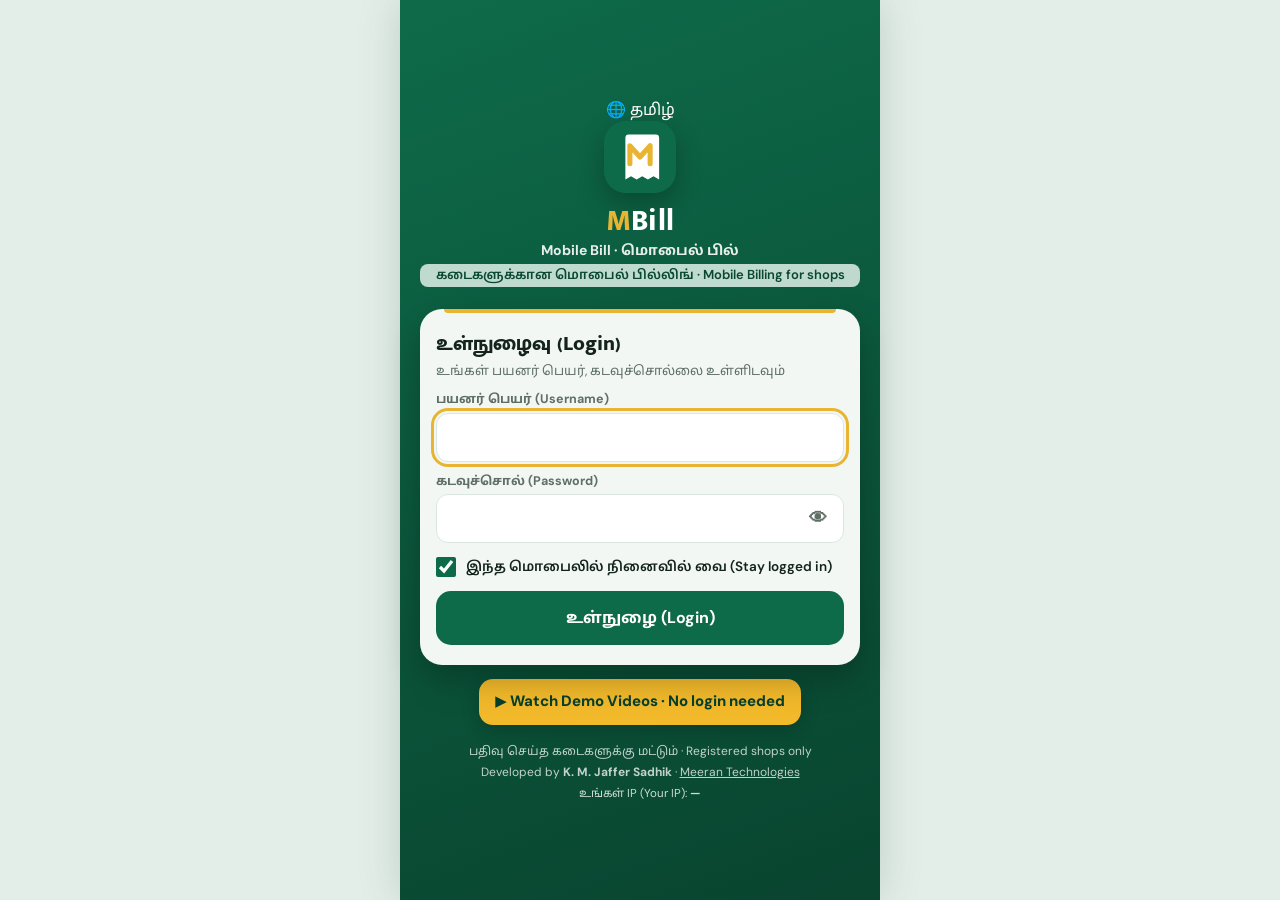
==== mbill/index.html @ f4f19a77 "jj" ====
<!DOCTYPE html>
<html lang="ta">
<head>
<meta charset="utf-8">
<meta name="viewport" content="width=device-width, initial-scale=1, viewport-fit=cover">
<meta name="theme-color" content="#0e6b4a">
<link rel="manifest" href="manifest.json">
<meta name="mobile-web-app-capable" content="yes">
<meta name="apple-mobile-web-app-capable" content="yes">
<meta name="apple-mobile-web-app-title" content="MBill">
<link rel="apple-touch-icon" href="icons/icon-192.png">
<title>MBill | Mobile Bill</title>
<link rel="icon" href="data:image/svg+xml,%3Csvg%20viewBox%3D%220%200%2064%2064%22%20xmlns%3D%22http%3A//www.w3.org/2000/svg%22%3E%3Crect%20width%3D%2264%22%20height%3D%2264%22%20rx%3D%2216%22%20fill%3D%22%230e6b4a%22/%3E%3Cpath%20d%3D%22M18%2012h28a3%203%200%200%201%203%203v37l-5-3-5%203-5-3-5%203-5-3-5%203V15a3%203%200%200%201%203-3z%22%20fill%3D%22%23fff%22/%3E%3Cpath%20d%3D%22M23%2038V22l9%2010%209-10v16%22%20fill%3D%22none%22%20stroke%3D%22%23e9b431%22%20stroke-width%3D%224.5%22%20stroke-linecap%3D%22round%22%20stroke-linejoin%3D%22round%22/%3E%3C/svg%3E">
<meta name="description" content="MBill (Mobile Bill): நைட்டி, சுடிதார், குர்தா, பட்டியாலா, இன்னர் மற்றும் லேடீஸ் ஐட்டங்கள். சைஸ் தேர்வு செய்து பில் WhatsApp-ல் பெறுங்கள்.">
<meta property="og:title" content="MBill · Mobile Bill">
<meta property="og:description" content="கடைகளுக்கான மொபைல் பில்லிங் · சைஸ், ரேட், WhatsApp பில்.">
<meta property="og:type" content="website">
<link rel="preconnect" href="https://fonts.googleapis.com">
<link rel="preconnect" href="https://fonts.gstatic.com" crossorigin>
<link href="https://fonts.googleapis.com/css2?family=DM+Sans:wght@500;700&family=Mukta+Malar:wght@600;800&family=Noto+Sans+Tamil:wght@400;600;700&family=Noto+Sans+Devanagari:wght@400;700&family=Noto+Sans+Telugu:wght@400;700&family=Noto+Sans+Kannada:wght@400;700&family=Noto+Sans+Malayalam:wght@400;700&family=Noto+Sans+Arabic:wght@400;700&display=swap" rel="stylesheet">
<style>
:root{
  --leaf:#0e6b4a; --leaf-d:#09442f; --leaf-l:#dff0e7;
  --gold:#e9b431; --gold-l:#fbe7ac;
  --ink:#14231c; --muted:#5f6f66; --line:#dbe6df;
  --bg:#f2f7f4; --card:#fff; --wa:#1faa59; --bad:#b3261e;
  --body:'DM Sans','Noto Sans Tamil','Noto Sans Devanagari','Noto Sans Telugu','Noto Sans Kannada','Noto Sans Malayalam','Noto Sans Arabic','Latha','Nirmala UI',system-ui,sans-serif;
  --head:'Mukta Malar','DM Sans','Noto Sans Tamil','Noto Sans Devanagari','Noto Sans Telugu','Noto Sans Kannada','Noto Sans Malayalam','Latha',system-ui,sans-serif;
}
*{box-sizing:border-box;margin:0;padding:0;-webkit-tap-highlight-color:transparent}
body{font-family:var(--body);background:#d9e6de;color:var(--ink);line-height:1.45}
button{font:inherit;color:inherit;cursor:pointer;border:0;background:none}
input,textarea{font:inherit;color:inherit}
:focus-visible{outline:3px solid var(--gold);outline-offset:2px}
.app{max-width:480px;margin:0 auto;min-height:100vh;background:var(--bg);position:relative;box-shadow:0 0 40px rgba(9,68,47,.18);padding-bottom:calc(96px + env(safe-area-inset-bottom,0px))}

/* ---- app bar ---- */
.bar{position:sticky;top:0;z-index:20;background:var(--leaf);color:#fff;padding:calc(10px + env(safe-area-inset-top,0px)) 16px 10px;display:flex;align-items:center;gap:12px}
.bar .mark{width:42px;height:42px;border-radius:13px;background:var(--gold);color:var(--leaf-d);display:grid;place-items:center;font-family:var(--head);font-weight:800;font-size:24px;flex:none}
.bar .back{width:42px;height:42px;border-radius:13px;background:rgba(255,255,255,.16);font-size:22px;font-weight:700;flex:none}
.bar h1{font-family:var(--head);font-size:20px;line-height:1.15;font-weight:800}
.bar small{display:block;font-size:11.5px;opacity:.9;font-weight:600;color:var(--gold-l)}
.find{position:sticky;top:calc(64px + env(safe-area-inset-top,0px));z-index:19;background:var(--bg);padding:10px 16px 8px}
.find input{width:100%;height:46px;border-radius:14px;border:1.5px solid var(--line);background:#fff;padding:0 14px 0 42px;font-size:15px}
.find span{position:absolute;left:30px;top:50%;transform:translateY(-38%);font-size:16px;pointer-events:none}
.pad{padding:6px 16px 0}

/* ---- hero ---- */
.hero{margin-top:6px;border-radius:22px;padding:22px 18px;text-align:center;color:#fff;background:linear-gradient(150deg,#0e6b4a 0%,#09442f 100%);position:relative;overflow:hidden}
.hero::after{content:"";position:absolute;inset:8px;border:1.5px solid rgba(233,180,49,.65);border-radius:16px;pointer-events:none}
.hero h2{font-family:var(--head);font-size:32px;font-weight:800;line-height:1.15;margin-top:6px}
.hero p{margin-top:8px;font-size:13px;font-weight:600;opacity:.9}
.hero .pill{display:inline-block;margin-top:12px;background:var(--gold);color:var(--leaf-d);font-weight:700;font-size:13px;border-radius:20px;padding:5px 14px}

.how{background:var(--leaf-l);border-radius:18px;padding:14px;margin-top:14px}
.how ol{list-style:none;display:grid;gap:8px}
.how li{display:flex;gap:10px;align-items:center;font-size:14px;font-weight:600}
.how li i{font-style:normal;width:24px;height:24px;border-radius:50%;background:var(--leaf);color:#fff;display:grid;place-items:center;font-size:12.5px;font-weight:700;flex:none}

.h2{font-family:var(--head);font-size:19px;font-weight:800;margin:20px 0 10px}
.tiles{display:grid;grid-template-columns:1fr 1fr;gap:12px}
.tile{position:relative;text-align:left;background:var(--tint,#fff);border-radius:20px;padding:14px 14px 12px;min-height:138px;display:flex;flex-direction:column;border:2px solid transparent;transition:transform .12s}
.tile:active{transform:scale(.97)}
.tile .em{font-size:40px;line-height:1.1}
.tile b{font-family:var(--head);font-size:19px;font-weight:800;margin-top:auto;line-height:1.2}
.tile small{font-size:12px;color:var(--muted);font-weight:500}
.tile .cnt{font-size:11.5px;font-weight:700;color:var(--leaf-d);margin-top:3px}
.tile .got{position:absolute;top:10px;right:10px;background:var(--leaf);color:#fff;border-radius:11px;min-width:24px;height:24px;padding:0 8px;font-size:12.5px;font-weight:700;display:grid;place-items:center}
.tile.has{border-color:var(--leaf)}

/* ---- item cards ---- */
.group{font-family:var(--head);font-weight:800;font-size:15px;margin:16px 0 6px;color:var(--leaf-d)}
.list{display:grid;gap:12px;margin-top:6px}
.item{background:var(--card);border:1px solid var(--line);border-radius:18px;padding:12px}
.item .top{display:flex;gap:12px;align-items:center}
.item .ico{width:50px;height:50px;border-radius:15px;display:grid;place-items:center;font-size:27px;flex:none;background:var(--tint,#eef);overflow:hidden}
.item .ico img{width:100%;height:100%;object-fit:cover}
.phbox{display:flex;gap:12px;align-items:center}
.phbox .pv{width:96px;height:96px;border-radius:14px;background:#f1f3f2;display:flex;align-items:center;justify-content:center;font-size:40px;overflow:hidden;flex:none}
.phbox .pv img{width:100%;height:100%;object-fit:cover}
.phbox .b{display:flex;flex-direction:column;gap:6px;flex:1}
.ordc{display:block;width:100%;text-align:left;background:#fff;border:1px solid var(--line);border-radius:14px;padding:11px 12px;margin-top:8px}
.ordc .r1{display:flex;justify-content:space-between;gap:8px;align-items:center}
.ordc small{display:block;color:#666;font-size:12px;margin-top:3px}
.ost{font-size:11px;font-weight:800;border-radius:8px;padding:3px 7px;white-space:nowrap;background:#fff1cc;color:#7a5300}
.ost.new{background:#fdecea;color:#9b1c1c}.ost.accepted{background:#e0f2fe;color:#075985}.ost.billed{background:#ede9fe;color:#4c1d95}
.ost.out{background:#fff1cc;color:#7a5300}.ost.delivered{background:#dcf5e3;color:#14592b}.ost.cancelled{background:#eee;color:#666}
.item .nm b{display:block;font-size:15.5px;font-weight:700;line-height:1.25}
.item .nm small{font-size:12px;color:var(--muted)}
.lbl{font-size:11.5px;font-weight:700;color:var(--muted);margin:10px 0 6px}
.sizes{display:flex;flex-wrap:wrap;gap:8px}
.sz{position:relative;min-width:48px;height:40px;padding:0 12px;border-radius:12px;border:1.5px solid var(--line);background:#fff;font-weight:700;font-size:14px}
.sz.on{background:var(--leaf);border-color:var(--leaf);color:#fff}
.sz i{position:absolute;top:-7px;right:-6px;background:var(--gold);color:var(--leaf-d);font-style:normal;font-size:11px;font-weight:800;min-width:19px;height:19px;border-radius:10px;display:grid;place-items:center;padding:0 5px}
.buy{display:flex;align-items:center;justify-content:space-between;margin-top:12px;padding-top:10px;border-top:1px dashed var(--line)}
.rate b{font-family:var(--head);font-size:24px;font-weight:800;color:var(--leaf-d);line-height:1}
.rate small{display:block;font-size:11px;color:var(--muted);font-weight:600;margin-top:2px}
.add{min-width:92px;height:40px;border-radius:12px;border:1.5px solid var(--leaf);color:var(--leaf);font-weight:700;font-size:14.5px;background:#fff}
.step{display:flex;align-items:center;height:40px;border-radius:12px;background:var(--leaf);color:#fff;flex:none}
.step button{width:38px;height:40px;font-size:21px;font-weight:700;color:#fff}
.step span{min-width:34px;text-align:center;font-size:15px;font-weight:700}
.step .qin{width:60px;height:32px;margin:0 2px;border:1.5px solid #fff;border-radius:9px;background:#fff;color:var(--ink,#1b2b34);text-align:center;font-size:16px;font-weight:800;padding:0;-moz-appearance:textfield}
.step .qin:focus{outline:2px solid var(--gold);outline-offset:1px}
.bl .step .qin{height:28px;width:56px}
.addq{display:flex;align-items:center;gap:6px}
.qin0{width:62px;height:40px;border:1.5px solid var(--line);border-radius:12px;background:#fff;text-align:center;font-size:15px;font-weight:700;padding:0;min-width:0}
.qin0:focus{outline:2px solid var(--leaf);outline-offset:1px}
.wbox{display:flex;align-items:center;gap:6px;flex:none}
.win{width:78px;height:40px;border:1.5px solid var(--line,#d9dee3);border-radius:10px;padding:0 8px;font-size:15px;font-weight:700;text-align:center;background:#fff}
.wbox select,.r2.wr select{height:40px;border:1.5px solid var(--line,#d9dee3);border-radius:10px;background:#fff;font-size:14px;font-weight:700;padding:0 4px}
.wdel{height:34px;min-width:34px;border-radius:10px;background:#fdecea;color:#9b1c1c;font-weight:800}
.wsum{margin:6px 2px 0;font-size:13px;color:var(--muted,#667)}
.r2.wr{display:flex;flex-wrap:wrap;align-items:center;gap:6px}
.r2.wr .win{height:34px;width:70px}.r2.wr select{height:34px}
.wl{font-size:12.5px;color:var(--muted,#667)}
.rin{width:76px;height:32px;border:1.5px solid var(--leaf,#2e7d32);border-radius:9px;padding:0 6px;font-size:14px;font-weight:700;text-align:center}
.rchg{color:#b45309}
.item.flash{animation:flashit 2.4s ease}
@keyframes flashit{0%,60%{box-shadow:0 0 0 3px #f5b301}100%{box-shadow:none}}
.bar-bc{display:flex;gap:8px;margin:0 0 10px}.bar-bc input{flex:1;height:44px;border:1.5px solid #d9dee3;border-radius:12px;padding:0 12px;font-size:15px}.bar-bc button{height:44px;padding:0 16px;border-radius:12px;background:var(--leaf,#2e7d32);color:#fff;font-weight:700}
.none{padding:46px 12px;text-align:center;color:var(--muted)}
.none b{display:block;font-size:42px;margin-bottom:6px}
footer{padding:26px 16px 8px;text-align:center;font-size:12.5px;color:var(--muted)}
footer a{color:var(--leaf);font-weight:700}

/* ---- dock ---- */
.dock{position:fixed;left:50%;bottom:0;transform:translate(-50%,120%);width:min(100%,480px);padding:10px 14px calc(12px + env(safe-area-inset-bottom,0px));background:linear-gradient(to top,var(--bg) 70%,rgba(242,247,244,0));z-index:30;transition:transform .22s}
.dock.show{transform:translate(-50%,0)}
.dock button{width:100%;height:58px;border-radius:16px;background:var(--leaf);color:#fff;display:flex;align-items:center;gap:10px;padding:0 18px;box-shadow:0 8px 22px rgba(9,68,47,.35);font-weight:700;font-size:15.5px}
.dock .n{background:var(--gold);color:var(--leaf-d);border-radius:10px;padding:2px 10px;font-size:14px;font-weight:800}
.dock .tot{font-family:var(--head);font-size:20px;font-weight:800}
.dock .go{margin-left:auto;font-size:14.5px}

/* ---- bill sheet ---- */
.veil{position:fixed;inset:0;background:rgba(10,30,22,.55);z-index:40;opacity:0;pointer-events:none;transition:opacity .2s}
.veil.on{opacity:1;pointer-events:auto}
.sheet{position:fixed;left:50%;bottom:0;width:min(100%,480px);max-height:92vh;overflow:auto;background:var(--bg);border-radius:24px 24px 0 0;z-index:50;transform:translate(-50%,105%);transition:transform .26s ease;padding:18px 16px calc(24px + env(safe-area-inset-bottom,0px))}
.sheet.on{transform:translate(-50%,0)}
.sheet h2{font-family:var(--head);font-size:21px;font-weight:800;padding-right:44px}
.sheet .sub{font-size:13px;color:var(--muted);margin:2px 0 6px}
.x{position:absolute;right:14px;top:14px;width:36px;height:36px;border-radius:50%;background:#fff;font-weight:800;font-size:16px}
.box{background:#fff;border:1px solid var(--line);border-radius:16px;padding:12px;margin-top:12px}
.box h3{font-size:14px;font-weight:700;margin-bottom:6px}
.bl{padding:9px 0;border-bottom:1px solid var(--line)}
.bl:last-child{border:0}
.bl .r1{display:flex;justify-content:space-between;gap:10px;align-items:flex-start}
.bl .nm{font-size:14.5px;font-weight:700;line-height:1.25}
.bl .nm small{display:block;font-weight:500;color:var(--muted);font-size:11.5px}
.bl .amt{font-family:var(--head);font-weight:800;font-size:17px;white-space:nowrap}
.bl .r2{display:flex;align-items:center;justify-content:space-between;margin-top:6px;font-size:13px;font-weight:600;color:var(--muted)}
.bl .r2 b{color:var(--ink)}
.bl .step{height:34px}
.bl .step button{height:34px;width:34px}
.sum{background:var(--leaf-l);border-radius:16px;padding:14px;margin-top:12px}
.sum div{display:flex;justify-content:space-between;font-size:14px;font-weight:600;padding:3px 0}
.sum .gt{border-top:1.5px dashed var(--leaf);margin-top:6px;padding-top:10px;font-family:var(--head);font-size:24px;font-weight:800;color:var(--leaf-d)}
.fld{display:block;margin-top:10px;font-size:12.5px;font-weight:700;color:var(--muted)}
.fld input{display:block;width:100%;margin-top:4px;border:1.5px solid var(--line);border-radius:12px;padding:12px;font-size:16px;font-weight:600;background:#fff}
.fld .err{display:none;color:var(--bad);font-size:12px;font-weight:600;margin-top:3px}
.fld.bad input{border-color:var(--bad)}
.fld.bad .err{display:block}
.pre{display:flex;gap:8px}
.pre b{display:grid;place-items:center;border:1.5px solid var(--line);border-radius:12px;background:#fff;padding:0 12px;margin-top:4px;font-size:16px}
.pre .fldin{flex:1}
.cta{display:flex;align-items:center;justify-content:center;gap:8px;width:100%;margin-top:14px;height:54px;border-radius:15px;background:var(--wa);color:#fff;font-weight:700;font-size:16px;text-decoration:none}
.cta.ghost{background:#fff;color:var(--ink);border:1.5px solid var(--line)}
.manual{display:flex;align-items:center;gap:12px;width:100%;text-align:left;margin-top:14px;background:#fff;border:2px dashed var(--leaf);border-radius:18px;padding:12px 14px}
.manual .pl{width:42px;height:42px;border-radius:13px;background:var(--leaf);color:#fff;display:grid;place-items:center;font-size:24px;font-weight:700;flex:none}
.manual b{display:block;font-size:15px;font-weight:700;line-height:1.3}
.manual small{font-size:12px;color:var(--muted);font-weight:500}
.frm .two{display:grid;grid-template-columns:1fr 1fr;gap:10px}
.qtyrow{display:flex;align-items:center;justify-content:space-between;margin-top:14px}
.qtyrow .step{height:44px}.qtyrow .step button{height:44px;width:46px}
.prev{margin-top:14px;background:var(--leaf-l);border-radius:14px;padding:12px 14px;display:flex;justify-content:space-between;align-items:center;font-weight:700;font-size:14px}
.prev b{font-family:var(--head);font-size:22px;color:var(--leaf-d)}
.ok{text-align:center;padding-top:6px}
.ok .tick{width:68px;height:68px;border-radius:50%;background:var(--leaf-l);display:grid;place-items:center;font-size:32px;margin:0 auto 8px}
.ok pre{text-align:left;white-space:pre-wrap;word-break:break-word;font:500 12.5px/1.55 var(--body);background:#fff;border:1px solid var(--line);border-radius:12px;padding:12px;margin-top:12px;max-height:260px;overflow:auto}
.toast{position:fixed;left:50%;bottom:112px;transform:translate(-50%,24px);background:var(--ink);color:#fff;border-radius:12px;padding:10px 16px;font-size:13.5px;font-weight:600;z-index:80;opacity:0;pointer-events:none;transition:.22s;max-width:calc(100% - 32px);text-align:center}
.toast.on{opacity:1;transform:translate(-50%,0)}
.lock{overflow:hidden}
/* ---- login ---- */
body:not(.authed) .app, body:not(.authed) .dock{display:none}
body.authed .login{display:none}
.login{max-width:480px;margin:0 auto;min-height:100vh;min-height:100dvh;display:flex;flex-direction:column;justify-content:center;padding:calc(28px + env(safe-area-inset-top,0px)) 20px calc(28px + env(safe-area-inset-bottom,0px));background:linear-gradient(160deg,#0e6b4a 0%,#09442f 100%);color:#fff;box-shadow:0 0 40px rgba(9,68,47,.18)}
.login .brand{text-align:center;margin-bottom:22px}
.login .lmark{width:72px;height:72px;border-radius:22px;background:var(--gold);color:var(--leaf-d);display:grid;place-items:center;font-family:var(--head);font-weight:800;font-size:40px;margin:0 auto 12px;box-shadow:0 10px 26px rgba(0,0,0,.25)}
.login h1{font-family:var(--head);font-size:28px;font-weight:800;line-height:1.15;margin-top:4px}
.login .tag{font-size:13px;font-weight:600;opacity:.85;margin-top:4px}
.lcard{background:var(--bg);color:var(--ink);border-radius:22px;padding:20px 16px;box-shadow:0 14px 34px rgba(0,0,0,.25);position:relative}
.lcard::before{content:"";position:absolute;left:24px;right:24px;top:0;height:4px;border-radius:0 0 4px 4px;background:var(--gold)}
.lcard h2{font-family:var(--head);font-size:21px;font-weight:800}
.lcard .sub{font-size:13px;color:var(--muted);margin-top:2px}
.pw{position:relative}
.pw input{padding-right:52px}
.pw .eye{position:absolute;right:4px;bottom:4px;width:44px;height:42px;border-radius:10px;font-size:18px}
.rem{display:flex;align-items:center;gap:10px;margin-top:14px;font-size:13.5px;font-weight:600}
.rem input{width:20px;height:20px;accent-color:var(--leaf)}
.lerr{display:none;margin-top:12px;background:#fdecea;color:var(--bad);border-radius:12px;padding:10px 12px;font-size:13px;font-weight:700}
.lerr.on{display:block}
.lcard .cta{background:var(--leaf)}
.lcard .cta:disabled{opacity:.55;cursor:not-allowed}
.lfoot{text-align:center;font-size:12px;opacity:.75;margin-top:18px}
.demoBtn{display:block;margin:14px auto 0;max-width:340px;text-align:center;background:#f2b92b;color:#07402c;font-weight:800;font-size:15px;padding:12px 16px;border-radius:14px;text-decoration:none;box-shadow:0 6px 18px rgba(0,0,0,.18)}
.demoBtn:hover{filter:brightness(1.06)}
.myip{font-size:11.5px;opacity:.8;margin-top:6px;font-variant-numeric:tabular-nums}
.cap{display:flex;gap:8px;align-items:stretch;margin:2px 0 8px}
.cap button.capimg{flex:1;min-width:0;border:1.5px solid var(--line);border-radius:12px;background:#fff;padding:2px;cursor:pointer;display:flex;align-items:center;justify-content:center;min-height:56px}
.cap button.capimg img{width:100%;max-width:230px;height:auto;display:block}
.cap button.caprf{flex:0 0 48px;border:1.5px solid var(--line);border-radius:12px;background:var(--leaf-l);color:var(--leaf-d);font-size:20px;cursor:pointer}
#lCap{letter-spacing:.35em;text-transform:uppercase;font-weight:800;font-size:20px;text-align:center}
#lCap::placeholder{letter-spacing:0;text-transform:none;font-weight:500;font-size:14px}
.lerr.blk{background:#fff3cd;color:#7a4b00}
.bar > div{flex:1;min-width:0}
.bar .out{flex:none;height:42px;border-radius:13px;background:rgba(255,255,255,.16);color:#fff;padding:0 10px;font-size:11.5px;font-weight:700;display:flex;flex-direction:column;align-items:center;justify-content:center;line-height:1.1;max-width:96px}
.bar .out span{font-size:16px}
.bar .net{flex:none;height:42px;min-width:42px;border-radius:13px;background:rgba(255,255,255,.16);color:#fff;padding:0 9px;font-size:16px;display:flex;align-items:center;justify-content:center;gap:4px}
.bar .net b{font-size:12px}.bar .net.off{background:#b45309}.bar .net.warn{background:#b91c1c}.bar .net.sync b{opacity:.9}
.bar .left-sp{margin-left:auto}
.offbar{display:none;background:#fef3c7;color:#78350f;font-size:12.5px;line-height:1.35;padding:7px 14px;border-bottom:1px solid #fcd34d;font-weight:600}.offbar.on{display:block}
.bar .out em{font-style:normal;white-space:nowrap;overflow:hidden;text-overflow:ellipsis;max-width:80px}
/* ---- rate change ---- */
.item .nm{flex:1;min-width:0}
.edit{flex:none;align-self:flex-start;height:34px;padding:0 10px;border-radius:10px;background:var(--gold-l);color:var(--leaf-d);font-size:12.5px;font-weight:800;border:1.5px solid var(--gold)}
.chg{display:inline-block;margin-left:6px;background:var(--gold);color:var(--leaf-d);font-size:10.5px;font-weight:800;border-radius:8px;padding:1px 7px;vertical-align:middle}
.rate .was{font-size:11px;color:var(--muted);text-decoration:line-through;font-weight:600;margin-left:6px}
.rrow{display:grid;grid-template-columns:64px 1fr;gap:10px;align-items:center;padding:8px 0;border-bottom:1px solid var(--line)}
.rrow:last-child{border:0}
.rrow .szb{height:44px;border-radius:12px;background:var(--leaf-l);color:var(--leaf-d);display:grid;place-items:center;font-weight:800;font-size:14px;text-align:center;line-height:1.1;padding:0 4px}
.rrow .fld{margin-top:0}
.rrow .fld input{margin-top:0}
.rrow .def{display:block;font-size:11.5px;font-weight:600;color:var(--muted);margin-top:3px}
.rrow .def.up{color:var(--leaf)}
.rrow .def.dn{color:var(--bad)}
.bump{display:flex;gap:8px;flex-wrap:wrap;margin-top:6px}
.bump button{height:36px;padding:0 12px;border-radius:10px;border:1.5px solid var(--line);background:#fff;font-weight:700;font-size:13px}
.admin{display:flex;align-items:center;gap:12px;width:100%;text-align:left;margin-top:12px;background:var(--gold-l);border:2px solid var(--gold);border-radius:18px;padding:12px 14px}
.admin .pl{width:42px;height:42px;border-radius:13px;background:var(--gold);color:var(--leaf-d);display:grid;place-items:center;font-size:21px;flex:none}
.admin b{display:block;font-size:15px;font-weight:700;line-height:1.3}
.admin small{font-size:12px;color:var(--muted);font-weight:500}
.cl{padding:10px 0;border-bottom:1px solid var(--line)}
.cl:last-child{border:0}
.cl .r1{display:flex;justify-content:space-between;gap:10px;align-items:center}
.cl b{font-size:14.5px}
.cl .ch{font-size:12.5px;color:var(--muted);font-weight:600;margin-top:4px;line-height:1.6}
.cl .ch s{opacity:.8}
.cl .ch strong{color:var(--leaf-d)}
.mini{height:32px;padding:0 10px;border-radius:9px;border:1.5px solid var(--line);background:#fff;font-size:12px;font-weight:700;flex:none}
.cta.leaf{background:var(--leaf)}
.cta.warn{background:#fff;color:var(--bad);border:1.5px solid #f0c9c6}
.two-b{display:grid;grid-template-columns:1fr 1fr;gap:10px}
.two-b .cta{margin-top:10px}
/* ---- groups & permanent items ---- */
.fld select{display:block;width:100%;margin-top:4px;border:1.5px solid var(--line);border-radius:12px;padding:12px;font-size:16px;font-weight:600;background:#fff;color:var(--ink);font-family:inherit}
.fld.bad select{border-color:var(--bad)}
.gtools{display:flex;gap:8px;flex-wrap:wrap;margin:4px 0 8px}
.gbtn{height:40px;padding:0 14px;border-radius:12px;background:var(--gold-l);border:1.5px solid var(--gold);color:var(--leaf-d);font-weight:800;font-size:13.5px}
.gbtn.plain{background:#fff;border-color:var(--line);color:var(--ink)}
.tile.addt{background:#fff;border:2px dashed var(--leaf);align-items:flex-start}
.tile.addt .em{width:46px;height:46px;border-radius:14px;background:var(--leaf);color:#fff;display:grid;place-items:center;font-size:28px;font-weight:700}
.tile .new{position:absolute;top:10px;right:10px;background:var(--gold);color:var(--leaf-d);border-radius:9px;padding:1px 8px;font-size:10.5px;font-weight:800}
.tile.has .new{display:none}
.picks{display:flex;flex-wrap:wrap;gap:8px;margin-top:6px}
.picks button{width:44px;height:44px;border-radius:12px;border:2px solid var(--line);background:#fff;font-size:22px}
.picks button.on{border-color:var(--leaf);box-shadow:0 0 0 2px var(--leaf-l)}
.picks .sw{background:var(--c)}
.gprev{display:flex;align-items:center;gap:12px;margin-top:14px;border-radius:16px;padding:12px;background:var(--tint)}
.gprev .em{font-size:34px}
.gprev b{font-family:var(--head);font-size:18px;display:block;line-height:1.2}
.gprev small{font-size:12px;color:var(--muted)}
.chips{display:flex;flex-wrap:wrap;gap:8px;margin-top:6px}
.chips button{height:38px;padding:0 12px;border-radius:11px;border:1.5px solid var(--line);background:#fff;font-weight:700;font-size:13px}
.chips button.on{background:var(--leaf);border-color:var(--leaf);color:#fff}
.fillrow{display:grid;grid-template-columns:1fr 1fr auto;gap:8px;align-items:end;margin-top:6px}
.fillrow .fld{margin-top:0}
.fillrow button{height:48px;padding:0 14px;border-radius:12px;background:var(--leaf);color:#fff;font-weight:700;font-size:13.5px}
.hint{font-size:12px;color:var(--muted);font-weight:600;margin-top:6px}
.perm{margin-top:14px;background:var(--gold-l);border:1.5px solid var(--gold);border-radius:14px;padding:10px 12px}
.perm .rem{margin-top:0}
.perm .fld{margin-top:8px}
/* ---- app name / company ---- */
.login .appn{font-family:var(--head);font-size:30px;font-weight:800;line-height:1.1;margin-top:6px;letter-spacing:.2px}
.login .appn span{color:var(--gold)}
.login .appta{font-size:14px;font-weight:700;opacity:.9;margin-top:2px}
.bar .appline{display:block;font-size:11px;font-weight:700;color:var(--gold-l);opacity:.95;letter-spacing:.3px;white-space:nowrap;overflow:hidden;text-overflow:ellipsis}
.bar h1.co{white-space:nowrap;overflow:hidden;text-overflow:ellipsis}
.hero .owner{display:inline-block;margin-top:10px;font-size:12px;font-weight:700;background:rgba(255,255,255,.14);border-radius:20px;padding:4px 12px}
footer .pw-by{margin-top:6px;font-size:11.5px;opacity:.85}
footer .pw-by b{color:var(--leaf)}
@media (prefers-reduced-motion:reduce){*{transition:none!important}}
/* ---- server version: admin panel, setup, menu ---- */
[hidden]{display:none!important}
.busy{position:fixed;inset:0;z-index:95;display:grid;place-items:center;background:rgba(242,247,244,.35);opacity:0;pointer-events:none;transition:opacity .15s}
.busy.on{opacity:1;pointer-events:auto}
.busy span{width:46px;height:46px;border-radius:50%;border:4px solid var(--leaf-l);border-top-color:var(--leaf);animation:spin .8s linear infinite}
@keyframes spin{to{transform:rotate(360deg)}}
.warnbox{display:flex;align-items:center;gap:10px;margin-top:12px;background:#fff4e5;border:1.5px solid #f3c27a;border-radius:14px;padding:10px 12px;font-size:13px;font-weight:700;color:#7a4a00}
.warnbox button{margin-left:auto;flex:none;height:34px;padding:0 12px;border-radius:10px;background:var(--leaf);color:#fff;font-weight:700;font-size:12.5px}
.choice{display:flex;gap:14px;align-items:center;width:100%;text-align:left;margin-top:12px;background:#fff;border:2px solid var(--line);border-radius:18px;padding:16px 14px}
.choice:active{border-color:var(--leaf)}
.choice .em{font-size:34px;flex:none}
.choice b{display:block;font-family:var(--head);font-size:17px;font-weight:800;line-height:1.25}
.choice small{font-size:12.5px;color:var(--muted);font-weight:500}
.mrow{display:flex;align-items:center;gap:10px;width:100%;text-align:left;margin-top:10px;background:#fff;border:1.5px solid var(--line);border-radius:14px;padding:14px;font-weight:700;font-size:15px}
.mrow.warnr{color:var(--bad)}
.adm-head{display:flex;align-items:center;justify-content:space-between;gap:10px;margin:20px 0 8px}
.adm-head .h2{margin:0}
.acard{background:#fff;border:1px solid var(--line);border-radius:16px;padding:12px}
.acard.off{opacity:.6}
.acard .r1{display:flex;justify-content:space-between;gap:10px;align-items:flex-start}
.acard .r1>div{min-width:0}
.acard b{display:block;font-size:15.5px;font-weight:700;line-height:1.25}
.acard small{font-size:12px;color:var(--muted);font-weight:600}
.acard .meta{font-size:12.5px;color:var(--muted);font-weight:600;margin-top:6px;line-height:1.6}
.acts{display:flex;flex-wrap:wrap;gap:6px;margin-top:10px}
.tag{flex:none;font-size:11px;font-weight:800;border-radius:8px;padding:2px 8px;background:var(--leaf-l);color:var(--leaf-d);white-space:nowrap}
.tag.t-admin{background:var(--gold-l);color:#7a5600}
.tag.on{background:var(--leaf);color:#fff}
.fld textarea{display:block;width:100%;margin-top:4px;border:1.5px solid var(--line);border-radius:12px;padding:12px;font-size:16px;font-weight:600;background:#fff;resize:vertical;min-height:64px;font-family:inherit;color:inherit}
.bh{padding:10px 0;border-bottom:1px solid var(--line)}
.bh:last-child{border:0}
.bh .r1{display:flex;justify-content:space-between;gap:10px}
.bh .amt{font-family:var(--head);font-size:17px;color:var(--leaf-d)}
.bh .meta{font-size:12px;color:var(--muted);font-weight:600;margin-top:2px}
.bh .acts{margin-top:6px}
.dl{display:grid;grid-template-columns:110px 1fr;gap:8px 10px;font-size:13.5px}
.dl dt{color:var(--muted);font-weight:700}
.dl dd{font-weight:600;word-break:break-word}
.cta:disabled{opacity:.6}
.ok .tick{font-size:30px}

/* ---- sales report ---- */
.rp-date{display:flex;align-items:center;gap:6px;margin-top:4px}
.rp-date input{flex:1;min-width:0;height:44px;border-radius:12px;border:1.5px solid var(--line);background:#fff;padding:0 10px;font-size:15px;font-weight:700}
.rp-date .nav{width:44px;height:44px;border-radius:12px;background:#fff;border:1.5px solid var(--line);font-size:18px;font-weight:800;flex:none}
.rp-date .nav:disabled{opacity:.35}
.rp-date .chip{height:44px;padding:0 12px;border-radius:12px;background:var(--gold-l);border:1.5px solid var(--gold);color:var(--leaf-d);font-weight:800;font-size:13px;flex:none}
.rp-hero{background:linear-gradient(135deg,var(--leaf),var(--leaf-d));color:#fff;border-radius:20px;padding:16px;margin-top:12px;position:relative;overflow:hidden}
.rp-hero:after{content:"";position:absolute;right:-30px;top:-30px;width:120px;height:120px;border-radius:50%;background:rgba(233,180,49,.18)}
.rp-hero .l{font-size:12.5px;font-weight:700;color:var(--gold-l)}
.rp-hero .v{font-family:var(--head);font-size:34px;font-weight:800;line-height:1.1;margin-top:2px}
.rp-hero .row{display:flex;flex-wrap:wrap;gap:14px;margin-top:10px;font-size:12.5px;font-weight:600;opacity:.95}
.rp-hero .row b{display:block;font-size:16px;font-family:var(--head)}
.rp-chg{display:inline-block;margin-top:8px;font-size:12px;font-weight:800;border-radius:20px;padding:3px 10px;background:rgba(255,255,255,.16)}
.rp-grid{display:grid;grid-template-columns:1fr 1fr;gap:10px;margin-top:10px}
.rp-k{background:#fff;border:1px solid var(--line);border-radius:16px;padding:12px}
.rp-k .l{font-size:11.5px;color:var(--muted);font-weight:700}
.rp-k .v{font-family:var(--head);font-size:21px;font-weight:800;color:var(--leaf-d);margin-top:2px;line-height:1.15}
.rp-k .s{font-size:11.5px;color:var(--muted);font-weight:600;margin-top:2px}
.rp-k.wide{grid-column:1/-1}
.up{color:#137a3f!important}.down{color:var(--bad)!important}
.rp-card{background:#fff;border:1px solid var(--line);border-radius:16px;padding:12px;margin-top:10px}
.rp-card h3{font-size:14px;font-weight:800;margin-bottom:8px;display:flex;justify-content:space-between;align-items:center;gap:8px}
.rp-card h3 small{font-size:11.5px;color:var(--muted);font-weight:600}
.rp-chart{width:100%;height:auto;display:block}
.rp-chart .bar{fill:var(--leaf);cursor:pointer}
.rp-chart .bar.sel{fill:var(--gold)}
.rp-chart .bar.zero{fill:var(--line)}
.rp-chart text{font-size:9px;fill:var(--muted);font-family:var(--body)}
.rp-chart .avg{stroke:var(--gold);stroke-dasharray:4 3;stroke-width:1.2}
.rp-hb{display:grid;grid-template-columns:auto 1fr auto;gap:6px 8px;align-items:center;font-size:12.5px;font-weight:600}
.rp-hb .t{height:10px;border-radius:6px;background:var(--leaf-l);overflow:hidden}
.rp-hb .t i{display:block;height:100%;background:var(--leaf);border-radius:6px}
.rp-hb .n{white-space:nowrap;color:var(--leaf-d);font-weight:800}
.rp-hb .k{max-width:150px;overflow:hidden;text-overflow:ellipsis;white-space:nowrap}
.rp-seg{display:inline-flex;background:var(--leaf-l);border-radius:10px;padding:3px;gap:2px}
.rp-seg button{font-size:11.5px;font-weight:800;padding:4px 10px;border-radius:8px;color:var(--leaf-d)}
.rp-seg button.on{background:#fff;box-shadow:0 1px 3px rgba(0,0,0,.1)}
.rp-share{display:grid;grid-template-columns:1fr 1fr 1fr;gap:8px;margin-top:12px}
.rp-share button{height:44px;border-radius:12px;background:#fff;border:1.5px solid var(--line);font-weight:800;font-size:12.5px}
.rp-share .wa{background:var(--wa);color:#fff;border-color:var(--wa)}
.bh .lines{font-size:12px;color:var(--ink);margin-top:6px;background:var(--bg);border-radius:10px;padding:6px 8px;display:none}
.bh.open .lines{display:block}
.bh .lines div{display:flex;justify-content:space-between;gap:8px;padding:2px 0}
.adm-sales{background:linear-gradient(135deg,var(--leaf),var(--leaf-d));color:#fff;border-radius:18px;padding:14px;margin-top:12px}
.adm-sales .top{display:grid;grid-template-columns:1fr 1fr;gap:10px}
.adm-sales .l{font-size:11.5px;color:var(--gold-l);font-weight:700}
.adm-sales .v{font-family:var(--head);font-size:24px;font-weight:800;line-height:1.15}
.adm-sales .s{font-size:11.5px;opacity:.85;font-weight:600}
.adm-sales table{width:100%;border-collapse:collapse;margin-top:12px;font-size:12.5px}
.adm-sales th{font-size:11px;color:var(--gold-l);text-align:right;font-weight:700;padding:4px 2px}
.adm-sales th:first-child,.adm-sales td:first-child{text-align:left}
.adm-sales td{padding:7px 2px;border-top:1px solid rgba(255,255,255,.14);text-align:right;font-weight:700}
.adm-sales td small{display:block;font-size:10.5px;opacity:.75;font-weight:600}
.adm-sales .go{color:var(--gold);font-weight:800;font-size:12px;text-decoration:underline;padding:0}
@media print{
  body{background:#fff}.app{box-shadow:none;max-width:none;padding:0}
  .bar,.find,.dock,footer,.rp-date,.rp-share,.acts,.rp-seg,.owntabs,.st-tools,.st-flt,.rp-br,#busy,#toast{display:none!important}
  .sr-wrap{overflow:visible;border:0}
  .rp-hero{-webkit-print-color-adjust:exact;print-color-adjust:exact}
  .bh .lines{display:block}
}

/* ---- barcode labels ---- */
#printArea{display:none}
@media print{
  body.plabels > *:not(#printArea){display:none!important}
  body.plabels #printArea{display:block!important}
  body.plabels{background:#fff!important;margin:0;padding:0}
}
/* ---- bill print (thermal 58 / 80 mm roll, or A4) ---- */
@media print{
  body.pbill > *:not(#printArea){display:none!important}
  body.pbill #printArea{display:block!important}
  body.pbill{background:#fff!important;margin:0;padding:0}
}
#printArea .rcpt{font-family:"Noto Sans Tamil",Arial,sans-serif;color:#000;background:#fff;box-sizing:border-box;line-height:1.35;-webkit-print-color-adjust:exact;print-color-adjust:exact}
#printArea .rcpt.t58{width:58mm;padding:2mm 5mm 4mm;font-size:10.5px}
#printArea .rcpt.t80{width:80mm;padding:2mm 4mm 5mm;font-size:12px}
#printArea .rcpt .c{text-align:center}
#printArea .rcpt h1{font-size:1.45em;margin:0;text-align:center;line-height:1.2}
#printArea .rcpt .m{font-size:.92em}
#printArea .rcpt hr{border:0;border-top:1px dashed #000;margin:1.5mm 0}
#printArea .rcpt table{width:100%;border-collapse:collapse}
#printArea .rcpt td{padding:.8mm 0;vertical-align:top}
#printArea .rcpt td.r{text-align:right;white-space:nowrap;padding-left:2mm}
#printArea .rcpt .sub{font-size:.9em}
#printArea .rcpt .tt td{font-weight:800;font-size:1.2em;border-top:1px solid #000;padding-top:1.4mm}
#printArea .rcpt.a4{width:186mm;padding:0;font-size:13px}
#printArea .rcpt.a4 h1{font-size:24px;text-align:left}
#printArea .rcpt.a4 table.ln{margin-top:4mm}
#printArea .rcpt.a4 table.ln th,#printArea .rcpt.a4 table.ln td{border:1px solid #888;padding:6px 8px}
#printArea .rcpt.a4 table.ln th{background:#eee;text-align:left}
#printArea .rcpt.a4 table.ln td.r,#printArea .rcpt.a4 table.ln th.r{text-align:right}
#printArea .rcpt.a4 .hd{display:flex;justify-content:space-between;gap:20px;border-bottom:2px solid #000;padding-bottom:3mm}
#printArea .rcpt.a4 .tot{margin-left:auto;width:70mm;margin-top:3mm}
#printArea .rcpt.a4 .tot td{padding:3px 0}
.pfm{display:flex;gap:6px;flex-wrap:wrap;margin:6px 0 2px}
.pfm button{height:36px;padding:0 12px;border-radius:10px;border:1.5px solid var(--line);background:#fff;font-weight:700;font-size:12.5px}
.pfm button.on{background:var(--leaf);color:#fff;border-color:var(--leaf)}
.bv-meta{font-size:12.5px;color:var(--muted);font-weight:600;line-height:1.5}
.bv-note{background:#fff7e6;border:1.5px solid #f3d9a4;color:#8a5a00;border-radius:12px;padding:8px 10px;font-size:12.5px;font-weight:700;margin:8px 0}
#printArea .lsheet{display:grid;justify-content:start;align-content:start;page-break-after:always;break-after:page}
#printArea .lsheet:last-child{page-break-after:auto;break-after:auto}
#printArea .lab,.lb-prev .lab{box-sizing:border-box;overflow:hidden;display:flex;flex-direction:column;align-items:center;justify-content:center;text-align:center;font-family:Arial,"Noto Sans Tamil",sans-serif;color:#000;padding:1mm 1.5mm;line-height:1.1}
#printArea .lab .co,.lb-prev .lab .co{font-size:6.5pt;font-weight:700;line-height:1.25;white-space:nowrap;overflow:hidden;max-width:100%}
#printArea .lab .nm,.lb-prev .lab .nm{font-size:7.5pt;font-weight:700;line-height:1.25;margin-bottom:.4mm;white-space:nowrap;overflow:hidden;text-overflow:ellipsis;max-width:100%}
#printArea .lab svg,.lb-prev .lab svg{display:block;width:100%;flex:1 1 auto;min-height:0}
#printArea .lab .ft,.lb-prev .lab .ft{display:flex;justify-content:space-between;width:100%;font-size:8pt;font-weight:700}
#printArea .lab .cd,.lb-prev .lab .cd{font-size:7pt;letter-spacing:.5px}
.lb-row{display:grid;grid-template-columns:1fr auto;gap:8px;align-items:center;padding:8px 0;border-bottom:1px dashed var(--line)}
.lb-row small{display:block;color:#777;font-size:11.5px}
.lb-row small.nocode{color:var(--bad);font-weight:700}
.lb-q{display:flex;align-items:center;gap:4px}
.lb-q button{width:34px;height:36px;border-radius:9px;border:1px solid var(--line);background:#fff;font-weight:800;font-size:17px}
.lb-q input{width:52px;height:36px;border:1px solid var(--line);border-radius:9px;text-align:center;font-weight:800;min-width:0}
.lb-q input.on{border-color:var(--leaf);background:var(--leaf-l)}
.lb-prev{display:flex;justify-content:center;padding:12px;background:#fff;border:1px dashed var(--line);border-radius:14px;margin-top:10px}
.lb-prev .lab{border:1px solid #bbb;border-radius:2px;background:#fff;zoom:2}
.lb-sum{position:sticky;bottom:0;background:linear-gradient(to top,var(--bg) 75%,transparent);padding:12px 0 calc(8px + env(safe-area-inset-bottom,0px));z-index:3;margin-top:8px}
.lb-dockbtn{width:100%;height:58px;border-radius:16px;background:var(--leaf);color:#fff;display:flex;align-items:center;gap:10px;padding:0 18px;box-shadow:0 8px 22px rgba(9,68,47,.35);font-weight:700;font-size:15.5px}
.lb-dockbtn:disabled{opacity:.55;box-shadow:none}
.lb-dockbtn .n{background:var(--gold);color:var(--leaf-d);border-radius:10px;padding:2px 10px;font-size:14px;font-weight:800}
.lb-dockbtn .go{margin-left:auto;font-size:14.5px}
.lb-crumb{display:flex;align-items:center;gap:8px;margin:10px 0 4px}
.lb-crumb b{flex:1;font-size:16px}
.lb-crumb button{border:1px solid var(--line);background:#fff;border-radius:10px;padding:7px 10px;font-weight:700;font-size:13px}

/* ---- barcode scanner ---- */
.find .scbtn{position:absolute;right:22px;top:50%;transform:translateY(-38%);width:40px;height:36px;border-radius:10px;background:var(--leaf);color:#fff;font-size:17px;display:grid;place-items:center}
.find input{padding-right:58px}
.bcrow{display:grid;grid-template-columns:64px 1fr 46px;gap:8px;align-items:center;padding:0 0 8px;border-bottom:1px solid var(--line);margin-top:-4px}
.bcrow .bci{height:40px;border:1.5px dashed var(--line);border-radius:10px;padding:0 10px;font-size:14px;font-weight:600;background:#fff;width:100%;font-family:ui-monospace,Menlo,monospace}
.bcrow .bcl{font-size:10.5px;color:var(--muted);font-weight:700;text-align:center}
.scbtn2{height:40px;border-radius:10px;background:var(--leaf-l);color:var(--leaf-d);font-size:18px;border:1.5px solid var(--leaf)}
.rrow.hasbc{border-bottom:0;padding-bottom:4px}
.bcf{display:grid;grid-template-columns:1fr 48px;gap:8px;align-items:end}
.bcf .fld input{font-family:ui-monospace,Menlo,monospace}
.bcf .scbtn2{height:48px;margin-bottom:0}
.codebox{font-family:ui-monospace,Menlo,monospace;font-size:20px;font-weight:800;text-align:center;letter-spacing:1px;padding:8px;word-break:break-all;color:var(--leaf-d)}
.scan{position:fixed;inset:0;z-index:90;background:#0b1410;color:#fff;display:none;flex-direction:column;padding:calc(10px + env(safe-area-inset-top,0px)) 14px calc(14px + env(safe-area-inset-bottom,0px));max-width:480px;margin:0 auto}
.scan.on{display:flex}
.sc-top{display:flex;justify-content:space-between;align-items:center;gap:10px}
.sc-top b{font-family:var(--head);font-size:19px;font-weight:800}
.sc-top button{width:42px;height:42px;border-radius:12px;background:rgba(255,255,255,.12);font-size:18px}
.sc-cam{position:relative;margin-top:10px;border-radius:18px;overflow:hidden;background:#000;flex:1;min-height:220px;max-height:46vh}
.sc-cam video{width:100%;height:100%;object-fit:cover;display:block}
.sc-frame{position:absolute;inset:0;display:grid;place-items:center;pointer-events:none}
.sc-frame i{width:80%;height:42%;border:3px solid var(--gold);border-radius:14px;box-shadow:0 0 0 999px rgba(0,0,0,.35);position:relative;overflow:hidden}
.sc-frame i:after{content:"";position:absolute;left:4%;right:4%;top:50%;height:2px;background:#ff4d4d;box-shadow:0 0 8px #ff4d4d;animation:scl 1.6s ease-in-out infinite}
@keyframes scl{0%,100%{transform:translateY(-34px)}50%{transform:translateY(34px)}}
.sc-msg{position:absolute;left:12px;right:12px;bottom:12px;font-size:13px;font-weight:700;background:rgba(0,0,0,.65);border-radius:10px;padding:8px 10px;text-align:center}
.sc-msg:empty{display:none}
.sc-hint{font-size:12.5px;opacity:.8;margin-top:8px;text-align:center;font-weight:600}
.sc-last{margin-top:8px;min-height:44px;display:flex;flex-direction:column;gap:4px}
.sc-last div{background:rgba(255,255,255,.1);border-radius:10px;padding:8px 10px;font-size:13.5px;font-weight:700}
.sc-last div.ok{background:rgba(31,170,89,.28)}
.sc-last div.bad{background:rgba(179,38,30,.35)}
.sc-man{display:grid;grid-template-columns:1fr auto;gap:8px;margin-top:8px}
.sc-man input{height:46px;border-radius:12px;border:0;padding:0 12px;font-size:16px;font-weight:700;font-family:ui-monospace,Menlo,monospace;color:var(--ink)}
.sc-man button{height:46px;padding:0 16px;border-radius:12px;background:var(--gold);color:var(--leaf-d);font-weight:800}
.sc-btns{display:grid;grid-template-columns:auto 1fr;gap:8px;margin-top:8px}
.sc-btns button{height:50px;border-radius:14px;font-weight:800;font-size:15px}
.sc-btns #scTorch{width:56px;background:rgba(255,255,255,.12)}
.sc-btns #scTorch.on{background:var(--gold)}
.sc-btns #scDone{background:var(--wa);color:#fff}
.sc-btns #scTorch[hidden]+#scDone{grid-column:1/-1}

/* ---- roles / branches / stock ---- */
.tag.t-owner{background:#e7e3ff;color:#3b2a8f}
.tag.t-stock{background:#ffe7d2;color:#8a3d00}
.tag.t-sales{background:var(--leaf-l);color:var(--leaf-d)}
.brchip{display:inline-flex;align-items:center;gap:6px;margin-top:10px;background:var(--leaf-l);color:var(--leaf-d);font-weight:800;font-size:13px;border-radius:20px;padding:6px 12px}
.rp-br{margin-top:8px}
.rp-br select{width:100%;height:44px;border-radius:12px;border:1.5px solid var(--line);background:#fff;padding:0 10px;font-size:15px;font-weight:700}
.rp-tbl{width:100%;border-collapse:collapse;font-size:13px}
.rp-tbl th{font-size:11px;color:var(--muted);font-weight:700;text-align:right;padding:4px 4px 6px}
.rp-tbl th:first-child,.rp-tbl td:first-child{text-align:left}
.rp-tbl td{padding:8px 4px;border-top:1px solid var(--line);text-align:right;font-weight:700;vertical-align:top}
.rp-tbl td small{display:block;font-size:11px;color:var(--muted);font-weight:600}
.rp-tbl tr.tap{cursor:pointer}
.rp-tbl .rp-bar{height:6px;border-radius:4px;background:var(--leaf-l);margin-top:5px;overflow:hidden}
.rp-tbl .rp-bar i{display:block;height:100%;background:var(--leaf)}
.st-sum{display:grid;grid-template-columns:repeat(3,1fr);gap:8px;margin-top:10px}
.st-sum div{background:#fff;border:1px solid var(--line);border-radius:14px;padding:10px;text-align:center}
.st-sum b{display:block;font-family:var(--head);font-size:20px;color:var(--leaf-d)}
.st-sum small{font-size:11px;color:var(--muted);font-weight:700}
.st-sum .neg b{color:var(--bad)}
.st-tools{display:grid;grid-template-columns:1fr 48px;gap:8px;margin-top:10px}
.st-tools input{height:46px;border-radius:12px;border:1.5px solid var(--line);padding:0 12px;font-size:15px;background:#fff}
.st-tools button{height:46px;border-radius:12px;background:var(--leaf);color:#fff;font-size:18px}
.st-flt{display:flex;gap:6px;margin-top:8px;flex-wrap:wrap}
.st-flt button{height:34px;padding:0 12px;border-radius:17px;border:1.5px solid var(--line);background:#fff;font-size:12.5px;font-weight:800}
.st-flt button.on{background:var(--leaf);border-color:var(--leaf);color:#fff}
.st-g{font-family:var(--head);font-size:16px;font-weight:800;margin:16px 0 6px}
.st-it{background:#fff;border:1px solid var(--line);border-radius:14px;padding:10px 12px;margin-top:8px}
.st-it b{font-size:14.5px;display:block}
.st-it small{font-size:11.5px;color:var(--muted);font-weight:600}
.st-sz{display:flex;flex-wrap:wrap;gap:6px;margin-top:8px}
.st-sz button{min-width:64px;border-radius:10px;border:1.5px solid var(--line);background:var(--bg);padding:5px 8px;text-align:center;line-height:1.15}
.st-sz button span{display:block;font-size:11px;color:var(--muted);font-weight:700}
.st-sz button b{font-family:var(--head);font-size:17px;color:var(--leaf-d)}
.st-sz button.neg{border-color:var(--bad);background:#fdecea}.st-sz button.neg b{color:var(--bad)}
.st-sz button.zero b{color:var(--muted)}
.st-big{font-family:var(--head);font-size:44px;font-weight:800;text-align:center;color:var(--leaf-d);line-height:1.1}
.st-big.neg{color:var(--bad)}
.st-in{display:grid;grid-template-columns:52px 1fr;gap:8px;margin-top:10px}
.st-in button{height:56px;border-radius:14px;background:var(--leaf-l);color:var(--leaf-d);font-size:22px;font-weight:800;border:1.5px solid var(--leaf)}
.st-in input{min-width:0;width:100%;height:56px;border-radius:14px;border:1.5px solid var(--line);font-size:26px;font-weight:800;text-align:center;font-family:var(--head)}
.st-q{display:grid;grid-template-columns:repeat(4,1fr);gap:6px;margin-top:8px}
.st-q button{height:42px;border-radius:12px;border:1.5px solid var(--line);background:#fff;font-weight:800}
.brl{display:grid;grid-template-columns:1fr auto auto;gap:6px;align-items:center;padding:8px 0;border-bottom:1px solid var(--line)}
.brl input{width:100%;height:42px;border-radius:10px;border:1.5px solid var(--line);padding:0 10px;font-size:15px;font-weight:700;min-width:0}
.brl small{grid-column:1/-1;font-size:11.5px;color:var(--muted);font-weight:600;margin-top:-2px}

/* ---- payments / stock report ---- */
.paysel{display:grid;grid-template-columns:repeat(auto-fill,minmax(96px,1fr));gap:8px;margin-top:8px}
.paysel button{min-height:54px;border-radius:14px;border:2px solid var(--line);background:#fff;font-weight:800;font-size:13.5px;line-height:1.15;padding:6px}
.paysel button span{display:block;font-size:18px}
.paysel button.on{border-color:var(--leaf);background:var(--leaf-l);color:var(--leaf-d);box-shadow:0 0 0 2px var(--leaf) inset}
.paysel.bad button{border-color:var(--bad)}
.paytag{display:inline-block;font-size:11px;font-weight:800;border-radius:8px;padding:1px 7px;background:var(--gold-l);color:#7a5600}
.paytag.k-exchange{background:#fdecea;color:#9b1c1c}
.exbox{background:#fff6f5;border:1.5px dashed #f0b4b0;border-radius:14px;padding:10px 12px;margin-top:10px}
.exbox h3{margin:0 0 6px;font-size:14.5px;color:#9b1c1c}
.exrow{display:flex;align-items:center;gap:10px;padding:7px 0;border-bottom:1px dashed #f3d0cd;width:100%;text-align:left;background:none}
.exrow:last-of-type{border-bottom:0}
.exrow .ck{width:24px;height:24px;border-radius:7px;border:2px solid #d9534f;display:flex;align-items:center;justify-content:center;font-weight:900;color:#fff;flex:none}
.exrow.on .ck{background:#d9534f}
.exrow div{flex:1;min-width:0}.exrow small{display:block;color:#777;font-size:11.5px}
.exsum{margin-top:8px;font-weight:700}.exsum div{display:flex;justify-content:space-between;padding:2px 0}
.exsum .bal{font-size:17px;color:var(--leaf-d);border-top:1px solid #f0c8c4;margin-top:4px;padding-top:6px}
.exsum .bad{color:var(--bad);font-size:12.5px;font-weight:700}
.paytag.k-upi{background:#e7e3ff;color:#3b2a8f}.paytag.k-card{background:#e0f2fe;color:#075985}.paytag.k-cash{background:var(--leaf-l);color:var(--leaf-d)}
.kinds{display:grid;grid-template-columns:repeat(3,1fr);gap:8px;margin-bottom:10px}
.kinds div{border-radius:12px;padding:8px;text-align:center;background:var(--bg)}
.kinds b{display:block;font-family:var(--head);font-size:17px}
.kinds small{font-size:11px;font-weight:700;color:var(--muted)}
.owntabs{display:grid;grid-template-columns:1fr 1fr;gap:6px;background:var(--leaf-l);border-radius:14px;padding:4px;margin-top:6px}
.owntabs button{height:42px;border-radius:11px;font-weight:800;font-size:14px;color:var(--leaf-d)}
.owntabs button.on{background:#fff;box-shadow:0 1px 4px rgba(0,0,0,.12)}
.sr-tbl{width:100%;border-collapse:collapse;font-size:12.5px;background:#fff}
.sr-tbl th{position:sticky;top:0;background:var(--leaf-l);color:var(--leaf-d);font-size:11px;font-weight:800;padding:6px 4px;text-align:right}
.sr-tbl th:first-child,.sr-tbl td:first-child{text-align:left}
.sr-tbl td{padding:6px 4px;border-top:1px solid var(--line);text-align:right;font-weight:700;vertical-align:top}
.sr-tbl td small{display:block;font-size:10.5px;color:var(--muted);font-weight:600}
.sr-tbl tr.grp td{background:var(--bg);font-family:var(--head);font-size:14px;font-weight:800;text-align:left;padding:8px 4px}
.sr-tbl .neg{color:var(--bad)}.sr-tbl .zero{color:#9aa69f}
.sr-wrap{overflow-x:auto;border:1px solid var(--line);border-radius:14px;margin-top:10px}
.pmrow{display:grid;grid-template-columns:1fr 118px;gap:6px;align-items:center;padding:8px 0;border-bottom:1px solid var(--line)}
.pmrow input,.pmrow select{height:42px;border-radius:10px;border:1.5px solid var(--line);padding:0 8px;font-size:14.5px;font-weight:700;width:100%;min-width:0;background:#fff}
.pmrow .r2{grid-column:1/-1;display:flex;justify-content:space-between;align-items:center;gap:8px}
.pmrow .r2 label{font-size:12.5px;font-weight:700;display:flex;gap:6px;align-items:center}
.pmrow .r2 input[type=checkbox]{width:20px;height:20px;flex:none}

/* ---- cost price ---- */
.bcrow .cst{font-family:inherit;border-style:solid;border-color:#e8d9a8;background:#fffaf0}
.bcrow .mg{font-size:11px;font-weight:800;color:var(--muted);text-align:center;line-height:1.1}
.bcrow .mg.up{color:#137a3f}.bcrow .mg.dn{color:var(--bad)}
.costfill{display:grid;grid-template-columns:1fr auto;gap:8px;align-items:end;margin-top:8px}
.costfill .fld{margin-top:0}
.costfill button{height:48px;padding:0 14px;border-radius:12px;background:var(--gold-l);border:1.5px solid var(--gold);color:var(--leaf-d);font-weight:800}
.sr-tbl .mgp{color:#137a3f}.sr-tbl .mgn{color:var(--bad)}

/* ---- pending bills ---- */
.pendbox{background:#fff8e6;border:1.5px solid var(--gold);border-radius:14px;padding:10px 12px;margin-top:10px;font-size:13px}
.pendbox h4{font-size:13.5px;font-weight:800;color:#7a5600;margin-bottom:4px}
.pendbox .pl{display:flex;justify-content:space-between;gap:8px;padding:3px 0;border-top:1px dashed #ecd9a0}
.pendbox .pl:first-of-type{border-top:0}
.pendbox small{color:var(--muted);font-weight:600}
.pendbox .tot{display:flex;justify-content:space-between;font-weight:800;margin-top:6px;padding-top:6px;border-top:1.5px solid var(--gold);color:var(--leaf-d)}
.cta.pend{background:var(--gold);color:var(--leaf-d)}
.pgrp{background:#fff;border:1px solid var(--line);border-radius:16px;padding:12px;margin-top:10px}
.pgrp .hd{display:flex;justify-content:space-between;align-items:flex-start;gap:8px}
.pgrp .hd b{font-size:16px}
.pgrp .hd small{display:block;font-size:12px;color:var(--muted);font-weight:600}
.pgrp .pi{border-top:1px dashed var(--line);padding:8px 0 4px;font-size:12.5px}
.pgrp .pi .meta{color:var(--muted);font-weight:700;font-size:11.5px;display:flex;justify-content:space-between;align-items:center;gap:6px}
.pgrp .old{color:var(--bad)}
.pbadge{background:var(--gold);color:var(--leaf-d);border-radius:10px;padding:1px 8px;font-size:12px;font-weight:800;margin-left:6px}

/* ---- pending search / user filter ---- */
.pq{display:grid;grid-template-columns:auto 1fr;gap:8px;align-items:center;margin-top:8px}
.pq b{font-size:15px;font-weight:800;color:var(--muted)}
.pq input{height:48px;border-radius:12px;border:1.5px solid var(--line);padding:0 12px;font-size:18px;font-weight:800;letter-spacing:1px;background:#fff;min-width:0;width:100%}
.ufl{display:grid;grid-template-columns:1fr 1fr;gap:8px;margin:4px 0 8px}
.ufl select,.ufl input{height:42px;border-radius:12px;border:1.5px solid var(--line);padding:0 10px;font-size:14px;font-weight:700;background:#fff;min-width:0;width:100%}

/* ---- purchase orders ---- */
.po-card{background:#fff;border:1px solid var(--line);border-radius:16px;padding:12px;margin-top:10px;display:block;width:100%;text-align:left}
.po-card .r1{display:flex;justify-content:space-between;gap:8px;align-items:flex-start}
.po-card b{font-size:15.5px}
.po-card small{display:block;font-size:12px;color:var(--muted);font-weight:600;margin-top:2px}
.po-card .amt{font-family:var(--head);font-size:17px;color:var(--leaf-d);white-space:nowrap}
.pst{font-size:11px;font-weight:800;border-radius:8px;padding:2px 8px;white-space:nowrap}
.pst.ordered{background:#e0f2fe;color:#075985}.pst.partial{background:var(--gold-l);color:#7a5600}
.pst.received{background:var(--leaf-l);color:var(--leaf-d)}.pst.cancelled{background:#fdecea;color:var(--bad)}
.pol{border:1px solid var(--line);border-radius:12px;padding:8px 10px;margin-top:8px;background:#fff}
.pol .hd{display:flex;justify-content:space-between;gap:8px;align-items:center;font-weight:800;font-size:13.5px}
.pol .g{display:grid;grid-template-columns:1fr 1fr 1fr;gap:6px;margin-top:6px}
.pol .g label{font-size:10.5px;font-weight:700;color:var(--muted)}
.pol .g input,.pol .g select{width:100%;min-width:0;height:40px;border-radius:10px;border:1.5px solid var(--line);padding:0 8px;font-size:15px;font-weight:700;background:#fff}
.pol .g.w{grid-template-columns:1fr 1fr}
.pol .by{height:30px!important;width:auto!important;font-size:12.5px!important;padding:0 6px!important;margin-left:6px}
.pol .wt{font-size:11px;font-weight:700;color:#7a5600;margin-top:4px}
.pol .am{text-align:right;font-size:12.5px;font-weight:800;color:var(--leaf-d);margin-top:4px}
.posug{margin-top:6px;display:flex;flex-direction:column;gap:6px}
.posug .it{border:1px solid var(--line);border-radius:12px;padding:8px 10px;background:#fff}
.posug .it b{font-size:13.5px}
.posug .sz{display:flex;flex-wrap:wrap;gap:6px;margin-top:6px}
.posug .sz button{height:32px;padding:0 10px;border-radius:9px;background:var(--leaf-l);color:var(--leaf-d);font-weight:800;font-size:12.5px;border:1.5px solid var(--leaf)}
.potot div{display:flex;justify-content:space-between;font-size:13.5px;font-weight:700;padding:2px 0}
.potot .gt{font-family:var(--head);font-size:20px;color:var(--leaf-d);border-top:1.5px dashed var(--leaf);margin-top:6px;padding-top:8px}
.po-tbl{width:100%;border-collapse:collapse;font-size:12.5px}
.po-tbl th{font-size:10.5px;color:var(--muted);text-align:right;padding:4px 3px;font-weight:700}
.po-tbl th:first-child,.po-tbl td:first-child{text-align:left}
.po-tbl td{border-top:1px solid var(--line);padding:6px 3px;text-align:right;font-weight:700;vertical-align:top}
.po-tbl td small{display:block;color:var(--muted);font-weight:600;font-size:10.5px}
.rcv{display:grid;grid-template-columns:1fr 84px;gap:8px;align-items:center;padding:8px 0;border-top:1px solid var(--line)}
.rcv:has(.rcvw){grid-template-columns:1fr 150px}.rcvw{display:flex;gap:4px}.rcvw select{height:42px;border-radius:10px;border:1.5px solid var(--line);font-weight:800;background:#fff}
.rcv input{height:42px;border-radius:10px;border:1.5px solid var(--line);text-align:center;font-size:17px;font-weight:800;width:100%}
.owntabs.t3{grid-template-columns:1fr 1fr 1fr}
.owntabs.t3 button{font-size:12.5px}
.owntabs.t4{grid-template-columns:repeat(4,1fr)}
.owntabs.t4 button{font-size:11.5px;padding:0 2px}
.tag.t-warehouse{background:#dff1ff;color:#0b4f80}
.wh-hero{background:linear-gradient(135deg,#0b4f80,#1679b8);color:#fff;border-radius:18px;padding:16px;margin-top:8px}
.wh-hero h2{margin:0;font-size:20px}.wh-hero p{margin:4px 0 0;opacity:.9;font-size:13px}
.wh-hero .row{display:grid;grid-template-columns:repeat(3,1fr);gap:8px;margin-top:12px}
.wh-hero .row div{background:rgba(255,255,255,.15);border-radius:12px;padding:8px;font-size:11.5px}
.wh-hero .row b{display:block;font-size:18px}
.whflow{display:flex;align-items:center;justify-content:center;gap:6px;flex-wrap:wrap;font-size:12px;font-weight:700;color:var(--leaf-d);margin:10px 0 2px}
.whflow span{background:var(--leaf-l);border-radius:9px;padding:5px 8px}
.tr-c{display:block;width:100%;text-align:left;background:#fff;border:1px solid var(--line);border-radius:14px;padding:11px 12px;margin-top:8px}
.tr-c .r1{display:flex;justify-content:space-between;gap:8px;align-items:center}
.tr-c small{display:block;color:#666;font-size:12px;margin-top:3px}
.trs{font-size:11px;font-weight:800;border-radius:8px;padding:3px 7px;white-space:nowrap}
.trs.sent{background:#fff1cc;color:#7a5300}.trs.received{background:#dcf5e3;color:#14592b}.trs.cancelled{background:#eee;color:#666}
.trin{display:block;width:100%;text-align:left;background:#fff8e1;border:1.5px solid #f2c94c;border-radius:14px;padding:10px 12px;margin-top:10px;font-weight:700}
.trl{display:grid;grid-template-columns:1fr 64px 26px;gap:6px;align-items:center;padding:7px 0;border-bottom:1px dashed var(--line)}
.trl small{display:block;color:#777;font-size:11.5px}.trl small.bad{color:var(--bad)}
.trl input{height:38px;border:1px solid var(--line);border-radius:9px;text-align:center;font-weight:800;width:100%;min-width:0}
.trsug{max-height:230px;overflow:auto}
.trsug .it{padding:6px 0;border-bottom:1px solid #f0f0f0}.trsug .it b{font-size:13.5px}
.trsug .szs{display:flex;flex-wrap:wrap;gap:5px;margin-top:4px}
.trsug .szs button{border:1px solid var(--line);border-radius:9px;padding:5px 8px;font-size:12px;background:#fff}
.trsug .szs button.zero{opacity:.45}
.lmark.mlogo{background:none;padding:0;overflow:hidden}.lmark.mlogo svg{width:100%;height:100%;display:block}
.brkind{font-size:11px;font-weight:800;border-radius:7px;padding:2px 6px;background:#dff1ff;color:#0b4f80;margin-left:4px}
.whcats{display:grid;grid-template-columns:repeat(3,1fr);gap:8px}.whcat{border:0;border-radius:12px;padding:10px 6px;display:flex;flex-direction:column;align-items:center;gap:4px;font:inherit;cursor:pointer}.whcat span{font-size:24px}.whcat b{font-size:12px}
.qa-al{display:block;width:100%;text-align:left;border:0;border-radius:14px;padding:12px 14px;margin:10px 0;font:inherit;line-height:1.45}.qa-al.bad{background:#fde2e2;color:#8a1c12;border:2px solid #f19c94;cursor:pointer}.qa-al.ok{background:#e3f4ea;color:#14532d}.qa-al.run{background:#fff4d6;color:#7a4b00}
.qa-head{display:flex;gap:8px;flex-wrap:wrap;margin:10px 0}.qa-head div{flex:1;min-width:110px;background:#fff;border-radius:12px;padding:8px 10px;border:1px solid #e3ebe6}.qa-head small{display:block;color:#5c6b63;font-size:11px}.qa-head b{font-size:13px;word-break:break-all}
.qa-r{padding:8px 0;border-bottom:1px solid #eef2ef}.qa-r .r1{display:flex;gap:6px;align-items:flex-start}.qa-r b{font-size:13px;flex:1}.qa-r small{display:block;color:#5c6b63;font-size:11.5px;margin-top:2px;word-break:break-word}.qa-r.fail b{color:#b42318}
.qa-run{display:grid;grid-template-columns:1fr auto;gap:2px 8px;width:100%;text-align:left;background:none;border:0;border-bottom:1px solid #eef2ef;padding:8px 4px;font:inherit;cursor:pointer}.qa-run.on{background:#eef7f1}.qa-run small{grid-column:1/-1;color:#5c6b63}
.chk{display:flex;gap:8px;align-items:flex-start;font-size:13px;margin:8px 0}
.sr-gbar{display:flex;gap:8px;margin:12px 0 4px}.sr-gbar select{flex:1;min-width:0;padding:10px;border-radius:12px;border:1.5px solid #cfe0d6;font:inherit;font-weight:700;background:#fff}
.sr-gtiles{display:grid;grid-template-columns:repeat(2,1fr);gap:10px;margin-top:10px}.sr-gt{display:flex;flex-direction:column;align-items:flex-start;gap:2px;text-align:left;background:#fff;border:1.5px solid #e1ebe5;border-radius:14px;padding:12px;font:inherit;cursor:pointer}
.sr-gt .e{font-size:26px}.sr-gt b{font-size:14px}.sr-gt small{color:#5c6b63;font-size:12px}.sr-gt small.neg{color:var(--bad);font-weight:700}

/* ================= DESKTOP / LAPTOP VIEW =================
   html.desk is set by VM (below): auto when the screen is >=1024px wide, or forced from the ☰ menu.
   Phones keep the original mobile layout untouched. */
html.desk body{background:#e4eee8}
html.desk .app{max-width:1360px;width:100%;padding-bottom:48px;box-shadow:0 0 0 1px var(--line),0 10px 40px rgba(9,68,47,.10)}
html.desk .bar{padding-left:28px;padding-right:28px}
html.desk .bar .back:hover,html.desk .bar .out:hover{background:rgba(255,255,255,.28)}
html.desk .find,html.desk .pad{padding-left:28px;padding-right:28px}
html.desk .find{max-width:820px}
html.desk .find span{left:42px}
html.desk .find .scbtn{right:38px}
html.desk .tiles{grid-template-columns:repeat(auto-fill,minmax(220px,1fr));gap:16px}
html.desk .tile:hover{transform:translateY(-3px);box-shadow:0 10px 24px rgba(9,68,47,.14)}
html.desk .list{grid-template-columns:repeat(auto-fill,minmax(400px,1fr));gap:16px;align-items:start}
html.desk .hero{padding:30px 28px}
html.desk .hero h2{font-size:40px}
html.desk .how ol{grid-template-columns:repeat(3,1fr)}
html.desk .admin,html.desk .bar-bc{max-width:none}
html.desk .st-sum{grid-template-columns:repeat(3,minmax(0,240px))}
html.desk .st-tools{grid-template-columns:minmax(260px,520px) 52px}
html.desk .rp-tbl{font-size:14.5px}
html.desk .rp-tbl td,html.desk .rp-tbl th{padding-left:10px;padding-right:10px}
html.desk .rp-card{margin-top:16px}
html.desk #view .ordc,html.desk #view .tr-c{max-width:none}
html.desk .group{font-size:17px}
/* menu / forms / bills open as a centred dialog instead of a bottom sheet */
html.desk .sheet{left:50%;top:50%;bottom:auto;width:min(760px,92vw);max-height:88vh;border-radius:22px;
  transform:translate(-50%,-46%) scale(.98);opacity:0;pointer-events:none;transition:transform .2s ease,opacity .2s ease;padding:24px 28px 28px;box-shadow:0 30px 80px rgba(9,30,22,.35)}
html.desk .sheet.on{transform:translate(-50%,-50%);opacity:1;pointer-events:auto}
html.desk .sheet h2{font-size:24px}
html.desk .mrow:hover,html.desk .tile:hover,html.desk .admin:hover,html.desk .ordc:hover,html.desk .tr-c:hover{border-color:var(--leaf)}
html.desk .mrow:hover{background:var(--leaf-l)}
html.desk .sheet .x{top:18px;right:20px}
/* the bill bar floats bottom-right like a cart */
html.desk .dock{left:auto;right:32px;bottom:26px;width:380px;transform:translateY(140%);padding:0;background:none}
html.desk .dock.show{transform:none}
html.desk .dock button:hover{background:var(--leaf-d)}
html.desk .toast{bottom:36px}
/* camera scanner: centred panel */
html.desk .scan{left:50%;right:auto;top:50%;bottom:auto;transform:translate(-50%,-50%);width:min(720px,94vw);max-width:none;max-height:90vh;border-radius:22px;padding:18px 20px 20px;box-shadow:0 0 0 100vmax rgba(10,30,22,.6)}
html.desk .sc-cam{max-height:none;height:min(52vh,420px);flex:none}
.sc-camsel{width:100%;height:40px;border-radius:12px;border:1.5px solid rgba(255,255,255,.25);background:rgba(255,255,255,.08);color:#fff;padding:0 10px;margin-top:8px;font-size:14px}
.sc-camsel option{color:#111}
.vm-chip{display:none}
html.desk .vm-chip{display:inline-flex;align-items:center;gap:6px;font-size:12px;font-weight:700;color:var(--leaf-d);background:var(--leaf-l);border-radius:20px;padding:4px 12px;margin:8px 0 0}
html.desk .kbd{font:700 11px/1 var(--body);background:#fff;border:1px solid var(--line);border-bottom-width:2px;border-radius:6px;padding:2px 6px}
</style>
</head>
<body>
<section class="login" id="login" aria-label="Login">
  <button type="button" class="langbtn" id="langBtn" data-langlabel aria-label="Language">🌐 தமிழ்</button>
  <div class="brand">
    <div class="lmark mlogo" aria-hidden="true"><svg viewBox="0 0 64 64" xmlns="http://www.w3.org/2000/svg"><rect width="64" height="64" rx="16" fill="#0e6b4a"/><path d="M18 12h28a3 3 0 0 1 3 3v37l-5-3-5 3-5-3-5 3-5-3-5 3V15a3 3 0 0 1 3-3z" fill="#fff"/><path d="M23 38V22l9 10 9-10v16" fill="none" stroke="#e9b431" stroke-width="4.5" stroke-linecap="round" stroke-linejoin="round"/></svg></div>
    <h1 class="appn" id="lApp"></h1>
    <p class="appta" id="lAppTa"></p>
    <p class="tag">கடைகளுக்கான மொபைல் பில்லிங் · Mobile Billing for shops</p>
  </div>
  <form class="lcard" id="loginForm" novalidate autocomplete="on">
    <h2>உள்நுழைவு (Login)</h2>
    <p class="sub">உங்கள் பயனர் பெயர், கடவுச்சொல்லை உள்ளிடவும்</p>
    <label class="fld">பயனர் பெயர் (Username)<input id="lUser" autocomplete="username" autocapitalize="none" spellcheck="false" required></label>
    <label class="fld">கடவுச்சொல் (Password)
      <div class="pw"><input id="lPass" type="password" autocomplete="current-password" required><button type="button" class="eye" id="lEye" aria-label="Show password">👁</button></div></label>
    <label class="rem"><input type="checkbox" id="lRem" checked>இந்த மொபைலில் நினைவில் வை (Stay logged in)</label>
    <div id="lCapBox" hidden>
      <div class="fld" style="margin-bottom:0">படத்தில் உள்ள எழுத்துகள் (Type the characters shown)</div>
      <div class="cap"><button type="button" class="capimg" id="lCapImg" aria-label="New captcha"><img id="lCapPic" alt="Captcha" width="230" height="64"></button><button type="button" class="caprf" id="lCapRf" aria-label="Refresh captcha">↻</button></div>
      <input id="lCap" maxlength="5" autocomplete="off" autocapitalize="characters" autocorrect="off" spellcheck="false" inputmode="text" enterkeyhint="go" placeholder="Captcha">
    </div>
    <div class="lerr" id="lErr" role="alert"></div>
    <button class="cta" id="lBtn" type="submit">உள்நுழை (Login)</button>
  </form>
  <a class="demoBtn" href="demo/" target="_blank" rel="noopener">▶ Watch Demo Videos · No login needed</a>
  <p class="lfoot">பதிவு செய்த கடைகளுக்கு மட்டும் · Registered shops only</p>
  <p class="lfoot dev" style="margin-top:4px">Developed by <b>K. M. Jaffer Sadhik</b> · <a href="https://meeran-technologies.duckdns.org" target="_blank" rel="noopener" style="color:inherit">Meeran Technologies</a></p>
  <p class="lfoot myip" style="margin-top:4px">உங்கள் IP (Your IP): <b class="myipv">…</b></p>
</section>
<div class="app">
  <header class="bar" id="bar"></header>
  <div class="offbar" id="offBar" role="status"></div>
  <div class="find" id="findBox"><span aria-hidden="true">🔍</span><input id="q" type="search" autocomplete="off" aria-label="Search items"><button class="scbtn" id="scanFind" aria-label="Scan barcode">📷</button></div>
  <main class="pad" id="view"></main>
  <footer>
    <p><strong id="footCo"></strong></p>
    <p id="footAddr" style="margin-top:2px"></p>
    <p id="callLine" style="margin-top:4px"></p>
    <p class="pw-by" id="footApp"></p>
    <p class="myip" style="text-align:center">உங்கள் IP (Your IP): <b class="myipv">…</b></p>
    <p class="myip" style="text-align:center">Developed by <b>K. M. Jaffer Sadhik</b> · Meeran Technologies</p>
  </footer>
</div>

<div id="printArea" aria-hidden="true"></div>
<div class="dock" id="dock"><button id="openBill" aria-label="View bill"><span class="n" id="dockN">0</span><span class="tot" id="dockT">₹0</span><span class="go">View bill ›</span></button></div>
<div class="veil" id="veil"></div>
<section class="sheet" id="sheet" role="dialog" aria-modal="true" aria-label="Details">
  <button class="x" data-close aria-label="Close">✕</button>
  <div id="sheetBody"></div>
</section>
<div class="toast" id="toast" role="status" aria-live="polite"></div>
<section class="scan" id="scan" role="dialog" aria-modal="true" aria-label="Barcode scanner">
  <div class="sc-top"><b id="scTitle">Barcode Scan</b><button id="scClose" aria-label="Close scanner">✕</button></div>
  <div class="sc-cam"><video id="scVideo" playsinline muted autoplay></video><div class="sc-frame"><i></i></div><p class="sc-msg" id="scMsg"></p></div>
  <select class="sc-camsel" id="scCam" hidden aria-label="Camera"></select>
  <p class="sc-hint" id="scHint"></p>
  <div class="sc-last" id="scLast"></div>
  <div class="sc-man"><input id="scCode" inputmode="text" autocomplete="off" autocapitalize="characters" spellcheck="false" placeholder="Barcode எண் type / USB scanner" aria-label="Barcode number"><button id="scAdd">சேர்</button></div>
  <div class="sc-btns"><button id="scTorch" hidden aria-label="Torch">🔦</button><button id="scDone">✓ முடிந்தது</button></div>
</section>
<div class="busy" id="busy" aria-hidden="true"><span></span></div>

<script>
/* ===== VIEW MODE: phone -> mobile view, laptop / desktop -> desktop view (auto by screen width; ☰ menu can switch) ===== */
const VM={
  get(){ try{ return localStorage.getItem("mb_view")||"auto"; }catch(e){ return "auto"; } },
  set(v){ try{ localStorage.setItem("mb_view",v); }catch(e){} VM.apply(); },
  isDesk(){ const m=VM.get(); return m==="desk" || (m==="auto" && window.innerWidth>=1024); },
  apply(){ const d=VM.isDesk(); document.documentElement.classList.toggle("desk",d); document.documentElement.classList.toggle("mob",!d); },
  label(){ return VM.isDesk() ? "📱 Mobile view-க்கு மாறு" : "🖥 Desktop (Laptop) view-க்கு மாறு"; }
};
VM.apply(); window.addEventListener("resize",()=>{ const was=document.documentElement.classList.contains("desk"); VM.apply(); if(was!==VM.isDesk() && typeof renderAll==="function" && typeof me!=="undefined" && me) try{ renderAll(true); }catch(e){} });
</script>
<script src="i18n.js"></script>
<script src="offline.js"></script>
<script>
/* ================= EDIT HERE ================= */
const APP_NAME     = "MBill";
const DEFAULT_PW   = "admin1234";        // default password for new users (same as the server default)
const APP_NAME_TA  = "Mobile Bill · மொபைல் பில்";
const COUNTRY_CODE = "91";          // WhatsApp bills go to COUNTRY_CODE + customer's 10-digit mobile
const API_BASE     = "api/";        // server API inside the same WAR (users, companies, groups, items, bills are stored on the server)

/* size sets */
const SIZES = {
  alpha:  ["M","L","XL","XXL"],
  alpha5: ["S","M","L","XL","XXL"],
  alpha3: ["M","L","XL"],
  alpha4s:["S","M","L","XL"],
  chest:  ["36","38","40","42","44"],
  bra:    ["32","34","36","38","40"],
  free:   ["Free size"]
};

/* SAMPLE groups & items - copied into a new company only when it chooses "Sample groups" on first login.
   groups: id, Tamil, English, emoji, tile colour      items: [Tamil, English, size set, rate of first size, rate step per size] */
const SAMPLE_CATS = [
  ["nighty","நைட்டி","Nighty","🌙","#e3e9ff"],
  ["churidar","சுடிதார்","Churidar","👗","#ffe1ea"],
  ["kurta","குர்தா","Kurta","👚","#dff1d8"],
  ["patiala","பட்டியாலா","Patiala","👖","#fff0c9"],
  ["inner","இன்னர்","Innerwear","🩱","#f1e4f6"],
  ["leggings","லெக்கிங்ஸ்","Leggings","🩳","#ffe7d2"],
  ["dupatta","துப்பட்டா","Dupatta & Scarf","🧣","#dcefec"]
];
const SAMPLE_RAW = {
 nighty:[["காட்டன் நைட்டி","Cotton Nighty","alpha",250,10],["பிரிண்டட் நைட்டி","Printed Nighty","alpha",300,20],["ஃபேன்சி நைட்டி","Fancy Nighty","alpha",380,20],["நைட் சூட் செட்","Night Suit Set","alpha",450,30]],
 churidar:[["காட்டன் சுடிதார் செட்","Cotton Churidar Set","chest",450,20],["பிரிண்டட் சுடிதார் செட்","Printed Churidar Set","chest",550,20],["டிசைனர் சுடிதார் செட்","Designer Churidar Set","chest",850,30],["சுடிதார் பாட்டம்","Churidar Bottom","chest",150,10]],
 kurta:[["காட்டன் குர்தா","Cotton Kurta","alpha5",300,20],["பிரிண்டட் குர்தா","Printed Kurta","alpha5",350,20],["ரேயான் குர்தா","Rayon Kurta","alpha5",400,20],["லாங் குர்த்தி","Long Kurti","alpha5",450,25]],
 patiala:[["பட்டியாலா பேண்ட்","Patiala Pant","alpha",220,10],["காட்டன் பட்டியாலா செட்","Cotton Patiala Set","alpha",480,20],["பிரிண்டட் பட்டியாலா செட்","Printed Patiala Set","alpha",520,20]],
 inner:[["பிரா","Bra","bra",120,5],["பேண்டீஸ்","Panty","alpha",40,5],["பாவாடை (ஸ்லிப்)","Slip / Petticoat","alpha3",120,10],["கேமிசோல்","Camisole","alpha4s",80,5]],
 leggings:[["காட்டன் லெக்கிங்ஸ்","Cotton Leggings","alpha",180,10],["ஆங்கிள் லெங்த் லெக்கிங்ஸ்","Ankle Length Leggings","alpha",200,10],["சுடிதார் லெக்கிங்ஸ்","Churidar Leggings","alpha",190,10]],
 dupatta:[["காட்டன் துப்பட்டா","Cotton Dupatta","free",120,0],["ஷிஃபான் துப்பட்டா","Chiffon Dupatta","free",150,0],["ஸ்கார்ஃப்","Scarf","free",80,0]]
};

/* ================= HELPERS ================= */
const $ = s => document.querySelector(s);
const inr = v => { const n=Number(v)||0; return "₹" + n.toLocaleString("en-IN",{minimumFractionDigits:Number.isInteger(n)?0:2,maximumFractionDigits:2}); };
const money = n => Math.round(n*100)/100;
const esc = s => String(s==null?"":s).replace(/[&<>"']/g,c=>({"&":"&amp;","<":"&lt;",">":"&gt;",'"':"&quot;","'":"&#39;"}[c]));
const parseKey = k => { const i=k.lastIndexOf("|"); return [k.slice(0,i),k.slice(i+1)]; };
const newId = p => p + Date.now().toString(36) + Math.floor(Math.random()*1296).toString(36);
const numIn = v => parseFloat(String(v==null?"":v).replace(/,/g,""));
const fmtDate = iso => { const d=new Date(iso); return isNaN(d) ? String(iso||"") : d.toLocaleString("en-IN",{day:"numeric",month:"short",year:"numeric",hour:"numeric",minute:"2-digit"}); };
function toast(t){ const el=$("#toast"); el.textContent=t; el.classList.add("on"); clearTimeout(toast.t); toast.t=setTimeout(()=>el.classList.remove("on"),2600); }
let busyN=0;
function busy(on){ busyN=Math.max(0,busyN+(on?1:-1)); $("#busy").classList.toggle("on",busyN>0); }

/* ================= SERVER API ================= */
const TOKEN_KEY="bmb_token";
let token=null;
try{ token=localStorage.getItem(TOKEN_KEY)||sessionStorage.getItem(TOKEN_KEY); }catch(e){}
function setToken(t,remember){
  token=t||null;
  try{ localStorage.removeItem(TOKEN_KEY); sessionStorage.removeItem(TOKEN_KEY); if(t) (remember?localStorage:sessionStorage).setItem(TOKEN_KEY,t); }catch(e){}
}
async function api(path,method,body,opt){
  opt=opt||{};
  const ac=typeof AbortController!=="undefined"?new AbortController():null, to=ac?setTimeout(()=>ac.abort(),opt.timeout||45000):0;
  let r;
  const down=()=>{ const er=new Error("இணையம் / server கிடைக்கவில்லை — இந்த வசதிக்கு internet தேவை"); er.status=0; er.offline=true; return er; };
  try{
    r=await fetch(API_BASE+path,{method:method||"GET",cache:"no-store",signal:ac?ac.signal:undefined,
      headers:Object.assign({"Content-Type":"application/json"},token?{"Authorization":"Bearer "+token}:{}),
      body:body===undefined?undefined:JSON.stringify(body)});
  }catch(e){ clearTimeout(to); OFF.net(false); throw down(); }
  clearTimeout(to);
  if(r.status===502||r.status===503||r.status===504){ OFF.net(false); throw down(); }
  let data=null; try{ data=await r.json(); }catch(e){ if(r.ok&&/text\/html/i.test(r.headers.get("content-type")||"")){ OFF.net(false); throw down(); } }
  OFF.net(true);
  if(r.status===401 && path!=="login" && !opt.quiet) sessionExpired((data&&data.error)||"");
  if(!r.ok){ const er=new Error((data&&data.error)||("Server error "+r.status)); er.status=r.status; er.data=data||{}; throw er; }
  return data||{};
}
function apiErr(e){ if(e && e.status!==401) toast(e.message||"Error"); }

/* ================= STATE ================= */
let me=null, company=null, defaultPw=false, adminData=null;
let catalog={version:0,setup:false,cats:[],items:[]};
let CATS=[], ITEMS=[], byId={}, catById={}, byCode={};
let cart={}, sel={}, customs={}, ovr={}, wu={};   // cart: "id|size"→qty (count) · "id|W"→grams (weight item) · ovr: rate typed at billing · wu: kg/g chosen for typing
let customQty=1, customFrom="home", customCat=null, cameFromHome=false;

const isAdmin = () => !!(me && (me.type==="admin"||me.type==="system"));   // admin-level: admin + system
const isSystem = () => !!(me && me.type==="system");     // system: creates admin / system users, sees every company
const isAL = t => t==="admin"||t==="system";
const isOwner = () => !!(me && me.type==="owner");   // reports only
const isStock = () => !!(me && me.type==="stock");   // sales + stock
const isWh = () => !!(me && me.type==="warehouse");
const isSales = () => !!(me && me.type==="sales");    // sales staff: no sales report, no wholesale (retailers / invoices / payments)
const canRate = () => !!(me && me.type!=="sales");      // sales staff cannot change the rate of an existing item    // warehouse: PO receive, warehouse stock, transfers to shops (no billing)
const canEdit = () => !!(me && company && !isOwner());     // admin (inside an opened company), sales and stock users manage groups / items
const canStock = () => !!(me && company && (isAdmin()||isStock()||isWh()));
const canSeeCost = () => !!(me && me.type!=="sales");   // cost price + profit: admin, owner, stock (never sales staff)
const TYPE_LABEL = {system:"🛡 System", admin:"⚙ Admin", owner:"👑 Owner", sales:"🧾 Sales", stock:"📦 Stock", warehouse:"🏭 Warehouse"};
const brIco = b => b && b.kind==="warehouse" ? "🏭" : "🏬";
let myBranch="";

function buildCatalog(){
  try{ I18N.learn((catalog.cats||[]).map(c=>[c.ta,c.en]).concat((catalog.items||[]).map(x=>[x.ta,x.en]))); }catch(e){}
  CATS=(catalog.cats||[]).map(c=>[c.id,c.ta,c.en||"",c.emoji||"🛍️",c.color||"#e8eef0"]);
  catById={}; CATS.forEach(c=>catById[c[0]]=c);
  ITEMS=[]; byId={}; byCode={};
  CATS.forEach(c=>(catalog.items||[]).filter(x=>x.cat===c[0]).forEach(x=>{
    const it={id:x.id,cat:x.cat,ta:x.ta,en:x.en||"",emoji:c[3],photo:x.photo||0,by:x.by==="weight"?"weight":"count",unit:x.unit==="g"?"g":"kg",sizes:x.sizes.map(z=>({size:z.size,rate:Number(z.rate),wrate:z.wrate==null?null:Number(z.wrate),code:z.code||"",cost:z.cost==null?null:Number(z.cost)}))};
    ITEMS.push(it); byId[it.id]=it;
    it.sizes.forEach(z=>{ if(z.code) byCode[z.code]={id:it.id,size:z.size}; });
  }));
}
function sampleCatalog(){
  const cats=SAMPLE_CATS.map(c=>({id:c[0],ta:c[1],en:c[2],emoji:c[3],color:c[4]})), items=[];
  SAMPLE_CATS.forEach(c=>(SAMPLE_RAW[c[0]]||[]).forEach(r=>items.push({
    id:"s_"+c[0]+"_"+r[1].toLowerCase().replace(/[^a-z0-9]+/g,"-").replace(/^-|-$/g,""), cat:c[0], ta:r[0], en:r[1],
    sizes:SIZES[r[2]].map((sz,i)=>({size:sz,rate:r[3]+r[4]*i}))})));
  return {cats,items};
}
let payModes=[], payPick="";
const PAY_ICON={cash:"💵",card:"💳",upi:"📱",other:"🧾"};
async function loadData(){
  let r;
  try{ r=await api("data","GET",undefined,{timeout:10000}); OFF.saveData(r); }
  catch(e){ const c=OFF.getData(); if(e.offline&&c) r={company:c.company,catalog:c.catalog,payModes:c.payModes}; else throw e; }
  company=r.company; catalog=r.catalog; payModes=r.payModes||[]; buildCatalog();
  try{ payPick=localStorage.getItem(ck("pay"))||""; }catch(e){ payPick=""; } if(!payModes.some(m=>m.id===payPick)) payPick=""; }

/* cart is kept on this phone, separately for every company */
const ck = n => "bmb_"+n+"_"+(company?company.id:"x");
function loadCart(){
  cart={}; customs={}; ovr={}; sel={};
  try{ const s=JSON.parse(localStorage.getItem(ck("cart"))||"{}"); for(const k in s){ const [id,size]=parseKey(k); const it=byId[id]; if(!it||!(s[k]>0)) continue;
    if(isW(it)){ if(size==="W") cart[k]=Math.min(9999999,s[k]|0); } else if(it.sizes.some(z=>z.size===size)) cart[k]=Math.min(999,s[k]|0); } }catch(e){}
  try{ const o=JSON.parse(localStorage.getItem(ck("ovr"))||"{}"); for(const k in o) if(cart[k]!==undefined && o[k]>0) ovr[k]=Number(o[k]); }catch(e){}
  try{ const c=JSON.parse(localStorage.getItem(ck("custom"))||"{}"); for(const id in c){ const v=c[id]; if(v&&v.name&&v.rate>0&&v.qty>0) customs[id]={name:String(v.name),size:String(v.size||""),rate:Number(v.rate),qty:Math.min(999,v.qty|0),wt:v.wt>0?v.wt|0:0,cat:String(v.cat||""),code:String(v.code||"")}; } }catch(e){}
}
function save(){ if(!company) return; try{ localStorage.setItem(ck("cart"),JSON.stringify(cart)); localStorage.setItem(ck("custom"),JSON.stringify(customs)); localStorage.setItem(ck("ovr"),JSON.stringify(ovr)); }catch(e){} }
function purgeCart(){ for(const k in cart){ const [id,size]=parseKey(k); if(!byId[id]||(isW(byId[id])?size!=="W":!byId[id].sizes.some(z=>z.size===size))){ delete cart[k]; delete ovr[k]; } } save(); }

/* every change to groups/items is saved on the server (with a version check, so two phones can't overwrite each other) */
let catBusy=false;
async function commitCatalog(mutate,okMsg){
  if(catBusy){ toast("சேமிக்கப்படுகிறது, காத்திருக்கவும்…"); return false; }
  const draft=JSON.parse(JSON.stringify({cats:catalog.cats||[],items:catalog.items||[]}));
  if(mutate(draft)===false){ toast("தரவு மாறியுள்ளது. மீண்டும் முயற்சிக்கவும்"); return false; }
  catBusy=true; busy(true);
  try{
    const r=await api("catalog","PUT",{version:catalog.version,cats:draft.cats,items:draft.items});
    catalog=r.catalog; buildCatalog(); purgeCart();
    if(okMsg) toast(okMsg);
    return true;
  }catch(e){
    if(e.status===409){ toast("வேறு மொபைலில் மாற்றம் நடந்தது — புதிய தரவு ஏற்றப்பட்டது. மீண்டும் முயற்சிக்கவும்"); try{ await loadData(); purgeCart(); }catch(x){} closeSheet(); renderAll(); }
    else apiErr(e);
    return false;
  }finally{ catBusy=false; busy(false); }
}

/* ================= ITEM IMPORT (CSV) ================= */
let impCsv="";
function openImport(){
  impCsv="";
  $("#sheetBody").innerHTML=`<h2>📥 ஐட்டம் Import (CSV)</h2>
    <p class="sub">Excel-ல் ஐட்டம் பட்டியல் தயார் செய்து <b>CSV UTF-8</b> ஆக Save செய்யவும். குரூப், ஐட்டம், size, விலை ஏற்றப்படும். ஏற்கனவே உள்ள பெயர் இருந்தால் விலை மட்டும் புதுப்பிக்கப்படும் (duplicate ஆகாது).</p>
    <div class="box"><p class="hint" style="margin:0 0 6px">Columns: group, group_en, emoji, item, item_en, size, rate, wholesale, cost, barcode, stock<br>தேவை: item, rate (மற்றவை விருப்பம்) · ஒரு size = ஒரு வரி</p>
      <a class="cta ghost" href="templates/dryfruits.csv" download="sample-items.csv">⬇ Sample CSV பதிவிறக்கு (Dry Fruit Palace)</a></div>
    <label class="cta ghost" style="display:block;text-align:center;cursor:pointer">📂 CSV கோப்பை தேர்வு செய்<input type="file" id="impFile" accept=".csv,.tsv,.txt,text/csv,text/plain" hidden></label>
    <p class="hint" id="impInfo" style="text-align:center"></p>
    ${isAdmin()?`<label class="rem"><input type="checkbox" id="impRep">இருக்கும் எல்லா ஐட்டங்களையும் நீக்கி மாற்று (Replace)</label>`:""}
    <button class="cta leaf" id="impGo" disabled>📥 Import செய்</button>
    <button class="cta ghost" data-close>மூடு</button>`;
  showSheet();
}
async function readImpFile(f){
  if(!f) return;
  let t=""; try{ t=await f.text(); }catch(e){ toast("கோப்பை படிக்க முடியவில்லை"); return; }
  impCsv=t; const n=Math.max(0,t.split(/\r?\n/).filter(x=>x.trim()).length-1);
  const bad=t.indexOf("\uFFFD")>=0;
  $("#impInfo").textContent=(bad?"⚠️ கோப்பு UTF-8 அல்ல — Excel-ல் 'CSV UTF-8' ஆக Save செய்யவும் · ":"")+"📄 "+f.name+" · "+n+" வரிகள்";
  $("#impGo").disabled=!n;
}
async function runImport(){
  if(!impCsv) return;
  const rep=!!($("#impRep")&&$("#impRep").checked);
  if(rep&&!confirm("இருக்கும் எல்லா ஐட்டம் / குரூப் நீக்கப்படும் (பில் வரலாறு அப்படியே இருக்கும்). உறுதியா?")) return;
  busy(true);
  try{
    const r=await api("catalog/import","POST",{csv:impCsv,replace:rep});
    catalog=r.catalog; buildCatalog(); purgeCart(); stockData=null; srData=null; impCsv="";
    const e=r.errors||[];
    $("#sheetBody").innerHTML=`<div class="ok"><div class="tick">📥</div><h2 style="padding:0">Import முடிந்தது</h2>
      <p class="sub">✅ புதிய ${r.added} · 🔄 புதுப்பிப்பு ${r.updated}${r.skipped?` · ⚠️ தவிர்த்தது ${r.skipped}`:""}${r.stockRows?` · 📦 ஸ்டாக் ${r.stockRows}`:""}</p>
      ${e.length?`<div class="warnbox" style="text-align:left">${e.map(esc).join("<br>")}</div>`:""}
      <button class="cta leaf" data-close>சரி</button></div>`;
    renderAll();
  }catch(e){ apiErr(e); } finally{ busy(false); }
}

/* ---- price list: download every item's prices as CSV, edit in Excel, upload to change them in bulk ---- */
let prCsv="", prFile="";
const csvQ = v => { const s=String(v==null?"":v); return /[",\n\r;]/.test(s)?'"'+s.replace(/"/g,'""')+'"':s; };
function priceCsv(){
  const cost=canSeeCost(), H=["item_id","group","group_en","item","item_en","size","sold_by","wt_unit","rate","wholesale"].concat(cost?["cost"]:[],["barcode"]), L=[H.join(",")];
  ITEMS.forEach(it=>{ const c=catById[it.cat]||[]; it.sizes.forEach(z=>{
    const r=[it.id,c[1]||"",c[2]||"",it.ta,it.en||"",isW(it)?"":z.size,isW(it)?"weight":"count",isW(it)?it.unit:"",z.rate,z.wrate!=null?z.wrate:""].concat(cost?[z.cost!=null?z.cost:""]:[],[z.code||""]);
    L.push(r.map(csvQ).join(",")); }); });
  return "\uFEFF"+L.join("\r\n")+"\r\n";
}
function openPrices(){
  prCsv=""; prFile="";
  const n=ITEMS.reduce((a,it)=>a+it.sizes.length,0);
  $("#sheetBody").innerHTML=`<h2>💲 விலைப்பட்டியல் CSV</h2>
    <p class="sub">எல்லா ஐட்டம் விலையையும் ஒரே நேரத்தில் மாற்ற: ① பட்டியலை Download செய்யவும் ② Excel-ல் <b>rate / wholesale / cost</b> மட்டும் திருத்தவும் ③ அதே கோப்பை Upload செய்யவும்.</p>
    <div class="box"><button class="cta leaf" id="prDown"${n?"":" disabled"}>⬇ விலைப்பட்டியல் Download (${n} வரிகள்)</button>
      <p class="hint" style="margin:8px 0 0">item_id, group, item, size ஆகியவற்றை மாற்ற வேண்டாம் — அவற்றை வைத்தே ஐட்டத்தை கண்டுபிடிக்கும். காலியாக விட்ட wholesale / cost மாறாது. புதிய ஐட்டம் சேர்க்க "ஐட்டம் Import" பயன்படுத்தவும்.</p></div>
    <label class="cta ghost" style="display:block;text-align:center;cursor:pointer">📂 திருத்திய CSV-ஐ தேர்வு செய்<input type="file" id="prFileIn" accept=".csv,.tsv,.txt,text/csv,text/plain" hidden></label>
    <div id="prPrev"></div>
    <button class="cta ghost" data-close>மூடு</button>`;
  showSheet();
}
function downloadPrices(){
  const blob=new Blob([priceCsv()],{type:"text/csv;charset=utf-8"}), a=document.createElement("a"), d=new Date();
  a.href=URL.createObjectURL(blob); a.download="price-list-"+(company&&company.name?company.name.replace(/[^A-Za-z0-9]+/g,"-").replace(/^-|-$/g,"")+"-":"")+d.getFullYear()+"-"+String(d.getMonth()+1).padStart(2,"0")+"-"+String(d.getDate()).padStart(2,"0")+".csv";
  document.body.appendChild(a); a.click(); setTimeout(()=>{ URL.revokeObjectURL(a.href); a.remove(); },500);
  toast("விலைப்பட்டியல் Download ஆனது");
}
async function readPriceFile(f){
  if(!f) return;
  let t=""; try{ t=await f.text(); }catch(e){ toast("கோப்பை படிக்க முடியவில்லை"); return; }
  prCsv=t; prFile=f.name;
  const bad=t.indexOf("\uFFFD")>=0;
  busy(true);
  try{
    const r=await api("catalog/import","POST",{csv:t,pricesOnly:true,preview:true});
    const ch=r.changes||[], e=r.errors||[], f4=v=>v==null?"—":inr(v);
    $("#prPrev").innerHTML=`<div class="box" style="margin-top:10px"><p class="sub" style="margin:0 0 6px">📄 ${esc(prFile)}${bad?" · ⚠️ UTF-8 அல்ல":""}</p>
      <p style="margin:0 0 6px"><b style="color:#137a3f">🔄 மாறும் விலை: ${r.changed}</b> · மாற்றம் இல்லாதவை: ${r.unchanged}${r.skipped?` · <span style="color:var(--bad)">⚠️ தவிர்த்தது: ${r.skipped}</span>`:""}</p>
      ${ch.length?`<div style="max-height:34vh;overflow:auto;font-size:12.5px">${ch.map(c=>`<div style="padding:3px 0;border-bottom:1px dashed var(--line)"><b>${esc(c[0])}</b> <small style="color:var(--muted)">${esc(c[1])} · ${esc(c[2])}</small><br>${f4(c[3])} → <b>${f4(c[4])}</b></div>`).join("")}${ch.length>=60?`<small style="color:var(--muted)">…முதல் 60 மாற்றங்கள் மட்டும் காட்டப்படுகிறது</small>`:""}</div>`:""}
      ${e.length?`<div class="warnbox" style="text-align:left;margin-top:8px">${e.map(esc).join("<br>")}</div>`:""}
      <button class="cta leaf" id="prApply"${r.changed?"":" disabled"} style="margin-top:10px">✅ ${r.changed} விலைகளை மாற்று</button></div>`;
  }catch(e){ prCsv=""; $("#prPrev").innerHTML=`<div class="warnbox" style="margin-top:10px">${esc(e.message||"Error")}</div>`; apiErr(e); }
  finally{ busy(false); }
}
async function applyPrices(){
  if(!prCsv) return;
  busy(true);
  try{
    const r=await api("catalog/import","POST",{csv:prCsv,pricesOnly:true});
    if(r.catalog){ catalog=r.catalog; buildCatalog(); purgeCart(); }
    prCsv=""; stockData=null; srData=null;
    $("#sheetBody").innerHTML=`<div class="ok"><div class="tick">💲</div><h2 style="padding:0">விலைகள் மாற்றப்பட்டன</h2>
      <p class="sub">🔄 ${r.changed} விலைகள் புதுப்பிக்கப்பட்டன${r.skipped?` · ⚠️ தவிர்த்தது ${r.skipped}`:""}</p><button class="cta leaf" data-close>சரி</button></div>`;
    renderAll();
  }catch(e){ apiErr(e); } finally{ busy(false); }
}

/* ================= CART HELPERS ================= */
const rateOf = (id,size) => byId[id].sizes.find(z=>z.size===size).rate;
const wrateOf = (id,size) => { const z=byId[id]&&byId[id].sizes.find(x=>x.size===size); return z?(z.wrate!=null?z.wrate:z.rate):0; };   // wholesale selling price (blank = retail)
const selSize = id => (byId[id].sizes.some(z=>z.size===sel[id]) ? sel[id] : byId[id].sizes[0].size);
/* ---- weight items: stock + cart are in grams; the item's rate is the price of 1 kg (or 1 g) ---- */
const isW = it => !!it && it.by==="weight";
const unitG = it => it.unit==="g" ? 1 : 1000;
const wKey = id => id+"|W";
const fmtG = g => g>=1000 ? (+(g/1000).toFixed(3))+" kg" : g+" g";
const toG = (v,u) => Math.round(u==="kg" ? v*1000 : v);
const wUnit = id => wu[id] || (byId[id]?byId[id].unit:"kg");
const fromG = (g,u) => u==="kg" ? +(g/1000).toFixed(3) : g;
const rateChangeOn = () => !!(company && company.rateChange);
const unitSel = (u,attr) => `<select ${attr} aria-label="Measure"><option value="kg"${u==="kg"?" selected":""}>kg</option><option value="g"${u==="g"?" selected":""}>g</option></select>`;
const lines = () => {
  const cat = Object.keys(cart).filter(k=>{ const [id,size]=parseKey(k); const it=byId[id]; return it&&(isW(it)?size==="W":it.sizes.some(z=>z.size===size)); })
    .map(k=>{ const [id,size]=parseKey(k); const it=byId[id];
      if(isW(it)){ const g=cart[k], ur=ovr[k]!=null?ovr[k]:it.sizes[0].rate, amt=money(ur*g/unitG(it));
        return {k,it,size:fmtG(g),rate:amt,qty:1,amt,wt:g,unitRate:ur,stdRate:it.sizes[0].rate,w:true}; }
      const std=rateOf(id,size), rate=ovr[k]!=null?ovr[k]:std; return {k,it,size,rate,stdRate:std,qty:cart[k],amt:money(rate*cart[k])}; })
    .sort((a,b)=>ITEMS.indexOf(a.it)-ITEMS.indexOf(b.it));
  const cus = Object.keys(customs).map(id=>{ const c=customs[id]; const L={k:"c:"+id,it:{ta:c.name,en:"",custom:true,grp:c.cat||""},size:c.size,rate:c.rate,qty:c.qty,amt:money(c.rate*c.qty)}; if(c.wt) L.wt=c.wt; return L; });
  return cat.concat(cus);
};
const pieces = () => lines().reduce((a,l)=>a+l.qty,0);
const grand  = () => money(lines().reduce((a,l)=>a+l.amt,0));

/* ================= VIEWS ================= */
function view(){
  if(!me) return "none";
  const h=location.hash.slice(1);
  if(h==="admin" && isAdmin()) return "admin";
  if(h==="inv" && (isAdmin()||isOwner())) return "inv";
  if(h==="qa" && isSystem()) return "qa";
  if(!company) return isAdmin() ? "admin" : "nocompany";
  if(isWh()&&catalog.setup&&catById[h]) return "cat";
  if(isWh()&&(h==="parties"||h==="money")) return h;
  if(isWh()) return ["stock","po","stockrep","tr","labels"].includes(h) && ((h!=="stock"&&h!=="labels")||catalog.setup) ? h : "wh";
  if(h==="tr" && (isOwner()||isAdmin()||isStock())) return "tr";
  if(h==="orders" && !isWh()) return "orders";
  if(h==="parties" && !isSales()) return "parties";
  if(h==="money" && (canPay()||canRecv())) return "money";
  if(h==="stockrep" && (isOwner()||isAdmin()||isStock())) return "stockrep";
  if(h==="po" && (isOwner()||isAdmin()||isStock())) return "po";
  if(isOwner() || (h==="report" && !isSales())) return "report";
  if(!catalog.setup) return "setup";
  if(h==="stock" && canStock()) return "stock";
  if(h==="labels" && canEdit()) return "labels";
  if(catById[h]) return "cat";
  return "home";
}
const curCat = () => view()==="cat" ? catById[location.hash.slice(1)] : null;
function coMark(){
  const n=String(company?company.name:"ப").trim()||"ப";
  try{ if(window.Intl&&Intl.Segmenter){ const f=new Intl.Segmenter("ta",{granularity:"grapheme"}).segment(n)[Symbol.iterator]().next().value; if(f) return f.segment; } }catch(e){}
  return Array.from(n)[0];
}
function renderBrand(){
  document.title = company ? `${company.name} | ${APP_NAME}` : `${APP_NAME} | ${APP_NAME_TA}`;
  $("#footCo").textContent = company ? company.name : APP_NAME;
  $("#footAddr").textContent = company ? [company.address,company.city].filter(Boolean).join(", ") : "";
  const ph = company && company.phone;
  $("#callLine").innerHTML = ph ? `அழைக்க: <a href="tel:+${COUNTRY_CODE}${esc(ph)}">${esc(ph)}</a>` : "";
  $("#footApp").innerHTML = company ? `Powered by <b>${esc(APP_NAME)}</b>` : "";
  if(!document.querySelector(".myipv")||document.querySelector(".myipv").textContent==="…") loadMyIp();
}
function renderBar(){
  const v=view(), c=curCat();
  let left;
  if(c) left=`<button class="back" id="back" aria-label="Back">←</button><div><h1>${esc(c[1])}</h1><small>${esc(c[2])}</small></div>`;
  else if(v==="admin") left=`${company?`<button class="back" id="toHome" aria-label="Back to billing">←</button>`:`<div class="mark" aria-hidden="true">⚙</div>`}<div><span class="appline">${esc(APP_NAME)}</span><h1 class="co">Admin Panel</h1></div>`;
  else if(v==="report") left=`${isOwner()?`<div class="mark" aria-hidden="true">📊</div>`:`<button class="back" id="toHome" aria-label="Back">←</button>`}<div><span class="appline">${esc(company.name)}${myBranch?" · "+esc(myBranch):""}</span><h1 class="co">விற்பனை அறிக்கை</h1></div>`;
  else if(v==="stock") left=`<button class="back" id="toHome" aria-label="Back">←</button><div><span class="appline">${esc(company.name)}${myBranch?" · "+esc(myBranch):""}</span><h1 class="co">${isWh()?"🏭 Warehouse ஸ்டாக்":"📦 ஸ்டாக் (Stock)"}</h1></div>`;
  else if(v==="money") left=`<button class="back" id="toHome" aria-label="Back">←</button><div><span class="appline">${esc(company.name)}${myBranch?" · "+esc(myBranch):""}</span><h1 class="co">💳 பணம் — வர / செலுத்த வேண்டியது</h1></div>`;
  else if(v==="parties") left=`<button class="back" id="toHome" aria-label="Back">←</button><div><span class="appline">${esc(company.name)}${myBranch?" · "+esc(myBranch):""}</span><h1 class="co">📒 Wholesale / Retailers</h1></div>`;
  else if(v==="orders") left=`${isOwner()?`<div class="mark" aria-hidden="true">🛒</div>`:`<button class="back" id="toHome" aria-label="Back">←</button>`}<div><span class="appline">${esc(company.name)}${myBranch?" · "+esc(myBranch):""}</span><h1 class="co">🛒 ஆர்டர்கள் (Online + கடை)</h1></div>`;
  else if(v==="qa") left=`<button class="back" id="toAdmin" aria-label="Back">←</button><div><span class="appline">${esc(APP_NAME)}</span><h1 class="co">🧪 Post-deploy Tests</h1></div>`;
  else if(v==="inv") left=`<button class="back" id="${isAdmin()?"toAdmin":"toHome"}" aria-label="Back">←</button><div><span class="appline">${esc(APP_NAME)}</span><h1 class="co">🧾 Software Invoice</h1></div>`;
  else if(v==="labels") left=`<button class="back" id="toHome" aria-label="Back">←</button><div><span class="appline">${esc(company.name)}</span><h1 class="co">🏷 Barcode Labels</h1></div>`;
  else if(v==="tr") left=`${isOwner()?`<div class="mark" aria-hidden="true">🚚</div>`:`<button class="back" id="toHome" aria-label="Back">←</button>`}<div><span class="appline">${esc(company.name)}${myBranch?" · "+esc(myBranch):""}</span><h1 class="co">🚚 Stock Transfers</h1></div>`;
  else if(v==="wh") left=`<div class="mark" aria-hidden="true">🏭</div><div><span class="appline">${esc(company.name)}</span><h1 class="co">${esc(myBranch||"Warehouse")}</h1></div>`;
  else if(v==="po") left=`${isOwner()?`<div class="mark" aria-hidden="true">📥</div>`:`<button class="back" id="${isStock()?"toStock":"toHome"}" aria-label="Back">←</button>`}<div><span class="appline">${esc(company.name)}${myBranch?" · "+esc(myBranch):""}</span><h1 class="co">Purchase Orders</h1></div>`;
  else if(v==="stockrep") left=`${isOwner()?`<div class="mark" aria-hidden="true">📦</div>`:`<button class="back" id="${isStock()?"toStock":"toHome"}" aria-label="Back">←</button>`}<div><span class="appline">${esc(company.name)}${myBranch?" · "+esc(myBranch):""}</span><h1 class="co">ஸ்டாக் அறிக்கை</h1></div>`;
  else left=`<div class="mark" aria-hidden="true">${esc(coMark())}</div><div><span class="appline">${esc(APP_NAME)}</span><h1 class="co">${esc(company?company.name:APP_NAME)}</h1></div>`;
  $("#bar").innerHTML = left + (me?`<span class="left-sp"></span>${OFF.chipHtml()}<button class="out" id="menuBtn" aria-label="Menu"><span aria-hidden="true">☰</span><em>${esc(me.user)}</em></button>`:"");
  $("#findBox").hidden = !(v==="home"||v==="cat");
  $("#q").placeholder = c ? `${c[1]} பகுதியில் தேடு / Barcode` : "ஐட்டம் பெயர் / Barcode எண் தேடு (Search)";
}
function heroHtml(){
  return `<section class="hero"><h2>${esc(company.name)}</h2>
    ${company.tagline?`<p>${esc(company.tagline)}</p>`:""}<span class="pill">${esc(APP_NAME)}</span><br>
    <span class="owner">👤 ${esc(me.name)} · ${esc(me.user)}${isSystem()?" · System":isAdmin()?" · Admin":""}${myBranch?" · 🏬 "+esc(myBranch):""}</span></section>`;
}
const pwWarn = () => defaultPw ? `<div class="warnbox">⚠️ Default password பயன்படுத்துகிறீர்கள். உடனே மாற்றவும்<button id="chgPw">மாற்று</button></div>` : "";
function ctl(id){
  const q=cart[id+"|"+selSize(id)];
  return q ? `<div class="step"><button data-act="dec" aria-label="Decrease">−</button><input class="qin" data-qin inputmode="numeric" value="${q}" aria-label="Quantity"><button data-act="inc" aria-label="Increase">+</button></div>`
           : `<div class="addq"><input class="qin0" data-qin0 inputmode="numeric" maxlength="3" placeholder="Qty" autocomplete="off" aria-label="Quantity (type e.g. 500)"><button class="add" data-act="inc">ADD</button></div>`;
}
/* weight item tile: type the weight, pick kg / g, ADD */
function wcard(it){
  const k=wKey(it.id), g=cart[k], u=wUnit(it.id), ul=it.unit;
  return `<article class="item witem" data-item="${esc(it.id)}" style="--tint:${catById[it.cat][4]}">
    <div class="top"><span class="ico" aria-hidden="true">${it.photo?`<img loading="lazy" src="${esc(photoSrc(it))}" alt="">`:esc(it.emoji)}</span><div class="nm"><b>${esc(it.ta)}</b><small>${esc(it.en)}</small></div>${canEdit()?`<button class="edit" data-edit="${esc(it.id)}" aria-label="Edit ${esc(it.ta)}">✏️ மாற்று</button>`:""}</div>
    <div class="buy"><div class="rate"><b>${inr(it.sizes[0].rate)}</b><small>⚖️ ஒரு ${ul}${it.sizes[0].wrate!=null&&it.sizes[0].wrate!==it.sizes[0].rate?` · Wholesale ${inr(it.sizes[0].wrate)}`:""}</small></div>
      <div class="wbox"><input class="win" data-win inputmode="decimal" autocomplete="off" placeholder="எடை" value="${g?fromG(g,u):""}" aria-label="Weight">${unitSel(u,'data-wu')}
        ${g?`<button class="wdel" data-wdel aria-label="Remove">✕</button>`:`<button class="add" data-wadd>ADD</button>`}</div></div>
    ${g?`<div class="wsum">${fmtG(g)} = <b>${inr(money((ovr[k]!=null?ovr[k]:it.sizes[0].rate)*g/unitG(it)))}</b></div>`:""}
  </article>`;
}
function card(it){
  if(isW(it)) return wcard(it);
  const s=selSize(it.id);
  return `<article class="item" data-item="${esc(it.id)}" style="--tint:${catById[it.cat][4]}">
    <div class="top"><span class="ico" aria-hidden="true">${it.photo?`<img loading="lazy" src="${esc(photoSrc(it))}" alt="">`:esc(it.emoji)}</span><div class="nm"><b>${esc(it.ta)}</b><small>${esc(it.en)}</small></div>${canEdit()?`<button class="edit" data-edit="${esc(it.id)}" aria-label="Edit ${esc(it.ta)}">✏️ மாற்று</button>`:""}</div>
    <div class="lbl">சைஸ் (Size)</div>
    <div class="sizes" role="group" aria-label="Size">${it.sizes.map(z=>{ const q=cart[it.id+"|"+z.size];
      return `<button class="sz ${z.size===s?'on':''}" data-size="${esc(z.size)}" aria-pressed="${z.size===s}">${esc(z.size)}${q?`<i>${q}</i>`:""}</button>`;}).join("")}</div>
    <div class="buy"><div class="rate"><b>${inr(rateOf(it.id,s))}</b><small>ஒரு துண்டு (per piece)${wrateOf(it.id,s)!==rateOf(it.id,s)?` · Wholesale ${inr(wrateOf(it.id,s))}`:""}</small></div><div>${ctl(it.id)}</div></div>
  </article>`;
}
function manualBtn(sub,prefill){
  return `<button class="manual" data-custom data-prefill="${esc(prefill||"")}"><span class="pl" aria-hidden="true">+</span><div><b>Custom ஐட்டம் சேர்க்க</b><small>${sub}</small></div></button>`;
}
function renderView(){
  const v=view(), q=$("#q").value.trim().toLowerCase();
  const match = it => !q || (it.ta+" "+it.en).toLowerCase().includes(q) || it.sizes.some(z=>z.code&&String(z.code).toLowerCase().includes(q));   // name OR typed / scanned barcode
  const empty = `<div class="none"><b>🔎</b>ஐட்டம் கிடைக்கவில்லை<br>No item found</div>`;
  let html="";
  if(v==="none") html="";
  else if(v==="admin"){ html=renderAdmin(); setTimeout(renderUserList,0); }
  else if(v==="report") html=renderReport();
  else if(v==="stock") html=renderStock();
  else if(v==="stockrep") html=renderStockRep();
  else if(v==="po") html=renderPoList();
  else if(v==="tr") html=renderTr();
  else if(v==="labels") html=renderLabels();
  else if(v==="qa") html=renderQa();
  else if(v==="inv") html=renderInv();
  else if(v==="orders") html=renderOrders();
  else if(v==="parties") html=renderParties();
  else if(v==="money") html=renderMoney();
  else if(v==="wh") html=renderWh();
  else if(v==="nocompany") html=`<div class="none"><b>🏬</b>உங்கள் கணக்கில் கம்பெனி இணைக்கப்படவில்லை.<br>Admin-ஐ தொடர்பு கொள்ளவும்.</div>`;
  else if(v==="setup"){
    html = heroHtml()+pwWarn()+`<h2 class="h2">தொடங்குவோம் 👋</h2>
      <p class="hint" style="font-size:13.5px">உங்கள் கடைக்கு இன்னும் குரூப் / ஐட்டம் எதுவும் இல்லை. எப்படி தொடங்க வேண்டும்?</p>
      <button class="choice" id="setupSample"><span class="em" aria-hidden="true">📋</span><div><b>Sample குரூப்புகளுடன் தொடங்கு</b><small>நைட்டி, சுடிதார், குர்தா, பட்டியாலா, இன்னர், லெக்கிங்ஸ், துப்பட்டா — ${Object.values(SAMPLE_RAW).reduce((a,l)=>a+l.length,0)} ஐட்டங்கள். பிறகு பெயர், ரேட் மாற்றலாம்</small></div></button>
      <button class="choice" id="setupEmpty"><span class="em" aria-hidden="true">✨</span><div><b>புதிதாக தொடங்கு</b><small>உங்கள் சொந்த குரூப், ஐட்டங்களை நீங்களே உருவாக்கலாம்</small></div></button>`;
  }
  else if(v==="cat"){
    const c=curCat(), list=ITEMS.filter(it=>it.cat===c[0] && match(it)), none=!q && !ITEMS.some(it=>it.cat===c[0]);
    const tools = canEdit() ? `<div class="gtools"><button class="gbtn" data-additem="${esc(c[0])}">➕ புது ஐட்டம் (Add item)</button><button class="gbtn plain" data-editgroup="${esc(c[0])}">✏️ குரூப் மாற்று</button></div>` : "";
    html = tools + (list.length ? `<div class="list">${list.map(card).join("")}</div>`
      : none ? `<div class="none"><b>${esc(c[3])}</b>இந்த குரூப்பில் இன்னும் ஐட்டம் இல்லை<br>மேலே உள்ள ➕ புது ஐட்டம் அழுத்தி சேர்க்கவும்</div>` : empty)
      + manualBtn("இந்த வகையில் இல்லையா? பெயர், சைஸ், ரேட் கொடுத்து சேர்க்கவும்");
  }
  else if(q){
    const parts=CATS.map(cc=>{ const list=ITEMS.filter(it=>it.cat===cc[0] && match(it));
      return list.length ? `<div class="group">${esc(cc[3])} ${esc(cc[1])}</div><div class="list">${list.map(card).join("")}</div>` : ""; }).join("");
    html = (parts || empty) + manualBtn("இல்லையா? \""+esc($("#q").value.trim())+"\" ஐ custom ஐட்டமாக சேர்க்கவும்",$("#q").value.trim());
  }
  else {
    html = heroHtml()+pwWarn()+`
      <div class="how"><ol>
        <li><i>1</i>வகையைத் தேர்வு செய்யுங்கள்</li>
        <li><i>2</i>சைஸ் தேர்வு செய்து ADD அழுத்தவும்</li>
        <li><i>3</i>பில் பார்த்து WhatsApp-ல் அனுப்புங்கள்</li></ol></div>
      <button class="admin" id="openPending"><span class="pl" aria-hidden="true">⏳</span><div><b>Pending பில்கள் <span class="pbadge" id="pendHomeN">${pendCount}</span></b><small>சேமித்து வைத்த பில்கள் · மொபைல் எண் வாரியாக · ஒரே பில்லாக அனுப்பலாம்</small></div></button>
      <div class="bar-bc"><input id="bcIn" inputmode="text" autocomplete="off" autocapitalize="characters" spellcheck="false" placeholder="🔢 Barcode எண்ணை type செய்யவும் (scan இல்லாமல்)" aria-label="Barcode number"><button id="bcGo">திற</button></div>
      <button class="admin" id="scanHome"><span class="pl" aria-hidden="true">📷</span><div><b>Barcode Scan செய்து பில் போடு</b><small>Mobile camera அல்லது USB / Bluetooth scanner · ஒவ்வொரு scan-உம் பில்லில் சேரும்</small></div></button>
      <button class="admin" id="voiceHome"><span class="pl" aria-hidden="true">🎤</span><div><b>Voice-ல் சொல்லி பில் போடு</b><small>பொருள் பெயர், ரேட், எண்ணிக்கை சொல்லுங்கள் · ஐட்டம் பட்டியலில் சேமிக்காமல் நேரடியாக பில்லில் சேரும்</small></div></button>
      ${manualBtn("பட்டியலில் இல்லாத பொருளை பெயர், சைஸ், ரேட் கொடுத்து சேர்க்கவும்")}
      <button class="admin" id="billHist"><span class="pl" aria-hidden="true">🧾</span><div><b>பில் வரலாறு (Bills)</b><small>இந்த கம்பெனியின் பில்கள், இன்றைய விற்பனை, மீண்டும் WhatsApp</small></div></button>
      ${isSales()?"":`<button class="admin" id="mParties"><span class="pl" aria-hidden="true">📒</span><div><b>Wholesale — Retailers</b><small>கடைகளுக்கு Invoice (கடன் / GST) · நிலுவை · பணம் பெற்றது</small></div></button>`}
      <button class="admin" id="mOrders"><span class="pl" aria-hidden="true">🛒</span><div><b>ஆர்டர்கள் <span class="pill" style="background:#fdecea;color:#9b1c1c" id="ordHomeN">${ordNew}</span> புதியவை</b><small>வாடிக்கையாளர் shop link மூலம் செய்த ஆர்டர்கள் · ஏற்று → பில் → டோர் டெலிவரி</small></div></button>
      ${canEdit()?`<button class="admin" id="openLabels"><span class="pl" aria-hidden="true">🏷</span><div><b>Barcode Labels Print</b><small>ஐட்டம் / சைஸ் வாரியாக sticker அச்சிட்டு ஒட்டுங்கள் → 📷 ஸ்கேன் செய்து பில்</small></div></button>`:""}
      ${canStock()?`<button class="admin" id="openStock"><span class="pl" aria-hidden="true">📦</span><div><b>ஸ்டாக் (Stock)</b><small>ஐட்டம் / சைஸ் வாரியாக கையிருப்பு · மாற்றலாம் · பில் போட்டால் தானாக குறையும்</small></div></button>`:""}
      ${isSales()?"":`<button class="admin" id="openReport"><span class="pl" aria-hidden="true">📊</span><div><b>விற்பனை அறிக்கை (Sales Report)</b><small>இன்றைய / தேதி வாரியான / மாத விற்பனை, அதிகம் விற்ற பொருட்கள்</small></div></button>`}
      <h2 class="h2">என்ன வேண்டும்?</h2>
      ${CATS.length?"":`<p class="hint" style="margin:-4px 0 10px">முதலில் ஒரு குரூப் உருவாக்கவும் (எ.கா. சேலை, நைட்டி)</p>`}
      <div class="tiles">${CATS.map(cc=>{
        const total=ITEMS.filter(it=>it.cat===cc[0]).length;
        const got=Object.keys(cart).filter(k=>{ const it=byId[parseKey(k)[0]]; return it&&it.cat===cc[0]; }).length;
        return `<button class="tile ${got?'has':''}" data-cat="${esc(cc[0])}" style="--tint:${cc[4]}">
          <span class="em" aria-hidden="true">${esc(cc[3])}</span>${got?`<span class="got" aria-label="${got} selected">${got}</span>`:""}
          <b>${esc(cc[1])}</b><small>${esc(cc[2])}</small><span class="cnt">${total} ஐட்டங்கள்</span></button>`;}).join("")}
        ${canEdit()?`<button class="tile addt" id="addGroup"><span class="em" aria-hidden="true">+</span><b>புது குரூப்</b><small>Add new group</small></button>`:""}</div>`;
  }
  $("#view").innerHTML=html;
  if(v==="labels") lbAfter();
}
function renderDock(){
  const v=view(), n=(v==="home"||v==="cat") ? pieces() : 0;
  $("#dock").classList.toggle("show",n>0);
  $("#dockN").textContent=n+(n===1?" pc":" pcs");
  $("#dockT").textContent=inr(grand());
}
function renderAll(scroll){ if(!me) return; renderBrand(); renderBar(); renderView(); renderDock(); if(scroll) window.scrollTo(0,0); }
function refreshCard(id){
  const el=document.querySelector(`[data-item="${CSS.escape(id)}"]`); if(!el||!byId[id]) return;
  const t=document.createElement("div"); t.innerHTML=card(byId[id]); el.replaceWith(t.firstElementChild);
}

/* ================= CART ACTIONS ================= */
function change(key,dir){
  if(key.startsWith("c:")){
    const id=key.slice(2), c=customs[id]; if(!c) return;
    const n=c.qty+dir; if(n<=0) delete customs[id]; else c.qty=Math.min(n,999);
    save(); renderDock(); if($("#sheet").classList.contains("on")) renderBillList(); return;
  }
  const q=cart[key]||0, nq=q+dir;
  if(nq<=0){ delete cart[key]; delete ovr[key]; } else cart[key]=Math.min(nq,999);
  save(); refreshCard(parseKey(key)[0]); renderDock();
  if($("#sheet").classList.contains("on")) renderBillList();
}
/* quantity typed in the box (tile or bill): 0 / blank removes the line */
function setQty(key,v){
  const n=Math.floor(Number(v)); const ok=isFinite(n)&&n>0;
  if(key.startsWith("c:")){ const id=key.slice(2), c=customs[id]; if(!c) return; if(ok) c.qty=Math.min(n,999); else delete customs[id]; }
  else { if(ok) cart[key]=Math.min(n,999); else { delete cart[key]; delete ovr[key]; } }
  save(); if(!key.startsWith("c:")) refreshCard(parseKey(key)[0]); renderDock(); if($("#sheet").classList.contains("on")) renderBillList();
}
/* weight typed in the box: value + kg/g -> grams (0 / blank removes) */
function setWeight(id,v,u,quiet){
  const it=byId[id]; if(!it) return; const k=wKey(id); u=u||wUnit(id); wu[id]=u;
  const n=Number(String(v).replace(",",".")), g=isFinite(n)&&n>0?toG(n,u):0;
  if(g<1||g>9999999){ if(String(v).trim()!==""&&!quiet) toast("சரியான எடையை உள்ளிடவும்"); if(String(v).trim()===""||g<1){ delete cart[k]; delete ovr[k]; } }
  else cart[k]=g;
  save(); refreshCard(id); renderDock(); if($("#sheet").classList.contains("on")) renderBillList();
}
/* rate typed in the bill (only when the company has "rate change" on) */
function setRate(key,v){
  const n=money(numIn(v)); if(!(isFinite(n)&&n>0&&n<=999999)){ toast("சரியான ரேட்டை உள்ளிடவும்"); renderBillList(); return; }
  if(key.startsWith("c:")){ const c=customs[key.slice(2)]; if(c){ if(c.wt&&c.unitRate){ c.unitRate=n; c.rate=money(n*c.wt/(c.unit==="g"?1:1000)); } else c.rate=n; } }
  else { const [id]=parseKey(key); const it=byId[id]; const std=isW(it)?it.sizes[0].rate:rateOf(id,parseKey(key)[1]); if(n===std) delete ovr[key]; else ovr[key]=n; }
  save(); if(byId[parseKey(key)[0]]) refreshCard(parseKey(key)[0]); renderDock(); renderBillList();
}

/* ================= SHEET ================= */
function showSheet(){ $("#veil").classList.add("on"); $("#sheet").classList.add("on"); document.documentElement.classList.add("lock"); $("#sheet").scrollTop=0; }
function closeSheet(){ $("#veil").classList.remove("on"); $("#sheet").classList.remove("on"); document.documentElement.classList.remove("lock"); }

/* ================= BILL ================= */
let pendPrev=null, pendTimer=null, billPendingOnly=false;
function renderBillList(){
  const L=lines(), el=$("#billList");
  if(!el) return;
  if(!L.length && !billPendingOnly){ closeSheet(); return; }
  if(!L.length){ el.innerHTML=`<p class="sub" style="margin:6px 0">புதிய ஐட்டம் இல்லை — கீழே உள்ள pending ஐட்டங்கள் மட்டும் பில்லாகும் (Scan / ஐட்டம் சேர்க்கலாம்)</p>`; $("#sumPcs").textContent="0 pcs"; $("#sumTot").textContent=inr(0); renderPendBox(); return; }
  const RC=rateChangeOn();
  el.innerHTML=L.map(l=>{
    const cu=l.it.custom&&customs[l.k.slice(2)];
    const sub=l.it.custom?`✏️ Custom item${l.it.grp?" · 📁 "+esc(l.it.grp):""}`:esc(l.it.en);
    let r2;
    if(l.w){      // weight item: typed weight (kg / g) · rate per kg / g
      const u=wUnit(l.it.id), ul=l.it.unit;
      r2=`<div class="r2 wr"><span class="wl">⚖️ எடை</span><input class="win" data-bwin inputmode="decimal" value="${fromG(l.wt,u)}" aria-label="Weight">${unitSel(u,'data-bwu')}
        <span class="wl">ரேட் / ${ul}</span>${RC?`<input class="rin" data-rin inputmode="decimal" value="${l.unitRate}" aria-label="Rate per ${ul}">`:`<b>${inr(l.unitRate)}</b>`}
        <button class="wdel" data-bdel aria-label="Remove">✕</button></div>`;
    } else if(cu&&cu.wt){   // custom weight line
      const u=cu.unit||"kg";
      r2=`<div class="r2 wr"><span class="wl">⚖️ ${esc(fmtG(cu.wt))}</span><span class="wl">ரேட் / ${u}</span>${RC?`<input class="rin" data-rin inputmode="decimal" value="${cu.unitRate||""}" aria-label="Rate">`:`<b>${inr(cu.unitRate||l.rate)}</b>`}
        <button class="wdel" data-bdel aria-label="Remove">✕</button></div>`;
    } else {
      r2=`<div class="r2"><span>Size: <b>${esc(l.size||"-")}</b> &nbsp;|&nbsp; Rate: ${RC?`<input class="rin" data-rin inputmode="decimal" value="${l.rate}" aria-label="Rate">`:`<b>${inr(l.rate)}</b>`}${l.stdRate!=null&&l.rate!==l.stdRate?` <small class="rchg">(அசல் ${inr(l.stdRate)})</small>`:""}</span>
        <div class="step"><button data-act="dec" aria-label="Decrease">−</button><input class="qin" data-qin inputmode="numeric" value="${l.qty}" aria-label="Quantity"><button data-act="inc" aria-label="Increase">+</button></div></div>`;
    }
    return `<div class="bl" data-key="${esc(l.k)}"><div class="r1"><div class="nm">${esc(l.it.ta)}<small>${sub}</small></div><div class="amt">${inr(l.amt)}</div></div>${r2}</div>`; }).join("");
  $("#sumPcs").textContent=pieces()+" pcs";
  $("#sumTot").textContent=inr(grand());
  renderPendBox(); renderExBox();
}
function openBill(pre){
  pre=pre||{}; billPendingOnly=!!pre.phone; pendPrev=null;
  $("#sheetBody").innerHTML=`
    <h2>உங்கள் பில்</h2><p class="sub">${esc(company.name)} · ஐட்டம், சைஸ், எண்ணிக்கை, ரேட்</p>
    <div class="box" id="billList"></div>
    <div class="two-b" style="margin-top:12px"><button class="cta leaf" id="scanBill" style="margin-top:0">📷 Barcode Scan</button><button class="cta ghost" id="addCustomBill" style="margin-top:0">➕ Custom item</button></div>
    <button class="cta ghost" id="voiceBill" style="margin-top:10px;color:#b91c1c;border-color:#f3c4c4">🎤 Voice-ல் சொல்லி சேர்</button>
    <div class="sum"><div><span>மொத்த எண்ணிக்கை</span><span id="sumPcs"></span></div><div class="gt"><span>மொத்த தொகை</span><span id="sumTot"></span></div></div>
    ${payModes.length?`<div class="box"><h3>பணம் செலுத்தும் முறை (Payment) *</h3><div class="paysel" id="paySel">${payModes.map(m=>`<button type="button" data-pay="${esc(m.id)}" class="${m.id===payPick?"on":""}"><span>${PAY_ICON[m.kind]||"🧾"}</span>${esc(m.name)}</button>`).join("")}</div></div>`:""}
    <div class="box"><h3>வாடிக்கையாளர் விவரம்</h3>
      <label class="fld">பெயர் (Name, optional)<input id="iName" maxlength="60" autocomplete="off"></label>
      <label class="fld" id="fPhone">பில் அனுப்ப மொபைல் எண் (Mobile)
        <div class="pre"><b>+${COUNTRY_CODE}</b><div class="fldin"><input id="iPhone" inputmode="numeric" maxlength="10" autocomplete="off" placeholder="10 இலக்க எண்"></div></div>
        <span class="err">சரியான 10 இலக்க மொபைல் எண்ணை உள்ளிடவும்</span></label>
    </div>
    <div id="pendBox"></div>
    <div id="exBox"></div>
    <button class="cta" id="send">பில்லை சேமித்து WhatsApp-ல் அனுப்பு</button>
    <button class="cta pend" id="savePending">⏸ சேமிக்க மட்டும் (Pending)</button>
    <p class="hint" style="text-align:center">Pending: மொபைல் எண்ணுக்கு சேமிக்கப்படும் · அதே எண்ணுக்கு "சேமித்து WhatsApp" அழுத்தும்போது இன்றைய எல்லா pending-களும் ஒரே பில்லாகும்</p>
    <div class="two-b"><button class="cta ghost" id="freshBill">🆕 புதிய பில்</button><button class="cta ghost" id="clearAll">🗑 எல்லாவற்றையும் நீக்கு</button></div>
    ${isSales()?"":`<button class="cta ghost" id="openWInv" style="color:#4c1d95;border-color:#d9ccf5">📒 Wholesale Invoice (Retailer-க்கு கடன் / GST)</button>`}
    <button class="cta ghost" id="openTakeOrder" style="color:#075985;border-color:#bfe0f5">📝 ஆர்டராக எடு (Take order) — பின்னர் பில் / டெலிவரி</button>
    <button class="cta ghost" id="openCancelBill" style="color:var(--bad);border-color:#f3c4c4">✖ இவற்றை ரத்து பில்லாக சேமி (Cancel bill)</button>
    <button class="cta ghost" id="openCfb" style="color:var(--bad);border-color:#f3c4c4">📱 மொபைல் எண் மூலம் பழைய பில்லிலிருந்து ரத்து</button>
    <p class="hint" style="text-align:center">ரத்து பில்: திருப்பி கொடுத்த / ரத்து செய்த ஐட்டங்களை மேலே சேர்த்து இதை அழுத்தவும் · பழைய பில் மாறாது · ஸ்டாக் திரும்ப சேரும்</p>`;
  if(pre.phone){ $("#iPhone").value=pre.phone; if(pre.customer) $("#iName").value=pre.customer; }
  else if(exNext){ $("#iPhone").value=exNext.phone; }
  exOpen=null; exPick=new Set();
  renderBillList(); showSheet();
  if(isWh()){ ["#paySel","#iName","#pendBox","#exBox","#send","#savePending","#openTakeOrder","#openCancelBill","#openCfb"].forEach(q=>{ const e=$(q); if(!e) return; (e.closest(".box")||e).style.display="none"; });
    $("#sheetBody").querySelectorAll("p.hint").forEach(e=>e.style.display="none");
    const w=$("#openWInv"); if(w){ w.className="cta"; w.style.cssText=""; } }
  if(pre.phone||$("#iPhone").value) checkPending();
}
/* pending of the typed mobile number (today, this branch) — shown before sending, joined into the bill by the server */
function checkPending(){
  clearTimeout(pendTimer);
  const ph=($("#iPhone")||{}).value||"";
  if(!/^[6-9]\d{9}$/.test(ph)){ pendPrev=null; renderPendBox(); exOpen=null; exPick=new Set(); renderExBox(); return; }
  pendTimer=setTimeout(async()=>{
    try{ const r=await api("pending?phone="+ph); if(($("#iPhone")||{}).value===ph){ pendPrev=r; pendPrev.phone=ph; renderPendBox(); } }catch(e){}
    try{ const x=await api("cancel-bills/open?phone="+ph); if(($("#iPhone")||{}).value===ph){ exOpen=x; exPick=new Set((x.cancels||[]).filter(c=>exNext&&exNext.ids.includes(c.id)).map(c=>c.id)); exNext=null; renderExBox(); } }catch(e){}
  },250);
}
/* ---- exchange: unused cancel bills (ரத்து பில்) of this mobile number are taken off the new bill ---- */
let exOpen=null, exPick=new Set(), exNext=null;
const exAmt=()=>exOpen?(exOpen.cancels||[]).filter(c=>exPick.has(c.id)).reduce((a,c)=>a+c.total,0):0;
const billGross=()=>grand()+(pendPrev&&pendPrev.count&&pendPrev.phone===(($("#iPhone")||{}).value||"")?pendPrev.total:0);
function renderExBox(){
  const box=$("#exBox"); if(!box) return;
  if(!exOpen||!(exOpen.cancels||[]).length){ box.innerHTML=""; syncPayNeed(); return; }
  const ex=exAmt(), g=billGross(), bal=money(g-ex);
  box.innerHTML=`<div class="exbox"><h3>🔁 Exchange — இந்த எண்ணுக்கு ரத்து பில் தொகை உள்ளது (${inr(exOpen.total)})</h3>
    ${exOpen.cancels.map(c=>`<button type="button" class="exrow ${exPick.has(c.id)?"on":""}" data-expick="${c.id}"><span class="ck">${exPick.has(c.id)?"✓":""}</span>
      <div><b>${esc(c.no)}</b> · ${inr(c.total)}<small>${esc(fmtDate(c.at))}${c.refBill?" · அசல் "+esc(c.refBill):""} · ${(c.lines||[]).map(l=>esc(l.name)+(l.size?" ("+esc(l.size)+")":"")+" × "+l.qty).join(", ")}</small></div></button>`).join("")}
    ${ex>0?`<div class="exsum"><div><span>புதிய பில் தொகை</span><span>${inr(g)}</span></div><div style="color:var(--bad)"><span>Exchange (ரத்து பில்)</span><span>− ${inr(ex)}</span></div>
      <div class="bal"><span>${bal>0?"வாங்க வேண்டிய மீதி":"மீதி"}</span><span>${bal<0?"—":inr(bal)}</span></div>
      ${bal<0?`<div class="bad">⚠️ புதிய பில் தொகை exchange தொகையை விட குறைவு — மேலும் ${inr(-bal)} க்கு ஐட்டம் சேர்க்கவும்</div>`:bal===0?`<div style="color:#137a3f;font-size:12.5px">✅ Nil balance — பணம் வாங்க தேவையில்லை</div>`:`<div style="font-size:12.5px;color:#555">மீதியை கீழே உள்ள முறையில் (Cash / UPI …) பெறவும்</div>`}</div>`
      :`<p class="hint" style="margin:6px 0 0">புதிய பில்லில் கழிக்க ரத்து பில்லை தேர்வு செய்யவும் (tick)</p>`}</div>`;
  syncPayNeed();
}
function syncPayNeed(){
  const ps=$("#paySel"); if(!ps) return; const box=ps.closest(".box");
  const nil=exAmt()>0 && money(billGross()-exAmt())===0;
  if(box) box.style.display=nil?"none":"";
}
function renderPendBox(){
  const box=$("#pendBox"); if(!box) return;
  const p=pendPrev;
  if(!p||!p.count){ box.innerHTML=billPendingOnly&&!lines().length?`<div class="pendbox">இந்த எண்ணுக்கு இன்று pending இல்லை</div>`:""; return; }
  const all=money(p.total+grand());
  box.innerHTML=`<div class="pendbox"><h4>⏳ இந்த எண்ணுக்கு இன்று Pending: ${p.count} · ${p.pieces} pcs · ${inr(p.total)}</h4>
    ${p.pending.map(x=>`${x.lines.map(l=>`<div class="pl"><span>${esc(l.name)}${l.size?" ("+esc(l.size)+")":""} × ${l.qty}</span><b>${inr(l.amt)}</b></div>`).join("")}<small>👤 ${esc(x.by)} · ${esc(fmtDate(x.at))}</small>`).join("")}
    <div class="tot"><span>Pending + இந்த பில் = ஒரே பில்</span><span>${inr(all)}</span></div></div>`;
}
async function savePendingBill(){
  const ph=$("#iPhone").value.trim(), ok=/^[6-9]\d{9}$/.test(ph);
  $("#fPhone").classList.toggle("bad",!ok);
  if(!ok){ toast("Pending-க்கு வாடிக்கையாளர் மொபைல் எண் தேவை"); $("#iPhone").focus(); return; }
  const L=lines(); if(!L.length){ toast("சேமிக்க புதிய ஐட்டம் இல்லை"); return; }
  busy(true);
  try{
    const r=await api("pending","POST",{customer:$("#iName").value.trim(),phone:ph,
      lines:L.map(l=>({id:l.it.custom?undefined:l.it.id,name:l.it.ta,en:l.it.en||"",size:l.size||"",qty:l.qty,rate:l.rate,wt:l.wt}))});
    cart={}; customs={}; ovr={}; save(); closeSheet(); renderAll(); loadPendingCount();
    toast(`⏸ Pending-ல் சேமிக்கப்பட்டது · ${ph} · இன்று மொத்தம் ${r.count} pending (${inr(r.total)})`);
  }catch(e){ apiErr(e); } finally{ busy(false); }
}
/* ---- pending list (home / menu) ---- */
let pendCount=0;
async function loadPendingCount(){
  if(!company||isOwner()||isWh()) return;
  try{ const r=await api("pending"); pendCount=r.count; pendAll=r; }catch(e){ return; }
  const el=$("#pendHomeN"); if(el) el.textContent=pendCount;
  if(view()==="home") renderView();
}
let pendAll=null;
async function openPendingList(){
  $("#sheetBody").innerHTML=`<h2>⏳ Pending பில்கள்</h2><p class="sub">ஏற்றுகிறது…</p>`; showSheet();
  setTimeout(()=>{ const i=$("#pendQ"); if(i) i.focus(); },400);
  try{ pendAll=await api("pending"); pendCount=pendAll.count; }catch(e){ apiErr(e); return; }
  renderPendingList();
}
function renderPendingList(){
  const r=pendAll, keep=($("#pendQ")&&$("#pendQ").value)||"";
  $("#sheetBody").innerHTML=`<h2>⏳ Pending பில்கள்</h2><p class="sub">${esc(myBranch||company.name)} · ${r.count} pending · ${inr(r.total)}</p>
    <div class="pq"><b>📱 +${COUNTRY_CODE}</b><input id="pendQ" inputmode="numeric" maxlength="10" autocomplete="off" placeholder="மொபைல் எண் / பெயர் தேடு" aria-label="Search mobile number" value="${esc(keep)}"></div>
    <div id="pendGroups"></div>
    <p class="hint">🧾 பில் போடு: அந்த எண்ணின் இன்றைய எல்லா pending-களும் ஒரே பில்லாகும் · 🛒 கார்ட்டில்: அந்த pending-ஐ கார்ட்டில் ஏற்றி நீக்கும் (பழைய pending-க்கும்)</p>
    <button class="cta ghost" data-close>மூடு (Close)</button>`;
  renderPendGroups();
}
/* only the groups re-render while typing, so the search box keeps focus */
function renderPendGroups(){
  const r=pendAll, box=$("#pendGroups"); if(!box||!r) return;
  const raw=(($("#pendQ")||{}).value||"").trim(), qd=raw.replace(/\D/g,""), qt=raw.toLowerCase();
  const groups={};
  r.pending.forEach(x=>(groups[x.phone]=groups[x.phone]||[]).push(x));
  let ph=Object.keys(groups);
  if(raw) ph=ph.filter(k=>(qd&&k.includes(qd)) || (!qd&&groups[k].some(x=>(x.customer||"").toLowerCase().includes(qt))));
  const full=/^[6-9]\d{9}$/.test(qd);
  const direct = full && !groups[qd] ? `<div class="pgrp"><div class="hd"><div><b>📱 ${esc(qd)}</b><small>இந்த எண்ணுக்கு pending இல்லை — புதிய பில் போடலாம்</small></div>
      <button class="mini" data-pendbill="${esc(qd)}" data-pendcust="">🧾 பில் போடு</button></div></div>` : "";
  box.innerHTML = direct + (ph.length?ph.map(k=>{ const g=groups[k], tot=money(g.reduce((a,x)=>a+x.total,0)), today=g.filter(x=>x.today).length, cust=(g.find(x=>x.customer)||{}).customer||"";
      return `<div class="pgrp"><div class="hd"><div><b>📱 ${esc(k)}</b><small>${cust?esc(cust)+" · ":""}${g.length} pending · ${inr(tot)}</small></div>
        ${today?`<button class="mini" data-pendbill="${esc(k)}" data-pendcust="${esc(cust)}">🧾 பில் போடு</button>`:""}</div>
        ${g.map(x=>`<div class="pi">${x.lines.map(l=>`${esc(l.name)}${l.size?" ("+esc(l.size)+")":""} × ${l.qty}`).join(" · ")}
          <div class="meta"><span class="${x.today?"":"old"}">👤 ${esc(x.by)} · ${esc(fmtDate(x.at))}${x.today?"":" · பழையது (இன்றைய பில்லில் சேராது)"} · ${inr(x.total)}</span>
          <span><button class="mini" data-pendload="${x.id}">🛒 கார்ட்டில்</button> <button class="mini" data-penddel="${x.id}">🗑</button></span></div></div>`).join("")}</div>`; }).join("")
      : direct ? "" : `<div class="none"><b>${raw?"🔎":"✅"}</b>${raw?"இந்த எண்ணுக்கு pending இல்லை":"Pending பில் இல்லை"}</div>`);
}
async function loadPendingToCart(id){
  const x=pendAll&&pendAll.pending.find(p=>p.id===id); if(!x) return;
  busy(true);
  try{ await api("pending/"+id,"DELETE"); }catch(e){ apiErr(e); busy(false); return; }
  busy(false);
  let skipped=0;
  x.lines.forEach(l=>{
    const it=l.id&&byId[l.id];
    if(it&&isW(it)&&l.wt){ const k=wKey(l.id); cart[k]=Math.min(9999999,(cart[k]||0)+l.wt*l.qty); const ur=money(l.rate*unitG(it)/l.wt); if(Math.abs(ur-it.sizes[0].rate)>0.01) ovr[k]=ur; }
    else if(it&&!isW(it)&&it.sizes.some(z=>z.size===l.size&&(z.rate===l.rate||rateChangeOn()))){ const k=l.id+"|"+l.size; cart[k]=Math.min(999,(cart[k]||0)+l.qty); const z=it.sizes.find(z=>z.size===l.size); if(z.rate!==l.rate) ovr[k]=l.rate; }
    else { const cid="x"+Date.now().toString(36)+Math.floor(Math.random()*1000); customs[cid]={name:l.name,size:l.size||"",rate:l.rate,qty:Math.min(999,l.qty),wt:l.wt||0,cat:"",code:""}; if(l.id) skipped++; }
  });
  save(); renderAll(); loadPendingCount();
  openBill({phone:x.phone,customer:x.customer});
  toast("கார்ட்டில் ஏற்றப்பட்டது"+(skipped?` · ${skipped} ஐட்டம் ரேட் மாறியதால் custom-ஆக`:""));
}
function billText(b){
  const c=company||{}, out=[];
  out.push(`*${c.name||APP_NAME}*`);
  const addr=[c.address,c.city].filter(Boolean).join(", "); if(addr) out.push(addr);
  const ph=[c.phone?`📞 ${c.phone}`:"", c.gstin?`GSTIN: ${c.gstin}`:""].filter(Boolean).join(" · "); if(ph) out.push(ph);
  out.push("",`பில் எண்: ${b.no}`,fmtDate(b.at));
  if(b.customer) out.push(`வாடிக்கையாளர்: ${b.customer}`);
  if(b.by) out.push(`பில் போட்டவர்: ${b.by}`);
  out.push("");
  (b.lines||[]).forEach((l,i)=>out.push(`${i+1}. ${l.name}${l.en?` (${l.en})`:""}`,`    ${l.size?`Size: ${l.size} | `:""}${l.qty} x ${inr(l.rate)} = ${inr(l.amt)}`));
  out.push("",`மொத்த எண்ணிக்கை: ${b.pieces} pcs`,`*மொத்த தொகை: ${inr(b.total)}*`);
  if(b.exchange>0) out.push(`🔁 Exchange (${b.exchangeRef}): − ${inr(b.exchange)}`,`*செலுத்திய மீதி: ${inr(b.paid)}*`);
  if(b.pay) out.push(`பணம்: ${b.pay}`);
  out.push("",String(c.footer||"நன்றி! மீண்டும் வருக ❤️").replace(/🙏/g,"❤️"));
  const sl=shopLink(b.phone); if(sl) out.push("",`🛒 வீட்டிலிருந்தே ஆர்டர் செய்ய (Online shop):`,sl);
  out.push("",`_${APP_NAME}_`);
  return out.join("\n");
}
/* ---- PDF + WhatsApp: the PDF is made in the phone (no server), then shared with the text through the phone's share sheet ---- */
const loadScript=src=>new Promise((ok,bad)=>{ if(document.querySelector(`script[src="${src}"]`)&&loadScript[src]) return ok(); const e=document.createElement("script"); e.src=src; e.onload=()=>{loadScript[src]=1;ok();}; e.onerror=bad; document.head.appendChild(e); });
async function htmlToPdf(doc,name,width){
  await loadScript("vendor/html2canvas.min.js"); await loadScript("vendor/jspdf.umd.min.js");
  doc=I18N.html(await I18N.settle(doc));
  const f=document.createElement("iframe"); f.style.cssText=`position:fixed;left:-10000px;top:0;width:${width}px;height:10px;border:0`; document.body.appendChild(f);
  try{
    f.contentDocument.open(); f.contentDocument.write(doc); f.contentDocument.close();
    await new Promise(r=>setTimeout(r,250)); if(f.contentDocument.fonts) await f.contentDocument.fonts.ready;
    const body=f.contentDocument.body; f.style.height=body.scrollHeight+40+"px";
    const cv=await html2canvas(body,{scale:2,backgroundColor:"#ffffff",windowWidth:width});
    const {jsPDF}=window.jspdf, wpt=width*0.75, hpt=cv.height/cv.width*wpt;
    const pdf=new jsPDF({unit:"pt",format:[wpt,hpt],orientation:hpt>wpt?"p":"l"});
    pdf.addImage(cv.toDataURL("image/jpeg",0.92),"JPEG",0,0,wpt,hpt);
    return new File([pdf.output("blob")],name.replace(/[^\w.-]+/g,"_")+".pdf",{type:"application/pdf"});
  }finally{ f.remove(); }
}
function billDoc(b){
  const c=company||{};
  return `<!doctype html><html><head><meta charset="utf-8"><style>body{font-family:"Noto Sans Tamil",Arial,sans-serif;color:#111;margin:0;padding:18px;font-size:13px;width:384px}
    h1{font-size:18px;margin:0;text-align:center}.c{text-align:center}.m{color:#444;font-size:12px}table{width:100%;border-collapse:collapse;margin-top:8px}td{padding:4px 0;vertical-align:top;border-bottom:1px dashed #bbb}
    td.r{text-align:right;white-space:nowrap}.t td{font-weight:bold;font-size:15px;border:0;border-top:2px solid #111}hr{border:0;border-top:1px dashed #999}</style></head><body>
    <h1>${esc(c.name||APP_NAME)}</h1>
    <div class="c m">${esc([c.address,c.city].filter(Boolean).join(", "))}${c.phone?"<br>📞 "+esc(c.phone):""}${c.gstin?" · GSTIN: "+esc(c.gstin):""}</div><hr>
    <div><b>பில் எண்: ${esc(b.no)}</b><br><span class="m">${esc(fmtDate(b.at))}${b.customer?" · "+esc(b.customer):""}${b.by?" · 👤 "+esc(b.by):""}</span></div>
    <table>${(b.lines||[]).map((l,i)=>`<tr><td>${i+1}. ${esc(l.name)}${l.en?` <span class="m">(${esc(l.en)})</span>`:""}<br><span class="m">${l.size?"Size "+esc(l.size)+" · ":""}${l.qty} × ${inr(l.rate)}</span></td><td class="r">${inr(l.amt)}</td></tr>`).join("")}
    <tr class="t"><td>மொத்தம் (${b.pieces} pcs)</td><td class="r">${inr(b.total)}</td></tr>
    ${b.exchange>0?`<tr><td>🔁 Exchange (${esc(b.exchangeRef)})</td><td class="r">− ${inr(b.exchange)}</td></tr><tr class="t"><td>செலுத்திய மீதி</td><td class="r">${inr(b.paid)}</td></tr>`:""}</table>
    ${b.pay?`<p>பணம்: <b>${esc(b.pay)}</b></p>`:""}<p class="c">${esc(String(c.footer||"நன்றி! மீண்டும் வருக ❤️").replace(/🙏/g,"❤️"))}</p><p class="c m">${esc(APP_NAME)}</p></body></html>`;
}
/* share PDF + text; phones without file sharing (desktop): download the PDF and open WhatsApp with the text */
let pdfReady=null;
function prepPdf(kind,obj,extra){ pdfReady={kind,file:null,err:null,p:(kind==="inv"?htmlToPdf(invoiceDoc(obj,extra,false),obj.no,794):htmlToPdf(billDoc(obj),obj.no,420)).then(f=>pdfReady&&(pdfReady.file=f)).catch(e=>pdfReady&&(pdfReady.err=e))}; }
async function sharePdf(phone,text){
  if(!pdfReady){ toast("PDF இல்லை"); return; }
  if(!pdfReady.file&&!pdfReady.err){ busy(true); try{ await pdfReady.p; }finally{ busy(false); } }
  const f=pdfReady.file; if(!f){ toast("PDF உருவாக்க முடியவில்லை — Text மட்டும் அனுப்புகிறது"); window.open(waUrl(phone,text),"_blank","noopener"); return; }
  if(navigator.canShare&&navigator.canShare({files:[f]})){
    try{ await navigator.share({files:[f],text,title:f.name}); return; }catch(e){ if(e&&e.name==="AbortError") return; }
  }
  const a=document.createElement("a"); a.href=URL.createObjectURL(f); a.download=f.name; document.body.appendChild(a); a.click(); a.remove(); setTimeout(()=>URL.revokeObjectURL(a.href),60000);
  toast("PDF download ஆனது — WhatsApp-ல் 📎 மூலம் இணைக்கவும்"); window.open(waUrl(phone,text),"_blank","noopener");
}
const PDF_HINT=`<p class="hint" style="text-align:center">📎 PDF + Text: போனில் Share திரை வரும் → <b>WhatsApp</b> → வாடிக்கையாளரைத் தேர்வு செய்யவும் (PDF-உடன் பில் text-உம் போகும்)</p>`;
const waUrl = (ph,text) => (ph?"https://wa.me/"+COUNTRY_CODE+ph:"https://wa.me/")+"?text="+encodeURIComponent(text);
/* queue-first: try the server (12 s); if the network is down, keep the document in the outbox with a reserved / temporary number */
async function sendDoc(kind,path,body,noQueue,mkView){
  body.clientId=OFF.newCid(kind==="bill"?"b":"x"); body.deviceId=OFF.device(); body.clientAt=new Date().toISOString(); body.catalogVersion=catalog.version;
  try{
    if(!OFF.online&&OFF.ok&&!noQueue) throw Object.assign(new Error("offline"),{offline:true,status:0});
    const r=await api(path,"POST",body,{timeout:12000});
    return {doc:kind==="bill"?r.bill:r.cancel,queued:false};
  }catch(e){
    if(!(e.offline&&OFF.ok)||noQueue) throw e;
    const n=OFF.takeNo(kind); body.offline=true; if(n.real) body.reservedSeq=n.seq;
    const view=mkView(n.no,n.seq); view.clientId=body.clientId; view.offline=true;
    await OFF.enqueue(kind,body,view);
    return {doc:view,queued:true};
  }
}
async function sendBill(){
  const ph=$("#iPhone").value.trim(), ok=/^[6-9]\d{9}$/.test(ph);
  $("#fPhone").classList.toggle("bad",!ok);
  if(!ok){ toast("மொபைல் எண்ணை சரி பார்க்கவும்"); return; }
  const L=lines();
  if(!L.length && !(pendPrev&&pendPrev.phone===ph&&pendPrev.count)){ toast("பில்லில் ஐட்டம் இல்லை"); return; }
  const exIds=[...exPick], ex=exAmt(), bal=money(billGross()-ex);
  if(exIds.length && bal<0){ toast("புதிய பில் தொகை exchange தொகையை விட குறைவு — மேலும் ஐட்டம் சேர்க்கவும்"); return; }
  if(!(exIds.length && bal===0) && payModes.length && !payModes.some(m=>m.id===payPick)){ const ps=$("#paySel"); if(ps){ ps.classList.add("bad"); ps.scrollIntoView({block:"center",behavior:"smooth"}); } toast("பணம் செலுத்தும் முறையை தேர்வு செய்யவும் (Cash / Card / UPI)"); return; }
  const btn=$("#send"); btn.disabled=true; busy(true);
  if(exIds.length && !OFF.online){ busy(false); btn.disabled=false; toast("Exchange-க்கு internet தேவை — Exchange இல்லாமல் பில் போடவும்"); return; }
  let bill, queued=false;
  try{
    const pm=payModes.find(m=>m.id===payPick), body={customer:$("#iName").value.trim(),phone:ph,payMode:payPick||undefined,exchange:exIds,
      lines:L.map(l=>({id:l.it.custom?undefined:l.it.id,name:l.it.ta,en:l.it.en||"",size:l.size||"",qty:l.qty,rate:l.rate,wt:l.wt}))};
    const total=money(L.reduce((a,l)=>a+l.amt,0)), pcs=L.reduce((a,l)=>a+l.qty,0);
    const x=await sendDoc("bill","bills",body,exIds.length,(no,seq)=>({id:null,no,seq,at:body.clientAt,customer:body.customer,phone:ph,by:me.name,byUser:me.user,
      lines:body.lines.map(l=>({id:l.id,name:l.name,en:l.en,size:l.size,qty:l.qty,rate:l.rate,amt:money(l.rate*l.qty),wt:l.wt})),pieces:pcs,total,
      pay:pm?pm.name:"",payKind:pm?pm.kind:"",exchange:0,exchangeRef:"",paid:total,branchId:""}));
    bill=x.doc; queued=x.queued;
    if(!queued){ stockData=null; srData=null; }   // bill reduced the stock
  }catch(e){ apiErr(e); if(btn.isConnected) btn.disabled=false; return; }
  finally{ busy(false); }
  cart={}; customs={}; ovr={}; save(); renderAll(); billPendingOnly=false; pendPrev=null; exOpen=null; exPick=new Set(); if(!queued) loadPendingCount(); OFF.applyPending();
  if(ordForBill&&ordForBill.phone===ph){ const of=ordForBill; ordForBill=null;
    if(queued) setTimeout(()=>toast("ஆர்டரை பில்லுடன் இணைக்க online-ல் ஆர்டர் பக்கத்தில் செய்யவும்"),900);
    else api("orders/"+of.id,"POST",{billNo:bill.no}).then(()=>{ ordData=null; loadOrderCount(); setTimeout(()=>toast(`ஆர்டர் ${of.no} → பில் ${bill.no} இணைக்கப்பட்டது`),900); }).catch(apiErr); }
  if(bill.mergedPending) setTimeout(()=>toast(`${bill.mergedPending} pending பில் இந்த பில்லில் சேர்க்கப்பட்டது`),300);
  const text=billText(bill), url=waUrl(ph,text);
  $("#sheetBody").innerHTML=`<div class="ok"><div class="tick">✓</div>
    <h2 style="padding:0">பில் ${esc(bill.no)} சேமிக்கப்பட்டது</h2>${queued?`<p class="sub" style="color:#b45309;font-weight:700">📴 Offline — இணையம் வந்ததும் தானாக server-க்கு அனுப்பப்படும்${/-C?T\d/.test(bill.no)?" (தற்காலிக எண் — அனுப்பியதும் இறுதி எண் கிடைக்கும்)":""}</p>`:""}${bill.mergedPending?`<p class="sub">⏳ ${bill.mergedPending} pending + புதிய ஐட்டங்கள் = ஒரே பில் · ${bill.pieces} pcs · ${inr(bill.total)}</p>`:""}
    <p class="sub">+${COUNTRY_CODE} ${esc(ph)} எண்ணுக்கு WhatsApp திறக்கும். அங்கு <b>Send</b> அழுத்தவும்.<br>திறக்கவில்லை என்றால் கீழே உள்ள பச்சை பட்டனை அழுத்தவும்.</p>
    <button class="cta" id="sharePdf" data-ph="${esc(ph)}">📎 PDF + Text — WhatsApp</button>${PDF_HINT}
    <a class="cta ghost" href="${esc(url)}" target="_blank" rel="noopener">💬 Text மட்டும் WhatsApp</a>
    <pre id="sum"></pre>
    <button class="cta ghost" id="copySum">Copy bill text</button>
    <button class="cta ghost" id="newBill">புதிய பில் (New bill)</button></div>`;
  $("#sum").textContent=text; shareText=text;
  prepPdf("bill",bill);
}
let shareText="";
let billCache=[];
let repData=null, repDate=null, repCo=null, repTop="month", repLoading=false, repBranch="";
async function openBills(){
  $("#sheetBody").innerHTML=`<h2>பில் வரலாறு</h2><p class="sub">${esc(company.name)}</p><div class="box"><p class="sub">ஏற்றுகிறது…</p></div>`; showSheet();
  try{
    let r, off=false;
    try{ r=await api("bills","GET",undefined,{timeout:10000}); const q=OFF.queuedViews("bill"); if(q.length) r.bills=q.concat(r.bills||[]); }
    catch(e){ if(e.offline&&OFF.ok){ r=OFF.billsView(); off=true; } else throw e; }
    billCache=r.bills||[];
    $("#sheetBody").innerHTML=`<h2>பில் வரலாறு</h2><p class="sub">${esc(company.name)} · சமீபத்திய ${billCache.length} பில்கள்${off?" · 📴 Offline (கடைசி 60 நாட்கள்)":""}</p>
      <div class="sum"><div><span>இன்று பில்கள்</span><span>${r.today.count}</span></div><div class="gt"><span>இன்றைய விற்பனை</span><span>${inr(r.today.total)}</span></div></div>
      <div class="box">${billCache.length ? billCache.map((b,i)=>`<div class="bh"><div class="r1"><b>${esc(b.no)}${b.offline?" ⏳":""}</b><b class="amt">${inr(b.total)}</b></div>
          <div class="meta">${esc(fmtDate(b.at))} · ${b.pieces} pcs${b.customer?" · "+esc(b.customer):""}${b.phone?" · "+esc(b.phone):""}${b.by?" · 👤 "+esc(b.by):""}${b.pay?` <span class="paytag k-${esc(b.payKind)}">${esc(b.pay)}</span>`:""}${b.exchange>0?` <span class="paytag k-exchange">🔁 −${inr(b.exchange)} · மீதி ${inr(b.paid)}</span>`:""}</div>
          <div class="acts"><button class="mini" data-bview="${i}">👁 பில் பார்</button><button class="mini" data-bprint="${i}">🖨 Print</button><button class="mini" data-bpdf="${i}">📎 PDF</button><button class="mini" data-bwa="${i}">WhatsApp</button><button class="mini" data-bcopy="${i}">Copy</button></div></div>`).join("")
        : `<p class="sub" style="margin:6px 0">இன்னும் பில் இல்லை</p>`}</div>
      <button class="cta ghost" id="mCancels">✖ ரத்து பில் வரலாறு (Cancel bills)</button>`;
  }catch(e){ apiErr(e); }
}

/* ================= VIEW BILL + PRINT (Bill history) ================= */
const PRINT_FMT={"58":{t:"58 mm Thermal",w:58},"80":{t:"80 mm Thermal (3 inch)",w:80},"a4":{t:"A4 / Laser / Inkjet"}};
function pfmt(){ try{ const v=localStorage.getItem("mb.pfmt"); return PRINT_FMT[v]?v:"80"; }catch(e){ return "80"; } }
function setPfmt(v){ if(!PRINT_FMT[v]) return; try{ localStorage.setItem("mb.pfmt",v); }catch(e){} }
const noEmoji = t => String(t||"").replace(/[\u{1F000}-\u{1FFFF}☀-➿️]/gu,"").replace(/\s{2,}/g," ").trim();
const lineWt = l => (l.wt>0 ? fmtG(l.wt*(l.qty||1)) : "");
function billView(i,from){
  const b=billCache[+i]; if(!b) return;
  const c=company||{};
  $("#sheetBody").innerHTML=`<h2>👁 ${esc(b.no)}${b.offline?" ⏳":""}</h2>
    <p class="bv-meta">${esc(c.name||"")}<br>${esc(fmtDate(b.at))}${b.customer?" · "+esc(b.customer):""}${b.phone?" · +"+COUNTRY_CODE+" "+esc(b.phone):""}${b.by?" · 👤 "+esc(b.by):""}${b.branch?" · 🏬 "+esc(b.branch):""}</p>
    ${b.offline?`<div class="bv-note">📴 இந்த பில் இன்னும் server-க்கு அனுப்பப்படவில்லை — இணையம் வந்ததும் தானாக sync ஆகும். Print / Share இப்போதும் வேலை செய்யும்.</div>`:""}
    <div class="box">${(b.lines||[]).map(l=>`<div class="bl"><div class="r1"><div class="nm">${esc(l.name)}<small>${esc(l.en||"")}</small></div><div class="amt">${inr(l.amt)}</div></div>
      <div class="r2"><span>${l.size?`Size: <b>${esc(l.size)}</b> | `:""}${lineWt(l)?"⚖️ "+esc(lineWt(l))+" | ":""}${l.qty} × ${inr(l.rate)}</span></div></div>`).join("")||`<p class="sub" style="margin:6px 0">ஐட்டம் விவரம் இல்லை</p>`}</div>
    <div class="sum"><div><span>மொத்த எண்ணிக்கை</span><span>${b.pieces} pcs</span></div>
      <div class="gt"><span>மொத்த தொகை</span><span>${inr(b.total)}</span></div>
      ${b.exchange>0?`<div><span>🔁 Exchange${b.exchangeRef?" ("+esc(b.exchangeRef)+")":""}</span><span>− ${inr(b.exchange)}</span></div><div style="font-weight:800"><span>செலுத்திய மீதி</span><span>${inr(b.paid)}</span></div>`:""}
      ${b.pay?`<div><span>பணம் செலுத்தும் முறை</span><span><span class="paytag k-${esc(b.payKind)}">${esc(b.pay)}</span></span></div>`:""}</div>
    <div class="fld" style="margin:10px 2px 0"><span style="font-size:12.5px;font-weight:700">🖨 Printer / தாள் அளவு</span>
      <div class="pfm" id="pfm">${Object.keys(PRINT_FMT).map(k=>`<button type="button" data-pfmt="${k}" class="${pfmt()===k?"on":""}">${esc(PRINT_FMT[k].t)}</button>`).join("")}</div></div>
    <button class="cta" data-bprint="${+i}">🖨 Print (அச்சிடு)</button>
    <button class="cta leaf" data-bpdf="${+i}">📎 PDF + Text — WhatsApp</button>
    <button class="cta ghost" data-bwa="${+i}">💬 Text மட்டும் WhatsApp</button>
    <button class="cta ghost" data-bcopy="${+i}">📋 Copy</button>
    ${from==="rep"?`<button class="cta ghost" data-close>மூடு</button>`:`<button class="cta ghost" id="mBills">← பில் வரலாறு</button>`}`;
  showSheet();
}
/* receipt HTML for #printArea — thermal roll (58 / 80 mm) or A4 */
function billPrintHtml(b,f){
  const c=company||{}, addr=[c.address,c.city].filter(Boolean).join(", "), foot=noEmoji(String(c.footer||"நன்றி! மீண்டும் வருக"));
  const L=b.lines||[];
  if(f==="a4"){
    return `<div class="rcpt a4" data-noi18n><div class="hd"><div><h1>${esc(c.name||APP_NAME)}</h1><div>${esc(addr)}</div><div>${c.phone?"Ph: "+esc(c.phone):""}${c.gstin?" · GSTIN: "+esc(c.gstin):""}</div></div>
      <div style="text-align:right"><b>பில் எண்: ${esc(b.no)}</b><br>${esc(fmtDate(b.at))}${b.customer?"<br>"+esc(b.customer):""}${b.phone?"<br>+"+COUNTRY_CODE+" "+esc(b.phone):""}${b.by?"<br>பில் போட்டவர்: "+esc(b.by):""}</div></div>
      <table class="ln"><tr><th>#</th><th>ஐட்டம்</th><th>Size</th><th class="r">Qty</th><th class="r">Rate</th><th class="r">Amount</th></tr>
      ${L.map((l,k)=>`<tr><td>${k+1}</td><td>${esc(l.name)}${l.en?` <span class="m">(${esc(l.en)})</span>`:""}</td><td>${esc(l.size||"")}${lineWt(l)?" "+esc(lineWt(l)):""}</td><td class="r">${l.qty}</td><td class="r">${Number(l.rate).toFixed(2)}</td><td class="r">${Number(l.amt).toFixed(2)}</td></tr>`).join("")}</table>
      <table class="tot"><tr><td>மொத்த எண்ணிக்கை</td><td class="r">${b.pieces} pcs</td></tr><tr class="tt"><td>மொத்த தொகை</td><td class="r">${inr(b.total)}</td></tr>
      ${b.exchange>0?`<tr><td>Exchange${b.exchangeRef?" ("+esc(b.exchangeRef)+")":""}</td><td class="r">− ${inr(b.exchange)}</td></tr><tr class="tt"><td>செலுத்திய மீதி</td><td class="r">${inr(b.paid)}</td></tr>`:""}
      ${b.pay?`<tr><td>பணம்</td><td class="r">${esc(b.pay)}</td></tr>`:""}</table>
      <p style="margin-top:10mm;text-align:center">${esc(foot)}</p></div>`;
  }
  return `<div class="rcpt t${f}" data-noi18n><h1>${esc(c.name||APP_NAME)}</h1>
    <div class="c m">${esc(addr)}${c.phone?"<br>Ph: "+esc(c.phone):""}${c.gstin?"<br>GSTIN: "+esc(c.gstin):""}</div><hr>
    <div><b>பில் எண்: ${esc(b.no)}</b><br><span class="m">${esc(fmtDate(b.at))}${b.customer?"<br>"+esc(b.customer):""}${b.by?"<br>பில் போட்டவர்: "+esc(b.by):""}</span></div><hr>
    <table>${L.map((l,k)=>`<tr><td>${k+1}. ${esc(l.name)}<br><span class="sub">${l.size?"Size "+esc(l.size)+" · ":""}${lineWt(l)?esc(lineWt(l))+" · ":""}${l.qty} × ${inr(l.rate)}</span></td><td class="r">${inr(l.amt)}</td></tr>`).join("")}
    <tr class="tt"><td>மொத்தம் (${b.pieces} pcs)</td><td class="r">${inr(b.total)}</td></tr>
    ${b.exchange>0?`<tr><td>Exchange${b.exchangeRef?" ("+esc(b.exchangeRef)+")":""}</td><td class="r">− ${inr(b.exchange)}</td></tr><tr class="tt"><td>செலுத்திய மீதி</td><td class="r">${inr(b.paid)}</td></tr>`:""}</table>
    ${b.pay?`<div class="m">பணம்: <b>${esc(b.pay)}</b></div>`:""}<hr><div class="c">${esc(foot)}</div><div class="c m" style="margin-top:1mm">${esc(APP_NAME)}</div></div>`;
}
function printBill(b){
  if(!b) return;
  const f=pfmt(), F=PRINT_FMT[f];
  let st=document.getElementById("bpPageCss"); if(!st){ st=document.createElement("style"); st.id="bpPageCss"; document.head.appendChild(st); }
  const pa=$("#printArea"); pa.innerHTML=I18N.html(billPrintHtml(b,f));
  let css=`@page{size:A4;margin:12mm}`;
  if(f!=="a4"){   // roll paper: Chrome ignores "auto" page height, so measure the receipt and give the exact length
    pa.style.cssText="display:block;position:fixed;left:-9999px;top:0";
    const hmm=Math.min(1500,Math.max(40,Math.ceil(pa.firstElementChild.getBoundingClientRect().height*25.4/96)+4));
    pa.style.cssText=""; css=`@page{size:${F.w}mm ${hmm}mm;margin:0}`;
  }
  st.textContent=`@media print{${css}}`;
  document.body.classList.add("pbill");
  const done=()=>{ document.body.classList.remove("pbill"); st.textContent=""; $("#printArea").innerHTML=""; window.removeEventListener("afterprint",done); };
  window.addEventListener("afterprint",done);
  setTimeout(()=>{ window.print(); setTimeout(done,3000); },80);
}
const todayIso=()=>new Date(Date.now()+330*60000).toISOString().slice(0,10);
/* ================= CANCEL BILL (ரத்து பில்) — made like a bill, saved as its own document ================= */
let cancelCache=[];
function openCancelForm(){
  const L=lines();
  if(!L.length){ toast("ரத்து செய்ய வேண்டிய ஐட்டங்களை முதலில் சேர்க்கவும்"); return; }
  const ph=($("#iPhone")||{}).value||"", nm=($("#iName")||{}).value||"";
  $("#sheetBody").innerHTML=`<h2 style="color:var(--bad)">✖ ரத்து பில் (Cancel bill)</h2><p class="sub">${esc(company.name)} · இந்த ஐட்டங்கள் தனி ரத்து பில்லாக சேமிக்கப்படும். ஏற்கனவே போட்ட பில் மாறாது.</p>
    <div class="box">${L.map(l=>`<div class="bl"><div class="r1"><div class="nm">${esc(l.it.ta)}<small>${l.it.custom?"✏️ Custom item":esc(l.it.en||"")}</small></div><div class="amt" style="color:var(--bad)">− ${inr(l.amt)}</div></div>
      <div class="r2"><span>Size: <b>${esc(l.size||"-")}</b> | ${l.qty} × ${inr(l.rate)}</span></div></div>`).join("")}</div>
    <div class="sum"><div><span>ரத்து எண்ணிக்கை</span><span>${pieces()} pcs</span></div><div class="gt" style="color:var(--bad)"><span>ரத்து தொகை</span><span>− ${inr(grand())}</span></div></div>
    <div class="box frm">
      <label class="fld" id="fCxReason">காரணம் *<input id="cxReason" maxlength="120" autocomplete="off" placeholder="எ.கா. வாடிக்கையாளர் திருப்பி கொடுத்தார் / தவறான ஐட்டம்"><span class="err">காரணம் தேவை</span></label>
      <div class="chips" style="flex-wrap:wrap">${["வாடிக்கையாளர் திருப்பி கொடுத்தார்","தவறான ஐட்டம் / சைஸ்","சேதம் (Damage)","வாங்கவில்லை"].map(r=>`<button type="button" data-cxr="${esc(r)}">${esc(r)}</button>`).join("")}</div>
      <label class="fld" id="fCxRef">அசல் பில் எண் (optional)<input id="cxRef" maxlength="30" autocomplete="off" autocapitalize="characters" placeholder="${esc((company.billPrefix||"INV")+"-0123")}" style="text-transform:uppercase"></label>
      <label class="fld">வாடிக்கையாளர் பெயர் (optional)<input id="cxName" maxlength="60" autocomplete="off" value="${esc(nm)}"></label>
      <label class="fld">மொபைல் (optional — WhatsApp அனுப்ப)<input id="cxPhone" inputmode="numeric" maxlength="10" autocomplete="off" value="${esc(ph)}"></label></div>
    <button class="cta" id="saveCancelBill" style="background:var(--bad)">✖ ரத்து பில்லை சேமி</button>
    <button class="cta ghost" id="backToBill">← பில்லுக்கு திரும்பு</button>`;
  showSheet();
}
async function saveCancelBill(){
  const reason=$("#cxReason").value.trim(), ph=$("#cxPhone").value.trim();
  $("#fCxReason").classList.toggle("bad",!reason); if(!reason){ toast("காரணம் தேவை"); return; }
  if(ph&&!/^[6-9]\d{9}$/.test(ph)){ toast("மொபைல் எண் தவறு"); return; }
  const L=lines(), btn=$("#saveCancelBill"); btn.disabled=true; busy(true);
  let cx;
  let queued=false;
  try{
    const body={reason,refBill:$("#cxRef").value.trim().toUpperCase(),customer:$("#cxName").value.trim(),phone:ph,
      lines:L.map(l=>({id:l.it.custom?undefined:l.it.id,name:l.it.ta,en:l.it.en||"",size:l.size||"",qty:l.qty,rate:l.rate,wt:l.wt}))};
    const x=await sendDoc("cancel","cancel-bills",body,false,cxView(body));
    cx=x.doc; queued=x.queued;
    if(!queued){ stockData=null; srData=null; repData=null; } }
  catch(e){ apiErr(e); if(btn.isConnected) btn.disabled=false; return; }
  finally{ busy(false); }
  cart={}; customs={}; ovr={}; save(); renderAll();
  const text=cancelText(cx);
  $("#sheetBody").innerHTML=`<div class="ok"><div class="tick" style="background:var(--bad)">✖</div>
    <h2 style="padding:0">ரத்து பில் ${esc(cx.no)} சேமிக்கப்பட்டது</h2>${offNote(queued)}<p class="sub">${cx.refBill?"அசல் பில் "+esc(cx.refBill)+" மாறவில்லை · ":""}ஸ்டாக் திரும்ப சேர்ந்தது · − ${inr(cx.total)}</p>
    ${cx.phone?`<a class="cta" href="${esc(waUrl(cx.phone,text))}" target="_blank" rel="noopener">WhatsApp-ல் அனுப்பு</a>`:""}
    <pre id="sum"></pre><button class="cta ghost" id="copySum">Copy</button>
    ${cx.phone&&cx.id?`<button class="cta leaf" data-exnew="${esc(cx.phone)}|${cx.id}">🔁 இதற்கு பதில் புதிய பில் (Exchange)</button>`:""}
    <button class="cta ghost" id="mCancels">✖ ரத்து பில் வரலாறு</button>
    <button class="cta ghost" id="newBill">புதிய பில் (New bill)</button></div>`;
  $("#sum").textContent=text;
}
/* local copy of a cancel bill made without internet */
const cxView = body => (no)=>{ const ls=body.lines.map(l=>({id:l.id,name:l.name,en:l.en,size:l.size,qty:l.qty,rate:l.rate,amt:money(l.rate*l.qty),wt:l.wt}));
  return {id:null,no,refBill:body.refBill||"",at:body.clientAt,customer:body.customer||"",phone:body.phone||"",by:me.name,pieces:ls.reduce((a,l)=>a+l.qty,0),
    total:money(ls.reduce((a,l)=>a+l.amt,0)),reason:body.reason,branchId:"",lines:ls,usedBill:""}; };
const offNote = q => q?`<p class="sub" style="color:#b45309;font-weight:700">📴 Offline — இணையம் வந்ததும் தானாக server-க்கு அனுப்பப்படும். ஸ்டாக் அப்போது சேரும்.</p>`:"";
function cancelText(b){
  const c=company||{}, out=[`*${c.name||APP_NAME}*`];
  const addr=[c.address,c.city].filter(Boolean).join(", "); if(addr) out.push(addr);
  out.push("",`*✖ ரத்து பில் (Cancel bill): ${b.no}*`,fmtDate(b.at));
  if(b.refBill) out.push(`அசல் பில்: ${b.refBill}`);
  if(b.customer) out.push(`வாடிக்கையாளர்: ${b.customer}`);
  out.push(`காரணம்: ${b.reason}`,`போட்டவர்: ${b.by}`,"");
  (b.lines||[]).forEach((l,i)=>out.push(`${i+1}. ${l.name}${l.en?` (${l.en})`:""}`,`    ${l.size?`Size: ${l.size} | `:""}${l.qty} x ${inr(l.rate)} = ${inr(l.amt)}`));
  out.push("",`ரத்து எண்ணிக்கை: ${b.pieces} pcs`,`*ரத்து தொகை: ${inr(b.total)}*`);
  return out.join("\n");
}
/* ---- cancel from an earlier bill: mobile number -> bills (this + earlier months) -> pick bill -> pick items ---- */
let cfb={phone:"",months:3,data:null,bill:null,q:{}};
function openCancelFromBill(phone){
  cfb.phone=phone||cfb.phone||""; cfb.bill=null;
  $("#sheetBody").innerHTML=`<h2 style="color:var(--bad)">✖ பில்லிலிருந்து ரத்து</h2><p class="sub">வாடிக்கையாளர் மொபைல் எண் → பில் → ரத்து செய்ய வேண்டிய ஐட்டங்கள். அசல் பில் மாறாது; தனி ரத்து பில் உருவாகும்.</p>
    <div class="box frm"><label class="fld" id="fCfbPhone">மொபைல் எண்<div class="pre"><b>+${COUNTRY_CODE}</b><div class="fldin"><input id="cfbPhone" inputmode="numeric" maxlength="10" autocomplete="off" placeholder="10 இலக்க எண்" value="${esc(cfb.phone)}"></div></div><span class="err">சரியான 10 இலக்க எண்</span></label>
      <div class="chips">${[[1,"இந்த மாதம்"],[3,"3 மாதம்"],[6,"6 மாதம்"],[12,"1 வருடம்"]].map(([m,l])=>`<button type="button" data-cfbm="${m}" class="${cfb.months===m?"on":""}">${l}</button>`).join("")}</div></div>
    <button class="cta leaf" id="cfbFind">🔎 பில்களை காட்டு</button>
    <div class="box frm"><label class="fld">அல்லது பில் / Invoice எண்<input id="cfbNo" maxlength="30" autocomplete="off" placeholder="எ.கா. LIBA-0123 / LIBA-W1042" style="text-transform:uppercase"></label>
      <button class="cta ghost" id="cfbNoGo" style="margin-top:6px">🔎 இந்த எண்ணின் பில்</button></div>
    <div id="cfbList"></div>
    <button class="cta ghost" data-close>மூடு</button>`;
  showSheet();
  if(/^[6-9]\d{9}$/.test(cfb.phone)) cfbFind(); else setTimeout(()=>{ const i=$("#cfbPhone"); if(i) i.focus(); },250);
}
async function cfbFind(){
  const ph=($("#cfbPhone").value||"").replace(/\D/g,"");
  $("#fCfbPhone").classList.toggle("bad",!/^[6-9]\d{9}$/.test(ph)); if(!/^[6-9]\d{9}$/.test(ph)){ toast("சரியான மொபைல் எண்ணை உள்ளிடவும்"); return; }
  cfb.phone=ph; busy(true);
  try{ cfb.data=await api("bills/by-phone?phone="+ph+"&months="+cfb.months,"GET",undefined,{timeout:10000}); }
  catch(e){ if(e.offline&&OFF.ok) cfb.data=OFF.billsByPhone(ph,cfb.months); else { apiErr(e); return; } } finally{ busy(false); }
  const B=cfb.data.bills||[], el=$("#cfbList"); if(!el) return;
  el.innerHTML=B.length?`<p class="hint">${cfb.data.offline?"📴 Offline (கடைசி 60 நாட்கள் பில்கள்) · ":""}${B.length} பில்கள் · ${esc(fmtDate(cfb.data.from).split(",")[0])} முதல் · ஒரு பில்லை தேர்வு செய்யவும்</p>`+B.map((b,i)=>`<button class="tr-c" data-cfbbill="${i}"${b.leftPieces?"":" disabled style=\"opacity:.55\""}>
      <div class="r1"><b>${esc(b.no)}</b><b>${inr(b.total)}</b></div>
      <small>${esc(fmtDate(b.at))} · ${b.pieces} pcs${b.customer?" · "+esc(b.customer):""}${b.branch?" · 🏬 "+esc(b.branch):""} · 👤 ${esc(b.by)}</small>
      <small>${b.lines.map(l=>`${esc(l.name)}${l.size?" ("+esc(l.size)+")":""} × ${l.qty}${l.cancelled?` <span style="color:var(--bad)">(ரத்து ${l.cancelled})</span>`:""}`).join(" · ")}</small>
      ${b.leftPieces?"":`<small style="color:var(--bad);font-weight:700">எல்லா ஐட்டமும் ஏற்கனவே ரத்து செய்யப்பட்டது</small>`}</button>`).join("")
    :`<div class="none" style="padding:18px"><b>🧾</b>இந்த எண்ணுக்கு இந்த காலத்தில் பில் இல்லை</div>`;
}
async function cfbByNo(no){
  no=String(no||"").trim().toUpperCase(); if(!no){ toast("பில் எண் தேவை"); return; }
  busy(true); let r;
  try{ r=await api("bills/for-cancel?no="+encodeURIComponent(no),"GET",undefined,{timeout:10000}); }
  catch(e){ if(e.offline&&OFF.ok){ const lb=OFF.billByNo(no); if(!lb){ toast("📴 Offline — இந்த எண்ணின் பில் இந்த போனில் இல்லை (கடைசி 60 நாட்கள் மட்டும்)"); return; } r={bill:lb}; } else { apiErr(e); return; } } finally{ busy(false); }
  cfb.bill=r.bill; cfb.q={}; cfb.fromNo=true; renderCfbBill(); showSheet();
}
function cfbOpenBill(i){
  const b=cfb.data.bills[i]; if(!b) return; cfb.bill=b; cfb.q={}; cfb.fromNo=false;
  renderCfbBill(); showSheet();
}
function renderCfbBill(){
  const b=cfb.bill;
  $("#sheetBody").innerHTML=`<h2 style="color:var(--bad)">✖ ${esc(b.no)} — ரத்து செய்ய ஐட்டங்கள்</h2>
    <p class="sub">${esc(fmtDate(b.at))} · ${inr(b.total)}${b.customer?" · "+esc(b.customer):""}${b.phone?` · +${COUNTRY_CODE} ${esc(b.phone)}`:""}${b.kind==="invoice"?`<br><b style="color:#4c1d95">📒 Wholesale Invoice · GST ${b.gstPct}% சேர்த்து ரத்து · Retailer நிலுவையில் கழிக்கப்படும் (Credit note) · ஸ்டாக் ${esc(b.branch||"")}-க்கு திரும்பும்</b>`:""}<br>ரத்து செய்ய வேண்டிய ஐட்டத்தின் எண்ணிக்கையை தேர்வு செய்யவும்</p>
    <div class="box">${b.lines.map((l,i)=>{ const q=cfb.q[i]||0;
      return `<div class="lb-row"><div><b>${esc(l.name)}</b>${l.size?" · "+esc(l.size):""}<small>வாங்கியது ${l.qty} × ${inr(l.rate)}${l.cancelled?` · <span style="color:var(--bad)">ஏற்கனவே ரத்து ${l.cancelled}</span>`:""} · மீதம் ${l.left}</small></div>
        ${l.left?`<div class="lb-q"><button type="button" data-cfbq="${i}" data-n="-1" aria-label="Less">−</button><input readonly value="${q}" class="${q?"on":""}" aria-label="Cancel qty"><button type="button" data-cfbq="${i}" data-n="1" aria-label="More">+</button></div>`:`<small style="color:var(--bad)">ரத்து ஆனது</small>`}</div>`; }).join("")}
      <div class="two-b" style="margin-top:8px"><button class="cta ghost" id="cfbAll" style="margin-top:0">எல்லாம் ரத்து</button><button class="cta ghost" id="cfbNone" style="margin-top:0">அழி</button></div></div>
    <div class="sum"><div><span>ரத்து எண்ணிக்கை</span><span>${cfbPcs()} pcs</span></div><div class="gt" style="color:var(--bad)"><span>ரத்து தொகை</span><span>− ${inr(cfbTotal())}</span></div></div>
    <div class="box frm"><label class="fld" id="fCfbReason">காரணம் *<input id="cfbReason" maxlength="120" autocomplete="off" placeholder="எ.கா. வாடிக்கையாளர் திருப்பி கொடுத்தார்" value="${esc(cfb.reason||"")}"><span class="err">காரணம் தேவை</span></label>
      <div class="chips" style="flex-wrap:wrap">${["வாடிக்கையாளர் திருப்பி கொடுத்தார்","தவறான ஐட்டம் / சைஸ்","சேதம் (Damage)","வாங்கவில்லை"].map(r=>`<button type="button" data-cfbr="${esc(r)}">${esc(r)}</button>`).join("")}</div></div>
    <button class="cta" id="cfbSave" style="background:var(--bad)">✖ ரத்து பில்லை சேமி</button>
    <button class="cta ghost" id="cfbBack">← பில்கள் பட்டியல்</button>`;
}
const cfbPcs=()=>Object.values(cfb.q).reduce((a,v)=>a+v,0);
const cfbTotal=()=>cfb.bill?Math.round(cfb.bill.lines.reduce((a,l,i)=>a+(cfb.q[i]||0)*l.rate,0)*(1+(cfb.bill.kind==="invoice"?(cfb.bill.gstPct||0)/100:0))*100)/100:0;
async function cfbSave(){
  const b=cfb.bill, reason=$("#cfbReason").value.trim();
  $("#fCfbReason").classList.toggle("bad",!reason); if(!reason){ toast("காரணம் தேவை"); return; }
  const lines=b.lines.map((l,i)=>({l,q:cfb.q[i]||0})).filter(x=>x.q>0).map(({l,q})=>({id:l.id||undefined,name:l.name,en:l.en||"",size:l.size||"",qty:q,rate:l.rate,wt:l.wt}));
  if(!lines.length){ toast("ரத்து செய்ய ஐட்டத்தை தேர்வு செய்யவும்"); return; }
  const btn=$("#cfbSave"); btn.disabled=true; busy(true);
  let cx;
  let queued=false;
  try{
    const cb={reason,refBill:b.no,customer:b.customer||"",phone:b.phone||"",lines};
    const x=await sendDoc("cancel","cancel-bills",cb,b.kind==="invoice",cxView(cb));
    cx=x.doc; queued=x.queued;
    if(!queued){ stockData=null; srData=null; repData=null; ptData=null; mnData=null; if(b.kind==="invoice"&&b.partyId&&typeof ptCur!=="undefined"&&ptCur&&ptCur.party&&ptCur.party.id===b.partyId){ try{ ptCur=await api("parties/"+b.partyId); }catch(_){} } } }
  catch(e){ apiErr(e); if(btn.isConnected) btn.disabled=false; return; } finally{ busy(false); }
  cfb.reason=""; const text=cancelText(cx);
  $("#sheetBody").innerHTML=`<div class="ok"><div class="tick" style="background:var(--bad)">✖</div>
    <h2 style="padding:0">ரத்து பில் ${esc(cx.no)} சேமிக்கப்பட்டது</h2>${offNote(queued)}<p class="sub">அசல் பில் ${esc(cx.refBill)} மாறவில்லை · ஸ்டாக் திரும்ப சேர்ந்தது · − ${inr(cx.total)}</p>
    ${cx.phone?`<a class="cta" href="${esc(waUrl(cx.phone,text))}" target="_blank" rel="noopener">WhatsApp-ல் அனுப்பு</a>`:""}
    <pre id="sum"></pre><button class="cta ghost" id="copySum">Copy</button>
    ${cx.phone&&cx.id?`<button class="cta leaf" data-exnew="${esc(cx.phone)}|${cx.id}">🔁 இதற்கு பதில் புதிய பில் (Exchange)</button>`:""}
    <button class="cta ghost" id="cfbAgain">✖ இதே எண்ணுக்கு மேலும் ரத்து</button>
    <button class="cta ghost" id="mCancels">✖ ரத்து பில் வரலாறு</button></div>`;
  $("#sum").textContent=text;
}
/* ---- sales / stock user takes an order for a customer (phone call, WhatsApp, counter) ---- */
let toMode="delivery";
function openTakeOrder(){
  const L=lines(); if(!L.length){ toast("ஆர்டருக்கு ஐட்டங்களை முதலில் சேர்க்கவும்"); return; }
  const ph=($("#iPhone")||{}).value||"", nm=($("#iName")||{}).value||"";
  $("#sheetBody").innerHTML=`<h2>📝 ஆர்டர் எடு (Take order)</h2><p class="sub">${esc(company.name)}${myBranch?" · "+esc(myBranch):""} · ஸ்டாக் இப்போது குறையாது — பில் போடும்போது குறையும்</p>
    <div class="box">${L.map(l=>`<div class="bl"><div class="r1"><div class="nm">${esc(l.it.ta)}<small>${l.it.custom?"✏️ Custom item":esc(l.it.en||"")}</small></div><div class="amt">${inr(l.amt)}</div></div>
      <div class="r2"><span>Size: <b>${esc(l.size||"-")}</b> | ${l.qty} × ${inr(l.rate)}</span></div></div>`).join("")}</div>
    <div class="sum"><div><span>எண்ணிக்கை</span><span>${pieces()} pcs</span></div><div class="gt"><span>ஆர்டர் தொகை</span><span>${inr(grand())}</span></div></div>
    <div class="box frm">
      <label class="fld" id="fToName">வாடிக்கையாளர் பெயர் *<input id="toName" maxlength="60" autocomplete="off" value="${esc(nm)}"><span class="err">பெயர் தேவை</span></label>
      <label class="fld" id="fToPhone">மொபைல் *<input id="toPhone" inputmode="numeric" maxlength="10" autocomplete="off" value="${esc(ph)}"><span class="err">10 இலக்க எண்</span></label>
      <div class="chips"><button type="button" data-tomode="delivery" class="${toMode==="delivery"?"on":""}">🚚 டோர் டெலிவரி</button><button type="button" data-tomode="pickup" class="${toMode==="pickup"?"on":""}">🏬 கடையில் பெறுவார்</button></div>
      <label class="fld" id="fToAddr"${toMode==="pickup"?" hidden":""}>டெலிவரி முகவரி *<textarea id="toAddr" rows="3" maxlength="300"></textarea><span class="err">முகவரி தேவை</span></label>
      <label class="fld">குறிப்பு (optional)<input id="toNotes" maxlength="300" autocomplete="off" placeholder="எ.கா. நாளை மாலை 6 மணிக்கு / Advance ₹200 பெறப்பட்டது"></label></div>
    <button class="cta leaf" id="saveTakeOrder">📝 ஆர்டரை சேமி</button>
    <button class="cta ghost" id="backToBill">← பில்லுக்கு திரும்பு</button>`;
  showSheet();
}
async function saveTakeOrder(){
  const name=$("#toName").value.trim(), phone=$("#toPhone").value.replace(/\D/g,""), addr=$("#toAddr").value.trim();
  $("#fToName").classList.toggle("bad",!name); $("#fToPhone").classList.toggle("bad",!/^[6-9]\d{9}$/.test(phone)); $("#fToAddr").classList.toggle("bad",toMode==="delivery"&&addr.length<8);
  if(!name||!/^[6-9]\d{9}$/.test(phone)||(toMode==="delivery"&&addr.length<8)){ toast("விவரங்களை சரி பார்க்கவும்"); return; }
  const L=lines(), btn=$("#saveTakeOrder"); btn.disabled=true; busy(true);
  let o;
  try{ o=(await api("orders","POST",{name,phone,mode:toMode,address:addr,notes:$("#toNotes").value.trim(),
      lines:L.map(l=>({id:l.it.custom?undefined:l.it.id,name:l.it.ta,en:l.it.en||"",size:l.size||"",qty:l.qty,rate:l.rate,wt:l.wt}))})).order; }
  catch(e){ apiErr(e); if(btn.isConnected) btn.disabled=false; return; } finally{ busy(false); }
  cart={}; customs={}; ovr={}; save(); renderAll(); ordData=null; loadOrderCount();
  const url=shopBase(company)?shopQ(shopBase(company),"o="+o.token):"";
  const msg=orderMsg(o,url);
  $("#sheetBody").innerHTML=`<div class="ok"><div class="tick" style="background:#075985">📝</div>
    <h2 style="padding:0">ஆர்டர் ${esc(o.no)} சேமிக்கப்பட்டது</h2><p class="sub">${esc(o.name)} · ${inr(o.total)} · ${o.mode==="pickup"?"🏬 பிக்அப்":"🚚 டெலிவரி"}<br>🛒 ஆர்டர்கள் (Online + கடை) பட்டியலில் உள்ளது → தயாரானதும் "பில்லாக மாற்று"</p>
    <a class="cta" href="${esc(waUrl(o.phone,msg))}" target="_blank" rel="noopener">💬 வாடிக்கையாளருக்கு WhatsApp (நிலை link)</a>
    <pre id="sum"></pre><button class="cta ghost" id="copySum">Copy</button>
    <button class="cta ghost" id="mOrders">🛒 ஆர்டர்கள் பட்டியல்</button>
    <button class="cta ghost" id="newBill">புதிய பில் (New bill)</button></div>`;
  $("#sum").textContent=msg;
}
/* ================= WHOLESALE: RETAILERS (PARTIES), TAX INVOICES ON CREDIT, PAYMENTS ================= */
let ptData=null, ptLoading=false, ptCur=null, invFormParty="", invForm=null;
const INV_ST={paid:"✅ செலுத்தப்பட்டது",partial:"🟡 பகுதி",unpaid:"⏳ நிலுவை"};
async function loadParties(){
  if(ptLoading||!company) return; ptLoading=true; busy(true);
  try{ const r=await api("parties"); r.co=company.id; ptData=r; }catch(e){ apiErr(e); ptData={co:company.id,error:e.message}; }
  finally{ ptLoading=false; busy(false); }
  if(view()==="parties") renderView();
}
function renderParties(){
  if(!ptData||ptData.co!==company.id){ if(!ptLoading) setTimeout(loadParties,0); return `<div class="none"><b>⏳</b>ஏற்றுகிறது…</div>`; }
  if(ptData.error) return `<div class="none"><b>⚠️</b>${esc(ptData.error)}</div>`;
  const q=(($("#ptq")||{}).value||"").trim().toLowerCase(), L=ptData.parties.filter(p=>!q||(p.name+" "+p.phone+" "+p.city+" "+p.contact).toLowerCase().includes(q));
  const tot=ptData.parties.reduce((a,p)=>a+p.billed,0), pd=ptData.parties.reduce((a,p)=>a+p.paid,0), cnt=ptData.parties.reduce((a,p)=>a+p.invoices,0);
  return `<section class="rp-hero"><div class="l">📒 Wholesale — retailers-இடம் வர வேண்டிய தொகை</div><div class="v">${inr(ptData.pending)}</div>
      <div class="row"><div><b>${ptData.parties.length}</b>Retailers</div><div><b>${cnt}</b>Invoices</div><div><b>${inr0(pd)}</b>பெற்றது</div><div><b style="color:#ffd2cc">${inr0(ptData.overdue)}</b>காலம் கடந்தது</div></div>
      <span class="rp-chg">மொத்த invoice ${inr0(tot)}</span></section>
    <button class="cta ghost" id="openMoney">💳 நிலுவை Invoices + பெற்ற தொகை (தேதி வாரியாக)</button>
    ${ptData.canEdit?`<button class="cta leaf" id="ptNew">➕ புதிய Retailer / கடை</button><p class="hint">Invoice போட: ஐட்டங்களை Cart-ல் சேர்த்து → View bill → "📒 Wholesale Invoice"</p>`:""}
    <div class="st-tools"><input id="ptq" type="search" placeholder="Retailer பெயர் / மொபைல் / ஊர் தேடு" value="${esc(q)}" autocomplete="off"></div>
    ${L.length?L.map(p=>`<button class="ordc" data-ptopen="${esc(p.id)}"><div class="r1"><b>${esc(p.name)}</b><b style="color:${p.pending>0?"var(--bad)":"#137a3f"}">${p.pending>0?inr(p.pending):"✅ நிலுவை இல்லை"}</b></div>
      <small>${esc([p.contact,p.phone,p.city].filter(Boolean).join(" · "))}${p.gstin?" · GST "+esc(p.gstin):""}</small>
      <small>🧾 ${p.invoices} invoice · மொத்தம் ${inr0(p.billed)} · பெற்றது ${inr0(p.paid)}${p.overdue>0?` · <b style="color:var(--bad)">காலம் கடந்தது ${inr0(p.overdue)}</b>`:""}</small></button>`).join("")
      :`<div class="none"><b>📒</b>${q?"பொருந்தும் retailer இல்லை":"இன்னும் retailer இல்லை"}</div>`}`;
}
function openPartyForm(p){
  p=p||{};
  $("#sheetBody").innerHTML=`<h2>${p.id?"✏️ Retailer விவரம்":"➕ புதிய Retailer"}</h2><p class="sub">Wholesale-ஆக வாங்கும் கடை / நிறுவனம்</p>
    <div class="box frm">
      <label class="fld" id="fPtName">கடை / நிறுவனம் பெயர் *<input id="ptName" maxlength="80" value="${esc(p.name||"")}"><span class="err">பெயர் தேவை</span></label>
      <label class="fld">தொடர்பு நபர்<input id="ptContact" maxlength="60" value="${esc(p.contact||"")}"></label>
      <label class="fld" id="fPtPhone">மொபைல் *<input id="ptPhone" inputmode="numeric" maxlength="10" value="${esc(p.phone||"")}"><span class="err">10 இலக்க எண்</span></label>
      <label class="fld" id="fPtGst">GSTIN (optional)<input id="ptGst" maxlength="15" style="text-transform:uppercase" value="${esc(p.gstin||"")}"><span class="err">15 எழுத்து</span></label>
      <label class="fld">முகவரி<textarea id="ptAddr" rows="2" maxlength="300">${esc(p.address||"")}</textarea></label>
      <label class="fld">ஊர்<input id="ptCity" maxlength="40" value="${esc(p.city||"")}"></label>
      <label class="fld">கடன் நாட்கள் (Credit days)<input id="ptDays" inputmode="numeric" maxlength="3" value="${p.creditDays!=null?p.creditDays:30}"></label></div>
    <button class="cta leaf" id="ptSave" data-ptid="${esc(p.id||"")}">சேமி</button><button class="cta ghost" data-close>ரத்து</button>`;
  showSheet();
}
async function saveParty(id){
  const b={id:id||"",name:$("#ptName").value.trim(),contact:$("#ptContact").value.trim(),phone:$("#ptPhone").value.replace(/\D/g,""),gstin:$("#ptGst").value.trim().toUpperCase(),
    address:$("#ptAddr").value.trim(),city:$("#ptCity").value.trim(),creditDays:parseInt($("#ptDays").value,10)||0};
  $("#fPtName").classList.toggle("bad",!b.name); $("#fPtPhone").classList.toggle("bad",!/^[6-9]\d{9}$/.test(b.phone)); $("#fPtGst").classList.toggle("bad",!!b.gstin&&!/^[0-9]{2}[A-Z0-9]{13}$/.test(b.gstin));
  if(!b.name||!/^[6-9]\d{9}$/.test(b.phone)||(b.gstin&&!/^[0-9]{2}[A-Z0-9]{13}$/.test(b.gstin))){ toast("விவரங்களை சரி பார்க்கவும்"); return; }
  busy(true);
  try{ const r=await api("parties","POST",b); ptData=null; toast("சேமிக்கப்பட்டது: "+r.party.name);
    if(invForm&&invForm.pickNew){ invFormParty=r.party.id; invForm=null; await openInvoiceForm(); } else { openParty(r.party.id); if(view()==="parties") loadParties(); } }
  catch(e){ apiErr(e); } finally{ busy(false); }
}
async function openParty(id){
  busy(true);
  try{ ptCur=await api("parties/"+encodeURIComponent(id)); }catch(e){ apiErr(e); return; } finally{ busy(false); }
  const P=ptCur.party, S=ptCur.summary, can=ptCur.canEdit;
  $("#sheetBody").innerHTML=`<h2>📒 ${esc(P.name)}</h2><p class="sub">${esc([P.contact,P.phone,P.city].filter(Boolean).join(" · "))}${P.gstin?"<br>GSTIN: "+esc(P.gstin):""}<br>கடன் நாட்கள்: ${P.creditDays}</p>
    <div class="sum"><div><span>Invoices</span><span>${S.invoices}</span></div><div><span>மொத்த invoice தொகை</span><span>${inr(S.billed)}</span></div>
      <div><span>செலுத்தியது</span><span style="color:#137a3f">${inr(S.paid)}</span></div>
      <div class="gt" style="color:${S.pending>0?"var(--bad)":"#137a3f"}"><span>நிலுவை (வர வேண்டியது)</span><span>${inr(S.pending)}</span></div>
      ${S.overdue>0?`<div style="color:var(--bad);font-weight:800"><span>காலம் கடந்தது (Overdue)</span><span>${inr(S.overdue)}</span></div>`:""}</div>
    ${can&&S.pending>0?`<button class="cta leaf" id="ptPay">💰 பணம் பெற்றது — பதிவு செய்</button>`:""}
    ${can?`<button class="cta" id="ptInv">🧾 இவருக்கு புதிய Invoice</button>`:""}
    <a class="cta ghost" href="${esc(waUrl(P.phone,partyStatement(ptCur)))}" target="_blank" rel="noopener">📤 Statement WhatsApp</a>
    <h3 style="margin:14px 2px 4px">🧾 Invoices</h3>
    ${ptCur.invoices.length?ptCur.invoices.map((v,i)=>`<button class="ordc" data-ptinv="${i}"><div class="r1"><b>${esc(v.no)}</b><span class="ost ${v.status==="paid"?"delivered":v.status==="partial"?"out":"new"}">${INV_ST[v.status]}${v.overdue?" · காலம் கடந்தது":""}</span></div>
      <small>${esc(fmtDate(v.at))} · ${v.pieces} pcs${v.due?" · கடைசி தேதி "+esc(v.due):""}</small>
      <small>தொகை <b>${inr(v.total)}</b> · செலுத்தியது ${inr(v.paid)} · <b style="color:${v.balance>0?"var(--bad)":"#137a3f"}">மீதம் ${inr(v.balance)}</b></small></button>`).join(""):`<p class="hint">Invoice இல்லை</p>`}
    <h3 style="margin:14px 2px 4px">💰 பெற்ற தொகைகள்</h3>
    <div class="box">${ptCur.payments.length?ptCur.payments.map(x=>`<div class="r1" style="display:flex;justify-content:space-between;padding:5px 0;border-bottom:1px dashed var(--line)"><span>${esc(x.on)} · ${esc(x.mode)}${x.ref?" · "+esc(x.ref):""}<small style="display:block;color:#777">${x.billNo?esc(x.billNo)+" · ":""}${esc(x.by)}</small></span><b style="color:#137a3f">${inr(x.amount)}</b></div>`).join(""):`<p class="hint" style="margin:0">இன்னும் பணம் பெறவில்லை</p>`}</div>
    ${can?`<button class="cta ghost" id="ptEdit">✏️ Retailer விவரம் மாற்று</button>`:""}
    <button class="cta ghost" data-close>மூடு</button>`;
  showSheet();
}
function partyStatement(d){
  const P=d.party, S=d.summary, L=[`*${company.name}*`,`📒 கணக்கு விவரம் (Statement) — ${P.name}`,fmtDate(new Date().toISOString()),""];
  d.invoices.slice().reverse().forEach(v=>L.push(`${v.no} · ${String(v.at).slice(0,10)} · ${inr(v.total)} · செலுத்தியது ${inr(v.paid)} · மீதம் ${inr(v.balance)}${v.overdue?" ⚠️":""}`));
  L.push("",`மொத்த invoice: ${inr(S.billed)}`,`செலுத்தியது: ${inr(S.paid)}`,`*நிலுவை: ${inr(S.pending)}*`);
  if(S.overdue>0) L.push(`காலம் கடந்தது: ${inr(S.overdue)}`);
  L.push("","நன்றி ❤️"); return L.join("\n");
}
function openPayForm(billIdx){
  const P=ptCur.party, v=billIdx!=null?ptCur.invoices[billIdx]:null, max=v?v.balance:ptCur.summary.pending;
  $("#sheetBody").innerHTML=`<h2>💰 பணம் பெற்றது</h2><p class="sub">${esc(P.name)}${v?" · "+esc(v.no):" · பழைய invoice-களிலிருந்து முதலில் கழிக்கப்படும்"}<br>நிலுவை: <b>${inr(max)}</b></p>
    <div class="box frm"><label class="fld" id="fPpAmt">தொகை ₹ *<input id="ppAmt" inputmode="decimal" value="${max}"><span class="err">0 – ${max}</span></label>
      <label class="fld">தேதி<input type="date" id="ppDate" value="${todayIso()}" max="${todayIso()}"></label>
      <div class="chips" style="flex-wrap:wrap">${["Cash","UPI","Bank (NEFT)","Cheque"].map((m,i)=>`<button type="button" data-ppmode="${m}" class="${i===0?"on":""}">${m}</button>`).join("")}</div>
      <label class="fld">Reference (UPI ref / Cheque no.)<input id="ppRef" maxlength="60" autocomplete="off"></label></div>
    <button class="cta leaf" id="ppSave" data-ppbill="${v?v.id:""}">சேமி</button><button class="cta ghost" id="ppBack">← திரும்பு</button>`;
  showSheet();
}
async function savePayment(billId){
  const amt=Number($("#ppAmt").value), mode=(document.querySelector("[data-ppmode].on")||{}).dataset.ppmode||"Cash";
  if(!(amt>0)){ $("#fPpAmt").classList.add("bad"); toast("தொகை தவறு"); return; }
  busy(true);
  try{ ptCur=await api("parties/"+encodeURIComponent(ptCur.party.id)+"/payments","POST",{amount:amt,date:$("#ppDate").value,mode,ref:$("#ppRef").value.trim(),billId:billId||undefined});
    toast(inr(amt)+" பதிவானது"); ptData=null; openParty(ptCur.party.id); if(view()==="parties") loadParties(); }
  catch(e){ apiErr(e); } finally{ busy(false); }
}
function openInvoiceView(i){
  const v=ptCur.invoices[i], P=ptCur.party;
  $("#sheetBody").innerHTML=`<h2>🧾 ${esc(v.no)} <span class="ost ${v.status==="paid"?"delivered":v.status==="partial"?"out":"new"}">${INV_ST[v.status]}</span></h2>
    <p class="sub">${esc(P.name)} · ${esc(fmtDate(v.at))}${v.due?" · கடைசி தேதி "+esc(v.due):""} · ${esc(v.by)}</p>
    <div class="box">${v.lines.map(l=>`<div class="bl"><div class="r1"><div class="nm">${esc(l.name)}<small>${esc(l.en||"")}</small></div><div class="amt">${inr(l.amt)}</div></div><div class="r2"><span>Size: <b>${esc(l.size||"-")}</b> | ${l.qty} × ${inr(l.rate)}</span></div></div>`).join("")}</div>
    <div class="sum"><div><span>Taxable</span><span>${inr(v.taxable)}</span></div>${v.gst>0?`<div><span>GST ${v.gstPct}% (CGST ${v.gstPct/2}% + SGST ${v.gstPct/2}%)</span><span>${inr(v.gst)}</span></div>`:""}
      <div class="gt"><span>Invoice தொகை</span><span>${inr(v.total)}</span></div><div><span>செலுத்தியது</span><span style="color:#137a3f">${inr(v.paid)}</span></div>
      <div style="font-weight:800;color:${v.balance>0?"var(--bad)":"#137a3f"}"><span>மீதம்</span><span>${inr(v.balance)}</span></div></div>
    ${ptCur.canEdit&&v.balance>0?`<button class="cta leaf" data-ppfor="${i}">💰 இந்த invoice-க்கு பணம் பெற்றது</button>`:""}
    <button class="cta" data-invprint="${i}">🖨 Invoice Print / PDF</button>
    ${ptCur.canEdit?`<button class="cta ghost" data-cfbno="${esc(v.no)}" style="color:var(--bad);border-color:#f3c4c4">✖ இந்த Invoice-ல் ரத்து (Return / Credit note)</button>`:""}
    <button class="cta leaf" id="sharePdf" data-ph="${esc(P.phone||"")}">📎 PDF + Text — WhatsApp</button>${PDF_HINT}
    <a class="cta ghost" href="${esc(waUrl(P.phone,invoiceText(v,P)))}" target="_blank" rel="noopener">💬 Text மட்டும் WhatsApp</a>
    <button class="cta ghost" id="ppBack">← ${esc(P.name)}</button>`;
  showSheet(); shareText=invoiceText(v,P); prepPdf("inv",v,P);
}
function invoiceText(v,P){
  const c=company, L=[`*${c.name}*`,[c.address,c.city].filter(Boolean).join(", "),c.gstin?"GSTIN: "+c.gstin:"","",`*TAX INVOICE ${v.no}*`,fmtDate(v.at),`To: ${P.name}${P.gstin?" (GSTIN "+P.gstin+")":""}`,""];
  v.lines.forEach((l,i)=>L.push(`${i+1}. ${l.name}${l.size?" ("+l.size+")":""} — ${l.qty} × ${inr(l.rate)} = ${inr(l.amt)}`));
  L.push("",`Taxable: ${inr(v.taxable)}`); if(v.gst>0) L.push(`GST ${v.gstPct}%: ${inr(v.gst)}`);
  L.push(`*மொத்தம்: ${inr(v.total)}*`,`செலுத்தியது: ${inr(v.paid)}`,`*மீதம்: ${inr(v.balance)}*`); if(v.due) L.push(`கடைசி தேதி: ${v.due}`);
  L.push("","நன்றி ❤️"); return L.filter((x,i)=>x!==""||i>0).join("\n");
}
async function printInvoice(i){
  const w=window.open("","_blank"); if(!w){ toast("Popup அனுமதி தேவை"); return; }
  const d0=invoiceDoc(ptCur.invoices[i],ptCur.party,true); await I18N.settle(d0);
  w.document.write(I18N.html(d0)); w.document.close();
}
function invoiceDoc(v,P,print){
  const c=company, half=v.gstPct/2, cg=Math.round(v.gst*50)/100;
  return (`<!doctype html><html><head><meta charset="utf-8"><title>${esc(v.no)}</title><style>
    body{font-family:Arial,"Noto Sans Tamil",sans-serif;color:#111;margin:24px;font-size:13px}h1{margin:0;font-size:22px}table{width:100%;border-collapse:collapse;margin-top:12px}
    th,td{border:1px solid #999;padding:6px;text-align:left}th{background:#eef5f1}td.r,th.r{text-align:right}.hd{display:flex;justify-content:space-between;gap:20px}.box{border:1px solid #999;padding:8px;margin-top:10px}
    .tot td{font-weight:bold}.ttl{text-align:center;font-size:16px;font-weight:bold;margin:12px 0 0;letter-spacing:1px}@media print{body{margin:10mm}}</style></head><body>
    <div class="hd"><div><h1>${esc(c.name)}</h1><div>${esc([c.address,c.city].filter(Boolean).join(", "))}</div><div>📞 ${esc(c.phone||"")}${c.gstin?" · GSTIN: "+esc(c.gstin):""}</div></div>
      <div style="text-align:right"><b>Invoice No:</b> ${esc(v.no)}<br><b>Date:</b> ${esc(String(v.at).slice(0,10))}${v.due?`<br><b>Due:</b> ${esc(v.due)}`:""}</div></div>
    <div class="ttl">TAX INVOICE</div>
    <div class="box"><b>Bill To:</b> ${esc(P.name)}${P.contact?" ("+esc(P.contact)+")":""}<br>${esc([P.address,P.city].filter(Boolean).join(", "))}<br>📞 ${esc(P.phone)}${P.gstin?" · GSTIN: "+esc(P.gstin):""}</div>
    <table><tr><th>#</th><th>Item</th><th>Size</th><th class="r">Qty</th><th class="r">Rate</th><th class="r">Amount</th></tr>
    ${v.lines.map((l,k)=>`<tr><td>${k+1}</td><td>${esc(l.name)}${l.en?" / "+esc(l.en):""}</td><td>${esc(l.size||"")}</td><td class="r">${l.qty}</td><td class="r">${l.rate.toFixed(2)}</td><td class="r">${l.amt.toFixed(2)}</td></tr>`).join("")}
    <tr class="tot"><td colspan="5" class="r">Taxable value</td><td class="r">${v.taxable.toFixed(2)}</td></tr>
    ${v.gst>0?`<tr><td colspan="5" class="r">CGST ${half}%</td><td class="r">${cg.toFixed(2)}</td></tr><tr><td colspan="5" class="r">SGST ${half}%</td><td class="r">${(v.gst-cg).toFixed(2)}</td></tr>`:""}
    <tr class="tot"><td colspan="5" class="r">Invoice total</td><td class="r">₹ ${v.total.toFixed(2)}</td></tr>
    <tr><td colspan="5" class="r">Paid</td><td class="r">${v.paid.toFixed(2)}</td></tr><tr class="tot"><td colspan="5" class="r">Balance due</td><td class="r">₹ ${v.balance.toFixed(2)}</td></tr></table>
    ${v.notes?`<p>Note: ${esc(v.notes)}</p>`:""}<p style="margin-top:40px;text-align:right">For ${esc(c.name)}<br><br>Authorised signatory</p>
    <p style="color:#777;font-size:11px">Generated by ${esc(APP_NAME)}</p>${print?`<script>setTimeout(()=>print(),300)<\/script>`:""}</body></html>`);
}
/* new invoice from the cart */
async function openInvoiceForm(){
  const L=lines(); if(!L.length){ toast("Invoice-க்கு ஐட்டங்களை Cart-ல் சேர்க்கவும்"); return; }
  if(!ptData||ptData.co!==company.id){ busy(true); try{ const r=await api("parties"); r.co=company.id; ptData=r; }catch(e){ apiErr(e); return; } finally{ busy(false); } }
  const P=ptData.parties, canR=ptData.canRate;
  invForm=invForm||{gst:5,rates:{},paid:"",mode:"Cash"};
  const pid=invFormParty||(P[0]&&P[0].id)||"", party=P.find(x=>x.id===pid);
  $("#sheetBody").innerHTML=`<h2>📒 Wholesale Invoice</h2><p class="sub">${esc(company.name)} → Retailer · கடனுக்கு / GST உடன் · ஸ்டாக் குறையும்</p>
    <div class="box frm"><label class="fld" id="fIfParty">Retailer *<select id="ifParty"><option value="">— தேர்வு செய்யவும் —</option>${P.map(x=>`<option value="${esc(x.id)}"${x.id===pid?" selected":""}>${esc(x.name)}${x.pending>0?" · நிலுவை "+inr0(x.pending):""}</option>`).join("")}<option value="__new">➕ புதிய Retailer…</option></select></label>
      ${party&&party.pending>0?`<p class="hint" style="color:var(--bad)">⚠️ ஏற்கனவே நிலுவை ${inr(party.pending)}${party.overdue>0?" (காலம் கடந்தது "+inr(party.overdue)+")":""}</p>`:""}</div>
    <div class="box">${L.map(l=>`<div class="bl"><div class="r1"><div class="nm">${esc(l.it.ta)}<small>Size: ${esc(l.size||"-")} · ${l.qty} pcs</small></div>
      ${canR?`<div style="display:flex;align-items:center;gap:4px">₹<input class="bci" style="width:86px;text-align:right" data-ifrate="${esc(l.k)}" inputmode="decimal" value="${invForm.rates[l.k]!=null?invForm.rates[l.k]:lwRate(l)}"></div>`:`<div class="amt">${inr(money(lwRate(l)*l.qty))}<small style="display:block;font-weight:600;color:#777;font-size:11px">${l.qty} × ${inr(lwRate(l))}</small></div>`}</div>
      <div class="r2"><span>Retail ${inr(l.rate)} · <b>Wholesale ${inr(lwRate(l))}</b></span></div></div>`).join("")}
      <p class="hint">Wholesale விலை தானாக வரும்${canR?" · இந்த invoice-க்கு மட்டும் மாற்றலாம்":""}</p></div>
    <div class="box frm"><div class="fld">GST %<div class="chips" style="flex-wrap:wrap">${[0,5,12,18].map(g=>`<button type="button" data-ifgst="${g}" class="${invForm.gst===g?"on":""}">${g}%</button>`).join("")}</div></div>
      <label class="fld">கடன் நாட்கள் (Due)<input id="ifDays" inputmode="numeric" maxlength="3" value="${party?party.creditDays:30}"></label>
      <label class="fld">இப்போது பெற்ற தொகை ₹ (optional)<input id="ifPaid" inputmode="decimal" value="${esc(invForm.paid)}" placeholder="0"></label>
      <div class="chips">${["Cash","UPI","Bank (NEFT)","Cheque"].map(m=>`<button type="button" data-ifmode="${m}" class="${invForm.mode===m?"on":""}">${m}</button>`).join("")}</div>
      <label class="fld">குறிப்பு<input id="ifNotes" maxlength="300" placeholder="எ.கா. Transport: KPN · LR 1234"></label></div>
    <div class="sum" id="ifSum"></div>
    <button class="cta leaf" id="ifSave">📒 Invoice சேமி</button><button class="cta ghost" id="backToBill">← பில்லுக்கு திரும்பு</button>`;
  showSheet(); ifTotals();
}
const lwRate=l=>(l.it.custom||l.w)?l.rate:wrateOf(l.it.id,l.size);   // wholesale price of a cart line
function ifRates(){ document.querySelectorAll("[data-ifrate]").forEach(i=>{ invForm.rates[i.dataset.ifrate]=i.value; }); }
function ifTotals(){
  if(!invForm) return; ifRates();
  let tx=0; lines().forEach(l=>{ const r=invForm.rates[l.k]!=null?Number(invForm.rates[l.k]):lwRate(l); tx+=money((isFinite(r)?r:0)*l.qty); });
  const g=money(tx*invForm.gst/100), t=money(tx+g), pd=Number(($("#ifPaid")||{}).value)||0;
  const el=$("#ifSum"); if(el) el.innerHTML=`<div><span>Taxable</span><span>${inr(tx)}</span></div>${g>0?`<div><span>GST ${invForm.gst}%</span><span>${inr(g)}</span></div>`:""}<div class="gt"><span>Invoice தொகை</span><span>${inr(t)}</span></div>${pd>0?`<div><span>இப்போது பெற்றது</span><span>${inr(pd)}</span></div><div style="font-weight:800;color:var(--bad)"><span>கடன் (மீதம்)</span><span>${inr(money(t-pd))}</span></div>`:`<div style="font-weight:800;color:var(--bad)"><span>முழுவதும் கடன்</span><span>${inr(t)}</span></div>`}`;
}
async function saveInvoice(){
  ifRates();
  const pid=$("#ifParty").value; $("#fIfParty").classList.toggle("bad",!pid||pid==="__new"); if(!pid||pid==="__new"){ toast("Retailer-ஐ தேர்வு செய்யவும்"); return; }
  const L=lines(), body={partyId:pid,gstPct:invForm.gst,dueDays:parseInt($("#ifDays").value,10)||0,notes:$("#ifNotes").value.trim(),
    paid:{amount:Number($("#ifPaid").value)||0,mode:invForm.mode},
    lines:L.map(l=>({id:l.it.custom?undefined:l.it.id,name:l.it.ta,en:l.it.en||"",size:l.size||"",qty:l.qty,rate:invForm.rates[l.k]!=null?Number(invForm.rates[l.k]):lwRate(l),wt:l.wt}))};
  if(body.lines.some(x=>!(x.rate>0))){ toast("ரேட் தவறு"); return; }
  const btn=$("#ifSave"); btn.disabled=true; busy(true);
  try{ ptCur=await api("sales-invoices","POST",body); }catch(e){ apiErr(e); if(btn.isConnected) btn.disabled=false; return; } finally{ busy(false); }
  cart={}; customs={}; ovr={}; save(); renderAll(); invForm=null; invFormParty=""; ptData=null; stockData=null; srData=null; repData=null;
  const i=ptCur.invoices.findIndex(v=>v.id===ptCur.invoiceId); toast("Invoice "+ptCur.invoices[i].no+" சேமிக்கப்பட்டது");
  openInvoiceView(i);
}
async function openCancels(){
  $("#sheetBody").innerHTML=`<h2>✖ ரத்து பில் வரலாறு</h2><div class="box"><p class="sub">ஏற்றுகிறது…</p></div>`; showSheet();
  try{
    let r;
    try{ r=await api("cancel-bills","GET",undefined,{timeout:10000}); const q=OFF.queuedViews("cancel"); if(q.length) r.cancels=q.concat(r.cancels||[]); }
    catch(e){ if(e.offline&&OFF.ok) r=OFF.cancelsView(); else throw e; }
    cancelCache=r.cancels||[];
    $("#sheetBody").innerHTML=`<h2>✖ ரத்து பில் வரலாறு</h2><p class="sub">${esc(company.name)} · சமீபத்திய ${cancelCache.length} ரத்து பில்கள் · அசல் பில்கள் மாறாமல் உள்ளன</p>
      ${isOwner()?"":`<button class="cta" id="openCfb" style="background:var(--bad);margin-top:6px">📱 மொபைல் எண் மூலம் பில்லிலிருந்து ரத்து</button>`}
      <div class="sum"><div><span>இன்று ரத்து</span><span>${r.today.count} · ${inr(r.today.total)}</span></div><div class="gt" style="color:var(--bad)"><span>இந்த மாதம் ரத்து</span><span>${r.month.count} · ${inr(r.month.total)}</span></div></div>
      <div class="box">${cancelCache.length?cancelCache.map((b,i)=>`<div class="bh"><div class="r1"><b style="color:var(--bad)">${esc(b.no)}</b><b class="amt" style="color:var(--bad)">− ${inr(b.total)}</b></div>
        <div class="meta">${esc(fmtDate(b.at))} · ${b.pieces} pcs${b.refBill?" · அசல் "+esc(b.refBill):""}${b.customer?" · "+esc(b.customer):""} · 👤 ${esc(b.by)}<br>காரணம்: ${esc(b.reason)}${b.usedBill?` · <b style="color:#137a3f">🔁 ${esc(b.usedBill)}-ல் exchange</b>`:b.phone?` · <span style="color:#7a5600">exchange-க்கு உள்ளது</span>`:""}</div>
        <div class="lines">${(b.lines||[]).map(l=>`${esc(l.name)}${l.size?" ("+esc(l.size)+")":""} × ${l.qty}`).join(" · ")}</div>
        <div class="acts"><button class="mini" data-cxwa="${i}">WhatsApp</button><button class="mini" data-cxcopy="${i}">Copy</button></div></div>`).join("")
        :`<p class="sub" style="margin:6px 0">ரத்து பில் இல்லை</p>`}</div>`;
  }catch(e){ apiErr(e); }
}
function copyText(t){ (navigator.clipboard?navigator.clipboard.writeText(t):Promise.reject()).then(()=>toast("Copied"),()=>prompt("இதை copy செய்யவும்:",t)); }

/* ================= CUSTOM (ONE-TIME / PERMANENT) ITEM ================= */
function catOptions(selId,withNew){
  return CATS.map(c=>`<option value="${esc(c[0])}"${c[0]===selId?" selected":""}>${esc(c[3]+" "+c[1])}</option>`).join("")
    + (withNew?`<option value="__new">➕ புது குரூப் உருவாக்கு…</option>`:"");
}
let cBy="count";
const DEF_GROUP="பொது (General)";
const cWeightG = () => { const v=numIn(($("#cWt")||{}).value), u=($("#cWu")||{}).value||"kg"; return isFinite(v)&&v>0 ? toG(v,u) : 0; };
function updateCustomTotal(){
  const r=numIn($("#cRate").value);
  if(cBy==="weight"){ const v=numIn(($("#cWt")||{}).value), u=$("#cWu").value; $("#cRateL").textContent=`ரேட் ₹ (ஒரு ${u})`;
    $("#cTot").textContent=inr(isFinite(r)&&r>0&&isFinite(v)&&v>0?money(r*v):0); return; }
  $("#cTot").textContent=inr(isFinite(r)&&r>0?money(r*customQty):0);
}
/* mode switch (count / weight): rebuild the form, keep what was typed */
function cKeep(){ const d=customDraft(); openCustom(customFrom,"",{draft:d,mode:true}); }
function customDraft(){ return {name:$("#cName").value,size:($("#cSize")||{}).value||"",rate:$("#cRate").value,code:$("#cCode").value,qty:customQty,by:cBy,wt:($("#cWt")||{}).value||"",unit:($("#cWu")||{}).value||"kg",perm:!!($("#cPerm")&&$("#cPerm").checked)}; }
function openCustom(from,prefill,keep){
  customFrom=from; keep=keep||null;
  if(!keep||!keep.mode){ customQty=1; cBy="count"; }
  if(keep&&keep.draft){ cBy=keep.draft.by||"count"; customQty=keep.draft.qty||1; }
  if(!keep){ const c=curCat(); customCat=c?c[0]:(CATS[0]&&CATS[0][0]); }
  else if(keep.mode && $("#cCat")) customCat=$("#cCat").value;
  const W=cBy==="weight", dr=keep&&keep.draft||{};
  $("#sheetBody").innerHTML=`
    <h2>Custom ஐட்டம் சேர்க்க</h2><p class="sub">பட்டியலில் இல்லாத பொருளை கையால் பில்லில் சேர்க்கவும்</p>
    <div class="box frm">
      <label class="fld" id="fCName">பொருள் பெயர் (Item name)<input id="cName" maxlength="60" autocomplete="off" placeholder="எ.கா. பேபி ப்ரிண்ட் நைட்டி"><span class="err">பொருள் பெயரை உள்ளிடவும்</span></label>
      <label class="fld" id="fCCat">📁 எந்த குரூப்பில் சேர்க்க? (Group)<select id="cCat">${CATS.length?catOptions(customCat,canEdit()):`<option value="">${esc(DEF_GROUP)} — default</option>`}</select></label>
      ${CATS.length?"":`<p class="hint">குரூப் எதுவும் இல்லை — இந்த ஐட்டம் "${esc(DEF_GROUP)}" (default) குரூப்பில் சேரும்</p>`}
      <div class="chips" style="margin:4px 0 8px"><button type="button" data-cby="count" class="${W?"":"on"}">🔢 எண்ணிக்கை (Count)</button><button type="button" data-cby="weight" class="${W?"on":""}">⚖️ எடை (Weight)</button></div>
      ${W?`<div class="two">
        <label class="fld" id="fCWt">எடை (Weight)<input id="cWt" inputmode="decimal" autocomplete="off" placeholder="எ.கா. 250"><span class="err">சரியான எடையை உள்ளிடவும்</span></label>
        <label class="fld">அளவு (Measure)<select id="cWu" data-cwu><option value="kg">கிலோ (kg)</option><option value="g">கிராம் (g)</option></select></label></div>
      <label class="fld" id="fCRate"><span id="cRateL">ரேட் ₹ (ஒரு kg)</span><input id="cRate" inputmode="decimal" autocomplete="off" placeholder="எ.கா. 950"><span class="err">சரியான ரேட்டை உள்ளிடவும்</span></label>`
      :`<div class="two">
        <label class="fld">சைஸ் (Size, optional)<input id="cSize" maxlength="12" autocomplete="off" placeholder="எ.கா. L / 38"></label>
        <label class="fld" id="fCRate">ரேட் ₹ (ஒன்றுக்கு)<input id="cRate" inputmode="decimal" autocomplete="off" placeholder="எ.கா. 350"><span class="err">சரியான ரேட்டை உள்ளிடவும்</span></label>
      </div>
      <div class="qtyrow"><b style="font-size:14px">எண்ணிக்கை (Qty)</b>
        <div class="step"><button data-cq="dec" aria-label="Decrease">−</button><input class="qin" id="cQty" data-cqin inputmode="numeric" value="1" aria-label="Quantity"><button data-cq="inc" aria-label="Increase">+</button></div></div>`}
      <div class="bcf"><label class="fld" id="fCCode">Barcode (optional)<input id="cCode" maxlength="40" autocomplete="off" autocapitalize="characters" spellcheck="false" placeholder="Scan / type"><span class="err">இந்த barcode வேறு ஐட்டத்திற்கு உள்ளது</span></label><button type="button" class="scbtn2" id="cScan" aria-label="Scan barcode">📷</button></div>
      <div class="prev"><span>இந்த ஐட்டம் மொத்தம்</span><b id="cTot">₹0</b></div>
      ${canEdit()?`<div class="perm"><label class="rem"><input type="checkbox" id="cPerm">நிரந்தரமாக குரூப்பில் சேமி (Save permanently)</label>
        <p class="hint" id="cPermHint" hidden>அடுத்த முறை இந்த குரூப்பில் சாதாரண ஐட்டமாக தெரியும்</p></div>`:""}
    </div>
    <button class="cta leaf" id="customAdd">பில்லில் சேர்</button>
    <button class="cta ghost" id="customCancel">ரத்து (Cancel)</button>`;
  $("#cName").value=prefill||dr.name||"";
  if(dr.name!==undefined){ if($("#cSize")) $("#cSize").value=dr.size||""; $("#cRate").value=dr.rate||""; $("#cCode").value=dr.code||"";
    if(W){ $("#cWt").value=dr.wt||""; $("#cWu").value=dr.unit||"kg"; } else $("#cQty").value=customQty;
    if($("#cPerm")&&(dr.perm||!keep.mode)){ $("#cPerm").checked=true; togglePerm(); } updateCustomTotal(); }
  else if(W) updateCustomTotal();
  if(keep && keep.code){ $("#cCode").value=keep.code; if($("#cPerm")){ $("#cPerm").checked=true; togglePerm(); } setTimeout(()=>{ const i=$("#cName"); if(i) i.focus(); },250); }
  showSheet();
}
function togglePerm(){ const on=$("#cPerm").checked; $("#cPermHint").hidden=!on; }
async function submitCustom(){
  const W=cBy==="weight", name=$("#cName").value.trim(), size=W?"":$("#cSize").value.trim(), rate=money(numIn($("#cRate").value));
  const okN=name.length>0, okR=isFinite(rate)&&rate>0&&rate<=999999;
  $("#fCName").classList.toggle("bad",!okN); $("#fCRate").classList.toggle("bad",!okR);
  const g=W?cWeightG():0, unit=W?$("#cWu").value:"", okW=!W||(g>=1&&g<=9999999);
  if(W) $("#fCWt").classList.toggle("bad",!okW);
  if(!okN||!okR||!okW){ toast(W?"பெயர், எடை, ரேட்டை சரி பார்க்கவும்":"பெயர் மற்றும் ரேட்டை சரி பார்க்கவும்"); return; }
  const code=cleanCode($("#cCode").value);
  if(code && byCode[code]){ $("#fCCode").classList.add("bad"); const h=byCode[code]; toast("இந்த barcode ஏற்கனவே "+byId[h.id].ta+" ("+h.size+")-க்கு உள்ளது"); return; }
  const amt=W?money(rate*g/(unit==="g"?1:1000)):0;
  let catName=DEF_GROUP;
  if(canEdit() && $("#cPerm") && $("#cPerm").checked){
    let cat=$("#cCat").value;
    if(!CATS.length) cat="";
    else if(!catById[cat]){ toast("குரூப்பை தேர்வு செய்யவும் / உருவாக்கவும்"); return; }
    const sz=W?("1 "+unit):(size||"Free size").replace(/\|/g,"/").slice(0,12);
    const ex=cat?(catalog.items||[]).find(i=>i.cat===cat && i.ta.toLowerCase()===name.toLowerCase()):null;
    const id=ex?ex.id:newId("u"), qty=customQty, from=customFrom;
    const ok=await commitCatalog(d=>{
      if(!cat){ cat=newId("g"); d.cats.push({id:cat,ta:"பொது",en:"General",emoji:"🛍️",color:"#e8eef0"}); }
      const x=d.items.find(i=>i.id===id);
      const nz=code?{size:sz,rate,code}:{size:sz,rate};
      if(x){ const z=x.sizes.find(z=>z.size===sz); if(z){ z.rate=rate; if(code) z.code=code; } else x.sizes.push(nz); }
      else { const n={id,cat,ta:name.slice(0,60),en:"",sizes:[nz]}; if(W){ n.by="weight"; n.unit=unit; } d.items.push(n); }
    });
    if(!ok) return;
    const it=byId[id];
    if(it){ if(isW(it)){ cart[wKey(id)]=g; wu[id]=unit; save(); } else if(it.sizes.some(z=>z.size===sz)){ const k=id+"|"+sz; cart[k]=Math.min(999,(cart[k]||0)+qty); save(); } }
    renderAll(); toast("நிரந்தரமாக சேமிக்கப்பட்டது: "+(catById[cat]?catById[cat][1]:DEF_GROUP)+" › "+name);
    if(from==="bill") openBill(); else closeSheet();
    return;
  }
  { const cc=$("#cCat").value; if(cc&&catById[cc]) catName=catById[cc][1]; }
  if(W){
    const id="x"+Date.now().toString(36)+Math.floor(Math.random()*1000);
    customs[id]={name,size:fmtG(g),rate:amt,qty:1,wt:g,unit,unitRate:rate,cat:catName,code};
  } else {
    let id=Object.keys(customs).find(i=>{ const c=customs[i]; return !c.wt && c.name.toLowerCase()===name.toLowerCase() && c.size.toLowerCase()===size.toLowerCase() && c.rate===rate; });
    if(id){ customs[id].qty=Math.min(999,customs[id].qty+customQty); if(code) customs[id].code=code; customs[id].cat=catName; }
    else { id="x"+Date.now().toString(36)+Math.floor(Math.random()*1000); customs[id]={name,size,rate,qty:customQty,cat:catName,code}; }
  }
  save(); renderDock(); toast("சேர்க்கப்பட்டது: "+name+" · 📁 "+catName);
  if(customFrom==="bill") openBill(); else closeSheet();
}

/* ================= GROUPS & ITEMS ================= */
const EMOJIS=["🛍️","👗","👚","👕","🥻","🧕","👖","🩳","🩲","🧦","🧥","👙","🎀","👶","🧒","👜","💍","🧵","🌸","⭐"];
const TINTS=["#e3e9ff","#ffe1ea","#dff1d8","#fff0c9","#f1e4f6","#ffe7d2","#dcefec","#e8eef0","#fde2e2","#e0f2fe"];
const SET_LABEL={alpha:"M L XL XXL",alpha5:"S M L XL XXL",alpha3:"M L XL",alpha4s:"S M L XL",chest:"36 – 44",bra:"32 – 40",free:"Free size",custom:"✏️ வேறு சைஸ்"};
const parseSizes = t => [...new Set(String(t||"").split(/[,\n]+/).map(x=>x.trim().replace(/\|/g,"/").slice(0,12)).filter(Boolean))].slice(0,20);
let gForm=null, iForm=null, editItem=null;

/* icon + colour come from the group name (Tamil or English keywords); unknown names get 🛍️ and a colour fixed by the name */
const GROUP_LOOK=[
  [["நைட்டி","nighty","night","நைட்"],"🌙","#e3e9ff"],
  [["சேலை","saree","sari","புடவை"],"🥻","#fff0c9"],
  [["சுடிதார்","churidar","salwar","சல்வார்","அனார்கலி","anarkali"],"👗","#ffe1ea"],
  [["குர்த்தி","குர்தா","kurti","kurta","tunic","top","டாப்"],"👚","#dff1d8"],
  [["அபாயா","பர்தா","புர்கா","abaya","burqa","burkha","hijab","ஹிஜாப்"],"🧕","#e8eef0"],
  [["இன்னர்","inner","பிரா","bra ","bra","பேண்டீஸ்","panty","panties","lingerie","உள்ளாடை","petticoat","பாவாடை","slip","camisole"],"🩱","#f1e4f6"],
  [["லெக்கிங்ஸ்","legging","பேண்ட்","pant","பலாஸோ","palazzo","பட்டியாலா","patiala","jeans","ஜீன்ஸ்","trouser","bottom"],"👖","#ffe7d2"],
  [["பிளவுஸ்","blouse","ரவிக்கை"],"🎀","#dcefec"],
  [["துப்பட்டா","dupatta","shawl","ஷால்","stole","scarf","ஸ்கார்ஃப்"],"🧣","#fde2e2"],
  [["குழந்தை","கிட்ஸ்","kids","kid","baby","பேபி","child","frock","ஃப்ராக்"],"👶","#e0f2fe"],
  [["சட்டை","shirt","t-shirt","tshirt","டி-ஷர்ட்"],"👕","#e0f2fe"],
  [["வேட்டி","dhoti","லுங்கி","lungi","துண்டு","towel"],"🧵","#e8eef0"],
  [["ஸ்வெட்டர்","sweater","jacket","ஜாக்கெட்","coat","hoodie"],"🧥","#e3e9ff"],
  [["சாக்ஸ்","socks","sock"],"🧦","#fff0c9"],
  [["பை","bag","handbag","purse","பர்ஸ்"],"👜","#ffe7d2"],
  [["நகை","jewel","jewellery","jewelry","வளையல்","bangle","கம்மல்","earring","chain","செயின்"],"💍","#fbe7ac"],
  [["செருப்பு","footwear","slipper","sandal","shoe","ஷூ","செப்பல்"],"👡","#f1e4f6"],
  [["அழகு","cosmetic","makeup","மேக்கப்","lipstick"],"💄","#ffe1ea"],
  [["கவுன்","gown","party","பார்ட்டி","lehenga","லெஹங்கா"],"✨","#fde2e2"]];
function groupLook(ta,en){
  const t=(String(ta||"")+" "+String(en||"")).toLowerCase();
  for(const [keys,emoji,color] of GROUP_LOOK) if(keys.some(k=>t.includes(k.toLowerCase()))) return {emoji,color};
  let h=0; for(const ch of t.trim()) h=(h*31+ch.codePointAt(0))>>>0;
  return {emoji:"🛍️",color:TINTS[h%TINTS.length]};
}
function openGroupForm(id,ret){
  const g=id?(catalog.cats||[]).find(c=>c.id===id):null;
  gForm={id:g?g.id:null, emoji:g?g.emoji:"🛍️", color:g?g.color:TINTS[0], ret:ret||null, name0:g?(g.ta+"|"+(g.en||"")):null};
  $("#sheetBody").innerHTML=`
    <h2>${g?"குரூப் மாற்று":"புது குரூப் சேர்க்க"}</h2><p class="sub">நைட்டி, சுடிதார் போல புதிய குரூப் · server-ல் நிரந்தரமாக சேமிக்கப்படும்</p>
    <div class="box frm">
      <label class="fld" id="fGTa">குரூப் பெயர் (தமிழ்)<input id="gTa" maxlength="30" autocomplete="off" placeholder="எ.கா. சேலை"><span class="err">குரூப் பெயரை உள்ளிடவும்</span></label>
      <label class="fld">English பெயர் (optional)<input id="gEn" maxlength="30" autocomplete="off" placeholder="e.g. Saree"></label>
      <div class="gprev" id="gPrev"></div>
      <p class="hint">ஐகானும் நிறமும் குரூப் பெயருக்கு ஏற்ப தானாக அமையும் (எ.கா. சேலை 🥻, நைட்டி 🌙, அபாயா 🧕)</p>
    </div>
    <button class="cta leaf" id="groupSave">${g?"மாற்றத்தை சேமி":"குரூப்பை உருவாக்கு"}</button>
    ${g?`<div class="two-b"><button class="cta warn" id="groupDel">🗑 குரூப் நீக்கு</button><button class="cta ghost" id="groupCancel">ரத்து</button></div>`:`<button class="cta ghost" id="groupCancel">ரத்து (Cancel)</button>`}`;
  if(g){ $("#gTa").value=g.ta; $("#gEn").value=g.en||""; }
  groupPreview(); showSheet(); setTimeout(()=>{ const i=$("#gTa"); if(i) i.focus(); },250);
}
function groupPreview(){
  const el=$("#gPrev"); if(!el) return;
  const ta=$("#gTa").value.trim(), en=$("#gEn").value.trim();
  // new group: always from the name; existing group: only once its name is changed
  if(!gForm.id || gForm.name0!==ta+"|"+en){ const l=groupLook(ta,en); gForm.emoji=l.emoji; gForm.color=l.color; }
  el.style.setProperty("--tint",gForm.color);
  el.innerHTML=`<span class="em" aria-hidden="true">${gForm.emoji}</span><div><b>${esc($("#gTa").value.trim()||"குரூப் பெயர்")}</b><small>${esc($("#gEn").value.trim()||"Preview")}</small></div>`;
}
async function saveGroup(){
  const ta=$("#gTa").value.trim(), en=$("#gEn").value.trim();
  $("#fGTa").classList.toggle("bad",!ta); if(!ta){ toast("குரூப் பெயரை உள்ளிடவும்"); return; }
  if(CATS.find(c=>c[0]!==gForm.id && c[1].toLowerCase()===ta.toLowerCase())){ $("#fGTa").classList.add("bad"); toast("இந்த பெயரில் ஏற்கனவே குரூப் உள்ளது"); return; }
  const f=gForm, isNew=!f.id, id=f.id||newId("g");
  const ok=await commitCatalog(d=>{
    if(isNew){ d.cats.push({id,ta,en,emoji:f.emoji,color:f.color}); return; }
    const c=d.cats.find(x=>x.id===id); if(!c) return false; Object.assign(c,{ta,en,emoji:f.emoji,color:f.color});
  },(isNew?"புது குரூப்: ":"குரூப் மாற்றப்பட்டது: ")+ta);
  if(!ok) return;
  const ret=f.ret; gForm=null;
  if(ret && ret.type==="item"){ renderAll(); openItemForm(id,ret.draft); return; }
  if(ret && ret.type==="custom"){ renderAll(); customCat=id; openCustom(ret.from,"",{draft:ret.draft}); return; }
  closeSheet();
  if(location.hash.slice(1)===id) renderAll(); else { cameFromHome=true; $("#q").value=""; location.hash=id; }
}
async function deleteGroup(){
  const id=gForm.id, g=(catalog.cats||[]).find(c=>c.id===id), n=(catalog.items||[]).filter(i=>i.cat===id).length;
  if(!g) return;
  if(!confirm(`"${g.ta}" குரூப்${n?` மற்றும் அதில் உள்ள ${n} ஐட்டங்கள்`:""} நிரந்தரமாக நீக்கப்படும். உறுதியா?`)) return;
  const ok=await commitCatalog(d=>{ d.cats=d.cats.filter(c=>c.id!==id); d.items=d.items.filter(i=>i.cat!==id); },"குரூப் நீக்கப்பட்டது: "+g.ta);
  if(!ok) return;
  gForm=null; closeSheet();
  if(location.hash) location.hash=""; else renderAll();
}

function openItemForm(cat,draft){
  if(!CATS.length){ toast("முதலில் ஒரு குரூப் உருவாக்கவும்"); openGroupForm(null); return; }
  iForm={cat:catById[cat]?cat:CATS[0][0], by:(draft&&draft.by)||"count", unit:(draft&&draft.unit)||"kg", set:(draft&&draft.set)||"alpha", vals:(draft&&draft.vals)||{}, codes:(draft&&draft.codes)||{}, costs:(draft&&draft.costs)||{}};
  $("#sheetBody").innerHTML=`
    <h2>புது ஐட்டம் சேர்க்க</h2><p class="sub">எந்த குரூப்பிலும் நிரந்தர ஐட்டம் · சைஸ் வாரியாக ரேட்</p>
    <div class="box frm">
      <label class="fld">குரூப் (Group)<select id="iCat">${catOptions(iForm.cat,true)}</select></label>
      <label class="fld" id="fITa">ஐட்டம் பெயர் (தமிழ்)<input id="iTa" maxlength="60" autocomplete="off" placeholder="எ.கா. காட்டன் சேலை"><span class="err">ஐட்டம் பெயரை உள்ளிடவும்</span></label>
      <label class="fld">English பெயர் (optional)<input id="iEn" maxlength="60" autocomplete="off" placeholder="e.g. Cotton Saree"></label>
    </div>
    <div class="box"><h3>விற்பனை முறை (Sold by)</h3>
      <div class="chips"><button type="button" data-iby="count" class="${iForm.by==="count"?"on":""}">🔢 எண்ணிக்கை (Count)</button><button type="button" data-iby="weight" class="${iForm.by==="weight"?"on":""}">⚖️ எடை (Weight)</button></div>
      ${iForm.by==="weight"?`<div class="chips" style="margin-top:8px"><button type="button" data-iunit="kg" class="${iForm.unit==="kg"?"on":""}">கிலோ (kg)</button><button type="button" data-iunit="g" class="${iForm.unit==="g"?"on":""}">கிராம் (g)</button></div>
      <p class="hint">எடை ஐட்டம்: ரேட் ஒரு ${iForm.unit==="kg"?"கிலோவுக்கு":"கிராமுக்கு"} · பில்லில் எடையை type செய்யலாம் · ஸ்டாக் கிராமில் கணக்கிடப்படும்</p>`:""}</div>
    <div class="box"${iForm.by==="weight"?" hidden":""}><h3>சைஸ் (Sizes)</h3>
      <div class="chips">${Object.keys(SET_LABEL).map(k=>`<button type="button" data-iset="${k}" class="${k===iForm.set?"on":""}">${SET_LABEL[k]}</button>`).join("")}</div>
      <label class="fld" id="fISizes" ${iForm.set==="custom"?"":"hidden"}>சைஸ்களை comma போட்டு எழுதவும்<input id="iSizes" maxlength="200" autocomplete="off" placeholder="எ.கா. 28, 30, 32  அல்லது  2-3Y, 4-5Y"><span class="err">குறைந்தது ஒரு சைஸ் தேவை</span></label>
    </div>
    <div class="box"><h3>${iForm.by==="weight"?`ரேட் (ஒரு ${iForm.unit==="kg"?"கிலோவுக்கு":"கிராமுக்கு"})`:"ரேட் (ஒரு துண்டுக்கு)"}</h3>
      <div class="fillrow"${iForm.by==="weight"?" hidden":""}><label class="fld">முதல் சைஸ் ரேட் ₹<input id="iBase" inputmode="decimal" autocomplete="off" placeholder="350"></label>
        <label class="fld">ஒவ்வொரு சைஸுக்கும் கூடுதல் ₹<input id="iStep" inputmode="decimal" autocomplete="off" placeholder="0"></label>
        <button type="button" id="itemFill">நிரப்பு</button></div>
      <p class="hint">எ.கா. 350 + 20 → M ₹350, L ₹370, XL ₹390… (தனியாகவும் மாற்றலாம்)</p>
      ${canSeeCost()?`<div class="costfill"><label class="fld">அடக்க விலை — எல்லா சைஸுக்கும் (optional) ₹<input id="iCostAll" inputmode="decimal" autocomplete="off" placeholder="எ.கா. 220"></label><button type="button" id="itemCostFill">நிரப்பு</button></div>
      <p class="hint">அடக்க விலை கட்டாயம் இல்லை · லாபம் கணக்கிட மட்டும் · Sales staff-க்கும் வாடிக்கையாளர் பில்லிலும் தெரியாது</p>`:""}
      <div id="iRows" style="margin-top:6px"></div>
    </div>
    <button class="cta leaf" id="itemSave">ஐட்டத்தை சேமி (Save)</button>
    <button class="cta ghost" id="itemCancel">ரத்து (Cancel)</button>`;
  if(draft){ $("#iTa").value=draft.ta||""; $("#iEn").value=draft.en||""; $("#iSizes").value=draft.sizes||""; }
  renderIRows(); showSheet();
}
const curISizes = () => iForm.by==="weight" ? ["1 "+iForm.unit] : iForm.set==="custom" ? parseSizes($("#iSizes").value) : SIZES[iForm.set].slice();
/* cost (அடக்க விலை) is optional: "" = not known; returns NaN when typed but invalid */
const parseCost = v => { const t=String(v==null?"":v).trim(); if(!t) return null; const n=money(numIn(t)); return isFinite(n)&&n>=0&&n<=999999 ? n : NaN; };
function marginHint(el,rate,cost){
  if(!el) return;
  if(cost==null||!isFinite(cost)||!isFinite(rate)||rate<=0){ el.className="mg"; el.textContent=""; return; }
  const m=money(rate-cost), pc=Math.round(m*100/rate);
  el.className="mg "+(m>=0?"up":"dn"); el.textContent=`லாபம் ${inr(m)} · ${pc}%`;
}
function keepIVals(){ document.querySelectorAll("[data-isz]").forEach(i=>{ iForm.vals[i.dataset.isz]=i.value; }); iForm.codes=iForm.codes||{}; document.querySelectorAll("[data-icode]").forEach(i=>{ iForm.codes[i.dataset.icode]=i.value; });
  iForm.costs=iForm.costs||{}; document.querySelectorAll("[data-icost]").forEach(i=>{ iForm.costs[i.dataset.icost]=i.value; });
  iForm.wr=iForm.wr||{}; document.querySelectorAll("[data-iw]").forEach(i=>{ iForm.wr[i.dataset.iw]=i.value; }); }
function newCostHint(i){ const c=$("#icost"+i), r=$("[data-iri='"+i+"']"); if(c&&r) marginHint($("#icm"+i),money(numIn(r.value)),parseCost(c.value)); }
function renderIRows(){
  const list=curISizes();
  $("#iRows").innerHTML = list.length ? list.map((sz,i)=>`<div class="rrow"><span class="szb">${esc(sz)}</span>
      <label class="fld" id="if${i}"><input data-isz="${esc(sz)}" data-iri="${i}" inputmode="decimal" autocomplete="off" placeholder="₹" aria-label="Rate for size ${esc(sz)}"><span class="err">சரியான ரேட்</span></label></div>`).join("")
    : `<p class="hint">மேலே சைஸ்களை எழுதவும்</p>`;
  if(list.length) $("#iRows").innerHTML = list.map((sz,i)=>`<div class="rrow hasbc"><span class="szb">${esc(sz)}</span>
      <label class="fld" id="if${i}"><input data-isz="${esc(sz)}" data-iri="${i}" inputmode="decimal" autocomplete="off" placeholder="₹" aria-label="Rate for size ${esc(sz)}"><span class="err">சரியான ரேட்</span></label></div>
    <div class="bcrow"><span class="bcl">Wholesale ₹</span><input class="bci" id="iw${i}" data-iw="${esc(sz)}" inputmode="decimal" autocomplete="off" placeholder="காலி = Retail ரேட்" aria-label="Wholesale price for size ${esc(sz)}"></div>
    ${canSeeCost()?`<div class="bcrow"><span class="bcl">அடக்கம் ₹</span><input class="bci cst" id="icost${i}" data-icost="${esc(sz)}" data-cri="${i}" inputmode="decimal" autocomplete="off" placeholder="optional" aria-label="Cost for size ${esc(sz)}"><span class="mg" id="icm${i}"></span></div>`:""}
    <div class="bcrow"><span class="bcl">Barcode</span><input class="bci" id="ic${i}" data-icode="${esc(sz)}" maxlength="40" autocomplete="off" autocapitalize="characters" spellcheck="false" placeholder="optional" aria-label="Barcode for size ${esc(sz)}"><button type="button" class="scbtn2" data-scanfill="ic${i}" aria-label="Scan barcode for size ${esc(sz)}">📷</button></div>`).join("");
  iForm.codes=iForm.codes||{}; iForm.costs=iForm.costs||{};
  document.querySelectorAll("[data-isz]").forEach(i=>{ const v=iForm.vals[i.dataset.isz]; if(v!==undefined) i.value=v; });
  document.querySelectorAll("[data-icost]").forEach(i=>{ const v=iForm.costs[i.dataset.icost]; if(v!==undefined) i.value=v; });
  iForm.wr=iForm.wr||{}; document.querySelectorAll("[data-iw]").forEach(i=>{ const v=iForm.wr[i.dataset.iw]; if(v!==undefined) i.value=v; });
  list.forEach((sz,i)=>newCostHint(i));
  document.querySelectorAll("[data-icode]").forEach(i=>{ const v=iForm.codes[i.dataset.icode]; if(v!==undefined) i.value=v; });
}
function itemDraft(){ keepIVals(); return {ta:$("#iTa").value, en:$("#iEn").value, by:iForm.by, unit:iForm.unit, set:iForm.set, sizes:$("#iSizes").value, vals:iForm.vals, codes:iForm.codes, costs:iForm.costs}; }
async function saveItem(){
  const cat=$("#iCat").value, ta=$("#iTa").value.trim(), en=$("#iEn").value.trim(), list=curISizes();
  $("#fITa").classList.toggle("bad",!ta);
  if(iForm.set==="custom"&&iForm.by!=="weight") $("#fISizes").classList.toggle("bad",!list.length);
  let ok=!!ta && list.length>0 && !!catById[cat]; const sizes=[];
  document.querySelectorAll("[data-isz]").forEach((inp,i)=>{
    const v=money(numIn(inp.value)), good=isFinite(v)&&v>0&&v<=999999;
    const cost=parseCost(($("#icost"+i)||{}).value), cbad=Number.isNaN(cost); if($("#icost"+i)) $("#icost"+i).style.borderColor=cbad?"var(--bad)":"";
    const wraw=(($("#iw"+i)||{}).value||"").trim(), w=wraw===""?null:money(numIn(wraw)), wbad=w!=null&&!(isFinite(w)&&w>0&&w<=999999); if($("#iw"+i)) $("#iw"+i).style.borderColor=wbad?"var(--bad)":"";
    $("#if"+i).classList.toggle("bad",!good); if(!good||cbad||wbad) ok=false; else { const code=cleanCode(($("#ic"+i)||{}).value); const z={size:inp.dataset.isz,rate:v}; if(code) z.code=code; if(cost!=null) z.cost=cost; if(w!=null&&w!==v) z.wrate=w; sizes.push(z); }
  });
  if(!ok){ toast("பெயர், சைஸ், ரேட், அடக்க விலையை சரி பார்க்கவும்"); return; }
  const clash=codeClash(sizes,null); if(clash){ toast(clash); return; }
  if(ITEMS.some(it=>it.cat===cat && it.ta.toLowerCase()===ta.toLowerCase())){ $("#fITa").classList.add("bad"); toast("இந்த குரூப்பில் இதே பெயரில் ஐட்டம் உள்ளது"); return; }
  const done=await commitCatalog(d=>{ const n={id:newId("u"),cat,ta,en,sizes}; if(iForm.by==="weight"){ n.by="weight"; n.unit=iForm.unit; } d.items.push(n); },"புது ஐட்டம் சேர்க்கப்பட்டது: "+ta);
  if(!done) return;
  closeSheet(); iForm=null;
  if(location.hash.slice(1)===cat) renderAll(); else { cameFromHome=true; $("#q").value=""; location.hash=cat; }
}

function itemHint(i){
  const it=byId[editItem]; if(!it) return; const z=it.sizes[i], v=numIn($("#r"+i).value), el=$("#rd"+i);
  if(!isFinite(v)||v<=0){ el.className="def"; el.textContent=`இப்போது: ${inr(z.rate)}`; return; }
  const d=money(v-z.rate);
  el.className="def"+(d>0?" up":d<0?" dn":"");
  el.textContent = d===0 ? `இப்போது: ${inr(z.rate)}` : `இப்போது ${inr(z.rate)} · ${d>0?"+":"−"}${inr(Math.abs(d))}`;
}
function editCostHint(i){ const c=$("#ec"+i), r=$("#r"+i); if(c&&r) marginHint($("#ecm"+i),money(numIn(r.value)),parseCost(c.value)); }
function openItemEdit(id){
  const it=byId[id]; if(!it) return; editItem=id;
  $("#sheetBody").innerHTML=`
    <h2>ஐட்டம் மாற்றம்</h2><p class="sub">பெயர், குரூப், ரேட், barcode மாற்றலாம் · எல்லா மொபைலிலும் உடனே மாறும்</p>
    ${isW(it)?`<div class="box"><b>⚖️ எடை ஐட்டம் (Weight)</b><p class="hint" style="margin:4px 0 0">ரேட் = ஒரு ${it.unit==="kg"?"கிலோவுக்கு":"கிராமுக்கு"} · ஸ்டாக் கிராமில் · (${it.unit}) மாற்ற முடியாது — புதிய ஐட்டம் உருவாக்கவும்</p></div>`:""}
    <div class="box frm"><label class="fld" id="fETa">ஐட்டம் பெயர் (தமிழ்)<input id="eTa" maxlength="60" autocomplete="off"><span class="err">பெயரை உள்ளிடவும்</span></label>
      <label class="fld">English பெயர் (optional)<input id="eEn" maxlength="60" autocomplete="off"></label>
      <label class="fld">குரூப் (Group)<select id="eCat">${catOptions(it.cat,false)}</select></label></div>
    <div class="box"><h3>📷 ஐட்டம் படம் (Online shop-ல் தெரியும்)</h3><div class="phbox"><div class="pv" id="phPrev">${it.photo?`<img src="${esc(photoSrc(it))}" alt="">`:esc(it.emoji)}</div>
      <div class="b"><label class="cta leaf" style="margin:0;text-align:center;cursor:pointer">📷 படம் எடு / தேர்வு செய்<input type="file" id="phFile" accept="image/*" hidden></label>
      ${it.photo?`<button class="cta ghost" id="phDel" style="margin:0">🗑 படத்தை நீக்கு</button>`:""}</div></div></div>
    <div class="box"><h3>ரேட் — Retail & Wholesale விலை${canRate()?"":` <small style="font-weight:600;color:var(--muted)">🔒 Sales user ரேட் மாற்ற முடியாது</small>`}</h3>${it.sizes.map((z,i)=>`
      <div class="rrow hasbc"><span class="szb">${esc(z.size)}</span>
        <label class="fld" id="rf${i}"><input id="r${i}" data-ri="${i}" inputmode="decimal" autocomplete="off" value="${z.rate}" aria-label="Rate for size ${esc(z.size)}"${canRate()?"":` readonly style="background:#f1f1f1;color:#666"`}>
          <span class="def" id="rd${i}"></span><span class="err">சரியான ரேட்டை உள்ளிடவும்</span></label></div>
      <div class="bcrow"><span class="bcl">Wholesale ₹</span><input class="bci" id="ew${i}" inputmode="decimal" autocomplete="off" placeholder="காலி = Retail ரேட்" value="${z.wrate==null?"":z.wrate}"${canRate()?"":` readonly style="background:#f1f1f1;color:#666"`} aria-label="Wholesale price for size ${esc(z.size)}"></div>
      ${canSeeCost()?`<div class="bcrow"><span class="bcl">அடக்கம் ₹</span><input class="bci cst" id="ec${i}" data-eci="${i}" inputmode="decimal" autocomplete="off" placeholder="optional" value="${z.cost==null?"":z.cost}" aria-label="Cost for size ${esc(z.size)}"><span class="mg" id="ecm${i}"></span></div>`:""}
      <div class="bcrow"><span class="bcl">Barcode</span><input class="bci" id="bc${i}" maxlength="40" autocomplete="off" autocapitalize="characters" spellcheck="false" placeholder="optional" value="${esc(z.code||"")}" aria-label="Barcode for size ${esc(z.size)}"><button type="button" class="scbtn2" data-scanfill="bc${i}" aria-label="Scan barcode for size ${esc(z.size)}">📷</button></div>`).join("")}
    </div>
    <div class="box"${canRate()||canSeeCost()?"":" hidden"}>${canRate()?`<h3>எல்லா சைஸுக்கும் ஒரே நேரத்தில் கூட்ட / குறைக்க</h3>`:""}
      <div class="bump"${canRate()?"":" hidden"}>${[-50,-20,-10,10,20,50].map(n=>`<button data-bump="${n}">${n>0?"+":"−"}₹${Math.abs(n)}</button>`).join("")}</div>
      ${canSeeCost()?`<div class="costfill"><label class="fld">அடக்க விலை — எல்லா சைஸுக்கும் (optional) ₹<input id="eCostAll" inputmode="decimal" autocomplete="off" placeholder="எ.கா. 220"></label><button type="button" id="editCostFill">நிரப்பு</button></div>
      <p class="hint">அடக்க விலை கட்டாயம் இல்லை · காலியாக விட்டால் "தெரியாது"</p>`:""}</div>
    <button class="cta leaf" id="itemEditSave">சேமி (Save)</button>
    <div class="two-b"><button class="cta warn" id="itemDel">🗑 ஐட்டம் நீக்கு</button><button class="cta ghost" id="itemEditCancel">ரத்து (Cancel)</button></div>`;
  $("#eTa").value=it.ta; $("#eEn").value=it.en;
  it.sizes.forEach((z,i)=>{ itemHint(i); editCostHint(i); });
  showSheet();
}
async function saveItemEdit(){
  const it=byId[editItem]; if(!it) return;
  let ok=true; const vals={}, codes={}, costs={}, wrs={};
  it.sizes.forEach((z,i)=>{
    if($("#ew"+i)){ const raw=$("#ew"+i).value.trim(), w=raw===""?null:money(numIn(raw)); if(w!=null&&!(isFinite(w)&&w>0&&w<=999999)){ ok=false; $("#ew"+i).style.borderColor="var(--bad)"; } else { wrs[z.size]=w; $("#ew"+i).style.borderColor=""; } }
    if($("#ec"+i)){ const cost=parseCost($("#ec"+i).value); if(Number.isNaN(cost)){ ok=false; $("#ec"+i).style.borderColor="var(--bad)"; } else { costs[z.size]=cost; $("#ec"+i).style.borderColor=""; } }
    const v=money(numIn($("#r"+i).value)), good=isFinite(v)&&v>0&&v<=999999;
    $("#rf"+i).classList.toggle("bad",!good); if(!good) ok=false; else vals[z.size]=v;
    codes[z.size]=cleanCode(($("#bc"+i)||{}).value);
  });
  const clash=codeClash(it.sizes.map(z=>({size:z.size,code:codes[z.size]})),editItem); if(clash){ toast(clash); return; }
  const ta=$("#eTa").value.trim(), en=$("#eEn").value.trim(), cat=$("#eCat").value;
  $("#fETa").classList.toggle("bad",!ta);
  if(!ok||!ta){ toast("பெயர் / ரேட் / அடக்க விலையை சரி பார்க்கவும்"); return; }
  const id=editItem;
  const done=await commitCatalog(d=>{
    const x=d.items.find(i=>i.id===id); if(!x) return false;
    x.ta=ta; x.en=en; if(d.cats.some(c=>c.id===cat)) x.cat=cat;
    x.sizes=x.sizes.map(z=>{ const n={size:z.size,rate:vals[z.size]!==undefined?vals[z.size]:z.rate}, c=codes[z.size]!==undefined?codes[z.size]:(z.code||"");
      const wv=wrs[z.size]!==undefined?wrs[z.size]:(z.wrate==null?null:z.wrate); if(wv!=null&&wv!==n.rate) n.wrate=wv;
      const k=costs[z.size]!==undefined?costs[z.size]:(z.cost==null?null:z.cost); if(c) n.code=c; if(k!=null) n.cost=k; return n; });
  },"சேமிக்கப்பட்டது: "+ta);
  if(!done) return;
  closeSheet(); renderAll();
}
async function deleteItem(){
  const it=byId[editItem]; if(!it) return;
  if(!confirm(`"${it.ta}" ஐட்டம் நிரந்தரமாக நீக்கப்படும். உறுதியா?`)) return;
  const id=editItem;
  if(await commitCatalog(d=>{ d.items=d.items.filter(i=>i.id!==id); },"ஐட்டம் நீக்கப்பட்டது: "+it.ta)){ closeSheet(); renderAll(); }
}

/* ================= SETUP (new company) ================= */
async function setupCompany(mode){
  const ok=await commitCatalog(d=>{ if(mode==="sample"){ const s=sampleCatalog(); d.cats=s.cats; d.items=s.items; } },
    mode==="sample"?"Sample குரூப்புகள் சேர்க்கப்பட்டன. பெயர், ரேட் மாற்றலாம்":"தயார்! முதலில் ஒரு புது குரூப் உருவாக்கவும்");
  if(ok){ renderAll(true); if(mode!=="sample") setTimeout(()=>openGroupForm(null),300); }
}

/* ================= MENU / ACCOUNT ================= */
function openMenu(){
  $("#sheetBody").innerHTML=`<h2>${esc(me.name)}</h2>
    <p class="sub">@${esc(me.user)} · ${TYPE_LABEL[me.type]||esc(me.type)}${company?" · "+esc(company.name):""}${myBranch?" · 🏬 "+esc(myBranch):""}</p>
    ${company&&!isOwner()&&!isWh()?`<button class="mrow" id="mSync">🔄 Sync / Offline${OFF.pend().length?" ("+OFF.pend().length+" காத்திருக்கிறது)":""}</button>`:""}
    ${company&&!isOwner()&&!isWh()?`<button class="mrow" id="mBills">🧾 பில் வரலாறு (Bills)</button><button class="mrow" id="mPending">⏳ Pending பில்கள் (${pendCount})</button>`:""}
    ${company&&(isAdmin()||isOwner()||isStock()||isWh())?`<button class="mrow" id="mMoney">💳 பணம் அறிக்கை — வர வேண்டியது / செலுத்த வேண்டியது</button>`:""}
    ${company&&!isSales()?`<button class="mrow" id="mParties">📒 Wholesale — Retailers / Invoices / நிலுவை</button>`:""}
    ${company&&!isWh()?`<button class="mrow" id="mOrders">🛒 ஆர்டர்கள் (Online + கடை)${ordNew?` (🆕 ${ordNew})`:""}</button><button class="mrow" id="mShop">🔗 Online shop link</button>`:""}
    ${company&&!isWh()&&!isOwner()?`<button class="mrow" id="openCfb">✖ பில் ரத்து — மொபைல் எண் மூலம்</button>`:""}
    ${company&&!isWh()?`<button class="mrow" id="mCancels">✖ ரத்து பில் வரலாறு (Cancel bills)</button>`:""}
    ${company&&!isWh()&&!isSales()?`<button class="mrow" id="mReport">📊 விற்பனை அறிக்கை (Report)</button>`:""}
    ${canEdit()&&catalog.setup?`<button class="mrow" id="mLabels">🏷 Barcode Labels Print</button>`:""}
    ${company&&(isAdmin()||isStock())?`<button class="mrow" id="mImport">📥 ஐட்டம் Import (CSV / Excel)</button><button class="mrow" id="mPrices">💲 விலைப்பட்டியல் CSV (Download / Upload)</button>`:""}
    ${canStock()&&catalog.setup?`<button class="mrow" id="mStock">${isWh()?"🏭 Warehouse ஸ்டாக்":"📦 ஸ்டாக் (Stock)"}</button>`:""}
    ${company&&(isOwner()||isAdmin()||isStock()||isWh())?`<button class="mrow" id="mStockRep">📋 ஸ்டாக் அறிக்கை (Stock report)</button><button class="mrow" id="mPo">📥 Purchase Orders</button><button class="mrow" id="mSup">🏭 Supplier விவரம் (Suppliers)</button><button class="mrow" id="mTr">🚚 Stock Transfers (Warehouse → கிளை)</button>`:""}
    ${company?`<button class="mrow" id="mCompany">🏬 கம்பெனி விவரம் (Company)</button>`:""}
    ${isAdmin()||isOwner()?`<button class="mrow" id="mInv">🧾 Software Invoice (${esc(APP_NAME)})</button>`:""}
    ${isAdmin()?`<button class="mrow" id="mAdmin">⚙ Admin Panel — Users / Companies</button>`:""}
    <button class="mrow" id="mView">${VM.label()}</button>
    <button class="mrow" id="mLang">🌐 மொழி / Language <em data-langlabel style="font-style:normal;margin-left:auto;opacity:.7"></em></button>
    <button class="mrow" id="mPw">🔑 கடவுச்சொல் மாற்று (Password)</button>
    <button class="mrow" id="mClear">🧹 Browser டேட்டா அழி (Clear data)</button>
    <button class="mrow warnr" id="mLogout">⏻ வெளியேறு (Logout)</button>`;
  showSheet();
}
function openCompanyInfo(){
  const c=company, row=(k,v)=>v?`<dt>${k}</dt><dd>${esc(v)}</dd>`:"";
  $("#sheetBody").innerHTML=`<h2>${esc(c.name)}</h2><p class="sub">${esc(c.tagline||"கம்பெனி விவரம்")}</p>
    <div class="box"><dl class="dl">${row("உரிமையாளர்",c.owner)}${row("மொபைல்",c.phone)}${row("முகவரி",c.address)}${row("ஊர்",c.city)}${row("GSTIN",c.gstin)}${row("Email",c.email)}${row("Bill prefix",c.billPrefix)}${row("பில் கடைசி வரி",c.footer)}</dl></div>
    ${isAdmin()?`<button class="cta leaf" id="mEditCompany">✏️ விவரம் மாற்று</button>`:`<p class="hint">விவரம் மாற்ற Admin-ஐ தொடர்பு கொள்ளவும்</p>`}`;
  showSheet();
}
function openPw(){
  $("#sheetBody").innerHTML=`<h2>கடவுச்சொல் மாற்று</h2><p class="sub">@${esc(me.user)}</p>
    <div class="box frm">
      <label class="fld" id="fpOld">பழைய கடவுச்சொல்<input id="pOld" type="password" autocomplete="current-password"><span class="err">பழைய கடவுச்சொல் தேவை</span></label>
      <label class="fld" id="fpNew">புது கடவுச்சொல் (குறைந்தது 6)<input id="pNew" type="password" autocomplete="new-password"><span class="err">குறைந்தது 6 எழுத்து</span></label>
      <label class="fld" id="fpNew2">மீண்டும் புது கடவுச்சொல்<input id="pNew2" type="password" autocomplete="new-password"><span class="err">இரண்டும் ஒன்றாக இல்லை</span></label>
    </div>
    <button class="cta leaf" id="pwSave">சேமி</button>`;
  showSheet(); setTimeout(()=>{ const i=$("#pOld"); if(i) i.focus(); },250);
}
async function savePw(){
  const o=$("#pOld").value, n=$("#pNew").value, n2=$("#pNew2").value;
  $("#fpOld").classList.toggle("bad",!o); $("#fpNew").classList.toggle("bad",n.length<6); $("#fpNew2").classList.toggle("bad",n!==n2);
  if(!o||n.length<6||n!==n2) return;
  busy(true);
  try{ await api("password","POST",{old:o,new:n}); defaultPw=false; closeSheet(); renderAll(); toast("கடவுச்சொல் மாற்றப்பட்டது"); }
  catch(e){ apiErr(e); } finally{ busy(false); }
}

/* ================= ADMIN PANEL ================= */
async function loadAdmin(){
  try{ const [ov,sl,qa,ss]=await Promise.all([api("admin/overview"),api("admin/sales").catch(()=>null),api("admin/tests/alert").catch(()=>null),api("admin/sessions").catch(()=>null)]); adminData=ov; adminData.sales=sl; adminData.qa=qa;
    adminData.sess={}; adminData.sessN=0; ((ss&&ss.sessions)||[]).forEach(x=>{ adminData.sess[x.userId]=(adminData.sess[x.userId]||0)+1; adminData.sessN++; }); }
  catch(e){ apiErr(e); if(!adminData) adminData={companies:[],users:[]}; }
  if(view()==="admin") renderView();
}
/* ---- post-deploy (live) tests: results, alert for failures, rollback request ---- */
let qaData=null, qaSel=null, qaFlt="bad", qaLoading=false, qaPoll=null;
function qaBanner(q){
  if(!isSystem()) return "";
  const tile=`<button class="admin" id="openQa" style="margin:10px 0"><span class="pl" aria-hidden="true">🧪</span><div><b>Post-deploy Tests — Build ${esc(q?q.build:"")}</b><small>ஒவ்வொரு deploy-க்குப் பிறகும் தானாக இயங்கும் · முடிவுகள் · முந்தைய build ஒப்பீடு · Rollback</small></div></button>`;
  if(!q||!q.last) return tile;
  const L=q.last;
  if(q.running) return `<div class="qa-al run">⏳ Build ${esc(q.build)} — tests இயங்குகிறது…</div>`+tile;
  if(L.failed>0) return `<button class="qa-al bad" id="openQa">🚨 <b>ALERT: ${L.failed} test தோல்வி</b>${L.regressions?` · ${L.regressions} regression (முந்தைய build-ல் சரியாக இருந்தது)`:""}<br><small>Build ${esc(L.build)} · ${esc(fmtDate(L.at))} · பார்த்து தேவையெனில் Rollback செய்யவும் →</small></button>`+tile;
  return `<div class="qa-al ok">✅ Build ${esc(L.build)} — ${L.passed}/${L.total} tests சரி${L.warned?` · ⚠️ ${L.warned} எச்சரிக்கை`:""}</div>`+tile;
}
async function loadQa(){
  if(qaLoading) return; qaLoading=true;
  try{ qaData=await api("admin/tests"+(qaSel?"?run="+qaSel:"")); }catch(e){ apiErr(e); qaData={error:e.message}; } finally{ qaLoading=false; }
  clearTimeout(qaPoll); if(qaData&&qaData.running) qaPoll=setTimeout(()=>{ if(view()==="qa"){ qaSel=null; loadQa(); } },3000);
  if(view()==="qa") renderView();
}
async function qaRerun(){ busy(true); try{ await api("admin/tests/run","POST",{}); toast("Tests தொடங்கியது"); qaSel=null; setTimeout(loadQa,800); }catch(e){ apiErr(e); } finally{ busy(false); } }
async function qaRollback(){
  const D=qaData&&qaData.deploy, info=D&&D.info||{};
  const withDb=$("#qaDb")&&$("#qaDb").checked;
  if(!confirm(`Build ${info.current||qaData.build} → முந்தைய build ${info.previous} க்கு திரும்ப (Rollback)?${withDb?"\n\n⚠️ Database-ம் deploy-க்கு முந்தைய backup-க்கு திரும்பும் — அதன் பிறகு போட்ட பில்கள் அழியும்!":""}`)) return;
  busy(true); try{ const r=await api("admin/rollback","POST",{withDb}); qaData.deploy=r; toast("Rollback கோரப்பட்டது — 1-2 நிமிடத்தில் நடக்கும்"); renderView(); }catch(e){ apiErr(e); } finally{ busy(false); }
}
function renderQa(){
  if(!qaData){ if(!qaLoading) setTimeout(loadQa,0); return `<div class="none"><b>⏳</b>ஏற்றுகிறது…</div>`; }
  if(qaData.error) return `<div class="none"><b>⚠️</b>${esc(qaData.error)}</div>`;
  const q=qaData, R=q.run, D=q.deploy||{}, info=D.info||{}, rb=D.rollback;
  const res=(q.results||[]), cnt=k=>res.filter(x=>k==="bad"?x.status!=="pass":k==="all"?true:x.status===k).length;
  const shown=res.filter(x=>qaFlt==="bad"?x.status!=="pass":qaFlt==="all"?true:x.status===qaFlt);
  const ST={pass:"✅",fail:"❌",warn:"⚠️"};
  return `<section class="qa-head"><div><small>இயங்கும் Build</small><b>${esc(q.build)}</b></div>${info.previous?`<div><small>முந்தைய Build</small><b>${esc(info.previous)}</b></div>`:""}${info.deployedAt?`<div><small>Deploy</small><b>${esc(info.deployedAt)}</b></div>`:""}</section>
    ${q.running?`<div class="qa-al run">⏳ Tests இயங்குகிறது… (தானாக refresh ஆகும்)</div>`:""}
    ${R?`<div class="qa-al ${R.failed?"bad":"ok"}">${R.failed?`🚨 <b>${R.failed} தோல்வி</b>`:"✅ <b>எல்லாம் சரி</b>"} · ${R.passed} pass · ${R.warned} warn · மொத்தம் ${R.total}${R.regressions?` · <b>${R.regressions} regression</b>`:""}<br><small>Run #${R.id} · ${esc(fmtDate(R.at))} · ${esc(R.trigger)}${R.prevBuild?` · ஒப்பீடு: build ${esc(R.prevBuild)}`:""}</small></div>`:`<div class="none" style="padding:14px">இன்னும் test run இல்லை</div>`}
    <button class="cta leaf" id="qaRerun"${q.running?" disabled":""}>▶ இப்போது Tests இயக்கு</button>
    <div class="box"><h3>↩ Build Rollback</h3>
      ${!D.ctl?`<p class="hint">இந்த server-ல் rollback வசதி அமைக்கப்படவில்லை. Server-ல் <code>sudo bash deploy/oracle/setup.sh &lt;domain&gt;</code> மீண்டும் இயக்கவும் (deploy/oracle/README.md).</p>`
      :!info.previous?`<p class="hint">முந்தைய build இல்லை (முதல் deploy). அடுத்த update-க்குப் பிறகு rollback கிடைக்கும்.</p>`
      :D.requested?`<p class="hint">⏳ Rollback கோரப்பட்டுள்ளது — server ஒரு நிமிடத்துக்குள் செய்யும். பிறகு இந்த பக்கத்தை refresh செய்யவும்.</p>`
      :`<p class="hint">இப்போதைய build ${esc(q.build)} → <b>${esc(info.previous)}</b>. App மட்டும் பழைய பதிப்புக்கு மாறும்; தரவு அப்படியே இருக்கும்.</p>
        <label class="chk"><input type="checkbox" id="qaDb"> Database-ஐயும் deploy-க்கு முந்தைய backup-க்கு மாற்று${info.backup?` (${esc(String(info.backup).split("/").pop())})`:""} — ⚠️ அதன் பிறகு போட்ட பில்கள் அழியும்</label>
        <button class="cta" id="qaRollback" style="background:var(--bad)">↩ முந்தைய Build-க்கு Rollback</button>`}
      ${rb?`<p class="hint">கடைசி rollback: <b>${esc(rb.state||"")}</b> · ${esc(rb.at||"")}${rb.to?" → "+esc(rb.to):""}${rb.message?"<br>"+esc(rb.message):""}</p>`:""}</div>
    <div class="chips">${[["bad","❌⚠️ பிரச்சனை"],["fail","❌ Fail"],["warn","⚠️ Warn"],["pass","✅ Pass"],["all","எல்லாம்"]].map(([k,l])=>`<button data-qaflt="${k}" class="${qaFlt===k?"on":""}">${l} (${cnt(k)})</button>`).join("")}</div>
    <div class="box">${shown.length?shown.map(x=>`<div class="qa-r ${x.status}"><div class="r1"><span>${ST[x.status]||""}</span><b>${esc(x.name)}</b>${x.regression?`<span class="tag" style="background:#fde2e2;color:#b42318">REGRESSION</span>`:""}</div>
        <small>${esc(x.detail)}${x.prev?` · முந்தைய build: ${ST[x.prev]||esc(x.prev)}`:""} · <code>${esc(x.code)}</code></small></div>`).join(""):`<p class="sub" style="margin:6px 0">${qaFlt==="bad"?"✅ பிரச்சனை எதுவும் இல்லை":"இல்லை"}</p>`}</div>
    <h2 class="h2">முந்தைய Runs</h2>
    <div class="box">${(q.runs||[]).map(x=>`<button class="qa-run${R&&R.id===x.id?" on":""}" data-qarun="${x.id}"><b>#${x.id} · ${esc(x.build)}</b><span>${x.status==="running"?"⏳":x.failed?`❌ ${x.failed}`:"✅"} ${x.passed}/${x.total}</span><small>${esc(fmtDate(x.at))} · ${esc(x.trigger)}</small></button>`).join("")}</div>`;
}
function renderAdmin(){
  if(!adminData) return `<div class="none"><b>⏳</b>ஏற்றுகிறது…</div>`;
  const cs=adminData.companies, us=adminData.users;
  return `${pwWarn()}${qaBanner(adminData.qa)}${adminSalesHtml(adminData.sales)}
    ${isSystem()?`<button class="admin" id="openInv" style="margin:10px 0"><span class="pl" aria-hidden="true">🧾</span><div><b>Software Invoices — எல்லா கம்பெனிகள்</b><small>மாதம் வாரியாக · பில் × கட்டணம் · Payment received · WhatsApp</small></div></button>`:""}
    <div class="adm-head"><h2 class="h2">கம்பெனிகள் · ${cs.length}</h2><button class="gbtn" id="addCompany">➕ புது கம்பெனி</button></div>
    ${cs.length?`<div class="list">${cs.map(c=>`<article class="acard">
        <div class="r1"><div><b>${esc(c.name)}</b><small>${esc([c.owner,c.city].filter(Boolean).join(" · ")||c.tagline||"")}</small></div>${company&&company.id===c.id?`<span class="tag on">திறந்துள்ளது</span>`:""}</div>
        <div class="meta">📞 ${esc(c.phone||"-")}${c.gstin?` · GST ${esc(c.gstin)}`:""}<br>🌐 ${esc(shopBase(c).replace(/^https?:\/\//,""))}<br>👤 ${c.userCount} users · 🗂 ${c.groupCount} குரூப் · 👗 ${c.itemCount} ஐட்டம் · 🧾 ${c.billCount} பில்</div>
        <div class="acts"><button class="mini" data-opencomp="${esc(c.id)}">🧾 Billing திற</button><button class="mini" data-editcomp="${esc(c.id)}">✏️ விவரம்</button><button class="mini" data-usersof="${esc(c.id)}">👥 Users · ${c.userCount}</button><button class="mini" data-adduserfor="${esc(c.id)}">👤 User சேர்</button><button class="mini" data-loadtpl="${esc(c.id)}">📦 Master data</button><button class="mini" data-openshop="${esc(c.id)}">🌐 Website</button><button class="mini" data-addbranch="${esc(c.id)}">➕ கிளை சேர்</button><button class="mini" data-branches="${esc(c.id)}">🏬 கிளைகள் · ${(c.branches||[]).length}</button><button class="mini" data-paymodes="${esc(c.id)}">💳 Payment · ${(c.payModes||[]).filter(m=>m.active).length}</button></div>
      </article>`).join("")}</div>`:`<div class="none"><b>🏬</b>இன்னும் கம்பெனி இல்லை.<br>➕ புது கம்பெனி அழுத்தவும்</div>`}
    <div class="adm-head" id="usersHead"><h2 class="h2">பயனர்கள் · ${us.length}</h2><button class="gbtn" id="addUser">➕ புது User</button></div>
    ${isSystem()?`<button class="cta ghost" id="openBlk" style="margin:0 0 8px">🚫 தடை செய்யப்பட்ட IP-கள் (Blocked IPs)</button>`:""}
    <button class="cta ghost" id="openSess" style="margin:0 0 8px">🟢 இப்போது login ஆனவர்கள் (Active sessions)${adminData.sessN?" · "+adminData.sessN:""}</button>
    <div class="ufl"><select id="uFilterCo" aria-label="Filter users by company"><option value="">🏬 எல்லா கம்பெனிகளும் (${us.length})</option>
        <option value="__admin"${uFilterCo==="__admin"?" selected":""}>⚙ Admin / System users (${us.filter(u=>isAL(u.type)).length})</option>
        ${cs.map(c=>`<option value="${esc(c.id)}"${uFilterCo===c.id?" selected":""}>${esc(c.name)} (${us.filter(u=>u.companyId===c.id).length})</option>`).join("")}</select>
      <input id="uFilterQ" type="search" placeholder="பெயர் / username தேடு" autocomplete="off" aria-label="Search users"></div>
    <div class="list" id="userList"></div>`;
}
let uFilterCo=(()=>{ try{ return localStorage.getItem("bmb_ufilter")||""; }catch(e){ return ""; } })();
function renderUserList(){
  const box=$("#userList"); if(!box||!adminData) return;
  const q=(($("#uFilterQ")||{}).value||"").trim().toLowerCase();
  let us=adminData.users;
  if(uFilterCo==="__admin") us=us.filter(u=>isAL(u.type));
  else if(uFilterCo) us=us.filter(u=>u.companyId===uFilterCo);
  if(q) us=us.filter(u=>(u.name+" "+u.user+" "+(u.branchName||"")).toLowerCase().includes(q));
  box.innerHTML = us.length ? us.map(u=>`<article class="acard ${u.active?"":"off"}">
        <div class="r1"><div><b>${esc(u.name)}</b><small>@${esc(u.user)}${u.id===me.id?" (நீங்கள்)":""}</small></div><span class="tag t-${u.type}">${TYPE_LABEL[u.type]||esc(u.type)}</span></div>
        <div class="meta">${!isAL(u.type)?`🏬 ${esc(u.companyName||"— கம்பெனி இல்லை —")}${u.branchName?" · "+esc(u.branchName):u.type==="owner"?" · எல்லா கிளைகள்":""}`:"எல்லா கம்பெனி, user-களையும் நிர்வகிக்கலாம்"}${u.active?"":` · <b style="display:inline;color:var(--bad);font-size:inherit">நிறுத்தப்பட்டது</b>`}</div>
        <div class="meta">🔐 ${u.maxSessions?u.maxSessions+" session":"session வரம்பில்லை"} · ⏱ ${u.idleMinutes?u.idleMinutes+" நிமிடம் idle → logout":"தானாக logout இல்லை"}${(adminData.sess||{})[u.id]?` · <b style="color:#137a3f">🟢 ${(adminData.sess||{})[u.id]} login</b>`:""}</div>
        <div class="acts"><button class="mini" data-edituser="${esc(u.id)}">✏️ மாற்று</button><button class="mini" data-shareuser="${esc(u.id)}">📲 WhatsApp</button>${u.id!==me.id?`<button class="mini" data-deluser="${esc(u.id)}">🗑 நீக்கு</button>`:""}</div>
      </article>`).join("") : `<div class="none"><b>👤</b>பொருந்தும் user இல்லை</div>`;
}
let kForm=null;
function openCompanyForm(id,ret){
  const c=id?(adminData&&adminData.companies.find(x=>x.id===id))||(company&&company.id===id?company:null):null;
  kForm={id:c?c.id:null, ret:ret||null};
  $("#sheetBody").innerHTML=`<h2>${c?"கம்பெனி விவரம் மாற்று":"புது கம்பெனி"}</h2><p class="sub">இந்த விவரங்கள் app-லும் WhatsApp பில்லிலும் வரும்</p>
    <div class="box frm">
      <label class="fld" id="fkName">கம்பெனி பெயர் *<input id="kName" maxlength="60" autocomplete="off" placeholder="எ.கா. அல்-அமீன் டெக்ஸ்டைல்ஸ்"><span class="err">பெயர் தேவை</span></label>
      <label class="fld">Tagline (பெயருக்கு கீழே)<input id="kTag" maxlength="60" autocomplete="off" placeholder="எ.கா. ஜவுளி & ரெடிமேட்"></label>
      <label class="fld">உரிமையாளர் (Owner)<input id="kOwner" maxlength="60" autocomplete="off"></label>
      <label class="fld" id="fkPhone">மொபைல் எண் *<input id="kPhone" inputmode="numeric" maxlength="10" autocomplete="off" placeholder="10 இலக்க எண்"><span class="err">சரியான 10 இலக்க எண்</span></label>
      <label class="fld">முகவரி (Address)<textarea id="kAddr" maxlength="200" rows="2"></textarea></label>
      <div class="two"><label class="fld">ஊர் (City)<input id="kCity" maxlength="40" autocomplete="off"></label>
        <label class="fld" id="fkPrefix">Bill prefix<input id="kPrefix" maxlength="8" autocomplete="off" placeholder="INV" style="text-transform:uppercase"><span class="err">A-Z, 0-9</span></label></div>
      <label class="fld" id="fkFee">🧾 Software கட்டணம் — ஒரு பில்லுக்கு ₹ (மாத invoice)<input id="kFee" inputmode="decimal" autocomplete="off" placeholder="0.25" value="0.25"><span class="err">0 – 1000 ₹</span></label>
      <label class="fld" id="fkGst">GSTIN (optional)<input id="kGst" maxlength="15" autocomplete="off" style="text-transform:uppercase"><span class="err">15 எழுத்து GSTIN</span></label>
      <label class="fld">Email (optional)<input id="kEmail" type="email" maxlength="80" autocomplete="off"></label>
      <label class="fld" id="fkWa">💬 Online ஆர்டர் WhatsApp எண் (காலி = மேலே உள்ள மொபைல்)<input id="kWa" inputmode="numeric" maxlength="10" autocomplete="off"><span class="err">சரியான 10 இலக்க எண்</span></label>
      ${c?`<div class="meta" style="margin:2px 0 8px">🌐 Website: ${esc(shopBase(c))}</div>`:tplBlock("k")}
      <label class="fld">பில் கடைசி வரி<input id="kFoot" maxlength="120" autocomplete="off" placeholder="நன்றி! மீண்டும் வருக 🙏"></label>
      <label class="rem"><input type="checkbox" id="kRc">✏️ பில் போடும்போது ரேட் மாற்ற அனுமதி (Rate change)</label>
      <label class="rem"><input type="checkbox" id="kOs">📦 முன்பதிவு (Pre-order): ஸ்டாக் இல்லாவிட்டாலும் ஆர்டர் எடுக்க அனுமதி</label>
      <p class="hint" style="margin:-2px 0 6px">இதை நிறுத்தினால் ஸ்டாக் 0 உள்ள ஐட்டத்துக்கு Online shop-ல் "ஆர்டர் செய்" வேலை செய்யாது.</p>
    </div>
    <button class="cta leaf" id="compSave">${c?"சேமி":"கம்பெனியை உருவாக்கு"}</button>
    ${c?`<div class="two-b"><button class="cta warn" id="compDel">🗑 நீக்கு</button><button class="cta ghost" id="compCancel">ரத்து</button></div>`:`<button class="cta ghost" id="compCancel">ரத்து (Cancel)</button>`}`;
  if(c){ $("#kName").value=c.name||""; $("#kTag").value=c.tagline||""; $("#kOwner").value=c.owner||""; $("#kPhone").value=c.phone||""; $("#kAddr").value=c.address||"";
    $("#kCity").value=c.city||""; $("#kPrefix").value=c.billPrefix||""; $("#kGst").value=c.gstin||""; $("#kEmail").value=c.email||""; $("#kFoot").value=c.footer||""; $("#kWa").value=c.shopWa||""; $("#kOs").checked=!!c.orderNoStock; $("#kRc").checked=!!c.rateChange; $("#kFee").value=c.billFee!=null?c.billFee:"0.25"; }
  if(!c&&$("#kOs")) $("#kOs").checked=true;                 // new company: pre-order on
  showSheet(); if(!c) setTimeout(()=>{ const i=$("#kName"); if(i) i.focus(); },250);
}
async function saveCompany(){
  const b={id:kForm.id||"", name:$("#kName").value.trim(), tagline:$("#kTag").value.trim(), owner:$("#kOwner").value.trim(),
    phone:$("#kPhone").value.replace(/\D/g,""), address:$("#kAddr").value.trim(), city:$("#kCity").value.trim(),
    gstin:$("#kGst").value.trim().toUpperCase(), email:$("#kEmail").value.trim(), billPrefix:$("#kPrefix").value.trim().toUpperCase(),
    footer:$("#kFoot").value.trim(), rateChange:$("#kRc").checked, orderNoStock:$("#kOs").checked, shopWa:$("#kWa").value.replace(/\D/g,""), billFee:$("#kFee").value.trim()===""?0.25:Number($("#kFee").value.trim())};
  const okF=isFinite(b.billFee)&&b.billFee>=0&&b.billFee<=1000; $("#fkFee").classList.toggle("bad",!okF); if(!okF){ toast("ஒரு பில்லுக்கான கட்டணம் தவறு"); return; }
  const okN=!!b.name, okP=/^[6-9]\d{9}$/.test(b.phone), okG=!b.gstin||/^[0-9]{2}[A-Z0-9]{13}$/.test(b.gstin), okX=!b.billPrefix||/^[A-Z0-9]{1,8}$/.test(b.billPrefix);
  $("#fkName").classList.toggle("bad",!okN); $("#fkPhone").classList.toggle("bad",!okP); $("#fkGst").classList.toggle("bad",!okG); $("#fkPrefix").classList.toggle("bad",!okX);
  const okW=!b.shopWa||/^[6-9]\d{9}$/.test(b.shopWa); $("#fkWa").classList.toggle("bad",!okW);
  if(!okN||!okP||!okG||!okX||!okW){ toast("விவரங்களை சரி பார்க்கவும்"); return; }
  if(!b.id){ const tb=tplBody("k"); if(tb){ b.template=tb.template; b.templateStock=tb.stock; } }
  busy(true);
  try{
    const r=await api("admin/company","POST",b);
    if(company && company.id===r.company.id) company=r.company;
    const ret=kForm.ret; kForm=null;
    await loadAdmin();
    toast((b.id?"சேமிக்கப்பட்டது: ":"புது கம்பெனி: ")+r.company.name+tplToast(r));
    if(ret && ret.type==="user"){ ret.draft.companyId=r.company.id; openUserForm(ret.draft.id,ret.draft); }
    else closeSheet();
    renderAll();
  }catch(e){ apiErr(e); } finally{ busy(false); }
}
async function deleteCompany(){
  const c=adminData.companies.find(x=>x.id===kForm.id); if(!c) return;
  if(c.userCount){ toast("இந்த கம்பெனியில் users உள்ளனர். முதலில் அவர்களை நீக்கவும் / மாற்றவும்"); return; }
  if(!confirm(`"${c.name}" கம்பெனி நீக்கப்படும் (அதன் குரூப், ஐட்டம், பில்கள் server-ல் archive ஆகும்). உறுதியா?`)) return;
  busy(true);
  try{ await api("admin/company/"+encodeURIComponent(c.id),"DELETE"); if(company&&company.id===c.id){ company=null; catalog={version:0,setup:false,cats:[],items:[]}; buildCatalog(); }
    kForm=null; closeSheet(); await loadAdmin(); renderAll(); toast("கம்பெனி நீக்கப்பட்டது"); }
  catch(e){ apiErr(e); } finally{ busy(false); }
}
/* ---- ready-made master data (templates) ---- */
const TPL=[{id:"dryfruits",name:"🥜 Dry Fruit Palace — நட்ஸ், பேரீச்சை, உலர் பழம், விதை, பருப்பு, எண்ணெய், அரிசி, மசாலா, மளிகை (165 ஐட்டம்)"}];
function tplBlock(p,pick){
  return `<div class="fld" id="${p}TplBox">📦 Master data — தயார் ஐட்டம் பட்டியல் ஏற்று<select id="${p}Tpl">${pick?"":`<option value="">— வேண்டாம் (காலியாக தொடங்கு) —</option>`}${TPL.map(t=>`<option value="${esc(t.id)}">${esc(t.name)}</option>`).join("")}</select>
    <span class="hint" id="${p}TplCnt"></span>
    <p class="hint">குரூப், ஐட்டம், size, விலை (மாதிரி விலை) எல்லாம் ஏற்றப்படும்; பின்னர் கடையின் விலைக்கு மாற்றலாம். ஏற்கனவே உள்ள ஐட்டங்களை அழிக்காது.</p>
    <label class="fld">தொடக்க ஸ்டாக் — ஒவ்வொரு size-க்கும், எல்லா கடைகளிலும் (0 = வேண்டாம்)<input id="${p}TplStock" inputmode="numeric" maxlength="6" value="100"></label></div>`;
}
function tplBody(p){
  const t=$("#"+p+"Tpl"); if(!t||!t.value) return null;
  const q=($("#"+p+"TplStock").value||"").trim();
  return {template:t.value, stock:/^\d{1,6}$/.test(q)?Number(q):100};
}
function tplToast(r){
  if(r&&r.template) return " · 📦 "+r.template.added+" புதிய, "+r.template.updated+" புதுப்பிப்பு ஐட்டம்";
  if(r&&r.templateError) return " · ⚠️ Master data: "+r.templateError;
  return "";
}
function openTplSheet(id){
  const c=adminData&&adminData.companies.find(x=>x.id===id); if(!c) return;
  $("#sheetBody").innerHTML=`<h2>📦 Master data ஏற்று</h2><p class="sub">${esc(c.name)} · தற்போது ${c.itemCount||0} ஐட்டம்</p>
    <div class="box frm">${tplBlock("t",true)}
      <label class="rem"><input type="checkbox" id="tReplace">இருக்கும் எல்லா ஐட்டங்களையும் நீக்கி புதிதாக ஏற்று (Replace)</label></div>
    <button class="cta leaf" id="tplGo" data-tplcomp="${esc(id)}">📦 ஏற்று</button><button class="cta ghost" data-close>மூடு</button>`;
  showSheet();
}
async function loadTpl(id){
  const b=tplBody("t"); if(!b) return;
  const rep=$("#tReplace").checked;
  if(rep&&!confirm("இந்த கம்பெனியின் இருக்கும் ஐட்டம் / குரூப் எல்லாம் நீக்கப்படும் (பில் வரலாறு அப்படியே இருக்கும்). உறுதியா?")) return;
  busy(true);
  try{ const r=await api("admin/company/"+encodeURIComponent(id)+"/template","POST",{template:b.template,stock:b.stock,replace:rep});
    if(company&&company.id===id){ try{ const d=await api("data"); catalog=d.catalog||catalog; buildCatalog(); purgeCart(); }catch(_){} }
    stockData=null; srData=null; closeSheet(); await loadAdmin();
    toast("📦 "+r.added+" புதிய, "+r.updated+" புதுப்பிப்பு ஐட்டம் ஏற்றப்பட்டது"+(r.stockRows?" · ஸ்டாக் "+r.stockRows:"")); }
  catch(e){ apiErr(e); } finally{ busy(false); }
}
/* ---- admin: active sessions ---- */
let sessData=null;
const ago = sec => sec<60 ? "இப்போது" : sec<3600 ? Math.floor(sec/60)+" நிமிடம் முன்" : sec<86400 ? Math.floor(sec/3600)+" மணி முன்" : Math.floor(sec/86400)+" நாள் முன்";
async function openSessions(){
  busy(true); try{ sessData=(await api("admin/sessions")).sessions; }catch(e){ apiErr(e); return; } finally{ busy(false); }
  renderSessions(); showSheet();
}
function renderSessions(){
  const by={}; sessData.forEach(x=>{ (by[x.userId]=by[x.userId]||[]).push(x); });
  $("#sheetBody").innerHTML=`<h2>🟢 Active sessions · ${sessData.length}</h2><p class="sub">இப்போது login-ல் உள்ள user-கள் · ஒரு session-ஐ முடிக்க ❌ அழுத்தவும்</p>
    <button class="cta ghost" id="sessRefresh" style="height:42px">🔄 புதுப்பி</button>
    ${sessData.length?Object.values(by).map(g=>{ const x=g[0]; return `<div class="box"><div style="display:flex;justify-content:space-between;gap:8px;align-items:center"><div><b>${esc(x.name)}</b> <small style="color:var(--muted)">@${esc(x.user)}</small><br><small style="color:var(--muted)">${TYPE_LABEL[x.type]||esc(x.type)}${x.company?" · "+esc(x.company):""} · ${g.length}/${x.maxSessions||"∞"} session${x.idleMinutes?" · "+x.idleMinutes+" நிமிடம் idle limit":""}</small></div>
        ${g.some(y=>!y.current)?`<button class="mini" data-sesskuser="${esc(x.userId)}">எல்லாவற்றையும் முடி</button>`:""}</div>
      ${g.map(y=>`<div style="display:flex;justify-content:space-between;gap:8px;align-items:center;padding:7px 0;border-top:1px dashed var(--line)"><div style="font-size:13px">📱 ${esc(y.device||"—")}${y.current?` <span class="tag on">இது நீங்கள்</span>`:""}<br><small style="color:var(--muted)">🌐 ${esc(y.ip||"—")} · login ${esc(fmtDate(y.loginAt))}<br>கடைசி செயல்: ${ago(y.idleSec)}</small></div>
        ${y.current?"":`<button class="mini" data-sesskill="${esc(y.sid)}" aria-label="End session">❌</button>`}</div>`).join("")}</div>`; }).join(""):`<div class="none"><b>🟢</b>யாரும் login-ல் இல்லை</div>`}
    <button class="cta ghost" data-close>மூடு (Close)</button>`;
}
let blkData=[];
async function openBlocked(){
  busy(true); try{ blkData=(await api("admin/blocked-ips")).blocked; }catch(e){ apiErr(e); return; } finally{ busy(false); }
  renderBlocked(); showSheet();
}
function renderBlocked(){
  const act=blkData.filter(x=>x.active), old=blkData.filter(x=>!x.active).slice(0,10);
  $("#sheetBody").innerHTML=`<h2>🚫 Blocked IPs · ${act.length}</h2><p class="sub">ஒரு நாளில் 10 முறைக்கு மேல் தவறான login முயற்சி செய்த IP-கள் · Unblock அழுத்தினால் உடனே மீண்டும் login செய்யலாம்</p>
    <button class="cta ghost" id="blkRefresh" style="height:42px">🔄 புதுப்பி</button>
    ${act.length?act.map(x=>`<div class="box"><div style="display:flex;justify-content:space-between;gap:8px;align-items:center"><div><b style="font-variant-numeric:tabular-nums">${esc(x.ip)}</b><br><small style="color:var(--muted)">${esc(x.blockedAt)} · ${esc(String(x.fails))} fails${x.lastUser?" · @"+esc(x.lastUser):""}</small></div>
      <button class="mini" data-unblock="${esc(x.ip)}">Unblock</button></div></div>`).join(""):`<div class="none"><b>✅</b>தடை செய்யப்பட்ட IP எதுவும் இல்லை</div>`}
    ${old.length?`<p class="sub" style="margin-top:12px">சமீபத்தில் unblock செய்யப்பட்டவை</p>`+old.map(x=>`<div class="box" style="opacity:.75"><b style="font-variant-numeric:tabular-nums">${esc(x.ip)}</b> <small style="color:var(--muted)">· ${esc(x.unblockedAt||"")} · ${esc(x.unblockedBy||"")}</small></div>`).join(""):""}
    <button class="cta ghost" data-close>மூடு (Close)</button>`;
}
async function unblockIp(ip){
  if(!confirm(ip+" — இந்த IP-ஐ unblock செய்யவா?")) return;
  busy(true);
  try{ const r=await api("admin/blocked-ips/unblock","POST",{ip}); blkData=r.blocked; toast("Unblock செய்யப்பட்டது"); renderBlocked(); }
  catch(e){ apiErr(e); } finally{ busy(false); }
}
async function killSession(body){
  if(!confirm(body.sid?"இந்த session-ஐ முடிக்கவா? அந்த device உடனே logout ஆகும்.":"இந்த user-ன் எல்லா session-களையும் முடிக்கவா?")) return;
  busy(true);
  try{ const r=await api("admin/sessions/kill","POST",body); sessData=r.sessions; toast(r.killed+" session முடிக்கப்பட்டது"); renderSessions(); loadAdmin(); }
  catch(e){ apiErr(e); } finally{ busy(false); }
}
let uForm=null;
function openUserForm(id,draft){
  const u=id?adminData.users.find(x=>x.id===id):null;
  uForm={id:u?u.id:null, type:(draft&&draft.type)||(u?u.type:"sales")};
  const bid=(draft&&draft.branchId)||(u&&u.branchId)||"";
  const cid=(draft&&draft.companyId)||(u&&u.companyId)||"";
  $("#sheetBody").innerHTML=`<h2>${u?"User மாற்று":"புது User சேர்க்க"}</h2><p class="sub">${u?"@"+esc(u.user):"Login விவரம் உருவாக்கி கடைக்கு அனுப்பலாம்"}</p>
    <div class="box frm">
      <div class="fld">User type<div class="chips"><button type="button" data-utype="sales">🧾 Sales</button><button type="button" data-utype="stock">📦 Stock</button><button type="button" data-utype="warehouse">🏭 Warehouse</button><button type="button" data-utype="owner">👑 Owner</button>${isSystem()?`<button type="button" data-utype="admin">⚙ Admin</button><button type="button" data-utype="system">🛡 System</button>`:""}</div><p class="hint" id="uTypeHint"></p></div>
      <label class="fld" id="fuComp">எந்த கம்பெனியை சேர்ந்தவர்? *<select id="uComp"><option value="">— தேர்வு செய்யவும் —</option>${adminData.companies.map(c=>`<option value="${esc(c.id)}"${c.id===cid?" selected":""}>${esc(c.name)}</option>`).join("")}<option value="__new">➕ புது கம்பெனி உருவாக்கு…</option></select><span class="err">கம்பெனியை தேர்வு செய்யவும்</span></label>
      <label class="fld" id="fuBranch">எந்த கிளை? (Branch) *<select id="uBranch" data-sel="${esc(bid)}"></select><span class="err">கிளையை தேர்வு செய்யவும்</span></label>
      <label class="fld" id="fuName">பெயர் *<input id="uName" maxlength="60" autocomplete="off" placeholder="எ.கா. அமீன்"><span class="err">பெயர் தேவை</span></label>
      <label class="fld" id="fuUser">Username * (login-க்கு)<input id="uUser" maxlength="30" autocomplete="off" autocapitalize="none" spellcheck="false" placeholder="எ.கா. ameen"><span class="err">3-30 எழுத்து: a-z 0-9 . _ -</span></label>
      <label class="fld" id="fuPass">${u?"புது கடவுச்சொல் (மாற்ற மட்டும்)":"கடவுச்சொல் *"}<div class="pw"><input id="uPass" maxlength="100" autocomplete="off" placeholder="குறைந்தது 6 எழுத்து"><button type="button" class="eye" id="uGen" aria-label="Generate password">🎲</button></div><span class="err">குறைந்தது 6 எழுத்து</span></label>
      <div class="two"><label class="fld" id="fuMaxS">அதிகபட்ச Session<input id="uMaxS" inputmode="numeric" maxlength="2" value="${esc(String(draft&&draft.maxSessions!==undefined?draft.maxSessions:u?u.maxSessions:2))}"><small class="hint">ஒரே நேரத்தில் எத்தனை இடங்களில் login (0 = வரம்பில்லை)</small></label>
        <label class="fld" id="fuIdle">Idle logout (நிமிடம்)<input id="uIdle" inputmode="numeric" maxlength="4" value="${esc(String(draft&&draft.idleMinutes!==undefined?draft.idleMinutes:u?u.idleMinutes:10))}"><small class="hint">பயன்படுத்தாவிட்டால் தானாக logout (0 = இல்லை)</small></label></div>
      ${u?`<label class="rem"><input type="checkbox" id="uActive">கணக்கு செயலில் (Active)</label>`:`<div id="fuTpl">${tplBlock("u")}</div>`}
    </div>
    <button class="cta leaf" id="userSave">${u?"சேமி":"User-ஐ உருவாக்கு"}</button>
    <button class="cta ghost" id="userCancel">ரத்து (Cancel)</button>`;
  if(u){ $("#uName").value=u.name; $("#uUser").value=u.user; $("#uActive").checked=!!u.active; }
  else $("#uPass").value=DEFAULT_PW;              // new users get the default password (demo phase); change it here if needed
  if(draft){ if(draft.name!==undefined) $("#uName").value=draft.name; if(draft.user!==undefined) $("#uUser").value=draft.user; if(draft.password) $("#uPass").value=draft.password; if($("#uActive")&&draft.active!==undefined) $("#uActive").checked=draft.active; }
  syncUType(); showSheet();
}
const U_HINT={
  system:"🛡 System: Admin-ன் எல்லா வசதிகளும் + Admin / System user-களை உருவாக்கலாம்; எல்லா admin-களின் கம்பெனி / user-களையும் பார்க்கலாம்; Software Invoice, Post-deploy Tests",
  admin:"தான் உருவாக்கிய கம்பெனி, கிளை, user-களை நிர்வகிக்கலாம்; தன் கம்பெனியின் billing / stock-ஐ திறக்கலாம் (மற்ற admin-களின் கம்பெனி தெரியாது)",
  owner:"தன் கம்பெனியின் விற்பனை அறிக்கை மட்டும் — எல்லா கிளைகள், கிளை வாரியாக, user வாரியாக. பில் போட முடியாது",
  sales:"தன் கிளையில் பில் போடலாம்; குரூப், ஐட்டம், பில் வரலாறு, கிளையின் அறிக்கை",
  stock:"Sales-ன் எல்லா வசதிகளும் + தன் கிளையின் ஸ்டாக் பார்க்க / மாற்ற (மைனஸ் அனுமதி) · Warehouse அனுப்பும் சரக்கை பெறலாம்",
  warehouse:"🏭 Warehouse மட்டும்: Purchase Order பெறுதல் / சரிபார்த்தல், warehouse ஸ்டாக், கிளைகளுக்கு சரக்கு அனுப்புதல் (Transfer), எல்லா கிளை ஸ்டாக் அறிக்கை. பில் போட முடியாது"};
function syncUType(){
  document.querySelectorAll("[data-utype]").forEach(b=>b.classList.toggle("on",b.dataset.utype===uForm.type));
  $("#fuComp").hidden = isAL(uForm.type);
  if($("#fuTpl")) $("#fuTpl").hidden = isAL(uForm.type);
  $("#fuBranch").hidden = !(uForm.type==="sales"||uForm.type==="stock"||uForm.type==="warehouse");
  $("#uTypeHint").textContent = U_HINT[uForm.type]||"";
  fillUBranches();
}
function fillUBranches(){
  const sel=$("#uBranch"); if(!sel) return;
  const c=adminData.companies.find(x=>x.id===$("#uComp").value), keep=sel.value||sel.dataset.sel||"";
  const tc=$("#uTplCnt"); if(tc) tc.textContent=c?(c.itemCount?"ℹ️ இந்த கம்பெனியில் ஏற்கனவே "+c.itemCount+" ஐட்டம் உள்ளது":"ℹ️ இந்த கம்பெனியில் இன்னும் ஐட்டம் எதுவும் இல்லை"):"";
  const wh=uForm&&uForm.type==="warehouse", bs=(c&&c.branches||[]).filter(b=>(b.kind==="warehouse")===wh);
  sel.innerHTML=bs.length?bs.map(b=>`<option value="${esc(b.id)}"${b.id===keep?" selected":""}>${brIco(b)} ${esc(b.name)}</option>`).join("")
    :`<option value="">${c?(wh?"— Warehouse இல்லை: கிளைகள் பகுதியில் 🏭 Warehouse சேர்க்கவும் —":"— கடை கிளை இல்லை —"):"— கம்பெனியை முதலில் தேர்வு செய்யவும் —"}</option>`;
}
const userDraft = () => ({id:uForm.id, type:uForm.type, companyId:$("#uComp").value, branchId:$("#uBranch")?$("#uBranch").value:"", name:$("#uName").value, user:$("#uUser").value, password:$("#uPass").value, active:$("#uActive")?$("#uActive").checked:true, maxSessions:$("#uMaxS").value, idleMinutes:$("#uIdle").value});
async function saveUser(){
  const d=userDraft(); d.user=d.user.trim().toLowerCase(); d.name=d.name.trim();
  const okU=/^[a-z0-9._-]{3,30}$/.test(d.user), okN=!!d.name, okC=isAL(d.type)||(d.companyId&&d.companyId!=="__new"), okP=uForm.id?(!d.password||d.password.length>=6):d.password.length>=6;
  const okB=!(d.type==="sales"||d.type==="stock"||d.type==="warehouse")||!!d.branchId;
  $("#fuUser").classList.toggle("bad",!okU); $("#fuName").classList.toggle("bad",!okN); $("#fuComp").classList.toggle("bad",!okC); $("#fuPass").classList.toggle("bad",!okP); $("#fuBranch").classList.toggle("bad",!okB);
  const okS=/^\d{1,2}$/.test(String(d.maxSessions).trim())&&+d.maxSessions<=20, okI=/^\d{1,4}$/.test(String(d.idleMinutes).trim())&&+d.idleMinutes<=1440;
  $("#fuMaxS").classList.toggle("bad",!okS); $("#fuIdle").classList.toggle("bad",!okI);
  if(!okU||!okN||!okC||!okP||!okB||!okS||!okI){ toast(!okS?"அதிகபட்ச Session: 0-20":!okI?"Idle logout: 0-1440 நிமிடம்":"விவரங்களை சரி பார்க்கவும்"); return; }
  busy(true);
  try{
    const body={id:d.id||"",user:d.user,name:d.name,type:d.type,companyId:!isAL(d.type)?d.companyId:"",branchId:(d.type==="sales"||d.type==="stock"||d.type==="warehouse")?d.branchId:"",password:d.password,active:d.active,maxSessions:+d.maxSessions,idleMinutes:+d.idleMinutes};
    const tb=(!d.id&&!isAL(d.type))?tplBody("u"):null; if(tb){ body.template=tb.template; body.templateStock=tb.stock; }
    const r=await api("admin/user","POST",body);
    uForm=null; await loadAdmin(); renderAll();
    if(tb||r.templateError){ if(company&&company.id===d.companyId){ try{ const dd=await api("data"); catalog=dd.catalog||catalog; buildCatalog(); purgeCart(); stockData=null; srData=null; renderAll(); }catch(_){} } setTimeout(()=>toast((r.template?"✅":"")+tplToast(r).replace(/^ · /,"")),400); }
    if(d.password) openCreds(r.user,d.password); else { closeSheet(); toast("சேமிக்கப்பட்டது: "+r.user.name); }
  }catch(e){ apiErr(e); } finally{ busy(false); }
}
/* ---- share one user's login (username, password, login link + company details) on WhatsApp to any number ---- */
const knownPw={};                       // user id -> password the admin set / typed in this browser session (the server only stores a hash)
function userShareText(u,pw){
  const c=adminData.companies.find(x=>x.id===u.companyId), link=location.href.split("#")[0], L=[`*${APP_NAME}* — Login விவரம்`,""];
  if(c){
    L.push(`🏬 *${c.name}*`);
    if(c.tagline) L.push(c.tagline);
    if(c.owner) L.push(`உரிமையாளர்: ${c.owner}`);
    const ad=[c.address,c.city].filter(Boolean).join(", "); if(ad) L.push(`📍 ${ad}`);
    if(c.phone) L.push(`📞 ${c.phone}`);
    if(c.email) L.push(`✉️ ${c.email}`);
    if(c.gstin) L.push(`GSTIN: ${c.gstin}`);
    L.push("");
  } else L.push("⚙ Admin","");
  L.push(`👤 ${u.name} (${TYPE_LABEL[u.type]||u.type})`);
  if(c&&u.branchName) L.push(`🏪 கிளை: ${u.branchName}`);
  L.push(`Username: ${u.user}`,`Password: ${pw||"________"}`,"",`🔗 Login: ${link}`,"","முதல் login-க்கு பிறகு password-ஐ மாற்றவும்.");
  return L.join("\n");
}
const rndPw = () => { const a="abcdefghjkmnpqrstuvwxyzABCDEFGHJKLMNPQRSTUVWXYZ23456789"; let s=""; const r=crypto.getRandomValues(new Uint8Array(8)); r.forEach(x=>s+=a[x%a.length]); return s; };
function openShareUser(id){
  const u=adminData.users.find(x=>x.id===id); if(!u) return;
  const c=adminData.companies.find(x=>x.id===u.companyId), pw=knownPw[id]||"";
  $("#sheetBody").innerHTML=`<h2>📲 WhatsApp-ல் அனுப்பு</h2><p class="sub">@${esc(u.user)} · ${esc(u.name)}${c?" · "+esc(c.name):""}</p>
    <div class="box frm">
      <label class="fld" id="shPhFld">WhatsApp எண் *<input id="shPh" inputmode="tel" maxlength="16" autocomplete="off" placeholder="10 இலக்க மொபைல் / country code உடன்" value="${esc((c&&c.phone)||"")}"><span class="err">சரியான எண்ணை உள்ளிடவும்</span></label>
      <label class="fld" id="shPwFld">Password *<div class="pw"><input id="shPw" maxlength="100" autocomplete="off" placeholder="${pw?"":"புதிய password (குறைந்தது 6)"}" value="${esc(pw)}"><button type="button" class="mini" id="shGen">🎲</button></div>
        <small class="hint">${pw?"இந்த password-ஐ நீங்கள் இந்த session-ல் அமைத்தீர்கள்.":"பாதுகாப்புக்காக பழைய password சேமிக்கப்படுவதில்லை — புதிய password கொடுத்தால் அது இந்த user-க்கு அமைக்கப்பட்டு அனுப்பப்படும்."}</small><span class="err">குறைந்தது 6 எழுத்து</span></label>
    </div>
    <pre id="shTxt" style="white-space:pre-wrap"></pre>
    <button class="cta leaf" id="shSend">📲 WhatsApp-ல் அனுப்பு</button>
    <button class="cta ghost" id="shCopy">Copy</button><button class="cta ghost" data-close>மூடு (Close)</button>`;
  $("#sheetBody").dataset.shareUser=id; shareRefresh(); showSheet();
}
function shareRefresh(){ const id=$("#sheetBody").dataset.shareUser, u=adminData.users.find(x=>x.id===id); if(u&&$("#shTxt")) $("#shTxt").textContent=userShareText(u,$("#shPw").value.trim()); }
const shareNum = v => { const d=String(v||"").replace(/\D/g,""); return d.length===10?COUNTRY_CODE+d:d; };
async function shareUserSend(copyOnly){
  const id=$("#sheetBody").dataset.shareUser, u=adminData.users.find(x=>x.id===id); if(!u) return;
  const pw=$("#shPw").value.trim(), ph=shareNum($("#shPh").value);
  const okP=/^\d{10,15}$/.test(ph), okW=pw.length>=6;
  $("#shPhFld").classList.toggle("bad",!copyOnly&&!okP); $("#shPwFld").classList.toggle("bad",!okW);
  if(!okW||(!copyOnly&&!okP)){ toast("விவரங்களை சரி பார்க்கவும்"); return; }
  if(pw!==knownPw[id]){                                   // a new password typed: set it on the user first
    busy(true);
    try{
      await api("admin/user","POST",{id:u.id,user:u.user,name:u.name,type:u.type,companyId:u.companyId||"",branchId:u.branchId||"",password:pw,active:u.active,maxSessions:u.maxSessions,idleMinutes:u.idleMinutes});
      knownPw[id]=pw; toast("Password அமைக்கப்பட்டது");
    }catch(e){ apiErr(e); return; } finally{ busy(false); }
  }
  const text=userShareText(u,pw);
  if(copyOnly) return copyText(text);
  window.open("https://wa.me/"+ph+"?text="+encodeURIComponent(text),"_blank","noopener");
}
function openCreds(u,pw){
  knownPw[u.id]=pw;
  const c=adminData.companies.find(x=>x.id===u.companyId);
  const link=location.href.split("#")[0];
  const text=[`*${APP_NAME}* — Login விவரம்`, c?`கம்பெனி: ${c.name}`:"⚙ Admin", `பெயர்: ${u.name}`, `Username: ${u.user}`, `Password: ${pw}`, "", `Link: ${link}`, "", "முதல் login-க்கு பிறகு ☰ menu → கடவுச்சொல் மாற்று"].join("\n");
  const ph=c&&c.phone;
  $("#sheetBody").innerHTML=`<div class="ok"><div class="tick">👤</div><h2 style="padding:0">User தயார்: @${esc(u.user)}</h2>
    <p class="sub">இந்த login விவரத்தை கடைக்கு அனுப்பவும்</p><pre id="credTxt"></pre>
    <a class="cta" href="${esc(waUrl(ph||"",text))}" target="_blank" rel="noopener">WhatsApp-ல் அனுப்பு${ph?" ("+esc(ph)+")":""}</a>
    <button class="cta ghost" id="credCopy">Copy</button><button class="cta ghost" data-close>மூடு (Close)</button></div>`;
  $("#credTxt").textContent=text; showSheet();
}
async function deleteUser(id){
  const u=adminData.users.find(x=>x.id===id); if(!u) return;
  if(!confirm(`"${u.name}" (@${u.user}) நீக்கப்படும். உறுதியா?`)) return;
  busy(true);
  try{ await api("admin/user/"+encodeURIComponent(id),"DELETE"); await loadAdmin(); toast("User நீக்கப்பட்டது"); }
  catch(e){ apiErr(e); } finally{ busy(false); }
}
async function openCompanyBilling(id,go){
  busy(true);
  try{
    const s=await api("admin/open","POST",{companyId:id}); company=s.company;
    await loadData(); loadCart(); cameFromHome=false; $("#q").value="";
    repData=null; repBranch=""; stockData=null; stockBr=""; srData=null; srBranch=""; poData=null; poBr="";
    const want=go?"#"+go:"";
    if(location.hash!==want) location.hash=want; else renderAll(true);
    toast(company.name+(go==="report"?" — அறிக்கை":" — billing திறக்கப்பட்டது"));
  }catch(e){ apiErr(e); } finally{ busy(false); }
}

/* ================= LOGIN / SESSION ================= */
function lerr(t){ const el=$("#lErr"); el.textContent=t; el.classList.toggle("on",!!t); }
/* ---- language: English by default; the language a user picks is remembered for THAT user and used at their next login ---- */
let loginPicked=null, lastSess=null;
window.onLangPick=code=>{
  if(me&&token){ me.lang=code; if(lastSess){ lastSess.user.lang=code; try{ OFF.saveSess(lastSess); }catch(e){} } api("me/lang","POST",{lang:code},{quiet:true,timeout:8000}).catch(()=>{}); }
  else loginPicked=code;            // picked on the login page: applies to this login and is saved with the user
};
async function enter(s,opt){
  opt=opt||{};
  lastSess=s;
  { const want=loginPicked||s.user.lang||"en";
    if(loginPicked&&loginPicked!==s.user.lang&&!opt.cached){ s.user.lang=loginPicked; api("me/lang","POST",{lang:loginPicked},{quiet:true,timeout:8000}).catch(()=>{}); }
    loginPicked=null; try{ await I18N.set(want,true); }catch(e){} }
  me=s.user; company=s.company||null; defaultPw=!!s.defaultPassword; myBranch=s.branch?s.branch.name:"";
  lastAct=Date.now(); lastPing=lastAct;
  if(!opt.cached) OFF.saveSess(s);
  if(company) await OFF.openCompany(company.id);
  repData=null; repBranch=""; stockData=null; srData=null; srBranch="";
  if(company && !isOwner()){ await loadData(); loadCart(); pendCount=0; if(!opt.cached){ setTimeout(loadPendingCount,0); setTimeout(loadOrderCount,0); } }
  else { catalog={version:0,setup:false,cats:[],items:[]}; buildCatalog(); cart={}; customs={}; ovr={}; }
  document.body.classList.add("authed");
  if(isAdmin() && !company && location.hash!=="#admin"){ history.replaceState(null,"","#admin"); }
  renderAll(true);
  if(isAdmin()&&!opt.cached) loadAdmin();
  if(company&&!isOwner()&&!isWh()) OFF.start();
}
/* ---- login captcha + "Your IP" + blocked IP ---- */
let capId="", capOn=false;
async function loadCaptcha(){
  const box=$("#lCapBox"), inp=$("#lCap"); if(inp) inp.value="";
  try{
    const c=await api("captcha","GET",undefined,{quiet:true,timeout:10000});
    capOn=!!c.enabled; capId=c.id||""; box.hidden=!capOn;
    if(capOn) $("#lCapPic").src=c.image;
    $("#lBtn").disabled=false; lerr("");
  }catch(e){
    if(e.status===403 && e.data && e.data.blocked){ blockedUi(e.message); return; }
    if(e.status===429){ lerr(e.message); return; }
    capOn=false; box.hidden=true;                      // offline: server will still insist on the captcha if it is enabled
  }
}
function blockedUi(msg){
  capOn=false; capId=""; $("#lCapBox").hidden=true; $("#lBtn").disabled=true; lerr(msg); $("#lErr").classList.add("blk");
}
async function loadMyIp(){
  try{ const r=await api("myip","GET",undefined,{quiet:true,timeout:8000}); document.querySelectorAll(".myipv").forEach(n=>n.textContent=r.ip||"—"); }
  catch(e){ document.querySelectorAll(".myipv").forEach(n=>n.textContent="—"); }
}
async function doLogin(e){
  e.preventDefault();
  const u=$("#lUser").value.trim().toLowerCase(), p=$("#lPass").value, cap=($("#lCap").value||"").trim();
  if(!u||!p){ lerr("பயனர் பெயர் மற்றும் கடவுச்சொல்லை உள்ளிடவும்"); return; }
  if(capOn && !cap){ lerr("படத்தில் உள்ள Captcha எழுத்துகளை உள்ளிடவும்"); $("#lCap").focus(); return; }
  $("#lBtn").disabled=true; lerr(""); $("#lErr").classList.remove("blk"); busy(true);
  try{
    const r=await api("login","POST",{user:u,pass:p,remember:$("#lRem").checked,captchaId:capId,captcha:cap});
    setToken(r.access_token||r.token,$("#lRem").checked); $("#lPass").value="";
    await enter(r);
    toast("வணக்கம் · "+me.name+(company?" · "+company.name:""));
  }catch(err){
    $("#lPass").value="";
    if(err.data && err.data.blocked){ blockedUi(err.message); busy(false); return; }
    lerr(err.message);
    if(err.status!==0){ await loadCaptcha(); lerr(err.message); }    // every attempt needs a fresh picture
    ($("#lCapBox").hidden?$("#lPass"):$("#lCap")).focus();
  }
  finally{ if(!$("#lErr").classList.contains("blk")) $("#lBtn").disabled=false; busy(false); }
}
function showLogin(msg){
  loginPicked=null; try{ I18N.set("en",true); }catch(e){}      // the login page is always English
  me=null; company=null; adminData=null; closeSheet(); document.body.classList.remove("authed"); renderBrand();
  $("#lPass").value=""; lerr(msg||""); window.scrollTo(0,0);
  loadCaptcha().then(()=>{ if(msg) lerr(msg); }); loadMyIp();
  setTimeout(()=>{ const i=$("#lUser").value?$("#lPass"):$("#lUser"); if(i) i.focus(); },50);
}
/* ---- idle auto-logout: the user's idle limit (minutes) comes from the server; any tap / key / scroll counts as use and keeps the server session alive ---- */
let lastAct=Date.now(), lastPing=0;
function noteAct(){
  lastAct=Date.now();
  if(me && token && lastAct-lastPing>30000){ lastPing=lastAct; api("ping","POST",undefined,{quiet:true,timeout:8000}).catch(()=>{}); }
}
["pointerdown","keydown","touchstart","wheel","scroll"].forEach(ev=>addEventListener(ev,noteAct,{passive:true,capture:true}));
function idleCheck(){
  const m=me&&me.idleMinutes; if(!me||!token||!m) return;
  if(Date.now()-lastAct>m*60000) idleLogout(m);
}
async function idleLogout(m){
  try{ await api("logout","POST",undefined,{timeout:4000,quiet:true}); }catch(e){}
  OFF.dropSess(); setToken(null); history.replaceState(null,"",location.pathname+location.search);
  showLogin(`${m} நிமிடம் பயன்படுத்தாததால் தானாக logout ஆனது. மீண்டும் login செய்யவும்`);
}
setInterval(idleCheck,15000); document.addEventListener("visibilitychange",()=>{ if(!document.hidden) idleCheck(); });
function sessionExpired(msg){ if(!me) return; setToken(null); showLogin(msg||"Session முடிந்தது. மீண்டும் login செய்யவும்"); }
async function logout(){
  const np=OFF.pend().length;
  if(!confirm(np?`⚠️ ${np} பில்/ரத்து இன்னும் server-க்கு அனுப்பப்படவில்லை. அவை இந்த போனில் பாதுகாப்பாக இருக்கும்; இதே user மீண்டும் login செய்தால் அனுப்பப்படும். வெளியேறவா?`:"வெளியேற வேண்டுமா? (Logout)")) return;
  try{ await api("logout","POST",undefined,{timeout:5000,quiet:true}); }catch(e){}
  OFF.dropSess(); setToken(null); history.replaceState(null,"",location.pathname+location.search); showLogin();
}
/* Clear this browser's copy of the app: login, saved carts, offline cache + queue, service worker. Server data is untouched. */
async function clearAppData(){
  const np=OFF.pend().length;
  if(!confirm(np?`⚠️ ${np} பில்/ரத்து இன்னும் server-க்கு அனுப்பப்படவில்லை — டேட்டாவை அழித்தால் அவை நிரந்தரமாக போய்விடும்!\n\nமுதலில் இணையத்தில் இணைந்து sync ஆக விடவும்.\n\nஆனாலும் அழிக்கவா?`
      :"இந்த browser-ல் சேமித்த டேட்டா (login, cache, offline நகல், சேமித்த cart) அழிக்கப்படும்; ஆப் மீண்டும் ஏற்றப்படும். Server-ல் உள்ள பில்/ஸ்டாக் எதுவும் அழியாது.\n\nதொடரவா?")) return;
  busy(true);
  try{ if(!np) await api("logout","POST",undefined,{timeout:4000,quiet:true}); }catch(e){}
  const step=async f=>{ try{ await f(); }catch(e){} };
  await step(async()=>{ const rs=await navigator.serviceWorker.getRegistrations(); await Promise.all(rs.map(r=>r.unregister())); });
  await step(async()=>{ const ks=await caches.keys(); await Promise.all(ks.map(k=>caches.delete(k))); });
  await step(()=>new Promise(res=>{ const q=indexedDB.databases?indexedDB.databases():Promise.resolve([]); q.then(ds=>Promise.all((ds||[]).map(d=>new Promise(r=>{ const x=indexedDB.deleteDatabase(d.name); x.onsuccess=x.onerror=x.onblocked=()=>r(); }))).then(res)).catch(res); setTimeout(res,2500); }));
  try{ localStorage.clear(); sessionStorage.clear(); }catch(e){}
  location.replace(location.pathname);
}
$("#loginForm").addEventListener("submit",doLogin);
$("#lEye").addEventListener("click",()=>{ const i=$("#lPass"), show=i.type==="password"; i.type=show?"text":"password"; $("#lEye").textContent=show?"🙈":"👁"; });



/* ================= BARCODE ================= */
/* Phone camera: native BarcodeDetector (Android Chrome) or the bundled ZXing library (iPhone / others).
   USB / Bluetooth scanners type the code + Enter: caught anywhere on the billing screens. Camera needs HTTPS. */
const SCAN_FORMATS=["ean_13","ean_8","upc_a","upc_e","code_128","code_39","code_93","itf","codabar","qr_code","data_matrix"];
const cleanCode = c => String(c==null?"":c).replace(/[^\x21-\x7E]/g,"").slice(0,40);
const findCode = c => byCode[c] ? c : (Object.keys(byCode).find(k=>k.toLowerCase()===String(c).toLowerCase()) || c);   // typed letters may differ in case
let scanS=null, pendingCode=null;

/* returns an error text when a barcode in `sizes` is already used by another item / size (or twice in the list) */
function codeClash(sizes,itemId){
  const seen={};
  for(const z of sizes){
    if(!z.code) continue;
    if(seen[z.code]) return "ஒரே barcode இரண்டு சைஸில்: "+z.code;
    seen[z.code]=1;
    const h=byCode[z.code];
    if(h && !(h.id===itemId && h.size===z.size)) return "Barcode "+z.code+" ஏற்கனவே "+byId[h.id].ta+" ("+h.size+")-க்கு உள்ளது";
  }
  return "";
}
function loadZxing(){
  if(window.ZXing) return Promise.resolve();
  return loadZxing.p || (loadZxing.p=new Promise((ok,no)=>{ const sc=document.createElement("script"); sc.src="vendor/zxing.min.js"; sc.onload=ok; sc.onerror=()=>{ loadZxing.p=null; no(new Error("zxing")); }; document.head.appendChild(sc); }));
}
function zxFormats(){
  const F=ZXing.BarcodeFormat;
  return ["EAN_13","EAN_8","UPC_A","UPC_E","CODE_128","CODE_39","CODE_93","ITF","CODABAR","QR_CODE","DATA_MATRIX"].map(k=>F[k]).filter(v=>v!==undefined);
}
function scanMsg(t){ $("#scMsg").textContent=t||""; }
function scanResult(t,ok){
  const box=$("#scLast"), d=document.createElement("div");
  d.className=ok?"ok":"bad"; d.textContent=t; box.prepend(d);
  while(box.children.length>2) box.lastChild.remove();
}
function beep(ok){
  try{ navigator.vibrate&&navigator.vibrate(ok?60:[60,60,60]); }catch(e){}
  try{ const a=beep.ctx||(beep.ctx=new (window.AudioContext||window.webkitAudioContext)()); const o=a.createOscillator(), g=a.createGain();
    o.frequency.value=ok?1650:330; g.gain.value=.08; o.connect(g); g.connect(a.destination); o.start(); o.stop(a.currentTime+(ok?.09:.25)); }catch(e){}
}
async function openScanner(opts){
  closeScanner(true);
  const s=scanS={opts, last:"", lastAt:0};
  $("#scTitle").textContent=opts.title||"Barcode Scan";
  $("#scHint").textContent=opts.hint||"Barcode-ஐ மஞ்சள் கட்டத்திற்குள் வைக்கவும்";
  $("#scLast").innerHTML=""; $("#scCode").value=""; $("#scTorch").hidden=true; $("#scTorch").classList.remove("on");
  $("#scDone").textContent=opts.done||"✓ முடிந்தது";
  $("#scan").classList.add("on"); document.documentElement.classList.add("lock"); $("#scCam").hidden=true;
  if(VM.isDesk()) setTimeout(()=>{ try{ $("#scCode").focus(); }catch(e){} },120);   // laptop: USB scanner / keyboard types straight into the box
  try{ beep.ctx||(beep.ctx=new (window.AudioContext||window.webkitAudioContext)()); }catch(e){}
  if(!window.isSecureContext || !navigator.mediaDevices || !navigator.mediaDevices.getUserMedia){
    scanMsg("📵 Mobile camera-க்கு HTTPS link தேவை. கீழே barcode எண்ணை type செய்யலாம் / USB scanner பயன்படுத்தலாம்"); return;
  }
  scanMsg("📷 Camera திறக்கிறது…");
  try{
    let camId=""; try{ camId=localStorage.getItem("mb_cam")||""; }catch(e){}
    const vc=camId?{deviceId:{exact:camId},width:{ideal:1280},height:{ideal:720}}:{facingMode:{ideal:"environment"},width:{ideal:1280},height:{ideal:720}};
    let stream; try{ stream=await navigator.mediaDevices.getUserMedia({audio:false,video:vc}); }catch(e){ if(!camId) throw e; try{ localStorage.removeItem("mb_cam"); }catch(_){} stream=await navigator.mediaDevices.getUserMedia({audio:false,video:{facingMode:{ideal:"environment"}}}); }
    if(scanS!==s){ stream.getTracks().forEach(t=>t.stop()); return; }
    s.stream=stream;
    const v=$("#scVideo"); v.srcObject=stream; try{ await v.play(); }catch(e){}
    const tr=stream.getVideoTracks()[0], cap=tr&&tr.getCapabilities?tr.getCapabilities():{};
    try{ const devs=(await navigator.mediaDevices.enumerateDevices()).filter(d=>d.kind==="videoinput"), sel=$("#scCam");
      if(devs.length>1){ const cur=(tr.getSettings&&tr.getSettings().deviceId)||""; sel.innerHTML=devs.map((d,i)=>`<option value="${esc(d.deviceId)}"${d.deviceId===cur?" selected":""}>📷 ${esc(d.label||("Camera "+(i+1)))}</option>`).join(""); sel.hidden=false; sel.onchange=()=>{ try{ localStorage.setItem("mb_cam",sel.value); }catch(e){} openScanner(opts); }; } else sel.hidden=true; }catch(e){}
    $("#scTorch").hidden=!cap.torch;
    if("BarcodeDetector" in window){
      try{ const sup=await BarcodeDetector.getSupportedFormats(), f=SCAN_FORMATS.filter(x=>sup.includes(x)); if(f.length) s.detector=new BarcodeDetector({formats:f}); }catch(e){}
    }
    if(!s.detector){
      await loadZxing();
      const H=new Map(); H.set(ZXing.DecodeHintType.TRY_HARDER,true); H.set(ZXing.DecodeHintType.POSSIBLE_FORMATS,zxFormats());
      s.zx=new ZXing.MultiFormatReader(); s.zx.setHints(H);
    }
    if(scanS!==s) return;
    scanMsg(""); scanLoop(s);
  }catch(e){
    if(scanS!==s) return;
    scanMsg(e&&e.name==="NotAllowedError" ? "📵 Camera அனுமதி மறுக்கப்பட்டது. Browser-ல் 🔒 → Camera → Allow செய்யவும். அல்லது எண்ணை type செய்யவும்"
          : e&&e.message==="zxing" ? "Scanner ஏற்ற முடியவில்லை. எண்ணை type செய்யவும்" : "📵 Camera திறக்க முடியவில்லை. எண்ணை type செய்யவும்");
  }
}
function scanLoop(s){
  if(scanS!==s) return;
  const v=$("#scVideo"), next=()=>{ if(scanS===s) s.timer=setTimeout(()=>scanLoop(s), s.detector?120:200); };
  if(v.readyState<2 || !v.videoWidth){ next(); return; }
  const W=v.videoWidth, H=v.videoHeight, cw=Math.round(W*.86), ch=Math.round(H*.6);
  const cv=s.cv||(s.cv=document.createElement("canvas"));
  if(cv.width!==cw) cv.width=cw; if(cv.height!==ch) cv.height=ch;
  const ctx=s.ctx||(s.ctx=cv.getContext("2d",{willReadFrequently:true}));
  ctx.drawImage(v,(W-cw)/2,(H-ch)/2,cw,ch,0,0,cw,ch);
  if(s.detector){
    s.detector.detect(cv).then(r=>{ if(r&&r.length) gotScan(r[0].rawValue); }).catch(()=>{}).finally(next);
  }else{
    try{ const r=s.zx.decodeWithState(new ZXing.BinaryBitmap(new ZXing.HybridBinarizer(new ZXing.HTMLCanvasElementLuminanceSource(cv)))); if(r) gotScan(r.getText()); }
    catch(e){ /* nothing found in this frame */ }
    next();
  }
}
function gotScan(raw,manual){
  const s=scanS; if(!s) return;
  const code=cleanCode(raw); if(code.length<(manual?1:3)){ if(manual) toast("சரியான barcode எண் இல்லை"); return; }
  const now=Date.now();
  // the same tag kept in front of the camera counts once; move it away (~1.2 s) and show it again for the next piece
  if(!manual && code===s.last && now-s.lastAt<1200){ s.lastAt=now; return; }
  s.last=code; s.lastAt=now;
  const keep=s.opts.onCode(code)===true;
  if(!keep && scanS===s) closeScanner();
}
function closeScanner(silent){
  const s=scanS; scanS=null;
  if(s){ clearTimeout(s.timer); if(s.stream) s.stream.getTracks().forEach(t=>t.stop()); }
  const v=$("#scVideo"); if(v) v.srcObject=null;
  $("#scan").classList.remove("on");
  if(!silent && !$("#sheet").classList.contains("on")) document.documentElement.classList.remove("lock");
  if(!silent && s && s.opts.onClose) s.opts.onClose();
}
async function toggleTorch(){
  const s=scanS, tr=s&&s.stream&&s.stream.getVideoTracks()[0]; if(!tr) return;
  const on=!$("#scTorch").classList.contains("on");
  try{ await tr.applyConstraints({advanced:[{torch:on}]}); $("#scTorch").classList.toggle("on",on); }catch(e){ toast("Torch இல்லை"); }
}

/* open an item's card (its group), scroll to it, highlight it; weight items get the cursor in the weight box */
function focusItem(id,msg,wfocus){
  const it=byId[id]; if(!it) return;
  const go=()=>{ const el=document.querySelector(`[data-item="${CSS.escape(id)}"]`); if(!el) return; el.scrollIntoView({block:"center"}); el.classList.add("flash"); setTimeout(()=>el.classList.remove("flash"),2500);
    if(wfocus){ const w=el.querySelector("[data-win]"); if(w) w.focus(); } };
  if(msg) toast(msg);
  if(location.hash.slice(1)===it.cat){ $("#q").value=""; renderAll(); setTimeout(go,60); }
  else { cameFromHome=true; $("#q").value=""; location.hash=it.cat; setTimeout(go,150); }
}
/* barcode number typed (no camera needed): registered -> the item opens (count items are also added); unknown -> link / add dialog */
function typeBarcode(raw){
  const code=findCode(cleanCode(raw));
  if(code.length<1){ toast("சரியான barcode எண்ணை type செய்யவும்"); return; }
  const h=byCode[code];
  if(!h||!byId[h.id]){ beep(false); openUnknownCode(code,$("#billList")?"bill":"home"); return; }
  const it=byId[h.id];
  if(isW(it)){ scanToCart(code); return; }
  scanToCart(code); focusItem(h.id,"");
}
/* billing scan: each code adds one piece to the bill; unknown code -> ask what to do */
function scanToCart(code){
  code=findCode(code);
  const hit=byCode[code];
  if(hit && byId[hit.id] && isW(byId[hit.id])){            // weight item: the weight is not on the tag — open the item to type it
    beep(true); closeScanner(true); if($("#sheet").classList.contains("on")) closeSheet();
    focusItem(hit.id,"⚖️ "+byId[hit.id].ta+" — எடையை உள்ளிடவும்",true); return false;
  }
  if(hit && byId[hit.id]){
    const k=hit.id+"|"+hit.size; cart[k]=Math.min(999,(cart[k]||0)+1); save();
    refreshCard(hit.id); renderDock(); if($("#billList")) renderBillList();
    const it=byId[hit.id]; beep(true);
    const msg=`✅ ${it.ta} (${hit.size}) · ${inr(rateOf(hit.id,hit.size))} — பில்லில் ${cart[k]}`;
    if(scanS) scanResult(msg,true); else toast(msg);
    return true;
  }
  const cid=Object.keys(customs).find(i=>customs[i].code===code);
  if(cid){
    const c=customs[cid]; c.qty=Math.min(99,c.qty+1); save(); renderDock(); if($("#billList")) renderBillList(); beep(true);
    const msg=`✅ ${c.name}${c.size?" ("+c.size+")":""} — பில்லில் ${c.qty}`;
    if(scanS) scanResult(msg,true); else toast(msg);
    return true;
  }
  beep(false);
  const back=$("#billList")?"bill":"home";
  closeScanner(true); openUnknownCode(code,back);
  return false;
}
function startCartScan(){
  openScanner({title:"📷 பில்லில் சேர்க்க Scan", hint:"ஒவ்வொரு scan-உம் 1 பீஸ் பில்லில் சேரும் · அடுத்த பொருளை காட்டவும்",
    done:"✓ முடிந்தது — பில் பார்", onCode:scanToCart,
    onClose:()=>{ if(pieces()>0 && !$("#billList")) openBill(); }});
}
function openUnknownCode(code,back){
  pendingCode={code,back:back||"home"};
  $("#sheetBody").innerHTML=`<h2>புதிய Barcode</h2><p class="sub">இந்த barcode உங்கள் பட்டியலில் இல்லை. என்ன செய்யலாம்?</p>
    <div class="box"><div class="codebox">${esc(code)}</div></div>
    ${canEdit()&&ITEMS.length?`<button class="cta leaf" id="ucLink">🔗 ஏற்கனவே உள்ள ஐட்டம் / சைஸுடன் இணை</button><p class="hint">எ.கா. "காட்டன் நைட்டி – XL" க்கு இந்த barcode. அடுத்த முறை scan செய்தவுடன் தானாக சேரும்</p>`:""}
    <button class="cta ${canEdit()&&ITEMS.length?"ghost":"leaf"}" id="ucCustom">✏️ புது ஐட்டமாக சேர் (பெயர், ரேட்)</button>
    <button class="cta ghost" id="ucRescan">📷 மீண்டும் Scan</button>
    <button class="cta ghost" id="ucCancel">ரத்து (Cancel)</button>`;
  showSheet();
}
function openLinkCode(){
  const pc=pendingCode; if(!pc) return;
  const first=ITEMS[0];
  $("#sheetBody").innerHTML=`<h2>Barcode இணைக்க</h2><p class="sub">இந்த barcode எந்த ஐட்டம், எந்த சைஸுக்கு?</p>
    <div class="box"><div class="codebox">${esc(pc.code)}</div></div>
    <div class="box frm">
      <label class="fld">ஐட்டம் (Item)<select id="lkItem">${CATS.map(c=>{ const its=ITEMS.filter(i=>i.cat===c[0]); return its.length?`<optgroup label="${esc(c[3]+" "+c[1])}">${its.map(i=>`<option value="${esc(i.id)}">${esc(i.ta)}${i.en?" · "+esc(i.en):""}</option>`).join("")}</optgroup>`:""; }).join("")}</select></label>
      <label class="fld">சைஸ் (Size)<select id="lkSize"></select></label>
      <p class="hint" id="lkWarn"></p>
    </div>
    <button class="cta leaf" id="lkSave">🔗 இணைத்து பில்லில் சேர்</button>
    <button class="cta ghost" id="lkBack">← பின்செல்</button>`;
  if(first) lkSizes();
  showSheet();
}
function lkSizes(){
  const it=byId[$("#lkItem").value]; if(!it) return;
  $("#lkSize").innerHTML=it.sizes.map(z=>`<option value="${esc(z.size)}">${esc(z.size)} · ${inr(z.rate)}${z.code?" · ▮ "+esc(z.code):""}</option>`).join("");
  lkWarn();
}
function lkWarn(){
  const it=byId[$("#lkItem").value], z=it&&it.sizes.find(z=>z.size===$("#lkSize").value);
  $("#lkWarn").textContent = z&&z.code ? `⚠️ இந்த சைஸுக்கு ஏற்கனவே barcode ${z.code} உள்ளது — புதியதால் மாற்றப்படும்` : "";
}
async function saveLinkCode(){
  const pc=pendingCode, id=$("#lkItem").value, size=$("#lkSize").value;
  if(!pc||!byId[id]) return;
  const ok=await commitCatalog(d=>{ const x=d.items.find(i=>i.id===id); if(!x) return false; const z=x.sizes.find(z=>z.size===size); if(!z) return false; z.code=pc.code; },
    "Barcode இணைக்கப்பட்டது: "+byId[id].ta+" ("+size+")");
  if(!ok) return;
  const k=id+"|"+size; if(byId[id]&&!isW(byId[id])&&byId[id].sizes.some(z=>z.size===size)){ cart[k]=Math.min(999,(cart[k]||0)+1); save(); }
  pendingCode=null; renderAll();
  if(pc.back==="bill") openBill(); else closeSheet();
}
/* 📷 next to a barcode field: fill the field */
function scanFill(inputId){
  openScanner({title:"Barcode Scan", hint:"இந்த சைஸின் tag barcode-ஐ scan செய்யவும்", onCode:code=>{
    const el=$("#"+inputId); if(el){ el.value=code; el.dispatchEvent(new Event("input",{bubbles:true})); }
    const h=byCode[code]; beep(!h);
    if(h) toast("⚠️ இந்த barcode ஏற்கனவே "+byId[h.id].ta+" ("+h.size+")-க்கு உள்ளது");
    else toast("Barcode: "+code);
    return false;
  }});
}
/* 📷 in the custom item form: a known code is billed directly, an unknown one fills the field */
function scanCustom(){
  openScanner({title:"Custom ஐட்டம் Barcode", hint:"Tag barcode-ஐ scan செய்யவும்", onCode:code=>{
    if(byCode[code]){ const from=customFrom; scanToCart(code); toast("இந்த பொருள் பட்டியலில் உள்ளது — பில்லில் சேர்க்கப்பட்டது"); if(from==="bill") openBill(); else closeSheet(); return false; }
    const el=$("#cCode"); if(el){ el.value=code; $("#fCCode").classList.remove("bad"); }
    beep(true); toast("Barcode: "+code+" · பெயர், ரேட் கொடுக்கவும்");
    if($("#cPerm") && !$("#cPerm").checked){ $("#cPerm").checked=true; togglePerm(); }
    return false;
  }});
}
/* USB / Bluetooth barcode scanners act as a fast keyboard ending with Enter */
const wedge={buf:"",t:0};
document.addEventListener("keydown",e=>{
  if(!me||!company||e.ctrlKey||e.metaKey||e.altKey) return;
  const tg=e.target, tag=tg&&tg.tagName;
  if(tag==="INPUT"||tag==="TEXTAREA"||tag==="SELECT") return;          // typing in a field: let the field have it
  if($("#scan").classList.contains("on")) return;
  const v=view(); if(!(v==="home"||v==="cat")) return;
  if($("#sheet").classList.contains("on") && !$("#billList")) return;    // other dialogs open
  const now=Date.now(); if(now-wedge.t>90) wedge.buf=""; wedge.t=now;
  if(e.key==="Enter"){ if(wedge.buf.length>=3){ e.preventDefault(); const c=wedge.buf; wedge.buf=""; scanToCart(cleanCode(c)); } return; }
  if(e.key.length===1) wedge.buf+=e.key;
});

/* ===== laptop helpers: scanner-ready box on the home screen, "/" jumps to search ===== */
function deskScanReady(){
  if(!VM.isDesk()||typeof view!=="function") return;
  const b=$("#bcIn"); if(!b||document.activeElement===b) return;
  b.placeholder="🔌 USB scanner தயார் — scan செய்யுங்கள் அல்லது எண் type செய்து Enter";
  if(!$("#sheet").classList.contains("on") && !$("#scan").classList.contains("on") && view()==="home" && !document.querySelector("#view input:focus, #q:focus")) b.focus({preventScroll:true});
}
(function(){ let tm=0; new MutationObserver(()=>{ clearTimeout(tm); tm=setTimeout(deskScanReady,80); }).observe($("#view"),{childList:true}); })();
document.addEventListener("keydown",e=>{
  if(!VM.isDesk()||!me||!company||e.ctrlKey||e.metaKey||e.altKey) return;
  const tag=e.target&&e.target.tagName; if(tag==="INPUT"||tag==="TEXTAREA"||tag==="SELECT") return;
  if(e.key==="/"&&!$("#sheet").classList.contains("on")&&!$("#scan").classList.contains("on")){ const q=$("#q"); if(q&&q.offsetParent){ e.preventDefault(); q.focus(); q.select(); } }
});


/* ================= STOCK ================= */
let stockData=null, stockLoading=false, stockBr="", stockFlt="all", stockEdit=null;
async function loadStock(){
  if(stockLoading||!company) return;
  stockLoading=true; busy(true);
  try{
    const r=await api("stock"+(stockBr?"?branch="+encodeURIComponent(stockBr):""));
    const m={}; (r.stock||[]).forEach(x=>m[x.item+"|"+x.size]=x);
    stockData={co:company.id, branch:r.branch, branchName:r.branchName, branches:r.branches||null, map:m};
    if(isWh()||isStock()){ try{ const t=await api("transfers?status=sent"); stockData.trIn=(t.transfers||[]).length; }catch(e){} }
  }catch(e){ apiErr(e); if(!stockData) stockData={co:company.id,error:e.message,map:{}}; }
  finally{ stockLoading=false; busy(false); }
  if(view()==="stock"||view()==="labels") renderView();
}
const stQty = (id,size) => { const x=stockData&&stockData.map[id+"|"+size]; return x?x.qty:0; };
const fmtW = v => (v<0?"−":"")+fmtG(Math.abs(v));      // weight stock is kept in grams
function renderStock(){
  if(!stockData || stockData.co!==company.id){ if(!stockLoading) setTimeout(loadStock,0); return `<div class="none"><b>⏳</b>ஸ்டாக் ஏற்றுகிறது…</div>`; }
  if(stockData.error) return `<div class="none"><b>⚠️</b>${esc(stockData.error)}</div>`;
  const q=($("#stq")&&$("#stq").value||"").trim().toLowerCase();
  let pcs=0, neg=0, zero=0;
  ITEMS.forEach(it=>it.sizes.forEach(z=>{ const v=stQty(it.id,z.size); if(v>0){ if(!isW(it)) pcs+=v; } else if(v<0) neg++; else zero++; }));
  const keep=(it,z)=>{ const v=stQty(it.id,z.size); return stockFlt==="neg"?v<0:stockFlt==="zero"?v===0:stockFlt==="low"?(v>0&&v<=(isW(it)?500:3)):true; };
  const match=it=>!q || (it.ta+" "+it.en).toLowerCase().includes(q) || it.sizes.some(z=>z.code&&z.code.toLowerCase()===q);
  const groups=CATS.map(c=>{
    const its=ITEMS.filter(it=>it.cat===c[0] && match(it) && it.sizes.some(z=>keep(it,z)));
    if(!its.length) return "";
    return `<div class="st-g">${esc(c[3]+" "+c[1])}</div>`+its.map(it=>`<div class="st-it"><b>${esc(it.ta)}</b>${it.en?`<small>${esc(it.en)}</small>`:""}
      <div class="st-sz">${it.sizes.filter(z=>keep(it,z)).map(z=>{ const v=stQty(it.id,z.size);
        return `<button data-stedit="${esc(it.id)}" data-stsize="${esc(z.size)}" class="${v<0?"neg":v===0?"zero":""}" aria-label="${esc(it.ta)} ${esc(z.size)} stock ${v}"><span>${isW(it)?"⚖️ "+esc(it.unit):esc(z.size)}</span><b>${isW(it)?fmtW(v):v}</b></button>`; }).join("")}</div></div>`).join("");
  }).join("");
  return `
    ${stockData.branches&&stockData.branches.length>1?`<div class="rp-br"><select id="stBranch" aria-label="Branch">${stockData.branches.map(b=>`<option value="${esc(b.id)}"${b.id===stockData.branch?" selected":""}>${brIco(b)} ${esc(b.name)}</option>`).join("")}</select></div>`
      :`<span class="brchip">${isWh()?"🏭 Warehouse":"🏬 கிளை"}: ${esc(stockData.branchName||"-")}</span>`}
    ${stockData.trIn?`<button class="trin" id="openTr">🚚 ${isWh()?`${stockData.trIn} transfer வழியில் (கிளை இன்னும் பெறவில்லை)`:`Warehouse-லிருந்து ${stockData.trIn} transfer வந்துள்ளது — சரிபார்த்து பெறவும் →`}</button>`:""}
    <div class="st-sum"><div><b>${pcs}</b><small>கையிருப்பு பீஸ்</small></div><div class="neg"><b>${neg}</b><small>மைனஸ் (−)</small></div><div><b>${zero}</b><small>இல்லை (0)</small></div></div>
    <div class="st-tools"><input id="stq" type="search" placeholder="ஐட்டம் தேடு / barcode" value="${esc(q)}" autocomplete="off" aria-label="Search stock"><button id="stScan" aria-label="Scan barcode">📷</button></div>
    <div class="st-flt">${[["all","எல்லாம்"],["neg","மைனஸ்"],["zero","0 ஸ்டாக்"],["low","குறைவு (1-3)"]].map(f=>`<button data-stflt="${f[0]}" class="${stockFlt===f[0]?"on":""}">${f[1]}</button>`).join("")}</div>
    <button class="admin" id="openPo" style="margin-top:10px"><span class="pl" aria-hidden="true">📥</span><div><b>Purchase Orders (கொள்முதல்)</b><small>Supplier-க்கு ஆர்டர் · சரக்கு வந்ததும் ஸ்டாக்கில் தானாக சேரும் · பணம் / பாக்கி</small></div></button>
    <button class="admin" id="openLabels" style="margin-top:10px"><span class="pl" aria-hidden="true">🏷</span><div><b>Barcode Labels Print</b><small>ஐட்டத்தில் ஒட்ட barcode sticker அச்சிடு · ஸ்கேன் செய்து பில் போடலாம்</small></div></button>
    ${isWh()||isStock()||isAdmin()?`<button class="admin" id="openTr" style="margin-top:10px"><span class="pl" aria-hidden="true">🚚</span><div><b>Stock Transfers</b><small>${isWh()?"Warehouse-லிருந்து கிளைகளுக்கு சரக்கு அனுப்பு":"Warehouse அனுப்பிய சரக்கை சரிபார்த்து பெறு"}</small></div></button>`:""}
    <button class="admin" id="openStockRep" style="margin-top:10px"><span class="pl" aria-hidden="true">📋</span><div><b>ஸ்டாக் அறிக்கை (Stock report)</b><small>மொத்த பீஸ், ஸ்டாக் மதிப்பு ₹, மைனஸ், 30 நாள் விற்பனை · Print / WhatsApp</small></div></button>
    <p class="hint">சைஸை தொட்டு ஸ்டாக் மாற்றலாம் · பில் போட்டால் தானாக குறையும் · மைனஸ் அனுமதி உண்டு</p>
    ${groups||`<div class="none"><b>📦</b>${q||stockFlt!=="all"?"பொருந்தும் ஐட்டம் இல்லை":"இன்னும் ஐட்டம் இல்லை"}</div>`}`;
}
function openStockEdit(id,size){
  const it=byId[id]; if(!it) return;
  const cur=stQty(id,size), x=stockData.map[id+"|"+size];
  stockEdit={id,size,mode:"set"};
  $("#sheetBody").innerHTML=`<h2>${esc(it.ta)}</h2><p class="sub">சைஸ் ${esc(size)} · 🏬 ${esc(stockData.branchName||"")}</p>
    <div class="box"><p class="sub" style="text-align:center">இப்போதைய ஸ்டாக்</p><div class="st-big ${cur<0?"neg":""}">${isW(it)?fmtW(cur):cur}</div>
      ${isW(it)?`<p class="hint" style="text-align:center">⚖️ எடை ஐட்டம் — கீழே கிராமில் (g) உள்ளிடவும் · 1 kg = 1000 g</p>`:""}
      ${x&&x.by?`<p class="hint" style="text-align:center">கடைசி மாற்றம்: ${esc(x.by)} · ${esc(fmtDate(x.at))}</p>`:""}</div>
    <div class="box frm">
      <div class="chips"><button type="button" data-stmode="set" class="on">✏️ புது மதிப்பு (Set)</button><button type="button" data-stmode="add">➕➖ வரவு / குறைப்பு</button></div>
      <p class="hint" id="stHint">புதிய மொத்த ஸ்டாக் எண்ணை உள்ளிடவும் (மைனஸ் அனுமதி)</p>
      <div class="st-in"><button type="button" id="stSign" aria-label="Plus or minus">±</button><input id="stVal" inputmode="numeric" autocomplete="off" value="${cur}" aria-label="Stock value"></div>
      <div class="st-q">${[-10,-1,1,10].map(n=>`<button type="button" data-stq="${n}">${n>0?"+":"−"}${Math.abs(n)}</button>`).join("")}</div>
      <p class="hint" id="stPrev"></p>
    </div>
    <button class="cta leaf" id="stSave">சேமி (Save)</button>
    <button class="cta ghost" data-close>ரத்து (Cancel)</button>`;
  stPreview(); showSheet();
  setTimeout(()=>{ const i=$("#stVal"); if(i){ i.focus(); i.select(); } },250);
}
function stNum(){ const t=String($("#stVal").value).trim().replace(/[^\d-]/g,""); if(!/^-?\d+$/.test(t)) return NaN; return parseInt(t,10); }
function stPreview(){
  if(!stockEdit) return; const v=stNum(), cur=stQty(stockEdit.id,stockEdit.size), el=$("#stPrev");
  if(!isFinite(v)){ el.textContent="முழு எண் உள்ளிடவும் (எ.கா. 12 அல்லது -3)"; return; }
  const nv=stockEdit.mode==="set"?v:cur+v;
  el.innerHTML=`${cur} → <b style="color:${nv<0?"var(--bad)":"var(--leaf-d)"}">${nv}</b>${nv<0?" (மைனஸ்)":""}`;
}
async function saveStockEdit(){
  const e=stockEdit; if(!e) return; const v=stNum();
  if(!isFinite(v)||Math.abs(v)>999999){ toast("சரியான முழு எண் உள்ளிடவும்"); return; }
  const body={item:e.id,size:e.size}; if(e.mode==="set") body.qty=v; else body.add=v;
  if(stockData.branches) body.branch=stockData.branch;
  busy(true);
  try{
    const r=await api("stock","PUT",body); stockData.map[e.id+"|"+e.size]=r.stock;
    closeSheet(); renderView(); toast(`சேமிக்கப்பட்டது: ${byId[e.id].ta} (${e.size}) = ${r.stock.qty}`);
    stockEdit=null;
  }catch(x){ apiErr(x); } finally{ busy(false); }
}
function stockScan(){
  openScanner({title:"📦 ஸ்டாக் — Barcode Scan", hint:"Scan செய்த ஐட்டத்தின் ஸ்டாக் திறக்கும்", onCode:code=>{
    const h=byCode[code];
    if(!h){ beep(false); toast("இந்த barcode பட்டியலில் இல்லை: "+code); return true; }
    beep(true); closeScanner(true); openStockEdit(h.id,h.size); return false;
  }});
}


/* ================= BRANCHES (admin) ================= */
let brCo=null;
let brKind="shop";
function openBranches(cid){
  brCo=cid; const c=adminData.companies.find(x=>x.id===cid); if(!c) return;
  const bs=c.branches||[];
  $("#sheetBody").innerHTML=`<h2>கிளைகள் / Warehouse</h2><p class="sub">${esc(c.name)} · 🏬 கடை = பில் + ஸ்டாக் · 🏭 Warehouse = சரக்கு வரவு + கிளைகளுக்கு அனுப்புதல்</p>
    <div class="box">${bs.map(b=>`<div class="brl"><input id="brn_${esc(b.id)}" value="${esc(b.name)}" maxlength="40" aria-label="Branch name">
        <button class="mini" data-brsave="${esc(b.id)}">💾</button>${bs.length>1?`<button class="mini" data-brdel="${esc(b.id)}" aria-label="Delete branch">🗑</button>`:"<span></span>"}
        <small>${b.kind==="warehouse"?`<span class="brkind">🏭 Warehouse</span> `:"🏬 கடை · "}👤 ${b.userCount} users</small></div>`).join("")}</div>
    <div class="box frm"><div class="chips"><button type="button" data-brkind="shop" class="${brKind==="shop"?"on":""}">🏬 கடை கிளை (Shop)</button><button type="button" data-brkind="warehouse" class="${brKind==="warehouse"?"on":""}">🏭 Warehouse</button></div>
      <label class="fld" id="fBrNew">${brKind==="warehouse"?"புது Warehouse பெயர்":"புது கிளை பெயர்"}<input id="brNew" maxlength="40" autocomplete="off" placeholder="${brKind==="warehouse"?"எ.கா. திருவான்மியூர் Warehouse":"எ.கா. திருச்சி / T.Nagar"}"><span class="err">பெயர் தேவை</span></label></div>
    <button class="cta leaf" id="brAdd">➕ ${brKind==="warehouse"?"Warehouse-ஐ சேர்":"கிளையை சேர்"}</button>
    <p class="hint">பில்கள் உள்ள கிளையை நீக்க முடியாது (அறிக்கைக்காக) — பெயரை மாற்றலாம்</p>
    <button class="cta ghost" data-close>மூடு (Close)</button>`;
  showSheet();
}
async function branchApi(fn,msg){
  busy(true);
  try{ await fn(); await loadAdmin(); openBranches(brCo); if(msg) toast(msg); }
  catch(e){ apiErr(e); } finally{ busy(false); }
}


/* ================= WAREHOUSE + STOCK TRANSFERS ================= */
let trData=null, trLoading=false, trFlt="all", trForm=null, trCur=null, whInfo=null, whLoading=false;
const TR_ST={sent:"🚚 வழியில்",received:"✅ பெறப்பட்டது",cancelled:"✖ ரத்து"};
async function loadWh(){
  if(whLoading||!company) return; whLoading=true; busy(true);
  try{ const [st,tr,po]=await Promise.all([api("stock"),api("transfers"),api("po")]);
    let pcs=0; (st.stock||[]).forEach(x=>{ if(x.qty>0) pcs+=x.qty; });
    const T=tr.transfers||[], P=po.orders||po.pos||po.list||[];
    whInfo={co:company.id,pcs,transit:T.filter(x=>x.status==="sent").length,transitPcs:T.filter(x=>x.status==="sent").reduce((a,x)=>a+(x.qty||0),0),
      sentToday:T.filter(x=>x.status!=="cancelled"&&String(x.at).slice(0,10)===new Date().toISOString().slice(0,10)).length,
      openPo:P.filter(x=>x.status&&x.status!=="received"&&x.status!=="cancelled").length,shops:tr.shops||[],recent:T.slice(0,5)}; }
  catch(e){ apiErr(e); whInfo={co:company.id,error:e.message}; }
  finally{ whLoading=false; busy(false); }
  if(view()==="wh") renderView();
}
function renderWh(){
  if(!whInfo||whInfo.co!==company.id){ if(!whLoading) setTimeout(loadWh,0); return `<div class="none"><b>⏳</b>Warehouse ஏற்றுகிறது…</div>`; }
  if(whInfo.error) return `<div class="none"><b>⚠️</b>${esc(whInfo.error)}</div>`;
  const w=whInfo;
  return `${pwWarn()}<section class="wh-hero"><h2>🏭 ${esc(myBranch||"Warehouse")}</h2><p>${esc(company.name)} · 👤 ${esc(me.name)} · சரக்கு வரவு, சரிபார்ப்பு, கிளைகளுக்கு அனுப்புதல்</p>
      <div class="row"><div><b>${w.pcs}</b>கையிருப்பு பீஸ்</div><div><b>${w.openPo}</b>வர வேண்டிய PO</div><div><b>${w.transitPcs}</b>வழியில் பீஸ் (${w.transit})</div></div></section>
    <div class="whflow"><span>🏭 Supplier</span>→<span>📥 PO சரிபார்ப்பு</span>→<span>🏭 Warehouse</span>→<span>🚚 Transfer</span>→<span>🏬 ${w.shops.map(b=>esc(b.name.replace(/\s*\(.*\)/,""))).join(" / ")||"கிளைகள்"}</span></div>
    <button class="admin" id="openPo" style="margin-top:10px"><span class="pl" aria-hidden="true">📥</span><div><b>Purchase Orders — சரக்கு வரவு</b><small>Supplier-க்கு ஆர்டர் · வந்த சரக்கை எண்ணி சரிபார்த்து பெறு → warehouse ஸ்டாக்கில் சேரும்</small></div></button>
    <button class="admin" id="trNew" style="margin-top:10px"><span class="pl" aria-hidden="true">🚚</span><div><b>கிளைக்கு சரக்கு அனுப்பு (New transfer)</b><small>Warehouse ஸ்டாக் குறையும் · கிளை பெற்றதும் அதன் ஸ்டாக்கில் சேரும்</small></div></button>
    <button class="admin" id="openTr" style="margin-top:10px"><span class="pl" aria-hidden="true">📋</span><div><b>Transfers பட்டியல்</b><small>வழியில் / பெறப்பட்டது / குறைவு வந்தது</small></div></button>
    <button class="admin" id="mParties" style="margin-top:10px"><span class="pl" aria-hidden="true">📒</span><div><b>Wholesale — Retailer விற்பனை</b><small>Warehouse ஸ்டாக்கிலிருந்து கடைகளுக்கு GST Invoice · நிலுவை · பணம் வரவு</small></div></button>
    ${catalog.setup&&CATS.length?`<h2 class="h2">📒 Retailer-க்கு விற்க — பிரிவு தேர்வு</h2><div class="whcats">${CATS.map(c=>`<button class="whcat" data-whcat="${esc(c[0])}" style="background:${esc(c[4])}"><span>${esc(c[3])}</span><b>${esc(c[1])}</b></button>`).join("")}</div>
    ${lines().length?`<button class="cta" id="openWInv" style="margin-top:10px">📒 Cart (${lines().length}) → Retailer Invoice</button>`:""}`:""}
    <button class="admin" id="openMoney" style="margin-top:10px"><span class="pl" aria-hidden="true">💳</span><div><b>பணம் அறிக்கை</b><small>Supplier-க்கு கொடுக்க வேண்டியது · Retailer-களிடம் வர வேண்டியது</small></div></button>
    <button class="admin" id="openLabels" style="margin-top:10px"><span class="pl" aria-hidden="true">🏷</span><div><b>Barcode Labels Print</b><small>வந்த சரக்கில் ஒட்ட sticker · PO / Transfer-லிருந்தும் அச்சிடலாம்</small></div></button>
    <button class="admin" id="whStock" style="margin-top:10px"><span class="pl" aria-hidden="true">📦</span><div><b>Warehouse ஸ்டாக்</b><small>ஐட்டம் / சைஸ் வாரியாக · மாற்றலாம்</small></div></button>
    <button class="admin" id="openStockRep" style="margin-top:10px"><span class="pl" aria-hidden="true">📊</span><div><b>எல்லா கிளை ஸ்டாக் அறிக்கை</b><small>எந்த கிளைக்கு எது தேவை என்று பார்த்து அனுப்ப</small></div></button>
    ${w.recent.length?`<h2 class="h2">சமீபத்திய Transfers</h2>${w.recent.map(trCard).join("")}`:""}`;
}
async function loadTr(){
  if(trLoading||!company) return; trLoading=true; busy(true);
  try{ const r=await api("transfers"+(trFlt!=="all"?"?status="+trFlt:"")); r.co=company.id; trData=r; }
  catch(e){ apiErr(e); trData={co:company.id,error:e.message}; }
  finally{ trLoading=false; busy(false); }
  if(view()==="tr") renderView();
}
function trCard(x){
  const short=x.status==="received"&&x.receivedQty<x.qty;
  return `<button class="tr-c" data-tropen="${x.id}"><div class="r1"><b>${esc(x.no)}</b><span class="trs ${esc(x.status)}">${TR_ST[x.status]||esc(x.status)}</span></div>
    <small>🏭 ${esc(x.from)} → 🏬 ${esc(x.to)}</small>
    <small>📦 ${x.qty} பீஸ்${x.status==="received"?` · பெற்றது ${x.receivedQty}${short?` · <b style="color:var(--bad)">குறைவு ${x.qty-x.receivedQty}</b>`:""}`:""} · ${esc(fmtDate(x.at))} · ${esc(x.by)}</small></button>`;
}
function renderTr(){
  if(!trData||trData.co!==company.id){ if(!trLoading) setTimeout(loadTr,0); return ownTabs("tr")+`<div class="none"><b>⏳</b>Transfers ஏற்றுகிறது…</div>`; }
  if(trData.error) return ownTabs("tr")+`<div class="none"><b>⚠️</b>${esc(trData.error)}</div>`;
  const L=trData.transfers||[];
  return `${ownTabs("tr")}
    <p class="hint" style="margin-top:8px">${isWh()?"உங்கள் warehouse-லிருந்து அனுப்பியவை":isStock()?"உங்கள் கிளைக்கு warehouse அனுப்பியவை — வந்ததும் எண்ணி \"பெற்றேன்\" அழுத்தவும்":"எல்லா warehouse → கிளை transfers"}</p>
    ${trData.canSend?`<button class="cta leaf" id="trNew">🚚 புது Transfer — கிளைக்கு அனுப்பு</button>`:""}
    <div class="st-flt">${[["all","எல்லாம்"],["sent","🚚 வழியில்"],["received","✅ பெறப்பட்டது"],["cancelled","ரத்து"]].map(f=>`<button data-trflt="${f[0]}" class="${trFlt===f[0]?"on":""}">${f[1]}</button>`).join("")}</div>
    ${L.length?L.map(trCard).join(""):`<div class="none"><b>🚚</b>Transfer இல்லை</div>`}`;
}
async function openTrDetail(id){
  busy(true);
  try{ trCur=(await api("transfers/"+id)).transfer; }catch(e){ apiErr(e); return; } finally{ busy(false); }
  const x=trCur, done=x.status==="received";
  $("#sheetBody").innerHTML=`<h2>🚚 ${esc(x.no)} <span class="trs ${esc(x.status)}">${TR_ST[x.status]||""}</span></h2>
    <p class="sub">🏭 ${esc(x.from)} → 🏬 ${esc(x.to)}<br>அனுப்பியவர்: ${esc(x.by)} · ${esc(fmtDate(x.at))}${x.receivedAt?`<br>${x.status==="cancelled"?"ரத்து":"பெற்றவர்"}: ${esc(x.receivedBy)} · ${esc(fmtDate(x.receivedAt))}`:""}</p>
    ${x.notes?`<p class="hint">📝 ${esc(x.notes)}</p>`:""}
    <div class="box"><table class="rp-tbl"><thead><tr><th>ஐட்டம் / சைஸ்</th><th>அனுப்பியது</th>${done?"<th>பெற்றது</th>":""}</tr></thead><tbody>
      ${x.lines.map(l=>`<tr><td>${esc(l.name)}<small>${esc(l.size)}</small></td><td>${l.qty}</td>${done?`<td style="${l.received<l.qty?"color:var(--bad);font-weight:800":""}">${l.received}${l.received<l.qty?` (−${l.qty-l.received})`:""}</td>`:""}</tr>`).join("")}
      <tr><td><b>மொத்தம்</b></td><td><b>${x.qty}</b></td>${done?`<td><b>${x.receivedQty}</b></td>`:""}</tr></tbody></table></div>
    ${x.canReceive?`<button class="cta leaf" id="trRecv">✅ சரக்கு வந்தது — சரிபார்த்து பெறு</button>`:""}
    ${canEdit()?`<button class="cta ghost" id="trLabels">🏷 இந்த சரக்குக்கு Barcode Labels (${done?x.receivedQty:x.qty})</button>`:""}
    <button class="cta ghost" id="trShare">📤 WhatsApp</button>
    ${x.canCancel?`<button class="cta ghost" id="trCancel" style="color:var(--bad)">✖ Transfer ரத்து (சரக்கு warehouse-க்கு திரும்பும்)</button>`:""}
    <button class="cta ghost" data-close>மூடு (Close)</button>`;
  showSheet();
}
function trText(x){
  const L=[`*${company.name}*`,`🚚 Stock Transfer ${x.no}`,`${x.from} → ${x.to}`,`${fmtDate(x.at)} · ${x.by}`,""];
  x.lines.forEach(l=>L.push(`• ${l.name} (${l.size}) × ${l.qty}${x.status==="received"?` · பெற்றது ${l.received}`:""}`));
  L.push("",`மொத்தம்: ${x.qty} பீஸ்`+(x.status==="received"?` · பெற்றது ${x.receivedQty}`:""),`நிலை: ${TR_ST[x.status]||x.status}`);
  return L.join("\n");
}
function openTrReceive(){
  const x=trCur;
  $("#sheetBody").innerHTML=`<h2>✅ ${esc(x.no)} — சரிபார்த்து பெறு</h2><p class="sub">ஒவ்வொரு ஐட்டத்தையும் எண்ணி வந்த அளவை உள்ளிடவும். குறைவாக வந்தால் குறைவு பதிவாகும்; வந்தவை மட்டும் ${esc(x.to)} ஸ்டாக்கில் சேரும்.</p>
    <div class="box">${x.lines.map(l=>`<div class="trl"><div><b>${esc(l.name)}</b><small>${esc(l.size)} · அனுப்பியது ${l.qty}</small></div><input id="trr${l.line}" data-trrline="${l.line}" inputmode="numeric" value="${l.qty}" aria-label="Received qty"><span></span></div>`).join("")}</div>
    <button class="cta leaf" id="trRecvSave">சேமி — ஸ்டாக்கில் சேர்</button><button class="cta ghost" data-close>ரத்து</button>`;
  showSheet();
}
async function saveTrReceive(){
  const x=trCur, lines=[]; let bad=false;
  x.lines.forEach(l=>{ const v=String($("#trr"+l.line).value).trim(); const n=/^\d+$/.test(v)?parseInt(v,10):NaN; const ok=n>=0&&n<=l.qty; $("#trr"+l.line).style.borderColor=ok?"":"var(--bad)"; if(!ok) bad=true; lines.push({line:l.line,qty:n}); });
  if(bad){ toast("வந்த அளவு 0 முதல் அனுப்பிய அளவு வரை மட்டும்"); return; }
  const short=lines.reduce((a,l,i)=>a+x.lines[i].qty-l.qty,0);
  if(short>0 && !confirm(`${short} பீஸ் குறைவாக வந்துள்ளது. குறைவுடன் பதிவு செய்யவா?`)) return;
  busy(true);
  try{ await api("transfers/"+x.id+"/receive","POST",{lines}); toast("பெறப்பட்டது — ஸ்டாக்கில் சேர்ந்தது"); stockData=null; srData=null; trData=null; whInfo=null; closeSheet(); openTrDetail(x.id); renderView(); }
  catch(e){ apiErr(e); } finally{ busy(false); }
}
async function cancelTr(){
  const x=trCur; if(!confirm(`${x.no} ரத்து செய்யவா? ${x.qty} பீஸ் ${x.from} ஸ்டாக்கிற்கு திரும்பும்.`)) return;
  busy(true);
  try{ await api("transfers/"+x.id+"/cancel","POST",{}); toast("ரத்து செய்யப்பட்டது"); stockData=null; srData=null; trData=null; whInfo=null; closeSheet(); renderView(); }
  catch(e){ apiErr(e); } finally{ busy(false); }
}
async function openTrForm(){
  busy(true);
  let st, info;
  try{ info=trData&&trData.co===company.id?trData:await api("transfers"); st=await api("stock"); }catch(e){ apiErr(e); return; } finally{ busy(false); }
  const avail={}; (st.stock||[]).forEach(x=>avail[x.item+"|"+x.size]=x.qty);
  trForm={from:st.branch, fromName:st.branchName, to:"", avail, lines:[], shops:info.shops||[], locations:info.locations||null};
  renderTrForm(); showSheet();
}
function renderTrForm(){
  const f=trForm;
  $("#sheetBody").innerHTML=`<h2>🚚 புது Transfer</h2><p class="sub">${f.locations?"":"🏭 "+esc(f.fromName)+" → கிளை"} · அனுப்பியதும் இங்கிருந்து ஸ்டாக் குறையும்; கிளை பெற்றதும் அங்கு சேரும்</p>
    <div class="box frm">
      ${f.locations?`<label class="fld">எங்கிருந்து (From)<select id="trFrom">${f.locations.map(b=>`<option value="${esc(b.id)}"${b.id===f.from?" selected":""}>${brIco(b)} ${esc(b.name)}</option>`).join("")}</select></label>`:""}
      <label class="fld" id="fTrTo">எந்த கிளைக்கு (To) *<select id="trTo"><option value="">— கிளையை தேர்வு செய்யவும் —</option>${f.shops.filter(b=>b.id!==f.from).map(b=>`<option value="${esc(b.id)}"${b.id===f.to?" selected":""}>🏬 ${esc(b.name)}</option>`).join("")}</select></label>
      <label class="fld">ஐட்டம் சேர் — பெயர் / barcode<input id="trQ" type="search" autocomplete="off" placeholder="எ.கா. சுடிதார் / LB0012"></label>
      <div class="trsug" id="trSug"></div>
    </div>
    <div class="box" id="trLines"></div>
    <label class="fld">குறிப்பு (optional)<input id="trNotes" maxlength="200" autocomplete="off" placeholder="எ.கா. வண்டி TN-09 / டிரைவர் ரஹீம்" value="${esc(f.notes||"")}"></label>
    <button class="cta leaf" id="trSave">🚚 அனுப்பு (Send)</button><button class="cta ghost" data-close>ரத்து</button>`;
  renderTrSug(); renderTrLines();
  const fr=$("#trFrom"); if(fr) fr.onchange=async()=>{ busy(true); try{ const st=await api("stock?branch="+encodeURIComponent(fr.value)); trForm.avail={}; (st.stock||[]).forEach(x=>trForm.avail[x.item+"|"+x.size]=x.qty); trForm.from=fr.value; trForm.lines=[]; trKeep(); renderTrForm(); }catch(e){ apiErr(e); } finally{ busy(false); } };
}
function trKeep(){ if(!trForm) return; trForm.to=($("#trTo")||{}).value||trForm.to; trForm.notes=($("#trNotes")||{}).value; document.querySelectorAll("[data-trqi]").forEach(i=>{ const l=trForm.lines[+i.dataset.trqi]; if(l) l.qty=i.value; }); }
function renderTrSug(){
  const el=$("#trSug"); if(!el||!trForm) return;
  const q=($("#trQ").value||"").trim().toLowerCase();
  const its=ITEMS.filter(it=>!q?it.sizes.some(z=>(trForm.avail[it.id+"|"+z.size]||0)>0):((it.ta+" "+it.en).toLowerCase().includes(q)||it.sizes.some(z=>z.code&&z.code.toLowerCase()===q))).slice(0,q?20:8);
  el.innerHTML=(!q?`<p class="hint">Warehouse-ல் உள்ளவை (தேடி மேலும் சேர்க்கலாம்):</p>`:"")+(its.map(it=>`<div class="it"><b>${esc(it.ta)}</b> <small>${esc(it.en||"")}</small><div class="szs">${it.sizes.map(z=>{ const a=trForm.avail[it.id+"|"+z.size]||0;
    return `<button type="button" class="${a>0?"":"zero"}" data-tradd="${esc(it.id+"|"+z.size)}">${esc(z.size)} · ${a}</button>`; }).join("")}</div></div>`).join("")||`<p class="hint">ஐட்டம் கிடைக்கவில்லை</p>`);
}
function trAddLine(key){
  trKeep();
  const [id,size]=key.split("|"), it=byId[id]; if(!it) return;
  const ex=trForm.lines.find(l=>l.id===id&&l.size===size);
  if(ex) ex.qty=(parseInt(ex.qty,10)||0)+1; else trForm.lines.push({id,size,name:it.ta,qty:1});
  renderTrLines(); toast(`${it.ta} (${size}) சேர்க்கப்பட்டது`);
}
function renderTrLines(){
  const el=$("#trLines"); if(!el) return;
  const L=trForm.lines;
  el.innerHTML=L.length?`<b>அனுப்பும் ஐட்டங்கள் (${L.length})</b>`+L.map((l,i)=>{ const a=trForm.avail[l.id+"|"+l.size]||0, n=parseInt(l.qty,10)||0;
    return `<div class="trl"><div><b>${esc(l.name)}</b><small class="${n>a?"bad":""}">${esc(l.size)} · கையிருப்பு ${a}${n>a?" — போதவில்லை":""}</small></div><input data-trqi="${i}" inputmode="numeric" value="${esc(String(l.qty))}" aria-label="Qty"><button type="button" class="mini" data-trdel="${i}" aria-label="Remove">✕</button></div>`; }).join("")
    +`<p class="hint">மொத்தம்: ${L.reduce((a,l)=>a+(parseInt(l.qty,10)||0),0)} பீஸ்</p>`:`<p class="hint" style="text-align:center">மேலே ஐட்டம் / சைஸை தொட்டு சேர்க்கவும்</p>`;
}
async function saveTrForm(){
  trKeep(); const f=trForm;
  $("#fTrTo").classList.toggle("bad",!f.to); if(!f.to){ toast("எந்த கிளைக்கு என்று தேர்வு செய்யவும்"); return; }
  if(!f.lines.length){ toast("ஐட்டம் சேர்க்கவும்"); return; }
  for(const l of f.lines){ const n=parseInt(l.qty,10); if(!(n>=1)||String(l.qty).trim()!==String(n)){ toast(`${l.name} (${l.size}): அளவு தவறு`); return; }
    if(n>(f.avail[l.id+"|"+l.size]||0)){ toast(`${l.name} (${l.size}): கையிருப்பு ${f.avail[l.id+"|"+l.size]||0} மட்டும்`); return; } }
  busy(true);
  try{ const r=await api("transfers","POST",{from:f.locations?f.from:undefined,to:f.to,notes:f.notes||"",lines:f.lines.map(l=>({itemId:l.id,size:l.size,qty:parseInt(l.qty,10)}))});
    trForm=null; trData=null; stockData=null; srData=null; whInfo=null; closeSheet(); toast(`${r.transfer.no} அனுப்பப்பட்டது → ${r.transfer.to}`);
    if(location.hash!=="#tr") location.hash="tr"; else loadTr();
    setTimeout(()=>openTrDetail(r.transfer.id),400); }
  catch(e){ apiErr(e); } finally{ busy(false); }
}

/* ================= BARCODE LABELS ================= */
// formats: sheet = A4 grid (cols x rows, label w x h mm, page margins mm), roll = one label per page (thermal / sticker roll printer)
const LB_FMT={
  a4_65:{t:"A4 · 65 (5×13) · 38×21mm",cols:5,rows:13,w:38.1,h:21.2,mt:10.7,ml:4.7,gx:2.5,gy:0},
  a4_40:{t:"A4 · 40 (4×10) · 48×25mm",cols:4,rows:10,w:48.5,h:25.4,mt:21.5,ml:8,gx:0,gy:0},
  a4_24:{t:"A4 · 24 (3×8) · 70×37mm",cols:3,rows:8,w:70,h:37,mt:0.5,ml:0,gx:0,gy:0},
  r50x25:{t:"Roll sticker · 50×25mm (thermal)",roll:1,w:50,h:25},
  r38x25:{t:"Roll sticker · 38×25mm (thermal)",roll:1,w:38,h:25},
  r2up:{t:"Roll 2-up · 2 × 38×25mm",roll:2,w:38,h:25,gx:2}};
let lb=(()=>{ let o={}; try{ o=JSON.parse(localStorage.getItem("bmbLabels")||"{}"); }catch(e){} return {fmt:LB_FMT[o.fmt]?o.fmt:"r50x25",price:o.price!==false,co:o.co!==false,q:{},sel:{},cat:null,src:""}; })();
function lbSave(){ try{ localStorage.setItem("bmbLabels",JSON.stringify({fmt:lb.fmt,price:lb.price,co:lb.co})); }catch(e){} }
function lbOpen(preset,src){
  if(preset){ lb.q=preset; lb.src=src||""; } else if(!Object.keys(lb.q).length) lb.src="";
  lb.cat=null;
  if(location.hash!=="#labels") location.hash="labels"; else renderView();
  if(preset) setTimeout(lbOpenSheet,350);
  if(canStock()&&(!stockData||stockData.co!==company.id)) setTimeout(loadStock,0);
}
function lbSet(k,v){ lb.q[k]=Math.max(0,Math.min(999,v|0)); if(!lb.q[k]) delete lb.q[k]; lbRefresh(k); lbTotal(); }
const lbSel = id => (byId[id].sizes.some(z=>z.size===lb.sel[id]) ? lb.sel[id] : byId[id].sizes[0].size);
function lbRefresh(k){
  const id=k.split("|")[0], el=document.querySelector(`[data-lbitem="${CSS.escape(id)}"]`); if(el&&byId[id]) el.outerHTML=lbCard(byId[id]);
  if($("#lbSheetList")) lbSheetList();
}
function lbTotal(){ let n=0, m=0, c=0; for(const k in lb.q){ if(lb.q[k]>0){ n+=lb.q[k]; c++; const [id,sz]=k.split("|"), z=byId[id]&&byId[id].sizes.find(x=>x.size===sz); if(!z||!z.code) m++; } }
  const d=$("#lbDock"); if(d){ d.disabled=!n; d.innerHTML=`<span class="n">${n} label${n===1?"":"s"}</span><span class="tot">${c} ஐட்டம்</span><span class="go">View labels ›</span>`; }
  const st=$("#lbSheetTot"); if(st) st.innerHTML=`<b>${n}</b> labels · ${c} ஐட்டம் / சைஸ்${m?` · <span style="color:var(--bad)">${m}-க்கு barcode இல்லை</span>`:""}`;
  const pb=$("#lbPrint"); if(pb) pb.disabled=!n; return n; }
function lbFill(how){
  ITEMS.forEach(it=>it.sizes.forEach(z=>{ const k=it.id+"|"+z.size;
    if(how==="stock"){ const v=stQty(it.id,z.size); if(v>0) lb.q[k]=v; else delete lb.q[k]; }
    else if(how==="one"&&(!lb.cat||it.cat===lb.cat)) lb.q[k]=Math.max(lb.q[k]||0,1); }));
  renderView(); if($("#lbSheetList")) lbSheetList(); toast(how==="stock"?"கையிருப்பு அளவு சேர்க்கப்பட்டது":"ஒவ்வொன்றுக்கும் 1 label சேர்க்கப்பட்டது");
}
function lbCard(it){
  const s=lbSel(it.id), q=lb.q[it.id+"|"+s]||0, z=it.sizes.find(x=>x.size===s), c=catById[it.cat];
  return `<article class="item" data-lbitem="${esc(it.id)}" style="--tint:${c?c[4]:"#eee"}">
    <div class="top"><span class="ico" aria-hidden="true">${it.photo?`<img loading="lazy" src="${esc(photoSrc(it))}" alt="">`:esc(it.emoji||(c?c[3]:"🏷"))}</span><div class="nm"><b>${esc(it.ta)}</b><small>${esc(it.en||"")}</small></div></div>
    <div class="lbl">சைஸ் (Size)</div>
    <div class="sizes" role="group" aria-label="Size">${it.sizes.map(x=>{ const n=lb.q[it.id+"|"+x.size];
      return `<button class="sz ${x.size===s?'on':''}" data-lbsz="${esc(x.size)}" aria-pressed="${x.size===s}">${esc(x.size)}${n?`<i>${n}</i>`:""}</button>`;}).join("")}</div>
    <div class="buy"><div class="rate"><b>${inr(z.rate)}</b><small class="${z.code?"":"nocode"}" style="${z.code?"":"color:var(--bad);font-weight:700"}">${z.code?esc(z.code):"barcode இல்லை"}${canStock()&&stockData&&stockData.map?" · ஸ்டாக் "+stQty(it.id,s):""}</small></div>
      <div>${q?`<div class="step"><button data-lbact="dec" aria-label="Decrease">−</button><input class="qin" data-lbqin inputmode="numeric" maxlength="3" value="${q}" aria-label="Labels"><button data-lbact="inc" aria-label="Increase">+</button></div>`:`<button class="add" data-lbact="inc">ADD</button>`}</div></div>
  </article>`;
}
function renderLabels(){
  const noCode=ITEMS.reduce((a,it)=>a+it.sizes.filter(z=>!z.code).length,0), hasStock=canStock()&&stockData&&stockData.co===company.id&&!stockData.error;
  const c=lb.cat&&catById[lb.cat];
  return `${lb.src?`<span class="brchip">🏷 ${esc(lb.src)} — வந்த அளவுக்கு labels சேர்க்கப்பட்டது</span>`:""}
    ${noCode?`<div class="warnbox">⚠️ ${noCode} சைஸுக்கு barcode இல்லை<button id="lbGen">தானாக உருவாக்கு</button></div>`:""}
    <div class="st-tools"><input id="lbq" type="search" placeholder="ஐட்டம் / barcode தேடு (எல்லா குரூப்பிலும்)" autocomplete="off" aria-label="Search"></div>
    ${c?`<div class="lb-crumb"><button id="lbBackCats">← குரூப்கள்</button><b>${esc(c[3]+" "+c[1])}</b><button data-lbfill="one">எல்லாம் +1</button></div>`
       :`<div class="st-flt">${hasStock?`<button data-lbfill="stock">📦 கையிருப்பு அளவு முழுவதும்</button>`:""}<button id="lbClear">✖ எல்லாம் அழி</button></div>`}
    <div id="lbList"></div>
    <div class="lb-sum"><button class="lb-dockbtn" id="lbDock" disabled></button></div>`;
}
function lbAfter(){ if(view()!=="labels") return; lbRenderList(); lbTotal(); }
function lbRenderList(){
  const el=$("#lbList"); if(!el) return;
  const q=(($("#lbq")||{}).value||"").trim().toLowerCase();
  if(q){
    const its=ITEMS.filter(it=>(it.ta+" "+it.en).toLowerCase().includes(q)||it.sizes.some(z=>z.code&&z.code.toLowerCase()===q)).slice(0,60);
    its.forEach(it=>{ const z=it.sizes.find(x=>x.code&&x.code.toLowerCase()===q); if(z) lb.sel[it.id]=z.size; });
    el.innerHTML=its.length?`<div class="list">${its.map(lbCard).join("")}</div>`:`<div class="none"><b>🔎</b>ஐட்டம் கிடைக்கவில்லை</div>`; return;
  }
  if(lb.cat&&catById[lb.cat]){
    const its=ITEMS.filter(it=>it.cat===lb.cat);
    el.innerHTML=its.length?`<div class="list">${its.map(lbCard).join("")}</div>`:`<div class="none"><b>📦</b>இந்த குரூப்பில் ஐட்டம் இல்லை</div>`; return;
  }
  el.innerHTML=`<h2 class="h2">குரூப்பை தேர்வு செய்யவும்</h2><div class="tiles">${CATS.map(cc=>{
      const total=ITEMS.filter(it=>it.cat===cc[0]).length;
      let got=0; for(const k in lb.q){ const it=byId[k.split("|")[0]]; if(it&&it.cat===cc[0]&&lb.q[k]>0) got+=lb.q[k]; }
      return `<button class="tile ${got?'has':''}" data-lbcat="${esc(cc[0])}" style="--tint:${cc[4]}">
        <span class="em" aria-hidden="true">${esc(cc[3])}</span>${got?`<span class="got" aria-label="${got} labels">${got}</span>`:""}
        <b>${esc(cc[1])}</b><small>${esc(cc[2])}</small><span class="cnt">${total} ஐட்டங்கள்</span></button>`;}).join("")}</div>`;
}
/* "View labels" sheet: what is selected + label size + preview + print (like View bill) */
function lbOpenSheet(){
  const F=LB_FMT[lb.fmt], hasStock=canStock()&&stockData&&stockData.co===company.id&&!stockData.error;
  $("#sheetBody").innerHTML=`<h2>🏷 Labels — அச்சிட தயார்</h2><p class="sub" id="lbSheetTot"></p>
    <div class="box" id="lbSheetList"></div>
    <div class="box frm"><div class="fld">Label அளவு / Printer<select id="lbFmtSel">${Object.keys(LB_FMT).map(k=>`<option value="${k}"${lb.fmt===k?" selected":""}>${esc(LB_FMT[k].t)}</option>`).join("")}</select></div>
      <label class="rem"><input type="checkbox" id="lbPrice"${lb.price?" checked":""}>விலை (MRP) காட்டு</label>
      <label class="rem"><input type="checkbox" id="lbCo"${lb.co?" checked":""}>கடை பெயர் காட்டு</label>
      <div class="lb-prev" id="lbPrev"></div>
      <p class="hint" id="lbHint"></p></div>
    <button class="cta leaf" id="lbPrint">🖨 Labels அச்சிடு (Print)</button>
    <button class="cta ghost" id="lbMore">➕ மேலும் ஐட்டம் சேர்</button>
    ${hasStock?`<button class="cta ghost" data-lbfill="stock">📦 கையிருப்பு அளவு முழுவதும் சேர்</button>`:""}
    <button class="cta ghost" id="lbClear" style="color:var(--bad)">✖ எல்லாம் அழி</button>`;
  lbSheetList(); lbPreview(); lbTotal(); showSheet();
}
function lbHintText(){ const F=LB_FMT[lb.fmt]; return `Print dialog-ல்: Margins = None, Scale = 100%${F.roll?", Paper size = "+(F.roll===2?(F.w*2+F.gx)+"×"+F.h:F.w+"×"+F.h)+" mm":", Paper = A4"}`; }
function lbSheetList(){
  const el=$("#lbSheetList"); if(!el) return;
  const rows=[];
  ITEMS.forEach(it=>it.sizes.forEach(z=>{ const k=it.id+"|"+z.size, n=lb.q[k]; if(!n) return;
    rows.push(`<div class="lb-row" data-lbkey="${esc(k)}"><div><b>${esc(it.ta)}</b> · ${esc(z.size)}<small class="${z.code?"":"nocode"}">${z.code?esc(z.code):"barcode இல்லை"} · ${inr0(z.rate)}</small></div>
      <div class="lb-q"><button type="button" data-lbinc="${esc(k)}" data-n="-1" aria-label="Less">−</button><input data-lbk="${esc(k)}" inputmode="numeric" value="${n}" class="on" aria-label="Labels"><button type="button" data-lbinc="${esc(k)}" data-n="1" aria-label="More">+</button></div></div>`); }));
  el.innerHTML=rows.length?rows.join(""):`<p class="hint" style="text-align:center">இன்னும் label சேர்க்கவில்லை — குரூப் → ஐட்டம் → சைஸ் → ADD</p>`;
}
function lbPreview(){
  const el=$("#lbPrev"); if(!el) return;
  const k=Object.keys(lb.q).find(x=>lb.q[x]>0); let it, z;
  if(k){ const [id,sz]=k.split("|"); it=byId[id]; z=it&&it.sizes.find(x=>x.size===sz); }
  if(!it){ it=ITEMS.find(i=>i.sizes.some(x=>x.code))||ITEMS[0]; if(!it){ el.innerHTML=""; return; } z=it.sizes.find(x=>x.code)||it.sizes[0]; }
  el.innerHTML=lbLabel(it,z,LB_FMT[lb.fmt]); const h=$("#lbHint"); if(h) h.textContent=lbHintText();
}
function lbLabel(it,z,F){
  const code=z.code||"", bars=code?barcodeSvg(code):"";
  return `<div class="lab" style="width:${F.w}mm;height:${F.h}mm">${lb.co?`<div class="co">${esc(company.name)}</div>`:""}<div class="nm">${esc(it.en||it.ta)}</div>
    ${bars||`<div style="flex:1;display:flex;align-items:center;font-size:8pt">NO BARCODE</div>`}<div class="cd">${esc(code)}</div>
    <div class="ft"><span>${esc(z.size)}</span>${lb.price?`<span>MRP ₹${esc(String(z.rate))}</span>`:""}</div></div>`;
}
async function lbGenCodes(){
  const miss=[]; ITEMS.forEach(it=>it.sizes.forEach(z=>{ if(!z.code) miss.push(it.id+"|"+z.size); }));
  if(!miss.length) return;
  if(!confirm(`${miss.length} சைஸுக்கு புது barcode (EAN-13) உருவாக்கி சேமிக்கவா?`)) return;
  const used=new Set(Object.keys(byCode));
  const base=(company.id||"x").split("").reduce((a,c)=>(a*31+c.charCodeAt(0))%9000,7)+1000;   // 4 digits per company
  let n=1; const gen={};
  miss.forEach(k=>{ let c; do{ const d12="2"+String(base).padStart(4,"0")+String(n++).padStart(7,"0"); c=d12+ean13Check(d12); }while(used.has(c)); used.add(c); gen[k]=c; });
  const ok=await commitCatalog(d=>{ d.items.forEach(it=>it.sizes.forEach(z=>{ const c=gen[it.id+"|"+z.size]; if(c&&!z.code) z.code=c; })); },miss.length+" barcode உருவாக்கப்பட்டது");
  if(ok) renderView();
}
function lbPrint(){
  const F=LB_FMT[lb.fmt], list=[];
  ITEMS.forEach(it=>it.sizes.forEach(z=>{ const n=lb.q[it.id+"|"+z.size]||0; for(let i=0;i<n;i++) list.push([it,z]); }));
  if(!list.length){ toast("எத்தனை label என்று உள்ளிடவும்"); return; }
  const nc=list.filter(x=>!x[1].code).length;
  if(nc && !confirm(`${nc} label-க்கு barcode இல்லை (ஸ்கேன் ஆகாது). "தானாக உருவாக்கு" அழுத்தாமல் தொடரவா?`)) return;
  if(list.length>3000){ toast("ஒரே நேரத்தில் 3000 label வரை"); return; }
  const per=F.roll?F.roll:F.cols*F.rows, pages=[];
  for(let i=0;i<list.length;i+=per) pages.push(list.slice(i,i+per));
  const pw=F.roll?(F.roll*F.w+(F.roll-1)*(F.gx||0)):210, ph=F.roll?F.h:297;
  const sheet=pg=>F.roll
    ? `<div class="lsheet" style="width:${pw}mm;height:${ph}mm;grid-template-columns:repeat(${F.roll},${F.w}mm);column-gap:${F.gx||0}mm">${pg.map(([it,z])=>lbLabel(it,z,F)).join("")}</div>`
    : `<div class="lsheet" style="width:${pw}mm;height:${ph}mm;padding:${F.mt}mm 0 0 ${F.ml}mm;box-sizing:border-box;grid-template-columns:repeat(${F.cols},${F.w}mm);grid-auto-rows:${F.h}mm;column-gap:${F.gx}mm;row-gap:${F.gy}mm">${pg.map(([it,z])=>lbLabel(it,z,F)).join("")}</div>`;
  let st=document.getElementById("lbPageCss"); if(!st){ st=document.createElement("style"); st.id="lbPageCss"; document.head.appendChild(st); }
  st.textContent=`@media print{@page{size:${pw}mm ${ph}mm;margin:0}}`;
  $("#printArea").innerHTML=pages.map(sheet).join("");
  document.body.classList.add("plabels");
  const done=()=>{ document.body.classList.remove("plabels"); st.textContent=""; window.removeEventListener("afterprint",done); };
  window.addEventListener("afterprint",done);
  setTimeout(()=>{ window.print(); setTimeout(done,1500); },80);
  toast(`${list.length} labels · ${pages.length} ${F.roll?"sticker":"பக்கம்"}`);
}
/* ---- barcode drawing (SVG): EAN-13 for valid 13-digit codes, else Code 128 ---- */
function ean13Check(d12){ let s=0; for(let i=0;i<12;i++) s+=(+d12[i])*(i%2?3:1); return String((10-s%10)%10); }
const EAN_L=["0001101","0011001","0010011","0111101","0100011","0110001","0101111","0111011","0110111","0001011"];
const EAN_PAR=["LLLLLL","LLGLGG","LLGGLG","LLGGGL","LGLLGG","LGGLLG","LGGGLL","LGLGLG","LGLGGL","LGGLGL"];
function eanBits(c){
  const L=EAN_L, R=L.map(x=>x.split("").map(b=>b==="1"?"0":"1").join(""));
  const Gc=R.map(x=>x.split("").reverse().join(""));
  let b="101"; const p=EAN_PAR[+c[0]];
  for(let i=1;i<7;i++) b+=(p[i-1]==="L"?L:Gc)[+c[i]];
  b+="01010"; for(let i=7;i<13;i++) b+=R[+c[i]]; return b+"101";
}
const C128=["212222","222122","222221","121223","121322","131222","122213","122312","132212","221213","221312","231212","112232","122132","122231","113222","123122","123221","223211","221132","221231","213212","223112","312131","311222","321122","321221","312212","322112","322211","212123","212321","232121","111323","131123","131321","112313","132113","132311","211313","231113","231311","112133","112331","132131","113123","113321","133121","313121","211331","231131","213113","213311","213131","311123","311321","331121","312113","312311","332111","314111","221411","431111","111224","111422","121124","121421","141122","141221","112214","112412","122114","122411","142112","142211","241211","221114","413111","241112","134111","111242","121142","121241","114212","124112","124211","411212","421112","421211","212141","214121","412121","111143","111341","131141","114113","114311","411113","411311","113141","114131","311141","411131","211412","211214","211232","2331112"];
function c128Codes(t){
  const codes=[]; let i=0, set=null;
  const digRun=k=>{ let n=0; while(k+n<t.length&&/\d/.test(t[k+n])) n++; return n; };
  while(i<t.length){
    const r=digRun(i);
    if((set===null&&r>=4&&r%2===0)||(set!=="C"&&r>=6)||(set==="C"&&r>=2)){
      const use=r%2?r-1:r;
      if(set!=="C"){ codes.push(set===null?105:99); set="C"; }
      for(let k=0;k<use;k+=2) codes.push(+t.substr(i+k,2)); i+=use;
    } else {
      if(set!=="B"){ codes.push(set===null?104:100); set="B"; }
      codes.push(t.charCodeAt(i)-32); i++;
    }
  }
  let sum=codes[0]; for(let k=1;k<codes.length;k++) sum+=codes[k]*k;
  codes.push(sum%103, 106); return codes;
}
function barcodeSvg(code){
  let bits;
  if(/^\d{13}$/.test(code) && ean13Check(code.slice(0,12))===code[12]) bits=eanBits(code);
  else { bits=""; c128Codes(code).forEach(c=>{ C128[c].split("").forEach((w,j)=>{ bits+=(j%2?"0":"1").repeat(+w); }); }); }
  const q=10, W=bits.length+q*2; let x=q, path="";
  for(let i=0;i<bits.length;){ if(bits[i]==="1"){ let j=i; while(bits[j]==="1") j++; path+=`M${q+i} 0h${j-i}v40h-${j-i}z`; i=j; } else i++; }
  return `<svg viewBox="0 0 ${W} 40" preserveAspectRatio="none" shape-rendering="crispEdges" xmlns="http://www.w3.org/2000/svg"><path d="${path}" fill="#000"/></svg>`;
}

/* ================= SOFTWARE INVOICES (MBill -> company) ================= */
let invData=null, invLoading=false, invCo="", invMonth="", invCur=null;
const ymNow=()=>{ const d=new Date(Date.now()+330*60000); return d.toISOString().slice(0,7); };   // India month
const ymPrev=()=>{ const [y,m]=ymNow().split("-").map(Number); const d=new Date(Date.UTC(y,m-2,1)); return d.toISOString().slice(0,7); };
const ymName=ym=>{ const [y,m]=String(ym).split("-").map(Number); return ["ஜனவரி","பிப்ரவரி","மார்ச்","ஏப்ரல்","மே","ஜூன்","ஜூலை","ஆகஸ்ட்","செப்டம்பர்","அக்டோபர்","நவம்பர்","டிசம்பர்"][m-1]+" "+y; };
const inr2=v=>"₹"+Number(v||0).toLocaleString("en-IN",{minimumFractionDigits:2,maximumFractionDigits:2});
async function loadInv(){
  if(invLoading) return; invLoading=true; busy(true);
  try{
    if(isAdmin()&&!invCo){ if(!invMonth) invMonth=ymPrev(); const r=await api("admin/invoices?month="+invMonth); r.kind="month"; invData=r; if(!adminData) await loadAdmin(); }
    else { const r=await api("invoices"+(isAdmin()?"?company="+encodeURIComponent(invCo):"")); r.kind="co"; invData=r; }
  }catch(e){ apiErr(e); invData={error:e.message}; }
  finally{ invLoading=false; busy(false); }
  if(view()==="inv") renderView();
}
const docsTxt=x=>`${x.bills} பில்${x.cancels?" + "+x.cancels+" ரத்து":""}`;
const invTag=st=>st==="paid"?`<span class="trs received">✅ Payment received</span>`:st==="unpaid"?`<span class="trs sent">⏳ நிலுவை</span>`:`<span class="trs cancelled">🔴 Live</span>`;
function renderInv(){
  if(!invData){ if(!invLoading) setTimeout(loadInv,0); return `<div class="none"><b>⏳</b>Invoice ஏற்றுகிறது…</div>`; }
  if(invData.error) return `<div class="none"><b>⚠️</b>${esc(invData.error)}</div>`;
  const r=invData;
  if(r.kind==="month"){
    const cos=(adminData&&adminData.companies)||[];
    return `<div class="box frm"><label class="fld">மாதம்<input type="month" id="invMonth" value="${esc(r.month)}" max="${ymNow()}"></label>
        <label class="fld">கம்பெனி<select id="invCoSel"><option value="">🏬 எல்லா கம்பெனிகளும்</option>${cos.map(c=>`<option value="${esc(c.id)}">${esc(c.name)}</option>`).join("")}</select></label></div>
      <section class="rp-hero"><div class="l">${esc(ymName(r.month))} ${r.live?"· 🔴 Live (இன்னும் முடியவில்லை)":"· Invoices"}</div><div class="v">${inr2(r.amount)}</div>
        <div class="row"><div><b>${inr0(r.paid)}</b>வசூல்</div><div><b>${inr0(r.due)}</b>நிலுவை</div><div><b>${r.rows.reduce((a,x)=>a+(x.invoice?x.invoice.docs:x.docs),0)}</b>பில் + ரத்து பில்</div></div></section>
      ${!r.live&&r.rows.some(x=>!x.invoice&&x.bills>0)?`<button class="cta leaf" id="invGen">⚙ இந்த மாத invoices இப்போதே உருவாக்கு</button>`:""}
      <p class="hint">ஒவ்வொரு மாதமும் 2-ம் தேதி காலை 8 மணிக்கு முந்தைய மாத invoices தானாக உருவாகும்</p>
      ${r.rows.map(x=>`<button class="tr-c" data-invopen="${esc(r.month)}" data-invco="${esc(x.companyId)}"><div class="r1"><b>${esc(x.company)}</b>${x.invoice?invTag(x.invoice.status):r.live?invTag("live"):x.bills?`<span class="trs cancelled">உருவாக்கவில்லை</span>`:""}</div>
        <small>${x.invoice?esc(x.invoice.no)+" · ":""}🧾 ${docsTxt(x.invoice||x)} × ₹${x.fee} = <b>${inr2(x.invoice?x.invoice.amount:x.amount)}</b>${x.invoice&&x.invoice.status==="paid"?" · பெற்றது "+inr2(x.invoice.paidAmount):""}</small></button>`).join("")||`<div class="none"><b>🧾</b>கம்பெனி இல்லை</div>`}`;
  }
  const co=r.company, L=r.live, S=r.statement;
  return `${isAdmin()?`<div class="lb-crumb"><button id="invAll">← எல்லா கம்பெனிகள்</button><b>${esc(co.name)}</b></div>`:""}
    <section class="rp-hero"><div class="l">🔴 Live invoice · ${esc(ymName(L.month))} (இதுவரை)</div><div class="v">${inr2(L.amount)}</div>
      <div class="row"><div><b>${L.bills}</b>பில்கள்</div><div><b>${L.cancels}</b>ரத்து பில்கள்</div><div><b>₹${L.fee}</b>ஒவ்வொன்றுக்கும்</div></div>
      <span class="rp-chg">இறுதி invoice: ${esc(fmtDate(L.generateOn))}</span></section>
    <button class="cta ghost" data-invopen="${esc(L.month)}" data-invco="${esc(co.id)}">📄 Live invoice — பில் வாரியாக பார்</button>
    <div class="rp-card"><h3>💰 Payment statement</h3><table class="rp-tbl"><tbody>
      <tr><td>மொத்த invoices</td><td><b>${inr2(S.billed)}</b></td></tr><tr><td>செலுத்தியது</td><td style="color:#137a3f"><b>${inr2(S.paid)}</b></td></tr>
      <tr><td>நிலுவை (Due)</td><td style="color:${S.due>0?"var(--bad)":"#137a3f"}"><b>${inr2(S.due)}</b></td></tr></tbody></table>
      ${r.invoices.length?`<table class="rp-tbl" style="margin-top:8px"><thead><tr><th>மாதம்</th><th>பில்</th><th>தொகை</th><th>நிலை</th></tr></thead><tbody>
      ${r.invoices.map(i=>`<tr class="tap" data-invopen="${esc(i.month)}" data-invco="${esc(co.id)}"><td>${esc(ymName(i.month))}<small>${esc(i.no)}</small></td><td>${i.docs}${i.cancels?`<small>✖ ${i.cancels}</small>`:""}</td><td>${inr2(i.amount)}</td>
        <td style="color:${i.status==="paid"?"#137a3f":"var(--bad)"};font-weight:800">${i.status==="paid"?"✅ "+esc(fmtDate(i.paidAt).split(",")[0]):"⏳ நிலுவை"}</td></tr>`).join("")}</tbody></table>`:`<p class="hint">இன்னும் invoice உருவாகவில்லை</p>`}</div>`;
}
async function openInvDetail(cid,month){
  busy(true);
  try{ invCur=await api("invoices/detail?month="+encodeURIComponent(month)+(isAdmin()?"&company="+encodeURIComponent(cid):"")); }catch(e){ apiErr(e); return; } finally{ busy(false); }
  renderInvSheet();
}
function renderInvSheet(){
  const d=invCur, i=d.invoice, co=d.company;
  $("#sheetBody").innerHTML=`<h2>🧾 ${i?esc(i.no):"Live invoice"} ${i?invTag(i.status):invTag("live")}</h2>
    <p class="sub"><b>${esc(APP_NAME)}</b> → ${esc(co.name)}${co.city?", "+esc(co.city):""} · 📞 ${esc(co.phone)}<br>காலம்: ${esc(d.from)} – ${esc(d.to)} (${esc(ymName(d.month))})${i?`<br>உருவாக்கியது: ${esc(fmtDate(i.generatedAt))}`:d.live?"<br>🔴 இந்த மாதம் இன்னும் முடியவில்லை — இதுவரையிலான கணக்கு":""}</p>
    <div class="potot"><div><span>${i?i.bills:d.billCount} பில் + ${i?i.cancels:d.cancelCount} ரத்து பில் = ${i?i.docs:d.docCount} × ₹${i?i.fee:co.billFee}</span><span></span></div><div style="font-size:18px"><b>மொத்தம்</b><b>${inr2(i?i.amount:d.amount)}</b></div>
      ${i&&i.status==="paid"?`<div style="color:#137a3f"><span>✅ பெற்றது ${esc(fmtDate(i.paidAt))}${i.paidRef?" · "+esc(i.paidRef):""}</span><span>${inr2(i.paidAmount)}</span></div>`:""}</div>
    <div class="box"><h3>📅 நாள் வாரியாக</h3><table class="rp-tbl"><thead><tr><th>தேதி</th><th>பில்</th><th>தொகை</th></tr></thead><tbody>
      ${d.days.map(x=>`<tr><td>${esc(x.date)}</td><td>${x.bills}</td><td>${inr2(x.amount)}</td></tr>`).join("")||`<tr><td colspan="3">பில் இல்லை</td></tr>`}</tbody></table></div>
    <details class="box"><summary><b>🧾 பில் வாரியாக (${d.bills.length}${d.bills.length<d.docCount?" / "+d.docCount:""}) · ✖ = ரத்து பில்</b></summary><table class="rp-tbl"><thead><tr><th>பில்</th><th>கிளை</th><th>பில் தொகை</th><th>கட்டணம்</th></tr></thead><tbody>
      ${d.bills.map(b=>`<tr><td${b.kind==="cancel"?` style="color:var(--bad)"`:""}>${b.kind==="cancel"?"✖ ":""}${esc(b.no)}<small>${esc(fmtDate(b.at))}</small></td><td>${esc(b.branch||"")}</td><td>${inr0(b.total)}</td><td>${inr2(b.fee)}</td></tr>`).join("")}</tbody></table></details>
    <button class="cta leaf" id="invWa">📤 WhatsApp ${isAdmin()?"— "+esc(co.phone)+" (கம்பெனி)":"— யாருக்கும் அனுப்பு"}</button>
    ${isAdmin()&&i?(i.status==="paid"?`<button class="cta ghost" id="invUnpay">↩ Payment received நீக்கு</button>`:`<button class="cta ghost" id="invPayOpen" style="color:#137a3f">✅ Payment received</button>`):""}
    <button class="cta ghost" id="invPrint">🖨 Print</button>
    <button class="cta ghost" data-close>மூடு (Close)</button>`;
  showSheet();
}
function invText(d){
  const i=d.invoice, co=d.company;
  const L=[`*${APP_NAME} — Software Invoice*`, i?`Invoice: ${i.no}`:`🔴 Live invoice (இதுவரை, ${fmtDate(new Date().toISOString())})`, `கம்பெனி: ${co.name}`, `காலம்: ${ymName(d.month)} (${d.from} – ${d.to})`, "",
    `பில்கள்: ${i?i.bills:d.billCount} + ரத்து பில்கள்: ${i?i.cancels:d.cancelCount} = ${i?i.docs:d.docCount} × ₹${i?i.fee:co.billFee}`, `*மொத்தம்: ${inr2(i?i.amount:d.amount)}*`];
  if(i) L.push(i.status==="paid"?`நிலை: ✅ Payment received ${fmtDate(i.paidAt)} (${inr2(i.paidAmount)})`:"நிலை: ⏳ செலுத்த வேண்டும்");
  if(d.days.length){ L.push("","நாள் வாரியாக:"); d.days.forEach(x=>L.push(`${x.date}: ${x.bills} பில் · ${inr2(x.amount)}`)); }
  L.push("","நன்றி 🙏 · "+APP_NAME); return L.join("\n");
}
function invShare(){
  const d=invCur; if(!d) return; const t=encodeURIComponent(invText(d));
  window.open(isAdmin()&&d.company.phone?`https://wa.me/${COUNTRY_CODE}${d.company.phone}?text=${t}`:`https://wa.me/?text=${t}`,"_blank");
}
function openInvPay(){
  const i=invCur.invoice;
  $("#sheetBody").innerHTML=`<h2>✅ Payment received</h2><p class="sub">${esc(i.no)} · ${esc(invCur.company.name)} · ${inr2(i.amount)}</p>
    <div class="box frm"><label class="fld">பெற்ற தொகை ₹<input id="ipAmt" inputmode="decimal" value="${i.amount}"></label>
      <label class="fld">தேதி<input type="date" id="ipDate" value="${new Date(Date.now()+330*60000).toISOString().slice(0,10)}"></label>
      <label class="fld">Reference (UPI ref / Cash)<input id="ipRef" maxlength="60" autocomplete="off" placeholder="எ.கா. UPI 4523… / Cash"></label></div>
    <button class="cta leaf" id="invPaySave">சேமி</button><button class="cta ghost" data-close>ரத்து</button>`;
  showSheet();
}
async function saveInvPay(paid){
  const i=invCur.invoice; busy(true);
  try{ const body=paid?{amount:$("#ipAmt").value.trim(),date:$("#ipDate").value,ref:$("#ipRef").value.trim()}:{paid:false};
    await api("admin/invoices/"+i.id+"/pay","POST",body); toast(paid?"Payment received பதிவானது":"Unpaid ஆக மாற்றப்பட்டது");
    await openInvDetail(invCur.company.id,invCur.month); invData=null; loadInv(); }
  catch(e){ apiErr(e); } finally{ busy(false); }
}
async function genInv(){
  busy(true);
  try{ const r=await api("admin/invoices/generate","POST",{month:invMonth}); toast(r.created+" invoices உருவாக்கப்பட்டது"); invData=null; loadInv(); }
  catch(e){ apiErr(e); } finally{ busy(false); }
}

/* ================= ITEM PHOTOS ================= */
const photoSrc=it=>`${API_BASE}items/${encodeURIComponent(it.id)}/photo?a=${encodeURIComponent(token||"")}&v=${it.photo}`;
function shrinkImage(file,max){
  return new Promise((ok,bad)=>{ const url=URL.createObjectURL(file), img=new Image();
    img.onload=()=>{ const k=Math.min(1,max/Math.max(img.width,img.height)), w=Math.round(img.width*k), h=Math.round(img.height*k);
      const cv=document.createElement("canvas"); cv.width=w; cv.height=h; const g=cv.getContext("2d"); g.fillStyle="#fff"; g.fillRect(0,0,w,h); g.drawImage(img,0,0,w,h);
      URL.revokeObjectURL(url); let q=.82, d=cv.toDataURL("image/jpeg",q); while(d.length>360000&&q>.4){ q-=.12; d=cv.toDataURL("image/jpeg",q); } ok(d); };
    img.onerror=()=>{ URL.revokeObjectURL(url); bad(new Error("படத்தை திறக்க முடியவில்லை")); }; img.src=url; });
}
async function uploadPhoto(file){
  const id=editItem, it=byId[id]; if(!it||!file) return;
  busy(true);
  try{ const data=await shrinkImage(file,720); const r=await api("items/"+encodeURIComponent(id)+"/photo","POST",{data}); it.photo=r.photo;
    const pv=$("#phPrev"); if(pv) pv.innerHTML=`<img src="${esc(photoSrc(it))}" alt="">`; toast("படம் சேமிக்கப்பட்டது"); renderView(); }
  catch(e){ apiErr(e); } finally{ busy(false); }
}
async function deletePhoto(){
  const id=editItem, it=byId[id]; if(!it||!confirm("படத்தை நீக்கவா?")) return;
  busy(true);
  try{ await api("items/"+encodeURIComponent(id)+"/photo","POST",{remove:true}); it.photo=0; const pv=$("#phPrev"); if(pv) pv.textContent=it.emoji; const b=$("#phDel"); if(b) b.remove(); renderView(); }
  catch(e){ apiErr(e); } finally{ busy(false); }
}

/* ================= ONLINE SHOP LINK + ONLINE ORDERS ================= */
/* each company's own web address: https://<domain>/s/<shop address>  (old shop.html?s=<code> links still work) */
function shopBase(c){
  c=c||company; if(!c) return "";
  if(c.shopSlug) return location.origin+"/s/"+encodeURIComponent(c.shopSlug);
  return c.shopCode?location.origin+location.pathname.replace(/[^/]*$/,"")+"shop.html?s="+encodeURIComponent(c.shopCode):"";
}
const shopQ=(base,q)=>base+(base.indexOf("?")<0?"?":"&")+q;
function shopLink(phone){
  const c=company; if(!c||(!c.shopSlug&&!c.shopCode)||c.shopEnabled===false) return "";
  const base=shopBase(c);
  return phone&&/^\d{10}$/.test(phone)?shopQ(base,"m="+phone):base;
}
let ordData=null, ordLoading=false, ordFlt="open", ordCur=null, ordNew=0, ordForBill=null;
const OST={new:"🆕 புதிய ஆர்டர்",accepted:"👍 ஏற்கப்பட்டது",billed:"🧾 பில் ஆனது",out:"🚚 டெலிவரியில்",delivered:"✅ டெலிவரி ஆனது",cancelled:"✖ ரத்து"};
async function loadOrders(){
  if(ordLoading||!company) return; ordLoading=true; busy(true);
  try{ const r=await api("orders?status="+ordFlt); r.co=company.id; ordData=r; ordNew=r.newCount; }
  catch(e){ apiErr(e); ordData={co:company.id,error:e.message}; } finally{ ordLoading=false; busy(false); }
  if(view()==="orders") renderView();
}
async function loadOrderCount(){ if(!company||isWh()) return; try{ const r=await api("orders?status=open"); ordNew=r.newCount; const el=$("#ordHomeN"); if(el) el.textContent=ordNew; }catch(e){} }
function renderOrders(){
  if(!ordData||ordData.co!==company.id){ if(!ordLoading) setTimeout(loadOrders,0); return `<div class="none"><b>⏳</b>ஆர்டர்கள் ஏற்றுகிறது…</div>`; }
  if(ordData.error) return `<div class="none"><b>⚠️</b>${esc(ordData.error)}</div>`;
  const L=ordData.orders||[];
  return `${ownTabs("orders")}
    <div class="st-flt" style="margin-top:10px">${[["open","நடப்பில் உள்ளவை"],["done","முடிந்தவை"],["all","எல்லாம்"]].map(f=>`<button data-ordflt="${f[0]}" class="${ordFlt===f[0]?"on":""}">${f[1]}</button>`).join("")}</div>
    ${!isOwner()&&!isAdmin()?`<p class="hint" style="margin:8px 2px 0">📝 போன் / WhatsApp ஆர்டர்: ஐட்டங்களை Cart-ல் சேர்த்து → View bill → "ஆர்டராக எடு"</p>`:""}
    <button class="admin" id="mShop" style="margin-top:6px"><span class="pl" aria-hidden="true">🔗</span><div><b>Online shop link</b><small>வாடிக்கையாளருக்கு அனுப்ப · ஒவ்வொரு பில்லின் WhatsApp-லும் தானாக சேரும்</small></div></button>
    ${L.length?L.map(o=>`<button class="ordc" data-ordopen="${o.id}"><div class="r1"><b>${esc(o.no)} · ${esc(o.name)}</b><span class="ost ${esc(o.status)}">${OST[o.status]||esc(o.status)}</span></div>
      <small>${o.source==="staff"?`📝 ${esc(o.takenBy)} எடுத்தது · `:"🌐 Online · "}${esc(fmtDate(o.at))} · ${o.pieces} pcs · <b>${inr(o.total)}</b> · ${o.mode==="pickup"?"🏬 பிக்அப்":"🚚 டெலிவரி"}${o.branch?" · "+esc(o.branch):""}</small>
      <small>${(o.lines||[]).map(l=>`${esc(l.name)} (${esc(l.size)})${l.wt?"":" × "+l.qty}${l.short?" 📦":""}`).join(" · ")}</small>${(o.lines||[]).some(l=>l.short)?`<small style="color:#b45309;font-weight:800">📦 முன்பதிவு — ஸ்டாக் வந்தவுடன் வழங்கவும்</small>`:""}</button>`).join("")
      :`<div class="none"><b>🛒</b>${ordFlt==="open"?"நடப்பில் ஆர்டர் இல்லை":"ஆர்டர் இல்லை"}</div>`}`;
}
function openOrder(id){
  const o=(ordData.orders||[]).find(x=>x.id===+id); if(!o) return; ordCur=o;
  const can=ordData.canAct, done=o.status==="delivered"||o.status==="cancelled";
  const statusUrl=shopBase(company)?shopQ(shopBase(company),"o="+o.token):"";
  $("#sheetBody").innerHTML=`<h2>🛒 ${esc(o.no)} <span class="ost ${esc(o.status)}">${OST[o.status]||""}</span></h2>
    <p class="sub">${o.source==="staff"?`📝 ${esc(o.takenBy)} எடுத்த ஆர்டர் · `:"🌐 Online ஆர்டர் · "}${esc(fmtDate(o.at))}${o.handledBy?" · 👤 "+esc(o.handledBy):""}${o.billNo?" · 🧾 "+esc(o.billNo):""}</p>
    <div class="box"><dl class="dl"><dt>பெயர்</dt><dd>${esc(o.name)}</dd><dt>மொபைல்</dt><dd><a href="tel:+${COUNTRY_CODE}${esc(o.phone)}">${esc(o.phone)}</a></dd>
      <dt>முறை</dt><dd>${o.mode==="pickup"?"🏬 கடையில் பெறுவார்":"🚚 டோர் டெலிவரி"}</dd>${o.mode!=="pickup"?`<dt>முகவரி</dt><dd>${esc(o.address)}</dd>`:""}
      <dt>கடை</dt><dd>${esc(o.branch||"-")}</dd>${o.notes?`<dt>குறிப்பு</dt><dd>${esc(o.notes)}</dd>`:""}</dl></div>
    <div class="box">${(o.lines||[]).map(l=>`<div class="bl"><div class="r1"><div class="nm">${esc(l.name)}<small>${esc(l.en||"")}</small></div><div class="amt">${inr(l.amt)}</div></div>
      <div class="r2"><span>${l.wt?"⚖️ <b>"+esc(l.size)+"</b>":"Size: <b>"+esc(l.size)+"</b> | "+l.qty+" × "+inr(l.rate)}${!l.wt&&byId[l.id]&&canStock()&&stockData&&stockData.map?` | ஸ்டாக் ${stQty(l.id,l.size)}`:""}</span></div>${l.short?`<div class="r2" style="color:#b45309;font-weight:800">📦 முன்பதிவு — ${l.wt?fmtG(l.short):l.short} குறைவு (ஸ்டாக் வந்தவுடன்)</div>`:""}</div>`).join("")}
      <div class="sum" style="margin-top:8px"><div class="gt"><span>மொத்தம் (${o.pieces} pcs)</span><span>${inr(o.total)}</span></div></div></div>
    ${can&&!done?`${o.status==="new"?`<button class="cta leaf" data-ordset="accepted">👍 ஆர்டரை ஏற்றுக்கொள் (Take over)</button>`:""}
      ${!o.billNo?`<button class="cta" id="ordToBill">🧾 பில்லாக மாற்று (Cart-ல் ஏற்று)</button>`:""}
      ${o.billNo&&o.status!=="out"&&o.mode!=="pickup"?`<button class="cta leaf" data-ordset="out">🚚 டெலிவரிக்கு அனுப்பப்பட்டது</button>`:""}
      ${o.billNo?`<button class="cta leaf" data-ordset="delivered">✅ ${o.mode==="pickup"?"வாடிக்கையாளர் பெற்றார்":"டெலிவரி ஆனது"}</button>`:""}
      <button class="cta ghost" data-ordset="cancelled" style="color:var(--bad)">✖ ஆர்டர் ரத்து</button>`:""}
    <a class="cta ghost" href="${esc(waUrl(o.phone,orderMsg(o,statusUrl)))}" target="_blank" rel="noopener">💬 வாடிக்கையாளருக்கு WhatsApp (நிலை link)</a>
    <button class="cta ghost" data-close>மூடு</button>`;
  showSheet();
  if(canStock()&&(!stockData||stockData.co!==company.id)) loadStock();
}
function orderMsg(o,url){
  return [`*${company.name}*`,`வணக்கம்!`,`${o.name} அவர்களே,`,`உங்கள் ஆர்டர் ${o.no} · ${inr(o.total)}`,`நிலை: ${OST[o.status]||o.status}`,o.billNo?`பில்: ${o.billNo}`:"",url?`ஆர்டர் நிலை பார்க்க: ${url}`:"","","நன்றி ❤️"].filter(x=>x!=="").join("\n");
}
async function setOrder(body){
  busy(true);
  try{ const r=await api("orders/"+ordCur.id,"POST",body); ordCur=r.order; const i=(ordData.orders||[]).findIndex(x=>x.id===ordCur.id); if(i>=0) ordData.orders[i]=ordCur; toast(OST[ordCur.status]||"சேமிக்கப்பட்டது"); openOrder(ordCur.id); loadOrderCount(); renderView(); }
  catch(e){ apiErr(e); } finally{ busy(false); }
}
function orderToBill(){
  const o=ordCur; if(!o) return;
  if(lines().length&&!confirm("Cart-ல் உள்ள ஐட்டங்கள் நீக்கப்பட்டு இந்த ஆர்டர் ஏற்றப்படும். சரியா?")) return;
  cart={}; customs={}; ovr={};
  let miss=0; (o.lines||[]).forEach(l=>{ const it=byId[l.id]; if(it&&isW(it)&&l.wt) cart[wKey(l.id)]=(cart[wKey(l.id)]||0)+l.wt*(l.qty||1); else if(it&&!isW(it)&&it.sizes.some(z=>z.size===l.size)) cart[l.id+"|"+l.size]=l.qty; else miss++; });
  save(); renderAll(); ordForBill={id:o.id,no:o.no,phone:o.phone,name:o.name};
  closeSheet(); if(location.hash==="#orders") location.hash="";
  setTimeout(()=>{ openBill({phone:o.phone,customer:o.name}); if(miss) toast(miss+" ஐட்டம் catalog-ல் இல்லை — Custom item-ஆக சேர்க்கவும்"); },250);
}
function openShopLink(){
  const url=shopLink("");
  $("#sheetBody").innerHTML=`<h2>🔗 Online shop</h2><p class="sub">${esc(company.name)} · வாடிக்கையாளர்கள் படம் பார்த்து, கடை / warehouse இருப்பை பார்த்து ஆர்டர் செய்யலாம். ஒவ்வொரு பில்லின் WhatsApp செய்தியிலும் இந்த link தானாக சேரும்.</p>
    ${url?`<div class="box" style="word-break:break-all;font-weight:700">${esc(url)}</div>
    <a class="cta leaf" href="${esc(url)}" target="_blank" rel="noopener">🛍 Shop-ஐ திற</a>
    <a class="cta" href="https://wa.me/?text=${encodeURIComponent(company.name+" — Online-ல் ஆர்டர் செய்ய: "+url)}" target="_blank" rel="noopener">📤 WhatsApp-ல் பகிர்</a>
    <button class="cta ghost" id="shopCopy">📋 Copy link</button>`:`<div class="warnbox">Online shop தற்போது நிறுத்தப்பட்டுள்ளது</div>`}
    <p class="hint" style="margin:8px 2px 0">💬 ஆர்டர்கள் வரும் WhatsApp: <b>${esc(company.shopWa||company.phone||"-")}</b></p>
    ${isOwner()||isAdmin()?`<div class="box frm" style="margin-top:10px">
      <label class="fld" id="fsSlug">🌐 Shop address (a-z, 0-9, -)<input id="shSlug" maxlength="40" autocomplete="off" autocapitalize="none" spellcheck="false" value="${esc(company.shopSlug||"")}"><span class="err">3 – 40 எழுத்து: a-z 0-9 - (ஆங்கிலம்)</span></label>
      <label class="fld" id="fsWa">💬 ஆர்டர் வரும் WhatsApp எண்<input id="shWa" inputmode="numeric" maxlength="10" autocomplete="off" placeholder="${esc(company.phone||"")}" value="${esc(company.shopWa||"")}"><span class="err">சரியான 10 இலக்க எண்</span></label>
      <p class="hint">வாடிக்கையாளர் ஆர்டர் செய்தவுடன் ஆர்டர் விவரம் இந்த WhatsApp எண்ணுக்கு செல்லும் (காலி = கம்பெனி மொபைல்). Address மாற்றினால் பழைய address வேலை செய்யாது.</p></div>
    <button class="cta leaf" id="shopSave">💾 Address / WhatsApp சேமி</button>
    <button class="cta ghost" id="shopToggle">${company.shopEnabled===false?"▶ Online shop-ஐ தொடங்கு":"⏸ Online shop-ஐ நிறுத்து"}</button>`:""}
    <button class="cta ghost" data-close>மூடு</button>`;
  showSheet();
}
async function shopSave(){
  const slug=$("#shSlug").value.trim().toLowerCase(), wa=$("#shWa").value.replace(/\D/g,"");
  const okS=/^[a-z0-9][a-z0-9-]{1,38}[a-z0-9]$/.test(slug)&&slug.indexOf("--")<0, okW=!wa||/^[6-9]\d{9}$/.test(wa);
  $("#fsSlug").classList.toggle("bad",!okS); $("#fsWa").classList.toggle("bad",!okW);
  if(!okS||!okW){ toast("விவரங்களை சரி பார்க்கவும்"); return; }
  busy(true);
  try{ const r=await api("shop-settings","POST",{slug,wa}); company=r.company; if(adminData) loadAdmin(); toast("சேமிக்கப்பட்டது"); openShopLink(); }
  catch(e){ apiErr(e); } finally{ busy(false); }
}
async function shopToggle(){
  busy(true);
  try{ const r=await api("shop-settings","POST",{enabled:company.shopEnabled===false}); company=r.company; openShopLink(); }
  catch(e){ apiErr(e); } finally{ busy(false); }
}
/* ================= SUPPLIER PAYMENTS (PO) + MONEY REPORT: payables / receivables ================= */
function openPoPay(){
  const po=poCur;
  $("#sheetBody").innerHTML=`<h2>💰 Supplier-க்கு பணம் செலுத்து</h2><p class="sub">${esc(po.no)} · ${esc(po.supplier)}<br>மொத்தம் ${inr(po.total)} · செலுத்தியது ${inr(po.paid)} · <b style="color:var(--bad)">பாக்கி ${inr(po.balance)}</b></p>
    <div class="box frm"><label class="fld" id="fPopAmt">தொகை ₹ *<input id="popAmt" inputmode="decimal" value="${po.balance}"><span class="err">0 – ${po.balance}</span></label>
      <label class="fld">செலுத்திய தேதி *<input type="date" id="popDate" value="${todayIso()}" max="${todayIso()}"></label>
      <div class="chips" style="flex-wrap:wrap">${["Cash","UPI","Bank (NEFT)","Cheque"].map((m,i)=>`<button type="button" data-popmode="${m}" class="${i===0?"on":""}">${m}</button>`).join("")}</div>
      <label class="fld">Reference (UPI ref / Cheque no.)<input id="popRef" maxlength="60" autocomplete="off"></label></div>
    <button class="cta leaf" id="poPaySave">சேமி</button><button class="cta ghost" id="poPayBack">← ${esc(po.no)}</button>`;
  showSheet();
}
async function savePoPay(){
  const amt=Number($("#popAmt").value), mode=(document.querySelector("[data-popmode].on")||{}).dataset.popmode||"Cash";
  if(!(amt>0)){ $("#fPopAmt").classList.add("bad"); toast("தொகை தவறு"); return; }
  busy(true);
  try{ const r=await api("po/"+poCur.id+"/pay","POST",{amount:amt,date:$("#popDate").value,mode,ref:$("#popRef").value.trim()});
    poData=null; mnData=null; toast(inr(amt)+" செலுத்தியது பதிவானது"); openPoDetail(r.po); if(view()==="po") loadPoList(); }
  catch(e){ apiErr(e); } finally{ busy(false); }
}
let mnData=null, mnLoading=false, mnTab=null;
const canPay=()=>isAdmin()||isOwner()||isStock()||isWh(), canRecv=()=>!isSales();
async function loadMoney(){
  if(mnLoading||!company) return; mnLoading=true; busy(true);
  if(!mnTab) mnTab=canRecv()?"recv":"pay";
  try{ const r=await api(mnTab==="pay"?"payables":"receivables"); r.co=company.id; r.tab=mnTab; mnData=r; }
  catch(e){ apiErr(e); mnData={co:company.id,tab:mnTab,error:e.message}; } finally{ mnLoading=false; busy(false); }
  if(view()==="money") renderView();
}
function renderMoney(){
  if(!mnData||mnData.co!==company.id){ if(!mnLoading) setTimeout(loadMoney,0); return `<div class="none"><b>⏳</b>ஏற்றுகிறது…</div>`; }
  const tabs=[...(canRecv()?[["recv","📥 வர வேண்டியது (Retailers)"]]:[]),...(canPay()?[["pay","📤 செலுத்த வேண்டியது (Suppliers)"]]:[])];
  const T=`<div class="owntabs" style="grid-template-columns:repeat(${tabs.length},1fr)">${tabs.map(([k,l])=>`<button data-mntab="${k}" class="${mnData.tab===k?"on":""}" style="font-size:12.5px">${l}</button>`).join("")}</div>`;
  if(mnData.error) return T+`<div class="none"><b>⚠️</b>${esc(mnData.error)}</div>`;
  const r=mnData, pay=r.tab==="pay";
  const payRows=r.payments.map(x=>`<tr${pay?` class="tap" data-mnpo="${x.poId}"`:` class="tap" data-mnparty="${esc(x.partyId)}"`}><td>${esc(x.on)}<small>${esc(x.mode)}${x.ref?" · "+esc(x.ref):""}</small></td><td>${esc(pay?x.supplier:x.party)}<small>${esc(x.no||"")}</small></td><td style="color:${x.amount<0?"var(--bad)":"#137a3f"};font-weight:800">${inr(x.amount)}</td></tr>`).join("");
  // payments grouped per day for a quick "how much on which date"
  const byDay={}; r.payments.forEach(x=>{ byDay[x.on]=(byDay[x.on]||0)+x.amount; });
  return `${T}
    <section class="rp-hero"><div class="l">${pay?"📤 Supplier-களுக்கு செலுத்த வேண்டிய பாக்கி":"📥 Retailer-களிடமிருந்து வர வேண்டியது"}</div><div class="v">${inr(r.due)}</div>
      <div class="row"><div><b>${r.pendingCount}</b>${pay?"பாக்கி உள்ள PO":"நிலுவை Invoice"}</div><div><b>${inr0(r.total)}</b>மொத்தம்</div><div><b>${inr0(r.paid)}</b>${pay?"செலுத்தியது":"பெற்றது"}</div>${!pay?`<div><b style="color:#ffd2cc">${inr0(r.overdue)}</b>காலம் கடந்தது</div>`:""}</div></section>
    ${pay?`<div class="rp-card"><h3>🏭 Supplier வாரியாக</h3><table class="rp-tbl"><thead><tr><th>Supplier</th><th>மொத்தம்</th><th>செலுத்தியது</th><th>பாக்கி</th></tr></thead><tbody>
      ${r.suppliers.map(x=>`<tr><td>${esc(x.name)}<small>${x.pendingPos} PO பாக்கி</small></td><td>${inr0(x.total)}</td><td>${inr0(x.paid)}</td><td style="color:${x.balance>0?"var(--bad)":"#137a3f"};font-weight:800">${inr0(x.balance)}</td></tr>`).join("")}</tbody></table></div>`:""}
    <div class="rp-card"><h3>${pay?"⏳ பாக்கி உள்ள Purchase Orders":"⏳ நிலுவை Invoices"} (${r.pendingCount})</h3>
      ${r.pending.length?`<table class="rp-tbl"><thead><tr><th>${pay?"PO / Supplier":"Invoice / Retailer"}</th><th>மொத்தம்</th><th>${pay?"செலுத்தியது":"பெற்றது"}</th><th>பாக்கி</th></tr></thead><tbody>
      ${r.pending.map(x=>`<tr class="tap" ${pay?`data-mnpo="${x.id}"`:`data-mnparty="${esc(x.partyId)}"`}><td>${esc(x.no)}<small>${esc(pay?x.supplier:x.party)} · ${esc(pay?x.date:String(x.at).slice(0,10))}${!pay&&x.due?" · கடைசி "+esc(x.due):""}${!pay&&x.overdue?" ⚠️":""}</small></td><td>${inr0(x.total)}</td><td>${inr0(x.paid)}</td><td style="color:var(--bad);font-weight:800">${inr0(x.balance)}</td></tr>`).join("")}</tbody></table>`:`<p class="hint">✅ பாக்கி இல்லை</p>`}</div>
    <div class="rp-card"><h3>📅 ${pay?"செலுத்திய":"பெற்ற"} தொகை — தேதி வாரியாக</h3>
      ${Object.keys(byDay).length?`<table class="rp-tbl"><thead><tr><th>தேதி</th><th>தொகை</th></tr></thead><tbody>${Object.keys(byDay).slice(0,31).map(k=>`<tr><td>${esc(k)}</td><td style="font-weight:800">${inr(byDay[k])}</td></tr>`).join("")}</tbody></table>
      <h3 style="margin-top:12px">விவரம்</h3><table class="rp-tbl"><thead><tr><th>தேதி / முறை</th><th>${pay?"Supplier / PO":"Retailer / Invoice"}</th><th>தொகை</th></tr></thead><tbody>${payRows}</tbody></table>`:`<p class="hint">இன்னும் பதிவு இல்லை</p>`}</div>`;
}
/* ================= STOCK REPORT ================= */
let srData=null, srLoading=false, srBranch="", srFlt="all", srMode="stock", srGrp="";
const srRows=r=>srGrp&&srGrp!=="*"?{...r,rows:r.rows.filter(x=>x.group===srGrp)}:r;   // stock report: only the chosen group
async function loadStockRep(){
  if(srLoading||!company) return;
  srLoading=true; busy(true);
  try{ const r=await api("stock/report"+(srBranch?"?branch="+encodeURIComponent(srBranch):"")); r.co=company.id; srData=r; }
  catch(e){ apiErr(e); srData={co:company.id,error:e.message}; }
  finally{ srLoading=false; busy(false); }
  if(view()==="stockrep") renderView();
}
function renderStockRep(){
  if(!srData||srData.co!==company.id){ if(!srLoading) setTimeout(loadStockRep,0); return ownTabs("stockrep")+`<div class="none"><b>⏳</b>ஸ்டாக் அறிக்கை ஏற்றுகிறது…</div>`; }
  if(srData.error) return ownTabs("stockrep")+`<div class="none"><b>⚠️</b>${esc(srData.error)}</div>`;
  const r=srData, bs=r.branches, multi=bs.length>1, S=r.summary;
  const q=($("#srq")&&$("#srq").value||"").trim().toLowerCase();
  const keep=x=>{ const t=x.total; if(srFlt==="neg"&&!x.qty.some(v=>v<0)) return false; if(srFlt==="zero"&&t!==0) return false; if(srFlt==="low"&&!(t>0&&t<=3)) return false; if(srFlt==="in"&&t<=0) return false;
    return !q||(x.name+" "+x.en+" "+x.group).toLowerCase().includes(q); };
  const R=srRows(r), rows=R.rows.filter(keep); let lastG=null;
  const cls=v=>v<0?"neg":v===0?"zero":"";
  const body=rows.map(x=>{ let h=""; if(x.group!==lastG){ lastG=x.group; h=`<tr class="grp"><td colspan="${(multi?bs.length+1:1)+2}">${esc(x.emoji+" "+x.group)}</td></tr>`; }
    return h+`<tr><td>${esc(x.name)}<small>${esc(x.size)} · ${inr0(x.rate)}</small></td>${multi?x.qty.map(v=>`<td class="${cls(v)}">${v}</td>`).join(""):""}<td class="${cls(x.total)}">${x.total}<small>${x.total>0?inr0(x.value):""}${x.total>0&&x.costValue!=null?" · அ "+inr0(x.costValue):""}</small></td><td>${x.sold30}</td></tr>`; }).join("");
  return `${ownTabs("stockrep")}
    ${r.canFilter&&r.allBranches&&r.allBranches.length>1?`<div class="rp-br"><select id="srBranch" aria-label="Branch"><option value="">🏬 எல்லா கிளைகளும் (All branches)</option>${r.allBranches.map(b=>`<option value="${esc(b.id)}"${b.id===r.branch?" selected":""}>${brIco(b)} ${esc(b.name)}</option>`).join("")}</select></div>`
      :`<span class="brchip">${brIco(bs[0])} ${esc(bs.map(b=>b.name).join(", "))}</span>`}
    ${r.transitPieces>0?`<button class="trin" id="openTr">🚚 வழியில் (in transit): ${r.transitPieces} பீஸ் · ${r.transitCount} transfer — எந்த கிளை ஸ்டாக்கிலும் இன்னும் சேரவில்லை</button>`:""}
    <section class="rp-hero"><div class="l">மொத்த ஸ்டாக் மதிப்பு (விற்பனை விலையில்)</div><div class="v">${inr(S.value)}</div>
      <div class="row"><div><b>${S.costValue>0?inr0(S.costValue):"—"}</b>அடக்க மதிப்பு</div><div><b>${S.costValue>0?inr0(S.margin):"—"}</b>எதிர்பார்க்கும் லாபம்${S.costedValue>0?" · "+Math.round(S.margin*100/S.costedValue)+"%":""}</div></div>
      <div class="row"><div><b>${S.pieces}</b>பீஸ் கையிருப்பு</div><div><b>${S.lines}</b>ஐட்டம் × சைஸ்</div><div><b>${S.negative}</b>மைனஸ்</div><div><b>${S.zero}</b>ஸ்டாக் 0</div></div>
      ${S.noCostPieces>0?`<span class="rp-chg">${S.noCostPieces} பீஸுக்கு அடக்க விலை இல்லை — அவை அடக்க மதிப்பில் சேரவில்லை</span>`:""}</section>
    ${multi?[["shop","🏬 கிளை வாரியாக ஸ்டாக் (கடைகள்)"],["warehouse","🏭 Warehouse ஸ்டாக்"]].map(([k,ttl])=>{ const L=bs.filter(b=>(b.kind==="warehouse")===(k==="warehouse")); return !L.length?"":`<div class="rp-card"><h3>${ttl}</h3><table class="rp-tbl"><thead><tr><th>${k==="warehouse"?"Warehouse":"கிளை"}</th><th>பீஸ்</th><th>விற்பனை மதிப்பு</th><th>அடக்க மதிப்பு</th><th>மைனஸ்</th></tr></thead><tbody>
      ${L.map(b=>`<tr class="tap" data-srbranch="${esc(b.id)}"><td>${esc(b.name)}</td><td>${b.pieces}</td><td>${inr0(b.value)}</td><td>${b.costValue>0?inr0(b.costValue):"—"}${b.costValue>0?`<small>லாபம் ${inr0(b.margin)}</small>`:""}</td><td class="${b.negative?"neg":""}" style="${b.negative?"color:var(--bad)":""}">${b.negative}</td></tr>`).join("")}</tbody></table></div>`; }).join(""):""}
    <div class="rp-seg" style="margin-top:12px;display:flex"><button data-srmode="stock" class="${srMode==="stock"?"on":""}" style="flex:1">📦 ஸ்டாக் பட்டியல்</button><button data-srmode="price" class="${srMode==="price"?"on":""}" style="flex:1">💲 விலை பட்டியல் (அடக்கம் / லாபம்)</button></div>
    <div class="st-tools"><input id="srq" type="search" placeholder="ஐட்டம் / குரூப் தேடு" value="${esc(q)}" autocomplete="off" aria-label="Search"><button id="srPrint" aria-label="Print">🖨</button></div>
    <div class="st-flt">${(srMode==="price"?[["all","எல்லாம்"],["nocost","அடக்கம் இல்லை"],["lowm","லாபம் < 25%"],["in","கையிருப்பு உள்ளவை"]]:[["all","எல்லாம்"],["in","கையிருப்பு உள்ளவை"],["low","குறைவு (1-3)"],["zero","0"],["neg","மைனஸ்"]]).map(f=>`<button data-srflt="${f[0]}" class="${srFlt===f[0]?"on":""}">${f[1]}</button>`).join("")}</div>
    ${srGroupBar(r)}
    ${!srGrp&&!q?srGroupTiles(r):srMode==="price"?priceListHtml(R,q):`<div class="sr-wrap"><table class="sr-tbl"><thead><tr><th>ஐட்டம் / சைஸ்</th>${multi?bs.map(b=>`<th>${b.kind==="warehouse"?"🏭 ":""}${esc(b.name)}</th>`).join(""):""}<th>${multi?"மொத்தம்":"ஸ்டாக்"}</th><th>30 நாள் விற்பனை</th></tr></thead>
      <tbody>${body||`<tr><td colspan="${(multi?bs.length+1:1)+2}" style="text-align:center;padding:20px">பொருந்தும் ஐட்டம் இல்லை</td></tr>`}</tbody></table></div>`}
    <div class="rp-share"><button class="wa" id="srShare">📤 WhatsApp</button><button id="srCopy">📋 Copy</button>${r.canEdit?`<button id="toStock">✏️ மாற்று</button>`:`<button id="srPrint2">🖨 Print</button>`}</div>
    <p class="hint">விற்பனை மதிப்பு = கையிருப்பு பீஸ் × விற்பனை ரேட் · அடக்க மதிப்பு = பீஸ் × அடக்க விலை (கொடுத்தவை மட்டும்) · ${esc(fmtDate(r.at))}</p>`;
}
/* group picker of the stock report: pick one group instead of the whole list */
function srGroups(r){ const m=new Map(); r.rows.forEach(x=>{ let g=m.get(x.group); if(!g){ g={name:x.group,emoji:x.emoji,lines:0,pcs:0,value:0,neg:0}; m.set(x.group,g); }
  g.lines++; g.pcs+=Math.max(0,x.total); g.value+=x.total>0?(x.value||0):0; if(x.total<0) g.neg++; }); return [...m.values()]; }
function srGroupBar(r){
  const G=srGroups(r);
  return `<div class="sr-gbar"><select id="srGrp" aria-label="Group"><option value="">🗂 குரூப் தேர்வு செய்யவும் (${G.length})</option>${G.map(g=>`<option value="${esc(g.name)}"${srGrp===g.name?" selected":""}>${esc(g.emoji+" "+g.name)} · ${g.pcs} பீஸ்</option>`).join("")}<option value="*"${srGrp==="*"?" selected":""}>📋 எல்லா குரூப்களும் (முழு பட்டியல்)</option></select>
    ${srGrp?`<button class="gbtn" data-srgrp="">🗂 குரூப்கள்</button>`:""}</div>`;
}
function srGroupTiles(r){
  return `<div class="sr-gtiles">${srGroups(r).map(g=>`<button class="sr-gt" data-srgrp="${esc(g.name)}"><span class="e">${esc(g.emoji)}</span><b>${esc(g.name)}</b>
    <small>${g.pcs} பீஸ் · ${g.lines} ஐட்டம்×சைஸ்</small><small>${inr0(g.value)}</small>${g.neg?`<small class="neg">⚠ ${g.neg} மைனஸ்</small>`:""}</button>`).join("")}</div>
    <p class="hint" style="text-align:center">ஒரு குரூப்பைத் தொட்டால் அதன் ஸ்டாக் ஐட்டங்கள் மட்டும் வரும் · தேடலில் எழுதினால் எல்லா குரூப்பிலும் தேடும்</p>`;
}
function priceListHtml(r,q){
  const keep=x=>{ const m=x.cost==null?null:(x.rate-x.cost)*100/x.rate;
    if(srFlt==="nocost"&&x.cost!=null) return false; if(srFlt==="lowm"&&!(m!=null&&m<25)) return false; if(srFlt==="in"&&x.total<=0) return false;
    return !q||(x.name+" "+x.en+" "+x.group).toLowerCase().includes(q); };
  let lastG=null;
  const body=r.rows.filter(keep).map(x=>{ let h=""; if(x.group!==lastG){ lastG=x.group; h=`<tr class="grp"><td colspan="6">${esc(x.emoji+" "+x.group)}</td></tr>`; }
    const m=x.cost==null?null:money(x.rate-x.cost), pc=m==null?null:Math.round(m*100/x.rate);
    const wm=x.cost==null?null:money(x.wrate-x.cost), wpc=wm==null||!x.wrate?null:Math.round(wm*100/x.wrate);
    return h+`<tr><td>${esc(x.name)}<small>${esc(x.size)}</small></td><td>${x.cost==null?`<span class="zero">—</span>`:inr0(x.cost)}</td><td>${inr0(x.rate)}</td>
      <td>${inr0(x.wrate)}${x.wrate!==x.rate?`<small>−${Math.round((x.rate-x.wrate)*100/x.rate)}%</small>`:`<small>= Retail</small>`}${wm!=null?`<small class="${wm>=0?"mgp":"mgn"}">லாபம் ${inr0(wm)}${wpc!=null?" · "+wpc+"%":""}</small>`:""}</td>
      <td class="${m==null?"":m>=0?"mgp":"mgn"}">${m==null?"—":inr0(m)}<small>${pc==null?"":pc+"%"}</small></td><td class="${x.total<0?"neg":x.total===0?"zero":""}">${x.total}</td></tr>`; }).join("");
  return `<div class="sr-wrap"><table class="sr-tbl"><thead><tr><th>ஐட்டம் / சைஸ்</th><th>அடக்கம்</th><th>Retail</th><th>Wholesale</th><th>லாபம் (Retail)</th><th>ஸ்டாக்</th></tr></thead>
    <tbody>${body||`<tr><td colspan="6" style="text-align:center;padding:20px">பொருந்தும் ஐட்டம் இல்லை</td></tr>`}</tbody></table></div>`;
}
function stockRepText(r){
  if(srMode==="price"){                              // price list: Retail + Wholesale for each item / size
    const P=[`*${company.name}*`,`💲 விலை பட்டியல் (Retail / Wholesale) · ${fmtDate(r.at)}`,""]; let g=null;
    r.rows.forEach(x=>{ if(x.group!==g){ g=x.group; P.push("",`*${x.emoji} ${x.group}*`); } P.push(`${x.name} (${x.size}): Retail ${inr0(x.rate)} · Wholesale ${inr0(x.wrate)}`); });
    P.push("",`— ${APP_NAME}`); return P.join("\n");
  }
  const L=[`*${company.name}*`,`📦 ஸ்டாக் அறிக்கை · ${fmtDate(r.at)}`,""];
  r.branches.forEach(b=>L.push(`🏬 ${b.name}: ${b.pieces} பீஸ் · ${inr0(b.value)}${b.negative?` · மைனஸ் ${b.negative}`:""}`));
  L.push(`*மொத்தம்: ${r.summary.pieces} பீஸ் · ${inr0(r.summary.value)}*`);
  if(r.summary.costValue>0) L.push(`அடக்க மதிப்பு: ${inr0(r.summary.costValue)} · எதிர்பார்க்கும் லாபம்: ${inr0(r.summary.margin)}${r.summary.noCostPieces?` (${r.summary.noCostPieces} பீஸுக்கு அடக்கம் இல்லை)`:""}`);
  const neg=r.rows.filter(x=>x.qty.some(v=>v<0)), low=r.rows.filter(x=>x.total>0&&x.total<=3);
  if(neg.length){ L.push("","*மைனஸ் ஸ்டாக்*"); neg.slice(0,25).forEach(x=>L.push(`${x.name} (${x.size}): ${x.qty.join(" / ")}`)); }
  if(low.length){ L.push("","*குறைவு (1-3)*"); low.slice(0,25).forEach(x=>L.push(`${x.name} (${x.size}): ${x.total}`)); }
  L.push("",`— ${APP_NAME}`); return L.join("\n");
}


/* ================= PAYMENT MODES (admin) ================= */
let pmCo=null;
const kindSel=(id,k)=>`<select id="${id}" aria-label="Type">${["cash","card","upi","other"].map(x=>`<option value="${x}"${x===k?" selected":""}>${KIND_LABEL[x]}</option>`).join("")}</select>`;
function openPayModes(cid){
  pmCo=cid; const c=adminData.companies.find(x=>x.id===cid); if(!c) return;
  const ms=c.payModes||[];
  $("#sheetBody").innerHTML=`<h2>Payment முறைகள்</h2><p class="sub">${esc(c.name)} · பில் போடும்போது இவற்றில் ஒன்றை தேர்வு செய்வார்கள்</p>
    <div class="box">${ms.map(m=>`<div class="pmrow"><input id="pmn_${esc(m.id)}" value="${esc(m.name)}" maxlength="30" aria-label="Name">${kindSel("pmk_"+m.id,m.kind)}
      <div class="r2"><label><input type="checkbox" id="pma_${esc(m.id)}"${m.active?" checked":""}>செயலில் (Active)</label><button class="mini" data-pmsave="${esc(m.id)}">💾 சேமி</button></div></div>`).join("")}</div>
    <div class="box frm"><h3>புது முறை</h3><div class="pmrow" style="border:0"><input id="pmNew" maxlength="30" placeholder="எ.கா. UPI - Jafar" aria-label="New name">${kindSel("pmNewK","upi")}</div></div>
    <button class="cta leaf" id="pmAdd">➕ சேர்</button>
    <p class="hint">ஒவ்வொருவரின் GPay / PhonePe-க்கும் தனி UPI முறை (எ.கா. "UPI - Jafar", "UPI - Sadik") உருவாக்கினால், அறிக்கையில் யாருடைய UPI-ல் எவ்வளவு வந்தது என்று தெரியும். பயன்படுத்திய முறையை நீக்க முடியாது — "செயலில்" எடுத்துவிடலாம்.</p>
    <button class="cta ghost" data-close>மூடு (Close)</button>`;
  showSheet();
}
async function payModeApi(body,msg){
  busy(true);
  try{ await api("admin/paymode","POST",Object.assign({companyId:pmCo},body)); await loadAdmin(); openPayModes(pmCo); toast(msg); }
  catch(e){ apiErr(e); } finally{ busy(false); }
}


/* ================= PURCHASE ORDERS ================= */
let poData=null, poLoading=false, poFlt="open", poBr="", poForm=null, poCur=null, poSup=null;
const PO_ST={ordered:"🕒 ஆர்டர் செய்தது",partial:"📦 பகுதி வந்தது",received:"✅ முழுவதும் வந்தது",cancelled:"❌ ரத்து"};
const PO_GST=[0,3,5,12,18,28];
const todayStr=()=>ymd(new Date());
async function loadPoList(){
  if(poLoading||!company) return; poLoading=true; busy(true);
  try{ const q=["status="+poFlt]; if(poBr) q.push("branch="+encodeURIComponent(poBr)); poData=await api("po?"+q.join("&")); poData.co=company.id; }
  catch(e){ apiErr(e); poData={co:company.id,error:e.message}; }
  finally{ poLoading=false; busy(false); }
  if(view()==="po") renderView();
}
function renderPoList(){
  const tabs=isOwner()||isAdmin()?ownTabs("po"):"";
  if(!poData||poData.co!==company.id){ if(!poLoading) setTimeout(loadPoList,0); return tabs+`<div class="none"><b>⏳</b>ஏற்றுகிறது…</div>`; }
  if(poData.error) return tabs+`<div class="none"><b>⚠️</b>${esc(poData.error)}</div>`;
  const os=poData.orders, due=os.filter(o=>o.status!=="cancelled").reduce((a,o)=>a+o.balance,0);
  return `${tabs}
    ${poData.branches&&poData.branches.length>1?`<div class="rp-br"><select id="poBranch" aria-label="Branch"><option value="">🏬 எல்லா கிளைகளும்</option>${poData.branches.map(b=>`<option value="${esc(b.id)}"${b.id===poBr?" selected":""}>${brIco(b)} ${esc(b.name)}</option>`).join("")}</select></div>`:myBranch?`<span class="brchip">🏬 கிளை: ${esc(myBranch)}</span>`:""}
    ${poData.canEdit&&catalog.setup?`<button class="cta leaf" id="poNew">➕ புதிய Purchase Order</button>`:""}
    <button class="cta ghost" id="openSup">🏭 Supplier விவரம் (Suppliers)</button>
    <button class="cta ghost" id="openMoney">💳 Supplier பாக்கி + செலுத்திய தொகை (தேதி வாரியாக)</button>
    <div class="st-flt" style="margin-top:12px">${[["open","நிலுவையில் (வர வேண்டியவை)"],["received","வந்தவை"],["cancelled","ரத்து"],["all","எல்லாம்"]].map(f=>`<button data-poflt="${f[0]}" class="${poFlt===f[0]?"on":""}">${f[1]}</button>`).join("")}</div>
    ${os.length&&due>0?`<p class="hint">இந்த பட்டியலில் supplier-க்கு செலுத்த வேண்டிய பாக்கி: <b style="color:var(--bad)">${inr(due)}</b></p>`:""}
    ${os.length?os.map(o=>`<button class="po-card" data-poopen="${o.id}">
      <div class="r1"><div><b>${esc(o.no)} · ${esc(o.supplier)}</b><small>📅 ${esc(dLabel(o.orderDate))}${o.expectedDate?` → டெலிவரி ${esc(dShort(o.expectedDate))}`:""}${poData.branch?"":" · 🏬 "+esc(o.branch)}</small>
        <small>📦 ${[o.qty?`${o.receivedQty}/${o.qty} பீஸ்`:"",o.wtG?`⚖️ ${fmtG(o.receivedWtG||0)}/${fmtG(o.wtG)}`:""].filter(Boolean).join(" + ")} வந்தது · 👤 ${esc(o.by)}</small></div>
        <div style="text-align:right"><span class="pst ${o.status}">${PO_ST[o.status]||o.status}</span><div class="amt">${inr0(o.total)}</div>${o.balance>0&&o.status!=="cancelled"?`<small style="color:var(--bad)">பாக்கி ${inr0(o.balance)}</small>`:""}</div></div></button>`).join("")
      :`<div class="none"><b>📥</b>Purchase Order இல்லை</div>`}`;
}
/* ---- Suppliers screen (list / details / add / edit) ---- */
let supData=null, supQ="";
const supCanEdit = () => !isOwner();
async function openSuppliers(){
  busy(true); try{ supData=(await api("suppliers")).suppliers; poSup=supData; }catch(e){ apiErr(e); return; } finally{ busy(false); }
  supQ=""; renderSuppliers(); showSheet();
}
function supListHtml(){
  const q=supQ.trim().toLowerCase(), ls=supData.filter(x=>!q||(x.name+" "+x.phone+" "+x.gstin+" "+x.address).toLowerCase().includes(q));
  return ls.length?ls.map(x=>`<button class="po-card" data-supopen="${esc(x.id)}"><div class="r1"><div><b>🏭 ${esc(x.name)}</b>
      <small>${[x.phone&&"📞 "+x.phone,x.gstin&&"GST "+x.gstin].filter(Boolean).map(esc).join(" · ")||"—"}</small>
      <small>📥 ${x.poCount} PO${x.lastOrder?" · கடைசி "+esc(dShort(x.lastOrder)):""}</small></div>
      <div style="text-align:right"><div class="amt">${inr0(x.total)}</div>${x.balance>0?`<small style="color:var(--bad)">பாக்கி ${inr0(x.balance)}</small>`:""}</div></div></button>`).join("")
    :`<div class="none"><b>🏭</b>${supData.length?"பொருந்தும் Supplier இல்லை":"Supplier இல்லை"}</div>`;
}
function renderSuppliers(){
  const due=supData.reduce((a,x)=>a+x.balance,0);
  $("#sheetBody").innerHTML=`<h2>🏭 Suppliers (${supData.length})</h2>
    <p class="sub">சரக்கு வாங்கும் Supplier-கள் · தொட்டால் விவரம்${due>0?` · மொத்த பாக்கி <b style="color:var(--bad)">${inr0(due)}</b>`:""}</p>
    ${supData.length>4?`<div class="st-tools"><input id="supQ" type="search" placeholder="பெயர் / மொபைல் / GST தேடு" autocomplete="off" value="${esc(supQ)}"></div>`:""}
    ${supCanEdit()?`<button class="cta leaf" id="supNew">➕ புதிய Supplier சேர்</button>`:""}
    <div id="supList">${supListHtml()}</div>
    <button class="cta ghost" data-close>மூடு (Close)</button>`;
}
function supDetail(id){
  const x=supData.find(y=>y.id===id); if(!x){ renderSuppliers(); return; }
  $("#sheetBody").innerHTML=`<h2>🏭 ${esc(x.name)}</h2>
    <div class="box"><p class="sub">📞 ${x.phone?`<a href="tel:${esc(x.phone)}">${esc(x.phone)}</a>`:"—"}</p><p class="sub">GST: ${esc(x.gstin||"—")}</p><p class="sub">📍 ${esc(x.address||"—")}</p></div>
    <div class="box"><div class="potot"><div><span>Purchase Orders (ரத்து தவிர)</span><span>${x.poCount}</span></div>${x.lastOrder?`<div><span>கடைசி ஆர்டர்</span><span>${esc(dLabel(x.lastOrder))}</span></div>`:""}
      <div><span>மொத்த கொள்முதல்</span><span>${inr(x.total)}</span></div><div><span>செலுத்தியது</span><span>${inr(x.paid)}</span></div>
      <div class="gt" style="color:${x.balance>0?"var(--bad)":"#137a3f"}"><span>பாக்கி</span><span>${inr(x.balance)}</span></div></div></div>
    ${supCanEdit()&&catalog.setup?`<button class="cta leaf" data-supnewpo="${esc(x.id)}">📥 இவருக்கு புதிய Purchase Order</button>`:""}
    ${supCanEdit()?`<button class="cta ghost" data-supedit="${esc(x.id)}">✏️ விவரம் மாற்று</button>`:""}
    ${supCanEdit()&&x.canDelete?`<button class="cta warn" data-supdel="${esc(x.id)}">🗑 நீக்கு (PO இல்லை)</button>`:""}
    <button class="cta ghost" id="supBack">← Supplier பட்டியல்</button>`;
}
function supForm(id){
  const x=id?supData.find(y=>y.id===id):null;
  $("#sheetBody").innerHTML=`<h2>${x?"Supplier மாற்று":"➕ புதிய Supplier"}</h2><p class="sub">* கட்டாயம்</p>
    <div class="box frm"><label class="fld">Supplier பெயர் *<input id="sfName" maxlength="60" autocomplete="off" value="${esc(x?x.name:"")}" placeholder="எ.கா. திருப்பூர் டெக்ஸ்டைல்ஸ்"></label>
      <div class="two"><label class="fld">மொபைல்<input id="sfPhone" inputmode="numeric" maxlength="10" autocomplete="off" value="${esc(x?x.phone:"")}"></label><label class="fld">GSTIN<input id="sfGst" maxlength="15" autocomplete="off" style="text-transform:uppercase" value="${esc(x?x.gstin:"")}"></label></div>
      <label class="fld">முகவரி / ஊர்<input id="sfAddr" maxlength="200" autocomplete="off" value="${esc(x?x.address:"")}"></label></div>
    <button class="cta leaf" id="supSave" data-supid="${esc(id||"")}">சேமி (Save)</button>
    <button class="cta ghost" id="${x?"supCancelEdit":"supBack"}" data-supid="${esc(id||"")}">ரத்து (Cancel)</button>`;
}
async function supSave(id){
  const body={id:id||undefined,name:$("#sfName").value.trim(),phone:$("#sfPhone").value.trim(),gstin:$("#sfGst").value.trim().toUpperCase(),address:$("#sfAddr").value.trim()};
  if(!body.name){ toast("Supplier பெயர் கொடுக்கவும்"); return; }
  busy(true);
  try{ const r=await api("suppliers","POST",body); supData=r.suppliers; poSup=supData; toast("Supplier சேமிக்கப்பட்டது"); supDetail(r.id); }
  catch(e){ apiErr(e); } finally{ busy(false); }
}
async function supDelete(id){
  const x=supData.find(y=>y.id===id); if(!x||!confirm("Supplier நீக்கவா? "+x.name)) return;
  busy(true);
  try{ const r=await api("suppliers/"+encodeURIComponent(id)+"/delete","POST",{}); supData=r.suppliers; poSup=supData; toast("நீக்கப்பட்டது"); renderSuppliers(); }
  catch(e){ apiErr(e); } finally{ busy(false); }
}
async function loadSuppliers(){ try{ poSup=(await api("suppliers")).suppliers; }catch(e){ poSup=poSup||[]; } }
/* ---- create / edit ---- */
async function openPoForm(po){
  await loadSuppliers();
  poForm=po?{id:po.id, supplierId:po.supplierId, newSup:false, orderDate:po.orderDate, expectedDate:po.expectedDate, supplierRef:po.supplierRef, notes:po.notes,
      other:po.other||"", discount:po.discount||"", paid:po.paid||"", lines:po.lines.map(l=>l.by==='weight'?{itemId:l.itemId,name:l.name,size:l.size,by:'weight',unit:l.unit,pu:l.unit,qty:fromG(l.qty,l.unit),unitCost:l.unitCost,gstPct:l.gstPct}:{itemId:l.itemId,name:l.name,size:l.size,qty:l.qty,unitCost:l.unitCost,gstPct:l.gstPct})}
    :{id:0, supplierId:poSup.length?"":"__new", newSup:!poSup.length, orderDate:todayStr(), expectedDate:"", supplierRef:"", notes:"", other:"", discount:"", paid:"", lines:[]};
  renderPoForm(); showSheet();
}
function renderPoForm(){
  const f=poForm;
  $("#sheetBody").innerHTML=`<h2>${f.id?"PO மாற்று":"புதிய Purchase Order"}</h2><p class="sub">${esc(company.name)}${myBranch?" · 🏬 "+esc(myBranch):""} · * கட்டாயம்</p>
    <div class="box frm"><h3>Supplier *</h3>
      <label class="fld"><select id="poSupSel">${poSup.length?`<option value="">— Supplier தேர்வு —</option>`:""}${poSup.map(x=>`<option value="${esc(x.id)}"${x.id===f.supplierId?" selected":""}>${esc(x.name)}${x.phone?" · "+esc(x.phone):""}</option>`).join("")}<option value="__new"${f.supplierId==="__new"?" selected":""}>➕ புது Supplier</option></select></label>
      <div id="poSupNew" ${f.supplierId==="__new"?"":"hidden"}>
        <label class="fld">Supplier பெயர் *<input id="psName" maxlength="60" autocomplete="off" placeholder="எ.கா. திருப்பூர் டெக்ஸ்டைல்ஸ்"></label>
        <div class="two"><label class="fld">மொபைல்<input id="psPhone" inputmode="numeric" maxlength="10" autocomplete="off"></label><label class="fld">GSTIN<input id="psGst" maxlength="15" autocomplete="off" style="text-transform:uppercase"></label></div>
        <label class="fld">முகவரி / ஊர்<input id="psAddr" maxlength="200" autocomplete="off"></label></div>
      <p class="hint" id="poSupInfo"></p></div>
    <div class="box frm"><h3>தேதி & விவரம்</h3>
      <div class="two"><label class="fld">ஆர்டர் தேதி *<input id="poDate" type="date" value="${esc(f.orderDate)}"></label><label class="fld">டெலிவரி எதிர்பார்ப்பு<input id="poExp" type="date" value="${esc(f.expectedDate||"")}"></label></div>
      <label class="fld">Supplier Invoice / DC / Ref எண்<input id="poRef" maxlength="40" autocomplete="off" value="${esc(f.supplierRef||"")}"></label></div>
    <div class="box"><h3>ஐட்டங்கள் * <small style="font-weight:600;color:var(--muted)">(${f.lines.length})</small></h3>
      <div class="st-tools" style="margin-top:4px"><input id="poQ" type="search" placeholder="ஐட்டம் தேடு / barcode" autocomplete="off"><button id="poScan" aria-label="Scan">📷</button></div>
      <div class="posug" id="poSug"></div>
      <button class="cta ghost" id="poCustom" style="margin-top:8px;height:44px">➕ பட்டியலில் இல்லாத பொருள்</button>
      <div id="poLines"></div></div>
    <div class="box frm"><h3>செலவு & பணம்</h3>
      <div class="two"><label class="fld">போக்குவரத்து / இதர ₹<input id="poOther" inputmode="decimal" value="${esc(f.other||"")}" placeholder="0"></label><label class="fld">தள்ளுபடி ₹<input id="poDisc" inputmode="decimal" value="${esc(f.discount||"")}" placeholder="0"></label></div>
      <label class="fld">Supplier-க்கு செலுத்தியது (Advance / Paid) ₹<input id="poPaid" inputmode="decimal" value="${esc(f.paid||"")}" placeholder="0"></label>
      <label class="fld">குறிப்பு (Notes)<input id="poNotes" maxlength="300" value="${esc(f.notes||"")}" placeholder="எ.கா. புது சரக்கு, டிசைன் விவரம்"></label>
      <div class="potot" id="poTot"></div></div>
    <button class="cta leaf" id="poSave">${f.id?"மாற்றத்தை சேமி":"PO-ஐ சேமி (Save)"}</button>
    <button class="cta ghost" data-close>ரத்து (Cancel)</button>`;
  supInfo(); renderPoLines();
}
function supInfo(){ const x=poSup&&poSup.find(s=>s.id===poForm.supplierId), el=$("#poSupInfo"); if(el) el.textContent=x?[x.phone&&"📞 "+x.phone,x.gstin&&"GST "+x.gstin,x.address].filter(Boolean).join(" · "):""; }
function poNum(v){ const n=numIn(v); return isFinite(n)?n:0; }
const poW = l => l.by==="weight";
const poGrams = l => toG(poNum(l.qty), l.unit||"kg");            /* weight line: quantity in grams */
const poAmt = l => money(poW(l) ? poNum(l.unitCost)*poGrams(l)/((l.pu||l.unit)==="kg"?1000:1) : poNum(l.qty)*poNum(l.unitCost));
const poQtyTxt = (q,l) => l.by==="weight" ? fmtG(q) : String(q);   /* q from the server: grams for weight lines */
function renderPoLines(){
  const f=poForm, box=$("#poLines"); if(!box) return;
  box.innerHTML=f.lines.map((l,i)=>`<div class="pol"><div class="hd"><span>${esc(l.name)}${l.size?` <small style="color:var(--muted)">(${esc(l.size)})</small>`:""}${l.itemId?"":` <span class="tag">புதிது</span><select class="by" data-pol="${i}" data-f="by" aria-label="Count or weight"><option value="count"${poW(l)?"":" selected"}>🔢 எண்ணிக்கை</option><option value="weight"${poW(l)?" selected":""}>⚖️ எடை</option></select>`}</span><button class="mini" data-poldel="${i}" aria-label="Remove">🗑</button></div>
      <div class="g${poW(l)?" w":""}"><label>${poW(l)?"எடை *":"அளவு (பீஸ்) *"}<input data-pol="${i}" data-f="qty" inputmode="${poW(l)?"decimal":"numeric"}" value="${l.qty}"></label>
        ${poW(l)?`<label>அலகு<select data-pol="${i}" data-f="unit"><option value="kg"${l.unit==="kg"?" selected":""}>kg</option><option value="g"${l.unit==="g"?" selected":""}>g</option></select></label>`:""}
        <label>${poW(l)?`அடக்க விலை ₹ / ${l.pu||l.unit}`:"அடக்க விலை ₹"}<input data-pol="${i}" data-f="unitCost" inputmode="decimal" value="${l.unitCost??""}"></label>
        <label>GST %<select data-pol="${i}" data-f="gstPct">${PO_GST.map(g=>`<option value="${g}"${Number(l.gstPct)===g?" selected":""}>${g}%</option>`).join("")}</select></label></div>
      <div class="am" id="pam${i}"></div></div>`).join("");
  poTotals();
}
function poTotals(){
  const f=poForm; let sub=0,gst=0,pcs=0,wg=0;
  f.lines.forEach((l,i)=>{ const a=poAmt(l); sub+=a; gst+=a*Number(l.gstPct||0)/100; if(poW(l)) wg+=poGrams(l); else pcs+=poNum(l.qty);
    const el=$("#pam"+i); if(el) el.textContent=`${inr(a)}${Number(l.gstPct)?` + GST ${inr(money(a*l.gstPct/100))}`:""}`; });
  const other=poNum($("#poOther")&&$("#poOther").value), disc=poNum($("#poDisc")&&$("#poDisc").value), paid=poNum($("#poPaid")&&$("#poPaid").value);
  const tot=money(sub+gst+other-disc), el=$("#poTot"); if(!el) return;
  el.innerHTML=`<div><span>${f.lines.length} ஐட்டம் · ${[pcs?pcs+" பீஸ்":"",wg?fmtG(wg):""].filter(Boolean).join(" + ")||"0"}</span><span>${inr(money(sub))}</span></div><div><span>GST</span><span>${inr(money(gst))}</span></div>
    ${other?`<div><span>இதர செலவு</span><span>+ ${inr(other)}</span></div>`:""}${disc?`<div><span>தள்ளுபடி</span><span>− ${inr(disc)}</span></div>`:""}
    <div class="gt"><span>மொத்தம்</span><span>${inr(tot)}</span></div>${paid?`<div><span>செலுத்தியது</span><span>${inr(paid)}</span></div><div style="color:var(--bad)"><span>பாக்கி</span><span>${inr(money(tot-paid))}</span></div>`:""}`;
}
function poSuggest(){
  const q=(($("#poQ")||{}).value||"").trim().toLowerCase(), box=$("#poSug"); if(!box) return;
  if(!q){ box.innerHTML=""; return; }
  const hit=byCode[q]||byCode[q.toUpperCase()];
  const its=hit?[byId[hit.id]]:ITEMS.filter(it=>(it.ta+" "+it.en).toLowerCase().includes(q)).slice(0,6);
  box.innerHTML=its.length?its.map(it=>`<div class="it"><b>${esc(it.ta)}</b>${it.en?` <small style="color:var(--muted)">${esc(it.en)}</small>`:""}
      <div class="sz">${isW(it)?`<button data-poadd="${esc(it.id)}" data-posz="${esc(it.sizes[0].size)}">+ ⚖️ எடையில் சேர் (kg / g)</button>`:it.sizes.map(z=>`<button data-poadd="${esc(it.id)}" data-posz="${esc(z.size)}">+ ${esc(z.size)}</button>`).join("")+`<button data-poadd="${esc(it.id)}" data-posz="*">+ எல்லா சைஸும்</button>`}</div></div>`).join("")
    :`<p class="hint">பொருந்தும் ஐட்டம் இல்லை · "பட்டியலில் இல்லாத பொருள்" மூலம் சேர்க்கலாம்</p>`;
}
function poAddLine(id,size){
  const it=byId[id]; if(!it) return;
  const last=poForm.lines.length?poForm.lines[poForm.lines.length-1].gstPct:5;
  (size==="*"?it.sizes:it.sizes.filter(z=>z.size===size)).forEach(z=>{
    const ex=poForm.lines.find(l=>l.itemId===id&&l.size===z.size);
    if(ex) ex.qty=poNum(ex.qty)+1; else poForm.lines.push(isW(it)?{itemId:id,name:it.ta,size:z.size,by:"weight",unit:it.unit,pu:it.unit,qty:1,unitCost:z.cost??"",gstPct:last}:{itemId:id,name:it.ta,size:z.size,qty:1,unitCost:z.cost??"",gstPct:last});
  });
  renderPoLines(); toast("சேர்க்கப்பட்டது: "+it.ta+(size==="*"?" (எல்லா சைஸ்)":" ("+size+")"));
}
function poScanItem(){
  openScanner({title:"📥 PO — Barcode Scan", hint:"ஒவ்வொரு scan-உம் PO-ல் 1 பீஸ் சேர்க்கும்", onCode:code=>{
    const h=byCode[code]; if(!h){ beep(false); scanResult("பட்டியலில் இல்லை: "+code,false); return true; }
    beep(true); poAddLine(h.id,h.size); const l=poForm.lines.find(x=>x.itemId===h.id&&x.size===h.size); scanResult(`✅ ${byId[h.id].ta} (${h.size}) — ${l.qty}`,true); return true; },
    onClose:()=>{ if(poForm) renderPoLines(); }});
}
async function savePoForm(){
  const f=poForm;
  const sup = f.supplierId==="__new" ? {name:$("#psName").value.trim(),phone:$("#psPhone").value.trim(),gstin:$("#psGst").value.trim().toUpperCase(),address:$("#psAddr").value.trim()}
            : f.supplierId ? {id:f.supplierId} : null;
  if(!sup || (f.supplierId==="__new" && !sup.name)){ toast("Supplier-ஐ தேர்வு செய்யவும் / பெயர் கொடுக்கவும்"); return; }
  if(!f.lines.length){ toast("குறைந்தது ஒரு ஐட்டம் சேர்க்கவும்"); return; }
  const bad=f.lines.find(l=>poW(l)?!(poGrams(l)>=1):!(poNum(l.qty)>=1)); if(bad){ toast("அளவை சரி பார்க்கவும்: "+bad.name); return; }
  const body={id:f.id||undefined, supplier:sup, orderDate:$("#poDate").value, expectedDate:$("#poExp").value, supplierRef:$("#poRef").value.trim(), notes:$("#poNotes").value.trim(),
    otherCharges:$("#poOther").value, discount:$("#poDisc").value, paid:$("#poPaid").value,
    lines:f.lines.map(l=>poW(l)?{itemId:l.itemId||"",name:l.name,size:l.size||"",by:"weight",unit:l.pu||l.unit,qty:poGrams(l),unitCost:l.unitCost===""?0:l.unitCost,gstPct:l.gstPct}:{itemId:l.itemId||"",name:l.name,size:l.size||"",qty:poNum(l.qty),unitCost:l.unitCost===""?0:l.unitCost,gstPct:l.gstPct})};
  busy(true);
  try{ const r=await api("po","POST",body); poForm=null; poData=null; toast((f.id?"PO மாற்றப்பட்டது: ":"PO சேமிக்கப்பட்டது: ")+r.po.no); openPoDetail(r.po); if(view()==="po") loadPoList(); }
  catch(e){ apiErr(e); } finally{ busy(false); }
}
/* ---- detail ---- */
async function openPoDetail(po){
  if(typeof po==="number"){ busy(true); try{ po=(await api("po/"+po)).po; }catch(e){ apiErr(e); return; } finally{ busy(false); } }
  poCur=po; const can=!isOwner(), rq=po.receivedQty;
  $("#sheetBody").innerHTML=`<h2>${esc(po.no)} <span class="pst ${po.status}" style="font-size:12px;vertical-align:middle">${PO_ST[po.status]||po.status}</span></h2>
    <p class="sub">🏬 ${esc(po.branch)} · 👤 ${esc(po.by)} · ${esc(fmtDate(po.at))}</p>
    <div class="box"><b style="font-size:15px">🏭 ${esc(po.supplier)}</b><p class="sub">${[po.supplierPhone&&"📞 "+po.supplierPhone,po.supplierGstin&&"GST "+po.supplierGstin,po.supplierAddress].filter(Boolean).map(esc).join(" · ")||""}</p>
      <p class="sub">📅 ஆர்டர்: ${esc(dLabel(po.orderDate))}${po.expectedDate?` · டெலிவரி: ${esc(dLabel(po.expectedDate))}`:""}${po.supplierRef?` · Ref: ${esc(po.supplierRef)}`:""}</p>
      ${po.notes?`<p class="sub">📝 ${esc(po.notes)}</p>`:""}${po.receivedAt?`<p class="sub">📦 கடைசி வரவு: ${esc(fmtDate(po.receivedAt))} · ${esc(po.receivedBy)}</p>`:""}</div>
    <div class="box" style="overflow-x:auto"><table class="po-tbl"><thead><tr><th>ஐட்டம்</th><th>ஆர்டர்</th><th>வந்தது</th><th>விலை</th><th>தொகை</th></tr></thead><tbody>
      ${po.lines.map(l=>`<tr><td>${esc(l.name)}<small>${esc(l.size||"")}${l.itemId?"":" · புதிது"}</small></td><td>${poQtyTxt(l.qty,l)}</td><td style="color:${l.received>=l.qty?"#137a3f":l.received?"#7a5600":"var(--muted)"}">${poQtyTxt(l.received,l)}</td><td>${inr0(l.unitCost)}${l.by==="weight"?"/"+l.unit:""}<small>GST ${l.gstPct}%</small></td><td>${inr0(l.amount)}</td></tr>`).join("")}
    </tbody></table>
    <div class="potot" style="margin-top:8px"><div><span>${po.lines.length} ஐட்டம் · ${poSumTxt(po)}</span><span>${inr(po.subtotal)}</span></div><div><span>GST</span><span>${inr(po.gst)}</span></div>
      ${po.other?`<div><span>இதர செலவு</span><span>+ ${inr(po.other)}</span></div>`:""}${po.discount?`<div><span>தள்ளுபடி</span><span>− ${inr(po.discount)}</span></div>`:""}
      <div class="gt"><span>மொத்தம்</span><span>${inr(po.total)}</span></div><div><span>செலுத்தியது</span><span>${inr(po.paid)}</span></div>
      <div style="color:${po.balance>0?"var(--bad)":"#137a3f"}"><span>பாக்கி</span><span>${inr(po.balance)}</span></div></div></div>
    ${(po.payments||[]).length?`<div class="box"><h3>💰 செலுத்திய விவரம்</h3>${po.payments.map(x=>`<div style="display:flex;justify-content:space-between;padding:5px 0;border-bottom:1px dashed var(--line)"><span>${esc(x.on)} · ${esc(x.mode)}${x.ref?" · "+esc(x.ref):""}<small style="display:block;color:#777">${esc(x.by)}</small></span><b style="color:${x.amount<0?"var(--bad)":"#137a3f"}">${inr(x.amount)}</b></div>`).join("")}</div>`:""}
    ${can&&(po.status==="ordered"||po.status==="partial")?`<button class="cta leaf" id="poRecv">📥 சரக்கு வந்தது (Receive)</button>`:""}
    ${can&&po.status!=="cancelled"&&po.balance>0?`<button class="cta ghost" id="poPay">💰 Supplier-க்கு பணம் செலுத்து (தேதியுடன்)</button>`:""}
    ${canEdit()&&rq>0?`<button class="cta ghost" id="poLabels">🏷 வந்த சரக்குக்கு Barcode Labels (${rq})</button>`:""}
    <button class="cta" id="poWa">📤 Supplier-க்கு WhatsApp</button>
    ${can&&po.status==="ordered"&&!rq?`<div class="two-b"><button class="cta ghost" id="poEdit">✏️ மாற்று</button><button class="cta warn" id="poCancel">❌ ரத்து</button></div>`:""}
    <button class="cta ghost" data-close>மூடு (Close)</button>`;
  showSheet();
}
function poSumTxt(o){   /* "10 பீஸ் (வந்தது 4) + 25.5 kg (வந்தது 10 kg)" */
  const a=[]; if(o.qty) a.push(`${o.qty} பீஸ் (வந்தது ${o.receivedQty})`); if(o.wtG) a.push(`${fmtG(o.wtG)} (வந்தது ${fmtG(o.receivedWtG||0)})`); return a.join(" + ")||"0"; }
function poText(po){
  const L=[`*${company.name}*`,`📥 Purchase Order: *${po.no}*`,`தேதி: ${dLabel(po.orderDate)}${po.expectedDate?` · டெலிவரி: ${dLabel(po.expectedDate)}`:""}`,`🏬 ${po.branch}`,""];
  po.lines.forEach((l,i)=>L.push(l.by==="weight"?`${i+1}. ${l.name} — ${fmtG(l.qty)}${l.unitCost?` × ${inr(l.unitCost)}/${l.unit}`:""}`:`${i+1}. ${l.name}${l.size?" ("+l.size+")":""} — ${l.qty} pcs${l.unitCost?` × ${inr(l.unitCost)}`:""}`));
  L.push("",`மொத்தம்: ${[po.qty?po.qty+" pcs":"",po.wtG?fmtG(po.wtG):""].filter(Boolean).join(" + ")} · ${inr(po.total)}`); if(po.notes) L.push(`குறிப்பு: ${po.notes}`);
  L.push("","தயவுசெய்து சரக்கை உறுதி செய்யவும் 🙏"); return L.join("\n");
}
function openPoReceive(){
  const po=poCur; if(!po) return;
  const ls=po.lines.filter(l=>l.received<l.qty);
  $("#sheetBody").innerHTML=`<h2>📥 சரக்கு வரவு · ${esc(po.no)}</h2><p class="sub">${esc(po.supplier)} · வந்த அளவை உள்ளிடவும் (பகுதியாகவும் பெறலாம்) · 🏬 ${esc(po.branch)} ஸ்டாக்கில் சேரும்</p>
    <div class="box">${ls.map(l=>`<div class="rcv"><div><b style="font-size:14px">${esc(l.name)}</b> <small style="color:var(--muted)">${esc(l.size||"")}</small><br><small style="color:var(--muted)">ஆர்டர் ${poQtyTxt(l.qty,l)} · வந்தது ${poQtyTxt(l.received,l)} · மீதம் ${poQtyTxt(l.qty-l.received,l)}${l.itemId?"":" · புதிய பொருள் (ஸ்டாக்கில் சேராது)"}</small></div>
      ${l.by==="weight"?`<div class="rcvw"><input data-rcv="${l.line}" data-max="${l.qty-l.received}" data-w="1" inputmode="decimal" value="${fromG(l.qty-l.received,l.unit)}" aria-label="Received weight"><select data-rcvu="${l.line}" aria-label="Measure"><option value="kg"${l.unit==="kg"?" selected":""}>kg</option><option value="g"${l.unit==="g"?" selected":""}>g</option></select></div>`
      :`<input data-rcv="${l.line}" data-max="${l.qty-l.received}" inputmode="numeric" value="${l.qty-l.received}" aria-label="Received quantity">`}</div>`).join("")}</div>
    ${canSeeCost()?`<label class="rem" style="margin-top:10px"><input type="checkbox" id="rcvCost" checked>ஐட்டங்களின் அடக்க விலையை இந்த PO விலைக்கு மாற்று</label>`:""}
    <p class="hint">"புதிய பொருள்" வரிகள் catalog-ல் இல்லாததால் ஸ்டாக்கில் சேராது — முதலில் ஐட்டமாக உருவாக்கவும்</p>
    <button class="cta leaf" id="rcvSave">✅ வரவை சேமி — ஸ்டாக்கில் சேர்</button>
    <button class="cta ghost" id="rcvBack">← பின்செல்</button>`;
}
async function savePoReceive(){
  const lines=[]; let bad=false;
  document.querySelectorAll("[data-rcv]").forEach(i=>{ const w=!!i.dataset.w, u=w?document.querySelector(`[data-rcvu="${i.dataset.rcv}"]`).value:"", q=w?toG(numIn(i.value||"0")||0,u):parseInt(i.value||"0",10), mx=Number(i.dataset.max); if(!(q>=0&&q<=mx)){ bad=true; i.style.borderColor="var(--bad)"; } else if(q>0) lines.push({line:Number(i.dataset.rcv),qty:q}); });
  if(bad){ toast("வந்த அளவு மீதத்தை விட அதிகம் / தவறு"); return; }
  if(!lines.length){ toast("வந்த அளவை உள்ளிடவும்"); return; }
  busy(true);
  try{ const r=await api("po/"+poCur.id+"/receive","POST",{lines,updateCost:$("#rcvCost")?$("#rcvCost").checked:false});
    stockData=null; srData=null; poData=null; try{ await loadData(); }catch(x){}
    const wl=new Set(poCur.lines.filter(l=>l.by==="weight").map(l=>l.line)), pc=lines.filter(l=>!wl.has(l.line)).reduce((a,l)=>a+l.qty,0), wg=lines.filter(l=>wl.has(l.line)).reduce((a,l)=>a+l.qty,0);
    toast("ஸ்டாக்கில் சேர்க்கப்பட்டது: "+[pc?pc+" பீஸ்":"",wg?fmtG(wg):""].filter(Boolean).join(" + ")); openPoDetail(r.po); if(view()==="po") loadPoList(); }
  catch(e){ apiErr(e); } finally{ busy(false); }
}

/* ================= SALES REPORT ================= */
const TA_MONTHS=["ஜனவரி","பிப்ரவரி","மார்ச்","ஏப்ரல்","மே","ஜூன்","ஜூலை","ஆகஸ்ட்","செப்டம்பர்","அக்டோபர்","நவம்பர்","டிசம்பர்"];
const TA_DAYS=["ஞாயிறு","திங்கள்","செவ்வாய்","புதன்","வியாழன்","வெள்ளி","சனி"];
const ymd = d => d.getFullYear()+"-"+String(d.getMonth()+1).padStart(2,"0")+"-"+String(d.getDate()).padStart(2,"0");
const dParse = s => new Date(String(s).slice(0,10)+"T00:00:00");
const dLabel = s => { const d=dParse(s); return `${d.getDate()} ${TA_MONTHS[d.getMonth()]} ${d.getFullYear()}`; };
const dShort = s => { const d=dParse(s); return `${d.getDate()} ${TA_MONTHS[d.getMonth()].slice(0,3)}`; };
const mLabel = s => { const [y,m]=String(s).split("-"); return `${TA_MONTHS[Number(m)-1]} ${y}`; };
const inr0 = v => "₹"+Math.round(Number(v)||0).toLocaleString("en-IN");
const hLabel = h => { const a=h%12||12; return a+(h<12?" AM":" PM"); };
function chg(g,base){
  if(g==null) return `<span class="s">${base?esc(base):"ஒப்பிட தரவு இல்லை"}</span>`;
  const up=g>=0;
  return `<span class="s ${up?"up":"down"}">${up?"▲":"▼"} ${Math.abs(g)}%${base?" · "+esc(base):""}</span>`;
}

async function loadReport(date){
  if(!company) return;
  if(repLoading) return;
  repLoading=true; busy(true);
  try{
    const q=[]; if(date) q.push("date="+encodeURIComponent(date)); if(repBranch) q.push("branch="+encodeURIComponent(repBranch));
    repData=await api("report"+(q.length?"?"+q.join("&"):""));
    repDate=repData.date; repCo=company.id; billCache=repData.bills||[];
    if(view()==="report") renderView();
  }catch(e){ apiErr(e); if(!repData) { repData={error:e.message}; if(view()==="report") renderView(); } }
  finally{ repLoading=false; busy(false); }
}

function trendSvg(r){
  const pts=r.trend||[]; if(!pts.length) return "";
  const W=440,H=150,pl=34,pb=18,pt=8, cw=(W-pl-4)/pts.length, bw=Math.max(3,cw*.7);
  const max=Math.max(1,...pts.map(p=>p.total)), sc=v=>(H-pb-pt)*v/max;
  const ticks=[0,.5,1].map(f=>max*f);
  const avg=r.monthSales.perDay||0;
  let g=ticks.map(v=>`<text x="${pl-4}" y="${H-pb-sc(v)+3}" text-anchor="end">${v>=1000?Math.round(v/1000)+"k":Math.round(v)}</text><line x1="${pl}" x2="${W}" y1="${H-pb-sc(v)}" y2="${H-pb-sc(v)}" stroke="#eef2ef"/>`).join("");
  g+=pts.map((p,i)=>{ const x=pl+i*cw+(cw-bw)/2, h=Math.max(p.total>0?2:1.5,sc(p.total)), dn=Number(p.d.slice(8));
    const cls=p.d===r.date?"bar sel":(p.total>0?"bar":"bar zero");
    return `<rect class="${cls}" data-rday="${p.d}" x="${x.toFixed(1)}" y="${(H-pb-h).toFixed(1)}" width="${bw.toFixed(1)}" height="${h.toFixed(1)}" rx="2"><title>${dShort(p.d)}: ${inr0(p.total)} · ${p.count} பில்</title></rect>`
      +((dn===1||dn%5===0||p.d===r.date)?`<text x="${(x+bw/2).toFixed(1)}" y="${H-5}" text-anchor="middle"${p.d===r.date?' style="fill:var(--leaf-d);font-weight:800"':""}>${dn}</text>`:"");
  }).join("");
  if(avg>0) g+=`<line class="avg" x1="${pl}" x2="${W}" y1="${(H-pb-sc(avg)).toFixed(1)}" y2="${(H-pb-sc(avg)).toFixed(1)}"/>`;
  return `<svg class="rp-chart" viewBox="0 0 ${W} ${H}" role="img" aria-label="Daily sales chart">${g}</svg>`;
}

function hbars(list,valKey,fmt,labelFn){
  if(!list||!list.length) return `<p class="hint" style="margin:4px 0">தரவு இல்லை</p>`;
  const max=Math.max(1,...list.map(x=>x[valKey]));
  return `<div class="rp-hb">${list.map(x=>`<span class="k">${labelFn(x)}</span><span class="t"><i style="width:${Math.max(2,x[valKey]*100/max).toFixed(1)}%"></i></span><span class="n">${fmt(x)}</span>`).join("")}</div>`;
}

function renderReport(){
  if(!repData || repCo!==company.id){ if(!repLoading) setTimeout(()=>loadReport(repCo===company.id?repDate:null),0); return `<div class="none"><b>⏳</b>அறிக்கை ஏற்றுகிறது…</div>`; }
  if(repData.error) return `<div class="none"><b>⚠️</b>${esc(repData.error)}<br><button class="gbtn" id="rToday" style="margin-top:12px">மீண்டும் முயற்சி</button></div>`;
  const r=repData, T=r.todaySales, D=r.daySales, M=r.monthSales, isToday=r.date===r.today;
  const dd=dParse(r.date);
  const top=repTop==="day"?r.topItemsDay:r.topItemsMonth;
  const cu=r.customersMonth||{};
  return `${ownTabs("report")}
  <div class="rp-date">
    <button class="nav" data-rnav="-1" aria-label="Previous day">‹</button>
    <input type="date" id="rDate" value="${r.date}" max="${r.today}" aria-label="Select date">
    <button class="nav" data-rnav="1" aria-label="Next day" ${isToday?"disabled":""}>›</button>
    ${isToday?"":`<button class="chip" id="rToday">இன்று</button>`}
  </div>
  ${r.scope&&r.scope.canFilter&&r.branches&&r.branches.length>1?`<div class="rp-br"><select id="rBranch" aria-label="Branch"><option value="">🏬 எல்லா கிளைகளும் (All branches)</option>${r.branches.map(b=>`<option value="${esc(b.id)}"${b.id===r.scope.branch?" selected":""}>🏬 ${esc(b.name)}</option>`).join("")}</select></div>`
    : r.scope&&r.scope.branchName&&r.scope.branchCount>1?`<span class="brchip">🏬 கிளை: ${esc(r.scope.branchName)}</span>`:""}

  <section class="rp-hero">
    <div class="l">இன்றைய விற்பனை · ${dLabel(r.today)}</div>
    <div class="v">${inr(T.total)}</div>
    <div class="row"><div><b>${T.count}</b>பில்கள்</div><div><b>${T.pieces}</b>பீஸ்</div><div><b>${inr0(T.avg)}</b>சராசரி பில்</div><div><b>${inr0(T.max)}</b>அதிகபட்சம்</div></div>
    <span class="rp-chg">${T.growth==null?"நேற்று விற்பனை இல்லை":(T.growth>=0?"▲ ":"▼ ")+Math.abs(T.growth)+"% நேற்றுடன் ("+inr0(T.yesterday)+")"}</span>
  </section>

  ${isToday?"":`<h2 class="h2">📅 ${dLabel(r.date)} · ${TA_DAYS[dd.getDay()]}</h2>
  <div class="rp-grid">
    <div class="rp-k"><div class="l">அன்றைய விற்பனை</div><div class="v">${inr(D.total)}</div><div class="s">${D.count} பில் · ${D.pieces} பீஸ்</div></div>
    <div class="rp-k"><div class="l">சராசரி / அதிகபட்ச பில்</div><div class="v">${inr0(D.avg)}</div><div class="s">அதிகபட்சம் ${inr0(D.max)}</div></div>
  </div>`}

  ${r.cancels&&(r.cancels.day.count||r.cancels.month.count)?`<div class="rp-card" style="border-color:#f3c4c4"><h3 style="color:var(--bad)">✖ ரத்து பில்கள் (Cancel bills)</h3><table class="rp-tbl"><tbody>
    <tr><td>${isToday?"இன்று":dLabel(r.date)}</td><td>${r.cancels.day.count} ரத்து பில் · ${r.cancels.day.pieces} பீஸ்</td><td style="color:var(--bad)"><b>− ${inr(r.cancels.day.total)}</b></td></tr>
    <tr><td>${mLabel(r.month)}</td><td>${r.cancels.month.count} ரத்து பில் · ${r.cancels.month.pieces} பீஸ்</td><td style="color:var(--bad)"><b>− ${inr(r.cancels.month.total)}</b></td></tr>
    <tr><td><b>நிகர விற்பனை (மாதம்)</b></td><td>விற்பனை − ரத்து</td><td><b>${inr(M.total-r.cancels.month.total)}</b></td></tr></tbody></table>
    <p class="hint">ரத்து பில்கள் தனியாக பதிவாகும் — அசல் பில்கள் விற்பனையில் அப்படியே இருக்கும் · ${isOwner()||isAdmin()?"":""}<button class="mini" id="mCancels">வரலாறு ›</button></p></div>`:""}

  <h2 class="h2">🗓 ${mLabel(r.month)} விற்பனை</h2>
  <div class="rp-grid">
    <div class="rp-k wide"><div class="l">மாத மொத்த விற்பனை</div><div class="v" style="font-size:28px">${inr(M.total)}</div>
      ${chg(M.growth, M.projected!=null?"கடந்த மாதம் இதே நாட்கள் ("+inr0(M.prevSamePeriod)+")":"கடந்த மாதம் ("+inr0(M.prevTotal)+")")}</div>
    <div class="rp-k"><div class="l">பில்கள் / பீஸ்</div><div class="v">${M.count}</div><div class="s">${M.pieces} பீஸ் விற்பனை</div></div>
    <div class="rp-k"><div class="l">நாள் சராசரி</div><div class="v">${inr0(M.perDay)}</div><div class="s">${M.days} நாட்கள்</div></div>
    <div class="rp-k"><div class="l">சராசரி பில்</div><div class="v">${inr0(M.avg)}</div><div class="s">அதிகபட்சம் ${inr0(M.max)}</div></div>
    <div class="rp-k"><div class="l">${M.projected!=null?"மாத இறுதி கணிப்பு":"கடந்த மாதம்"}</div><div class="v">${inr0(M.projected!=null?M.projected:M.prevTotal)}</div><div class="s">${M.projected!=null?"இதே வேகத்தில்":mLabel(ymd(new Date(dParse(r.month+"-01").setMonth(dParse(r.month+"-01").getMonth()-1))).slice(0,7))}</div></div>
    ${r.bestDay?`<div class="rp-k wide"><div class="l">🏆 சிறந்த நாள்</div><div class="v">${dShort(r.bestDay.d)} · ${inr(r.bestDay.total)}</div><div class="s">${r.bestDay.count} பில்கள் · ${TA_DAYS[dParse(r.bestDay.d).getDay()]}</div></div>`:""}
  </div>

  <div class="rp-card"><h3>தினசரி விற்பனை <small>பாரை தொட்டால் அந்த நாள் திறக்கும்</small></h3>${trendSvg(r)}
    <p class="hint" style="margin-top:4px">— — நாள் சராசரி ${inr0(M.perDay)}</p></div>

  ${r.hours&&r.hours.length?`<div class="rp-card"><h3>நேர வாரியாக <small>${dShort(r.date)}</small></h3>${hbars(r.hours,"total",x=>inr0(x.total)+" · "+x.count,x=>hLabel(x.h))}</div>`:""}

  <div class="rp-card"><h3>அதிகம் விற்ற பொருட்கள்
    <span class="rp-seg"><button data-rtop="day" class="${repTop==="day"?"on":""}">அன்று</button><button data-rtop="month" class="${repTop==="month"?"on":""}">மாதம்</button></span></h3>
    ${hbars(top,"amt",x=>inr0(x.amt)+" · "+x.qty+" pcs",x=>esc(x.name))}</div>

  ${r.sizesMonth&&r.sizesMonth.length?`<div class="rp-card"><h3>சைஸ் வாரியாக <small>${mLabel(r.month)}</small></h3>${hbars(r.sizesMonth,"qty",x=>x.qty+" pcs",x=>esc(x.name))}</div>`:""}
  ${profitHtml(r)}
  ${paySalesHtml(r)}
  ${branchSalesHtml(r)}
  ${userSalesHtml(r)}
  <div class="rp-grid">
    <div class="rp-k"><div class="l">தனி வாடிக்கையாளர்கள்</div><div class="v">${cu.unique||0}</div><div class="s">மொபைல் எண் அடிப்படையில்</div></div>
    <div class="rp-k"><div class="l">WhatsApp பில்</div><div class="v">${cu.bills?Math.round((cu.withPhone||0)*100/cu.bills):0}%</div><div class="s">${cu.withPhone||0} / ${cu.bills||0} பில்கள்</div></div>
  </div>

  <div class="rp-share"><button class="wa" id="rShare">📤 WhatsApp</button><button id="rCopy">📋 Copy</button><button id="rPrint">🖨 Print</button></div>

  <h2 class="h2">🧾 ${dLabel(r.date)} பில்கள் · ${r.bills.length}</h2>
  <div class="box" style="margin-top:0">${r.bills.length?r.bills.map((b,i)=>`<div class="bh">
      <div class="r1"><b>${esc(b.no)}</b><b class="amt">${inr(b.total)}</b></div>
      <div class="meta">${esc(fmtDate(b.at))} · ${b.pieces} pcs${b.customer?" · "+esc(b.customer):""}${b.phone?" · "+esc(b.phone):""}${b.by?" · 👤 "+esc(b.by):""}${b.pay?` <span class="paytag k-${esc(b.payKind)}">${esc(b.pay)}</span>`:""}</div>
      <div class="lines">${(b.lines||[]).map(l=>`<div><span>${esc(l.name)}${l.size?" ("+esc(l.size)+")":""} × ${l.qty}</span><b>${inr(l.amt)}</b></div>`).join("")}</div>
      <div class="acts"><button class="mini" data-rbill="${i}">விவரம்</button><button class="mini" data-bview="${i}" data-bfrom="rep">👁 பில் பார்</button><button class="mini" data-bprint="${i}">🖨 Print</button><button class="mini" data-bwa="${i}">WhatsApp</button><button class="mini" data-bcopy="${i}">Copy</button></div></div>`).join("")
    :`<p class="sub" style="margin:6px 0">இந்த தேதியில் பில்கள் இல்லை</p>`}
    ${r.billsTruncated?`<p class="hint">முதல் ${r.bills.length} பில்கள் மட்டும் காட்டப்படுகிறது</p>`:""}</div>`;
}


function ownTabs(cur){
  if(!(isOwner()||isAdmin()||isStock()||isWh())) return "";
  if((isStock()||isWh()) && cur==="report") return "";
  const T=[...(isWh()?[]:[["report","📊 விற்பனை"]]),["stockrep","📦 ஸ்டாக்"],["po","📥 Purchase"],["tr","🚚 Transfer"]];
  if(cur==="orders") return isOwner()||isAdmin()?`<div class="owntabs t4">${[["report","📊 விற்பனை"],["stockrep","📦 ஸ்டாக்"],["tr","🚚 Transfer"],["orders","🛒 ஆர்டர்"]].map(([k,l])=>`<button data-gotab="${k}" class="${cur===k?"on":""}">${l}</button>`).join("")}</div>`:"";
  return `<div class="owntabs t${T.length}">${T.map(([k,l])=>`<button data-gotab="${k}" class="${cur===k?"on":""}">${l}</button>`).join("")}</div>`;
}
const KIND_LABEL={cash:"💵 Cash",card:"💳 Card",upi:"📱 UPI",other:"🧾 Other"};
function profitHtml(r){
  const P=r.profit; if(!P) return "";
  const d=P.day, m=P.month, pm=P.prevMonth, sel=r.date===r.today?"இன்று":dShort(r.date);
  const pct=x=>x.margin==null?"—":x.margin+"%";
  const ps=P.prevSame||pm, g=ps&&ps.profit>0?Math.round((m.profit-ps.profit)*1000/ps.profit)/10:null;
  const bs=P.branches&&P.branches.length>1?P.branches:null;
  const maxP=bs?Math.max(1,...bs.map(b=>Math.abs(b.month.profit))):1;
  return `<div class="rp-card"><h3>💰 லாபம் (Profit) <small>பில் நேர அடக்க விலையில் · ரத்து பில்கள் கழித்து</small></h3>
    <div class="rp-grid" style="margin-top:0">
      <div class="rp-k"><div class="l">${esc(sel)} லாபம்</div><div class="v" style="color:${d.profit<0?"var(--bad)":"#137a3f"}">${inr0(d.profit)}</div><div class="s">விற்பனை ${inr0(d.sales)} · லாபம் ${pct(d)}${d.cancelSales>0?`<br><span style="color:var(--bad)">ரத்து −${inr0(d.cancelSales)} (லாபம் −${inr0(d.cancelProfit)})</span>`:""}</div></div>
      <div class="rp-k"><div class="l">${esc(mLabel(r.month))} லாபம்</div><div class="v" style="color:${m.profit<0?"var(--bad)":"#137a3f"}">${inr0(m.profit)}</div>${g==null?`<div class="s">லாபம் ${pct(m)}</div>`:`<span class="s ${g>=0?"up":"down"}">${g>=0?"▲":"▼"} ${Math.abs(g)}% ${P.sameDays?"கடந்த மாதம் இதே நாட்களுடன்":"கடந்த மாதத்துடன்"} · லாபம் ${pct(m)}</span>`}</div>
      <div class="rp-k"><div class="l">மாத நிகர விற்பனை</div><div class="v">${inr0(m.sales)}</div><div class="s">அடக்கம் ${inr0(m.cost)}${m.cancelSales>0?`<br><span style="color:var(--bad)">ரத்து பில் −${inr0(m.cancelSales)} · லாபத்தில் −${inr0(m.cancelProfit)}</span>`:""}</div></div>
      <div class="rp-k"><div class="l">கடந்த மாத லாபம்</div><div class="v">${inr0(pm.profit)}</div><div class="s">லாபம் ${pct(pm)}</div></div>
    </div>
    ${bs?`<table class="rp-tbl" style="margin-top:10px"><thead><tr><th>கிளை</th><th>${esc(sel)} லாபம்</th><th>${esc(mLabel(r.month))} லாபம்</th></tr></thead><tbody>
      ${bs.map(b=>`<tr class="tap" data-rbranch="${esc(b.id)}"><td>${esc(b.name)}<div class="rp-bar"><i style="width:${(Math.max(0,b.month.profit)*100/maxP).toFixed(1)}%"></i></div></td>
        <td>${inr0(b.day.profit)}<small>${pct(b.day)}</small></td><td>${inr0(b.month.profit)}<small>விற்பனை ${inr0(b.month.sales)} · ${pct(b.month)}</small></td></tr>`).join("")}</tbody></table>`:""}
    ${m.noCostSales>0?`<p class="hint">அடக்க விலை இல்லாத விற்பனை ${inr0(m.noCostSales)} (${m.noCostPieces} பீஸ்) லாபக் கணக்கில் சேரவில்லை</p>`:""}
  </div>`;
}
function paySalesHtml(r){
  const ps=r.paySales; if(!ps||!ps.length) return "";
  const sel=r.date===r.today?"இன்று":dShort(r.date), kinds={};
  ps.forEach(p=>{ const k=kinds[p.kind]||(kinds[p.kind]={d:0,m:0}); k.d+=p.dayTotal; k.m+=p.monthTotal; });
  const ks=["cash","card","upi","other"].filter(k=>kinds[k]);
  return `<div class="rp-card"><h3>💳 பணம் வாரியாக (Payment) <small>Cash · Card · UPI</small></h3>
    <div class="kinds">${ks.map(k=>`<div><small>${KIND_LABEL[k]}</small><b>${inr0(kinds[k].d)}</b><small>${esc(sel)} · மாதம் ${inr0(kinds[k].m)}</small></div>`).join("")}</div>
    <table class="rp-tbl"><thead><tr><th>முறை</th><th>${esc(sel)}</th><th>${esc(mLabel(r.month))}</th></tr></thead><tbody>
    ${ps.map(p=>`<tr><td><span class="paytag k-${esc(p.kind)}">${esc(p.name)}</span></td><td>${inr0(p.dayTotal)}<small>${p.dayCount} பில்</small></td><td>${inr0(p.monthTotal)}<small>${p.monthCount} பில் · ${M_share(p.monthTotal,r.monthSales.total)}</small></td></tr>`).join("")}
    </tbody></table></div>`;
}

function branchSalesHtml(r){
  const bs=r.branchSales; if(!bs||bs.length<2) return "";
  const max=Math.max(1,...bs.map(b=>b.monthTotal)), sel=r.date===r.today?"இன்று":dShort(r.date);
  return `<div class="rp-card"><h3>🏬 கிளை வாரியாக விற்பனை <small>கிளையை தொட்டால் அதன் அறிக்கை</small></h3>
    <table class="rp-tbl"><thead><tr><th>கிளை</th><th>${esc(sel)}</th><th>${esc(mLabel(r.month))}</th></tr></thead><tbody>
    ${bs.map(b=>`<tr class="tap" data-rbranch="${esc(b.id)}"><td>${esc(b.name)}<div class="rp-bar"><i style="width:${(b.monthTotal*100/max).toFixed(1)}%"></i></div></td>
      <td>${inr0(b.dayTotal)}<small>${b.dayCount} பில்</small></td><td>${inr0(b.monthTotal)}<small>${b.monthCount} பில் · ${M_share(b.monthTotal,r.monthSales.total)}</small></td></tr>`).join("")}
    </tbody></table></div>`;
}
const M_share=(v,t)=>t>0?Math.round(v*100/t)+"%":"0%";
function userSalesHtml(r){
  const us=r.userSales; if(!us||!us.length) return "";
  const sel=r.date===r.today?"இன்று":dShort(r.date), multi=r.scope&&r.scope.branchCount>1&&!r.scope.branch;
  return `<div class="rp-card"><h3>👤 User வாரியாக பில்கள்</h3>
    <table class="rp-tbl"><thead><tr><th>User</th><th>${esc(sel)}</th><th>${esc(mLabel(r.month))}</th></tr></thead><tbody>
    ${us.map(u=>`<tr><td>${esc(u.name)}<small>@${esc(u.user)}${multi&&u.branch?" · 🏬 "+esc(u.branch):""}</small></td>
      <td>${u.dayCount} பில்<small>${inr0(u.dayTotal)}</small></td><td>${u.monthCount} பில்<small>${inr0(u.monthTotal)} · ${u.monthPieces} pcs</small></td></tr>`).join("")}
    </tbody></table></div>`;
}

function reportText(r){
  const T=r.todaySales, D=r.daySales, M=r.monthSales, L=[];
  L.push(`*${company.name}*`, `📊 விற்பனை அறிக்கை${r.scope&&r.scope.branchName?" · 🏬 "+r.scope.branchName:""}`, ``);
  L.push(`*இன்று (${dLabel(r.today)})*`, `விற்பனை: ${inr(T.total)}`, `பில்கள்: ${T.count} · பீஸ்: ${T.pieces}`);
  if(r.date!==r.today) L.push(``, `*${dLabel(r.date)}*`, `விற்பனை: ${inr(D.total)}`, `பில்கள்: ${D.count} · பீஸ்: ${D.pieces}`);
  L.push(``, `*${mLabel(r.month)}*`, `மொத்தம்: ${inr(M.total)}`, `பில்கள்: ${M.count} · நாள் சராசரி: ${inr0(M.perDay)}`);
  if(M.growth!=null) L.push(`கடந்த மாதத்துடன்: ${M.growth>=0?"▲":"▼"} ${Math.abs(M.growth)}%`);
  if(r.bestDay) L.push(`சிறந்த நாள்: ${dShort(r.bestDay.d)} (${inr0(r.bestDay.total)})`);
  if(r.profit){ const P=r.profit; L.push(``, `*லாபம்*`, `${r.date===r.today?"இன்று":dLabel(r.date)}: ${inr0(P.day.profit)}${P.day.margin!=null?" ("+P.day.margin+"%)":""}`, `${mLabel(r.month)}: ${inr0(P.month.profit)}${P.month.margin!=null?" ("+P.month.margin+"%)":""}`);
    if(P.branches&&P.branches.length>1) P.branches.forEach(b=>L.push(`${b.name}: ${inr0(b.month.profit)}`)); }
  if(r.paySales&&r.paySales.length){ L.push(``, `*பணம் வாரியாக — ${r.date===r.today?"இன்று":dLabel(r.date)}*`); r.paySales.forEach(p=>L.push(`${p.name}: ${inr0(p.dayTotal)} (${p.dayCount} பில்) · மாதம் ${inr0(p.monthTotal)}`)); }
  if(r.branchSales&&r.branchSales.length>1){ L.push(``, `*கிளை வாரியாக (${mLabel(r.month)})*`); r.branchSales.forEach(b=>L.push(`${b.name}: ${inr0(b.monthTotal)} (${b.monthCount} பில்) · இன்று ${inr0(b.dayTotal)}`)); }
  if(r.userSales&&r.userSales.length){ L.push(``, `*User வாரியாக (${mLabel(r.month)})*`); r.userSales.forEach(u=>L.push(`${u.name}: ${u.monthCount} பில் · ${inr0(u.monthTotal)}`)); }
  if(r.topItemsMonth&&r.topItemsMonth.length){ L.push(``, `*அதிகம் விற்றவை*`); r.topItemsMonth.slice(0,5).forEach((x,i)=>L.push(`${i+1}. ${x.name} — ${x.qty} pcs · ${inr0(x.amt)}`)); }
  L.push(``, `— ${APP_NAME}`);
  return L.join("\n");
}

function adminSalesHtml(s){
  if(!s||!s.companies) return "";
  const t=s.totals;
  return `<section class="adm-sales">
    <div class="top">
      <div><div class="l">இன்றைய விற்பனை (எல்லா கம்பெனி)</div><div class="v">${inr0(t.todayTotal)}</div><div class="s">${t.todayCount} பில்கள்</div></div>
      <div><div class="l">${mLabel(s.month)}</div><div class="v">${inr0(t.monthTotal)}</div><div class="s">${t.monthCount} பில்கள்</div></div>
    </div>
    ${s.companies.length?`<table><thead><tr><th>கம்பெனி</th><th>இன்று</th><th>மாதம்</th><th></th></tr></thead><tbody>
      ${s.companies.map(c=>`<tr><td>${esc(c.name)}<small>${esc(c.city||"")}</small></td><td>${inr0(c.todayTotal)}<small>${c.todayCount} பில்</small></td><td>${inr0(c.monthTotal)}<small>${c.monthCount} பில்</small></td>
        <td><button class="go" data-compreport="${esc(c.id)}">📊</button></td></tr>`).join("")}</tbody></table>`:""}
  </section>`;
}

/* ================= EVENTS ================= */
document.addEventListener("click",e=>{
  const bar=e.target.closest&&e.target.closest("[data-rday]");
  if(bar){ loadReport(bar.getAttribute("data-rday")); return; }
  const mrow=e.target.closest&&e.target.closest("tr[data-mnpo],tr[data-mnparty]");
  if(mrow){ if(mrow.dataset.mnpo) openPoDetail(+mrow.dataset.mnpo); else openParty(mrow.dataset.mnparty); return; }
  const srow=e.target.closest&&e.target.closest("[data-srbranch]");
  if(srow){ srBranch=srow.getAttribute("data-srbranch"); srData=null; loadStockRep(); window.scrollTo(0,0); return; }
  const brow=e.target.closest&&e.target.closest("[data-rbranch]");
  if(brow){ repBranch=brow.getAttribute("data-rbranch"); loadReport(repDate); window.scrollTo(0,0); return; }
  const t=e.target.closest("button"); if(!t) return;
  const d=t.dataset;
  /* menu & account */
  if(t.id==="menuBtn") return openMenu();
  /* barcode */
  if(t.id==="scanFind"||t.id==="scanHome"||t.id==="scanBill") return startCartScan();
  if(t.id==="scClose"){ const s=scanS; if(s) s.opts.onClose=null; closeScanner(); return; }
  if(t.id==="scDone") return closeScanner();
  if(t.id==="scTorch") return toggleTorch();
  if(t.id==="scAdd"){ const c=$("#scCode").value; $("#scCode").value=""; gotScan(c,true); return; }
  if(d.scanfill) return scanFill(d.scanfill);
  if(t.id==="cScan") return scanCustom();
  if(t.id==="ucLink") return openLinkCode();
  if(t.id==="ucCustom"){ const pc=pendingCode; return openCustom(pc?pc.back:"home","",{code:pc?pc.code:""}); }
  if(t.id==="ucRescan"){ const pc=pendingCode; closeSheet(); if(pc&&pc.back==="bill"){ openBill(); } return startCartScan(); }
  if(t.id==="ucCancel"){ const pc=pendingCode; pendingCode=null; if(pc&&pc.back==="bill"&&pieces()>0) openBill(); else closeSheet(); return; }
  if(t.id==="lkSave") return saveLinkCode();
  if(t.id==="lkBack"){ const pc=pendingCode; if(pc) openUnknownCode(pc.code,pc.back); return; }
  if(t.id==="mBills"||t.id==="billHist") return openBills();
  if(d.pay){ payPick=d.pay; try{ localStorage.setItem(ck("pay"),payPick); }catch(x){} document.querySelectorAll("[data-pay]").forEach(b=>b.classList.toggle("on",b===t)); const ps=$("#paySel"); if(ps) ps.classList.remove("bad"); return; }
  if(d.gotab){ closeSheet(); location.hash=d.gotab; return; }
  if(t.id==="mStockRep"||t.id==="openStockRep"){ closeSheet(); srData=null; if(location.hash!=="#stockrep") location.hash="stockrep"; else loadStockRep(); return; }
  if(t.id==="toStock"){ stockData=null; location.hash="stock"; return; }
  if(t.id==="mOrders"){ closeSheet(); ordData=null; if(location.hash!=="#orders") location.hash="orders"; else loadOrders(); return; }
  if(t.id==="mShop"){ openShopLink(); return; }
  if(t.id==="mImport"){ openImport(); return; }
  if(t.id==="mPrices"){ openPrices(); return; }
  if(t.id==="prDown"){ downloadPrices(); return; }
  if(t.id==="prApply"){ applyPrices(); return; }
  if(t.id==="impGo"){ runImport(); return; }
  if(t.id==="shopCopy"){ copyText(shopLink("")); return; }
  if(t.id==="shopToggle"){ shopToggle(); return; }
  if(t.id==="shopSave"){ shopSave(); return; }
  if(d.ordflt){ ordFlt=d.ordflt; ordData=null; loadOrders(); return; }
  if(d.ordopen){ openOrder(d.ordopen); return; }
  if(d.ordset){ if(d.ordset==="cancelled"){ const n=prompt("ரத்து காரணம் (வாடிக்கையாளருக்கு தெரியும்)"); if(n===null) return; setOrder({status:"cancelled",note:n}); } else setOrder({status:d.ordset}); return; }
  if(t.id==="ordToBill"){ orderToBill(); return; }
  if(t.id==="phDel"){ deletePhoto(); return; }
  if(t.id==="openQa"){ qaData=null; qaSel=null; if(location.hash!=="#qa") location.hash="qa"; else loadQa(); return; }
  if(d.qarun){ qaSel=+d.qarun; qaData=null; loadQa(); return; }
  if(d.qaflt){ qaFlt=d.qaflt; renderView(); return; }
  if(t.id==="qaRerun"){ qaRerun(); return; }
  if(t.id==="qaRollback"){ qaRollback(); return; }
  if(t.id==="mView"){ VM.set(VM.isDesk()?"mob":"desk"); closeSheet(); toast(VM.isDesk()?"🖥 Desktop view":"📱 Mobile view"); return; }
  if(t.id==="mInv"||t.id==="openInv"){ closeSheet(); invData=null; if(location.hash!=="#inv") location.hash="inv"; else loadInv(); return; }
  if(t.id==="toAdmin"){ location.hash="admin"; return; }
  if(d.invopen!==undefined){ openInvDetail(d.invco||"",d.invopen); return; }
  if(d.invco!==undefined&&d.invset!==undefined){ invCo=d.invco; invData=null; loadInv(); return; }
  if(t.id==="invAll"){ invCo=""; invData=null; loadInv(); return; }
  if(t.id==="invWa"){ invShare(); return; }
  if(t.id==="invPayOpen"){ openInvPay(); return; }
  if(t.id==="invPaySave"){ saveInvPay(true); return; }
  if(t.id==="invUnpay"){ if(confirm("Payment received நீக்கி unpaid ஆக்கவா?")) saveInvPay(false); return; }
  if(t.id==="invGen"){ genInv(); return; }
  if(t.id==="invPrint"){ closeSheet(); setTimeout(()=>window.print(),300); return; }
  if(t.id==="mLabels"||t.id==="openLabels"){ closeSheet(); lbOpen(null,""); return; }
  if(t.id==="poLabels"&&poCur){ const m={}; poCur.lines.forEach(l=>{ if(l.itemId&&l.by!=="weight"&&l.received>0) m[l.itemId+"|"+l.size]=(m[l.itemId+"|"+l.size]||0)+l.received; }); closeSheet(); lbOpen(m,poCur.no||"PO"); return; }
  if(t.id==="trLabels"&&trCur){ const m={}, rc=trCur.status==="received"; trCur.lines.forEach(l=>{ const n=rc?l.received:l.qty; if(n>0) m[l.itemId+"|"+l.size]=(m[l.itemId+"|"+l.size]||0)+n; }); closeSheet(); lbOpen(m,trCur.no); return; }
  if(d.lbinc!==undefined){ lbSet(d.lbinc,(lb.q[d.lbinc]||0)+(+d.n)); return; }
  if(d.lbcat){ lb.cat=d.lbcat; renderView(); window.scrollTo(0,0); return; }
  if(t.id==="lbBackCats"){ lb.cat=null; renderView(); return; }
  if(d.lbsz!==undefined && t.closest("[data-lbitem]")){ const id=t.closest("[data-lbitem]").dataset.lbitem; lb.sel[id]=d.lbsz; lbRefresh(id+"|"); return; }
  if(d.lbact){ const h=t.closest("[data-lbitem]"); if(!h) return; const k=h.dataset.lbitem+"|"+lbSel(h.dataset.lbitem); lbSet(k,(lb.q[k]||0)+(d.lbact==="inc"?1:-1)); return; }
  if(t.id==="lbDock"){ lbOpenSheet(); return; }
  if(t.id==="lbMore"){ closeSheet(); return; }
  if(d.lbfill){ lbFill(d.lbfill); return; }
  if(t.id==="lbPrice"||t.id==="lbCo"){ lb[t.id==="lbPrice"?"price":"co"]=t.checked; lbSave(); lbPreview(); return; }
  if(t.id==="lbGen"){ lbGenCodes(); return; }
  if(t.id==="lbPrint"){ lbPrint(); return; }
  if(t.id==="lbClear"){ if(Object.keys(lb.q).length&&!confirm("சேர்த்த எல்லா labels-ம் அழிக்கவா?")) return; lb.q={}; lb.src=""; closeSheet(); renderView(); return; }
  if(t.id==="mTr"||t.id==="openTr"){ closeSheet(); trData=null; if(location.hash!=="#tr") location.hash="tr"; else loadTr(); return; }
  if(t.id==="whStock"){ stockData=null; location.hash="stock"; return; }
  if(d.trflt){ trFlt=d.trflt; trData=null; loadTr(); return; }
  if(d.tropen){ openTrDetail(d.tropen); return; }
  if(t.id==="trNew"){ openTrForm(); return; }
  if(d.tradd){ trAddLine(d.tradd); return; }
  if(d.trdel!==undefined){ trForm.lines.splice(+d.trdel,1); renderTrLines(); return; }
  if(t.id==="trSave"){ saveTrForm(); return; }
  if(t.id==="trRecv"){ openTrReceive(); return; }
  if(t.id==="trRecvSave"){ saveTrReceive(); return; }
  if(t.id==="trCancel"){ cancelTr(); return; }
  if(t.id==="trShare"){ const x=trCur; if(x) window.open("https://wa.me/?text="+encodeURIComponent(trText(x)),"_blank"); return; }
  if(d.srgrp!==undefined){ srGrp=d.srgrp; renderView(); window.scrollTo({top:Math.max(0,($(".sr-gbar")||{offsetTop:0}).offsetTop-70),behavior:"smooth"}); return; }
  if(d.srflt){ srFlt=d.srflt; renderView(); return; }
  if(d.srmode){ srMode=d.srmode; srFlt="all"; renderView(); return; }
  if(t.id==="srPrint"||t.id==="srPrint2"){ window.print(); return; }
  if(t.id==="srShare"){ if(srData&&!srData.error) window.open(waUrl("",stockRepText(srRows(srData))),"_blank","noopener"); return; }
  if(t.id==="srCopy"){ if(srData&&!srData.error) copyText(stockRepText(srRows(srData))); return; }
  if(d.paymodes) return openPayModes(d.paymodes);
  if(t.id==="pmAdd"){ const n=$("#pmNew").value.trim(); if(!n){ toast("பெயர் தேவை"); return; } return payModeApi({name:n,kind:$("#pmNewK").value},"சேர்க்கப்பட்டது: "+n); }
  if(d.pmsave){ const id=d.pmsave; return payModeApi({id,name:$("#pmn_"+CSS.escape(id)).value.trim(),kind:$("#pmk_"+CSS.escape(id)).value,active:$("#pma_"+CSS.escape(id)).checked},"சேமிக்கப்பட்டது"); }
  if(t.id==="openStock"||t.id==="mStock"){ closeSheet(); stockData=null; if(location.hash!=="#stock") location.hash="stock"; else loadStock(); return; }
  if(d.stedit) return openStockEdit(d.stedit,d.stsize);
  if(d.stflt){ stockFlt=d.stflt; renderView(); return; }
  if(t.id==="stScan") return stockScan();
  if(d.stmode){ stockEdit.mode=d.stmode; document.querySelectorAll("[data-stmode]").forEach(b=>b.classList.toggle("on",b===t));
    $("#stVal").value=d.stmode==="set"?stQty(stockEdit.id,stockEdit.size):0;
    $("#stHint").textContent=d.stmode==="set"?"புதிய மொத்த ஸ்டாக் எண்ணை உள்ளிடவும் (மைனஸ் அனுமதி)":"வந்த பீஸ் + / விற்ற அல்லது சேதம் − (எ.கா. 10 அல்லது -2)"; stPreview(); return; }
  if(t.id==="stSign"){ const v=stNum(); $("#stVal").value=isFinite(v)?-v:"-"; stPreview(); return; }
  if(d.stq){ const v=stNum(); $("#stVal").value=(isFinite(v)?v:0)+Number(d.stq); stPreview(); return; }
  if(t.id==="stSave") return saveStockEdit();
  if(d.branches) return openBranches(d.branches);
  if(d.loadtpl){ openTplSheet(d.loadtpl); return; }
  if(t.id==="tplGo"){ loadTpl(d.tplcomp); return; }
  if(d.openshop){ const c=adminData&&adminData.companies.find(x=>x.id===d.openshop); if(c&&shopBase(c)) window.open(shopBase(c),"_blank","noopener"); return; }
  if(d.addbranch){ openBranches(d.addbranch); setTimeout(()=>{ const i=$("#brNew"); if(i) i.focus(); },300); return; }
  if(t.id==="brAdd"){ const n=$("#brNew").value.trim(); if(!n){ $("#fBrNew").classList.add("bad"); return; } return branchApi(()=>api("admin/branch","POST",{companyId:brCo,name:n,kind:brKind}),(brKind==="warehouse"?"Warehouse":"கிளை")+" சேர்க்கப்பட்டது: "+n); }
  if(d.brkind){ brKind=d.brkind; openBranches(brCo); return; }
  if(d.brsave){ const n=$("#brn_"+CSS.escape(d.brsave)).value.trim(); if(!n){ toast("பெயர் தேவை"); return; } return branchApi(()=>api("admin/branch","POST",{companyId:brCo,id:d.brsave,name:n}),"சேமிக்கப்பட்டது: "+n); }
  if(d.brdel){ if(!confirm("இந்த கிளையை நீக்கவா?")) return; return branchApi(()=>api("admin/branch/"+encodeURIComponent(brCo)+"/"+encodeURIComponent(d.brdel),"DELETE"),"கிளை நீக்கப்பட்டது"); }
  if(t.id==="openReport"||t.id==="mReport"){ closeSheet(); if(location.hash!=="#report") location.hash="report"; else loadReport(repDate); return; }
  /* report */
  if(d.rnav){ const dt=new Date(repDate+"T00:00:00"); dt.setDate(dt.getDate()+Number(d.rnav)); return loadReport(ymd(dt)); }
  if(t.id==="rToday") return loadReport(null);
  if(d.rtop){ repTop=d.rtop; renderView(); return; }
  if(d.rbill!==undefined){ const h=t.closest(".bh"); if(h) h.classList.toggle("open"); return; }
  if(t.id==="rShare"){ if(repData) window.open(waUrl("",reportText(repData)),"_blank","noopener"); return; }
  if(t.id==="rCopy"){ if(repData) copyText(reportText(repData)); return; }
  if(t.id==="rPrint"){ window.print(); return; }
  if(d.compreport) return openCompanyBilling(d.compreport,"report");
  if(t.id==="mCompany") return openCompanyInfo();
  if(t.id==="mEditCompany"){ (adminData?Promise.resolve():loadAdmin()).then(()=>openCompanyForm(company.id)); return; }
  if(t.id==="mAdmin"){ closeSheet(); if(location.hash!=="#admin") location.hash="admin"; else loadAdmin(); return; }
  if(t.id==="mPw"||t.id==="chgPw") return openPw();
  if(t.id==="pwSave") return savePw();
  if(t.id==="mClear") return clearAppData();
  if(t.id==="lCapImg"||t.id==="lCapRf"||(t.closest&&t.closest("#lCapImg"))) return loadCaptcha();
  if(t.id==="openBlk"||t.id==="blkRefresh") return openBlocked();
  if(d.unblock) return unblockIp(d.unblock);
  if(t.id==="openSess"||t.id==="sessRefresh") return openSessions();
  if(d.sesskill) return killSession({sid:d.sesskill});
  if(d.sesskuser) return killSession({userId:d.sesskuser});
  if(t.id==="mLogout") return logout();
  if(t.id==="toHome"){ location.hash=""; return; }
  /* admin */
  if(t.id==="addCompany") return openCompanyForm(null);
  if(d.editcomp) return openCompanyForm(d.editcomp);
  if(d.opencomp) return openCompanyBilling(d.opencomp);
  if(d.adduserfor){ openUserForm(null,{type:"sales",companyId:d.adduserfor}); return; }
  if(t.id==="addUser") return openUserForm(null);
  if(d.edituser) return openUserForm(d.edituser);
  if(d.shareuser) return openShareUser(d.shareuser);
  if(t.id==="shGen"){ $("#shPw").value=rndPw(); shareRefresh(); return; }
  if(t.id==="shSend") return shareUserSend(false);
  if(t.id==="shCopy") return shareUserSend(true);
  if(d.deluser) return deleteUser(d.deluser);
  if(d.utype){ uForm.type=d.utype; syncUType(); return; }
  if(t.id==="uGen"){ const a="abcdefghjkmnpqrstuvwxyz23456789"; let p=""; const r=new Uint32Array(8); crypto.getRandomValues(r); r.forEach(x=>p+=a[x%a.length]); $("#uPass").value=p; $("#fuPass").classList.remove("bad"); return; }
  if(t.id==="userSave") return saveUser();
  if(t.id==="userCancel"){ uForm=null; closeSheet(); return; }
  if(t.id==="compSave") return saveCompany();
  if(t.id==="compDel") return deleteCompany();
  if(t.id==="compCancel"){ const r=kForm&&kForm.ret; kForm=null; if(r&&r.type==="user"){ r.draft.companyId=""; openUserForm(r.draft.id,r.draft); } else closeSheet(); return; }
  if(t.id==="credCopy") return copyText(I18N.srcText($("#credTxt")));
  /* setup */
  if(t.id==="setupSample") return setupCompany("sample");
  if(t.id==="setupEmpty") return setupCompany("empty");
  /* groups & items */
  if(t.id==="addGroup") return openGroupForm(null);
  if(d.editgroup) return openGroupForm(d.editgroup);
  if(d.additem) return openItemForm(d.additem);
  if(d.gemoji){ gForm.emoji=d.gemoji; document.querySelectorAll("[data-gemoji]").forEach(b=>b.classList.toggle("on",b===t)); groupPreview(); return; }
  if(d.gcolor){ gForm.color=d.gcolor; document.querySelectorAll("[data-gcolor]").forEach(b=>b.classList.toggle("on",b===t)); groupPreview(); return; }
  if(t.id==="groupSave") return saveGroup();
  if(t.id==="groupDel") return deleteGroup();
  if(t.id==="groupCancel"){ const r=gForm&&gForm.ret; gForm=null;
    if(r&&r.type==="item") openItemForm(r.draft.cat,r.draft); else if(r&&r.type==="custom") openCustom(r.from,"",{draft:r.draft}); else closeSheet(); return; }
  if(d.iset){ keepIVals(); iForm.set=d.iset; document.querySelectorAll("[data-iset]").forEach(b=>b.classList.toggle("on",b===t)); $("#fISizes").hidden=iForm.set!=="custom"; renderIRows(); if(iForm.set==="custom") $("#iSizes").focus(); return; }
  if(t.id==="itemCostFill"||t.id==="editCostFill"){ const src=t.id==="itemCostFill"?"#iCostAll":"#eCostAll", c=parseCost($(src).value);
    if(c==null||Number.isNaN(c)){ toast("சரியான அடக்க விலையை உள்ளிடவும்"); $(src).focus(); return; }
    if(t.id==="itemCostFill"){ document.querySelectorAll("[data-icost]").forEach((inp,i)=>{ inp.value=c; inp.style.borderColor=""; newCostHint(i); }); keepIVals(); }
    else document.querySelectorAll("[data-eci]").forEach((inp,i)=>{ inp.value=c; inp.style.borderColor=""; editCostHint(i); });
    return; }
  if(t.id==="itemFill"){ const b=numIn($("#iBase").value), st=numIn($("#iStep").value)||0;
    if(!isFinite(b)||b<=0){ toast("முதல் சைஸ் ரேட்டை உள்ளிடவும்"); $("#iBase").focus(); return; }
    document.querySelectorAll("[data-isz]").forEach((inp,i)=>{ inp.value=money(b+st*i); $("#if"+i).classList.remove("bad"); newCostHint(i); }); keepIVals(); return; }
  if(t.id==="itemSave") return saveItem();
  if(t.id==="itemCancel"){ iForm=null; closeSheet(); return; }
  if(d.edit) return openItemEdit(d.edit);
  if(d.bump&&!canRate()) return;
  if(d.bump){ const n=Number(d.bump), it=byId[editItem]; if(!it) return; it.sizes.forEach((z,i)=>{ const v=numIn($("#r"+i).value); const nv=money((isFinite(v)?v:z.rate)+n); $("#r"+i).value=nv>0?nv:1; $("#rf"+i).classList.remove("bad"); itemHint(i); editCostHint(i); }); return; }
  if(t.id==="itemEditSave") return saveItemEdit();
  if(t.id==="itemDel") return deleteItem();
  if(t.id==="itemEditCancel"){ closeSheet(); return; }
  /* custom item */
  if(t.hasAttribute("data-custom")) return openCustom("home",d.prefill||"");
  if(t.id==="addCustomBill") return openCustom("bill","");
  if(d.cq){ customQty=Math.max(1,Math.min(999,customQty+(d.cq==="inc"?1:-1))); $("#cQty").value=customQty; updateCustomTotal(); return; }
  if(t.id==="customAdd") return submitCustom();
  if(t.id==="customCancel"){ if(customFrom==="bill" && lines().length) openBill(); else closeSheet(); return; }
  /* billing */
  if(d.size!==undefined && t.closest("[data-item]")){ const id=t.closest("[data-item]").dataset.item; sel[id]=d.size; refreshCard(id); return; }
  if(d.wadd!==undefined){ const h=t.closest("[data-item]"); if(!h) return; const v=h.querySelector("[data-win]").value; if(!String(v).trim()){ toast("எடையை உள்ளிடவும்"); h.querySelector("[data-win]").focus(); return; } setWeight(h.dataset.item,v,h.querySelector("[data-wu]").value); return; }
  if(d.wdel!==undefined){ const h=t.closest("[data-item]"); if(h) setWeight(h.dataset.item,""); return; }
  if(d.bdel!==undefined){ const h=t.closest("[data-key]"); if(!h) return; const key=h.dataset.key;
    if(key.startsWith("c:")) delete customs[key.slice(2)]; else { delete cart[key]; delete ovr[key]; }
    save(); if(!key.startsWith("c:")) refreshCard(parseKey(key)[0]); renderDock(); renderBillList(); return; }
  if(d.iby){ const dr=itemDraft(); dr.by=d.iby; openItemForm($("#iCat").value,dr); return; }
  if(d.iunit){ const dr=itemDraft(); dr.unit=d.iunit; openItemForm($("#iCat").value,dr); return; }
  if(d.cby){ cBy=d.cby; cKeep(); return; }
  if(t.id==="bcGo"){ typeBarcode($("#bcIn").value); $("#bcIn").value=""; return; }
  if(d.act){
    const h=t.closest("[data-key],[data-item]"); if(!h) return;
    const key=h.dataset.key || (h.dataset.item+"|"+selSize(h.dataset.item));
    if(d.act==="inc"&&!cart[key]&&!key.startsWith("c:")){ const qi=h.querySelector("[data-qin0]"), n=qi?parseInt(String(qi.value).replace(/\D/g,""),10):0; if(n>0){ setQty(key,n); return; } }   // qty typed before ADD
    change(key,d.act==="inc"?1:-1); return;
  }
  if(d.cat){ cameFromHome=true; $("#q").value=""; location.hash=d.cat; return; }
  if(t.id==="back"){ $("#q").value=""; if(cameFromHome && history.length>1) history.back(); else location.hash=""; return; }
  if(t.id==="openBill") return openBill();
  if(t.id==="send") return sendBill();
  if(t.id==="clearAll"){ if(!confirm("பில்லில் உள்ள புதிய ஐட்டங்கள் எல்லாவற்றையும் நீக்கவா? (Pending பில்கள் நீக்கப்படாது)")) return; cart={}; customs={}; ovr={}; save(); closeSheet(); renderAll(); toast("பில் நீக்கப்பட்டது"); return; }
  if(t.id==="newBill"){ closeSheet(); renderAll(true); return; }
  if(t.id==="savePending") return savePendingBill();
  /* purchase orders */
  if(t.id==="openPo"||t.id==="mPo"){ closeSheet(); poData=null; if(location.hash!=="#po") location.hash="po"; else loadPoList(); return; }
  if(d.poflt){ poFlt=d.poflt; poData=null; loadPoList(); return; }
  if(t.id==="mSup"||t.id==="openSup"){ closeSheet(); return openSuppliers(); }
  if(d.supopen) return supDetail(d.supopen);
  if(t.id==="supBack") return renderSuppliers();
  if(t.id==="supNew") return supForm(null);
  if(d.supedit) return supForm(d.supedit);
  if(t.id==="supCancelEdit") return supDetail(t.dataset.supid);
  if(t.id==="supSave") return supSave(t.dataset.supid);
  if(d.supdel) return supDelete(d.supdel);
  if(d.supnewpo){ const sid=d.supnewpo; return openPoForm(null).then(()=>{ if(poForm){ poForm.supplierId=sid; renderPoForm(); } }); }
  if(t.id==="poNew") return openPoForm(null);
  if(d.poopen) return openPoDetail(Number(d.poopen));
  if(d.poadd){ return poAddLine(d.poadd,d.posz); }
  if(d.poldel!==undefined){ poForm.lines.splice(Number(d.poldel),1); renderPoLines(); return; }
  if(t.id==="poScan") return poScanItem();
  if(t.id==="poCustom"){ const n=prompt("பொருள் பெயர் (பட்டியலில் இல்லாதது):"); if(!n||!n.trim()) return; const sz=prompt("சைஸ் (optional):")||"";
    poForm.lines.push({itemId:null,name:n.trim().slice(0,60),size:sz.trim().slice(0,12),qty:1,unitCost:"",gstPct:5}); renderPoLines(); return; }
  if(t.id==="poSave") return savePoForm();
  if(t.id==="poRecv") return openPoReceive();
  if(t.id==="rcvSave") return savePoReceive();
  if(t.id==="rcvBack") return openPoDetail(poCur);
  if(t.id==="poEdit") return openPoForm(poCur);
  if(t.id==="poWa"){ const p=poCur; if(p) window.open(waUrl(p.supplierPhone||"",poText(p)),"_blank","noopener"); return; }
  if(t.id==="poPay"){ openPoPay(); return; }
  if(d.popmode){ document.querySelectorAll("[data-popmode]").forEach(x=>x.classList.toggle("on",x===t)); return; }
  if(t.id==="poPaySave"){ savePoPay(); return; }
  if(t.id==="poPayBack"){ openPoDetail(poCur); return; }
  if(t.id==="mMoney"||t.id==="openMoney"){ closeSheet(); mnData=null; if(location.hash!=="#money") location.hash="money"; else loadMoney(); return; }
  if(d.mntab){ mnTab=d.mntab; mnData=null; loadMoney(); return; }
  if(d.mnpo){ openPoDetail(+d.mnpo); return; }
  if(d.mnparty){ openParty(d.mnparty); return; }
  if(t.id==="poCancel"){ if(!confirm("இந்த PO-ஐ ரத்து செய்யவா?")) return;
    busy(true); api("po/"+poCur.id+"/update","POST",{cancel:true}).then(r=>{ poData=null; openPoDetail(r.po); if(view()==="po") loadPoList(); }).catch(apiErr).finally(()=>busy(false)); return; }
  if(t.id==="freshBill"){ if(lines().length && !confirm("இப்போதைய ஐட்டங்கள் நீக்கப்பட்டு புதிய பில் தொடங்கும். (வைத்திருக்க: ⏸ சேமிக்க மட்டும்) தொடரவா?")) return;
    cart={}; customs={}; ovr={}; save(); billPendingOnly=false; pendPrev=null; closeSheet(); location.hash=""; renderAll(true); toast("🆕 புதிய பில் — ஐட்டங்களை சேர்க்கவும்"); return; }
  if(t.id==="openPending"||t.id==="mPending") return openPendingList();
  if(d.usersof){ uFilterCo=d.usersof; try{ localStorage.setItem("bmb_ufilter",uFilterCo); }catch(x){} renderView(); setTimeout(()=>{ const h=$("#usersHead"); if(h) h.scrollIntoView({behavior:"smooth"}); },50); return; }
  if(d.pendbill){ closeSheet(); setTimeout(()=>openBill({phone:d.pendbill,customer:d.pendcust||""}),50); return; }
  if(d.pendload) return loadPendingToCart(Number(d.pendload));
  if(d.penddel){ if(!confirm("இந்த pending பில்லை நீக்கவா?")) return; busy(true);
    api("pending/"+d.penddel,"DELETE").then(async()=>{ pendAll=await api("pending"); pendCount=pendAll.count; renderPendingList(); renderView(); toast("Pending நீக்கப்பட்டது"); }).catch(apiErr).finally(()=>busy(false)); return; }
  if(t.id==="copySum") return copyText(I18N.srcText($("#sum")));
  if(t.id==="sharePdf"){ sharePdf(d.ph||"",shareText); return; }
  if(d.bpdf!==undefined){ const b=billCache[+d.bpdf]; if(!b) return; shareText=billText(b); prepPdf("bill",b);
    $("#sheetBody").innerHTML=`<h2>📎 ${esc(b.no)} — PDF</h2><p class="sub">${esc(fmtDate(b.at))} · ${inr(b.total)}${b.phone?" · +"+COUNTRY_CODE+" "+esc(b.phone):""}</p>
      <button class="cta" id="sharePdf" data-ph="${esc(b.phone||"")}">📎 PDF + Text — WhatsApp</button>${PDF_HINT}<button class="cta ghost" id="mBills">← பில் வரலாறு</button>`; showSheet(); return; }
  if(d.bview!==undefined){ billView(+d.bview,d.bfrom||"hist"); return; }
  if(d.bprint!==undefined){ printBill(billCache[+d.bprint]); return; }
  if(d.pfmt){ setPfmt(d.pfmt); document.querySelectorAll("[data-pfmt]").forEach(x=>x.classList.toggle("on",x.dataset.pfmt===d.pfmt)); return; }
  if(d.bwa!==undefined){ const b=billCache[+d.bwa]; if(b) window.open(waUrl(b.phone||"",billText(b)),"_blank","noopener"); return; }
  if(d.expick){ const id=+d.expick; exPick.has(id)?exPick.delete(id):exPick.add(id); renderExBox(); return; }
  if(d.exnew){ const [ph,id]=d.exnew.split("|"); exNext={phone:ph,ids:[+id]}; closeSheet(); toast("🔁 Exchange: புதிய ஐட்டங்களை சேர்த்து View bill அழுத்தவும்"); return; }
  if(t.id==="openCancelBill"){ openCancelForm(); return; }
  if(t.id==="openTakeOrder"){ openTakeOrder(); return; }
  if(t.id==="mParties"){ closeSheet(); ptData=null; if(location.hash!=="#parties") location.hash="parties"; else loadParties(); return; }
  if(t.id==="ptNew"){ openPartyForm(null); return; }
  if(t.id==="ptSave"){ saveParty(d.ptid); return; }
  if(d.ptopen){ openParty(d.ptopen); return; }
  if(t.id==="ptEdit"){ openPartyForm(ptCur.party); return; }
  if(t.id==="ptPay"){ openPayForm(null); return; }
  if(d.ppfor!==undefined){ openPayForm(+d.ppfor); return; }
  if(d.ppmode){ document.querySelectorAll("[data-ppmode]").forEach(b=>b.classList.toggle("on",b===t)); return; }
  if(t.id==="ppSave"){ savePayment(d.ppbill); return; }
  if(t.id==="ppBack"){ openParty(ptCur.party.id); return; }
  if(d.ptinv!==undefined){ openInvoiceView(+d.ptinv); return; }
  if(d.invprint!==undefined){ printInvoice(+d.invprint); return; }
  if(t.id==="ptInv"){ invFormParty=ptCur.party.id; if(lines().length){ openInvoiceForm(); } else { closeSheet(); toast("ஐட்டங்களை Cart-ல் சேர்த்து → View bill → 📒 Wholesale Invoice"); location.hash=""; } return; }
  if(d.whcat){ location.hash=d.whcat; return; }
  if(t.id==="openWInv"){ openInvoiceForm(); return; }
  if(d.ifgst!==undefined){ invForm.gst=+d.ifgst; document.querySelectorAll("[data-ifgst]").forEach(b=>b.classList.toggle("on",b===t)); ifTotals(); return; }
  if(d.ifmode){ invForm.mode=d.ifmode; document.querySelectorAll("[data-ifmode]").forEach(b=>b.classList.toggle("on",b===t)); return; }
  if(t.id==="ifSave"){ saveInvoice(); return; }
  if(t.id==="saveTakeOrder"){ saveTakeOrder(); return; }
  if(d.tomode){ toMode=d.tomode; document.querySelectorAll("[data-tomode]").forEach(b=>b.classList.toggle("on",b===t)); $("#fToAddr").hidden=toMode==="pickup"; return; }
  if(t.id==="openCfb"){ const ph=($("#iPhone")||{}).value||""; openCancelFromBill(/^[6-9]\d{9}$/.test(ph)?ph:""); return; }
  if(t.id==="cfbFind"){ cfbFind(); return; }
  if(d.cfbm){ cfb.months=+d.cfbm; document.querySelectorAll("[data-cfbm]").forEach(x=>x.classList.toggle("on",x===t)); if(/^[6-9]\d{9}$/.test(($("#cfbPhone")||{}).value||"")) cfbFind(); return; }
  if(d.cfbbill!==undefined){ cfbOpenBill(+d.cfbbill); return; }
  if(d.cfbq!==undefined){ const i=+d.cfbq, l=cfb.bill.lines[i]; cfb.reason=$("#cfbReason").value; cfb.q[i]=Math.max(0,Math.min(l.left,(cfb.q[i]||0)+(+d.n))); renderCfbBill(); return; }
  if(t.id==="cfbAll"){ cfb.reason=$("#cfbReason").value; cfb.bill.lines.forEach((l,i)=>cfb.q[i]=l.left); renderCfbBill(); return; }
  if(t.id==="cfbNone"){ cfb.reason=$("#cfbReason").value; cfb.q={}; renderCfbBill(); return; }
  if(d.cfbr){ $("#cfbReason").value=d.cfbr; $("#fCfbReason").classList.remove("bad"); return; }
  if(t.id==="cfbSave"){ cfbSave(); return; }
  if(t.id==="cfbBack"){ if(cfb.fromNo&&cfb.bill&&cfb.bill.kind==="invoice"){ closeSheet(); return; } openCancelFromBill(cfb.phone); return; }
  if(t.id==="cfbNoGo"){ cfbByNo($("#cfbNo").value); return; }
  if(d.cfbno){ cfbByNo(d.cfbno); return; }
  if(t.id==="cfbAgain"){ openCancelFromBill(cfb.phone); return; }
  if(t.id==="saveCancelBill"){ saveCancelBill(); return; }
  if(t.id==="backToBill"){ openBill(); return; }
  if(d.cxr){ $("#cxReason").value=d.cxr; $("#fCxReason").classList.remove("bad"); return; }
  if(t.id==="mCancels"){ openCancels(); return; }
  if(d.cxwa!==undefined){ const b=cancelCache[+d.cxwa]; if(b) window.open(waUrl(b.phone||"",cancelText(b)),"_blank","noopener"); return; }
  if(d.cxcopy!==undefined){ const b=cancelCache[+d.cxcopy]; if(b) copyText(cancelText(b)); return; }
  if(d.bcopy!==undefined){ const b=billCache[+d.bcopy]; if(b) copyText(billText(b)); return; }
  if(t.hasAttribute("data-close")) closeSheet();
});
$("#veil").addEventListener("click",closeSheet);
document.addEventListener("keydown",e=>{
  if(e.key==="Escape"){ if($("#scan").classList.contains("on")) closeScanner(); else closeSheet(); }
  if(e.key==="Enter" && e.target.id==="pendQ"){ const qd=e.target.value.replace(/\D/g,""); if(/^[6-9]\d{9}$/.test(qd)){ e.preventDefault(); const g=pendAll&&pendAll.pending.find(x=>x.phone===qd); closeSheet(); setTimeout(()=>openBill({phone:qd,customer:g?g.customer:""}),50); } return; }
  if(e.key==="Enter" && e.target.id==="scCode"){ e.preventDefault(); const c=e.target.value; e.target.value=""; gotScan(c,true); return; }
  if(e.key==="Enter" && e.target.id==="cfbPhone"){ e.preventDefault(); cfbFind(); return; }
  if(e.key==="Enter" && e.target.id==="bcIn"){ e.preventDefault(); typeBarcode(e.target.value); e.target.value=""; return; }
  if(e.key==="Enter" && e.target.dataset && e.target.dataset.win!==undefined){ e.preventDefault(); const h=e.target.closest("[data-item]"); if(h) setWeight(h.dataset.item,e.target.value,h.querySelector("[data-wu]").value); return; }
  if(e.key==="Enter" && e.target.dataset && e.target.dataset.qin0!==undefined){ e.preventDefault(); const b=e.target.parentElement.querySelector("[data-act=inc]"); if(b) b.click(); return; }
  if(e.key==="Enter" && e.target.dataset && (e.target.dataset.win!==undefined||e.target.dataset.qin!==undefined||e.target.dataset.rin!==undefined||e.target.dataset.bwin!==undefined)){ e.preventDefault(); e.target.blur(); return; }
  if(e.key==="Enter" && e.target.id==="q"){ const c=findCode(cleanCode(e.target.value)); if(c.length>=1 && byCode[c]){ e.preventDefault(); e.target.value=""; renderView(); scanToCart(c); } return; }
  if(e.key==="Enter" && e.target.dataset && e.target.dataset.ri!==undefined){ e.preventDefault(); saveItemEdit(); }
});
$("#q").addEventListener("input",renderView);
document.addEventListener("input",e=>{
  if(e.target.id==="shPw"||e.target.id==="shPh"){ shareRefresh(); return; }
  const f=e.target.closest&&e.target.closest(".fld"); if(f) f.classList.remove("bad");
  if(e.target.classList && (e.target.classList.contains("bci")||e.target.id==="cCode")){ const c=cleanCode(e.target.value); if(c!==e.target.value) e.target.value=c; }
  const id=e.target.id;
  if(id==="cRate"||id==="cWt") updateCustomTotal();
  if(id==="cQty"){ const n=Math.floor(Number(e.target.value)); if(n>0){ customQty=Math.min(n,999); updateCustomTotal(); } }
  if(id==="pendQ") renderPendGroups();
  if(id==="poQ") poSuggest();
  if(id==="supQ"){ supQ=e.target.value; const el=$("#supList"); if(el) el.innerHTML=supListHtml(); }
  if(e.target.dataset && e.target.dataset.pol!==undefined && poForm && e.target.tagName!=="SELECT"){ poForm.lines[Number(e.target.dataset.pol)][e.target.dataset.f]=e.target.value; poTotals(); }
  if((id==="poOther"||id==="poDisc"||id==="poPaid") && poForm) poTotals();
  if(id==="uFilterQ") renderUserList();
  if(id==="iPhone") checkPending();
  if(id==="trQ") renderTrSug();
  if(id==="lbq") lbRenderList();
  if(id==="ptq"){ renderView(); const q=$("#ptq"); if(q){ q.focus(); q.setSelectionRange(q.value.length,q.value.length); } }
  if(id==="ifPaid"||(e.target.dataset&&e.target.dataset.ifrate!==undefined)) ifTotals();
  if(id==="invMonth"&&e.target.value){ invMonth=e.target.value; invData=null; loadInv(); }
  if(id==="invCoSel"){ invCo=e.target.value; invData=null; loadInv(); }
  if(e.target.dataset && e.target.dataset.lbk!==undefined){ const k=e.target.dataset.lbk, v=parseInt(e.target.value,10); if(v>0) lb.q[k]=Math.min(v,999); else delete lb.q[k]; lbTotal();
    const el=document.querySelector(`[data-lbitem="${CSS.escape(k.split("|")[0])}"]`); if(el) el.outerHTML=lbCard(byId[k.split("|")[0]]); }
  if(e.target.id==="lbFmtSel"){ lb.fmt=e.target.value; lbSave(); lbPreview(); }
  if(id==="stVal") stPreview();
  if(id==="srq"){ const pos=e.target.selectionStart; renderView(); const n=$("#srq"); if(n){ n.focus(); try{ n.setSelectionRange(pos,pos); }catch(x){} } }
  if(id==="stq"){ const pos=e.target.selectionStart; renderView(); const n=$("#stq"); if(n){ n.focus(); try{ n.setSelectionRange(pos,pos); }catch(x){} } }
  if(id==="gTa"||id==="gEn") groupPreview();
  if(id==="iSizes"){ keepIVals(); renderIRows(); }
  if(e.target.dataset && e.target.dataset.iri!==undefined && iForm) iForm.vals[e.target.dataset.isz]=e.target.value;
  if(e.target.dataset && e.target.dataset.ri!==undefined){ itemHint(Number(e.target.dataset.ri)); editCostHint(Number(e.target.dataset.ri)); }
  if(e.target.dataset && e.target.dataset.eci!==undefined){ e.target.style.borderColor=""; editCostHint(Number(e.target.dataset.eci)); }
  if(e.target.dataset && e.target.dataset.cri!==undefined){ e.target.style.borderColor=""; newCostHint(Number(e.target.dataset.cri)); }
  if(e.target.dataset && e.target.dataset.iri!==undefined) newCostHint(Number(e.target.dataset.iri));
});
document.addEventListener("focusin",e=>{ const d=e.target.dataset; if(d&&(d.qin!==undefined||d.qin0!==undefined)) setTimeout(()=>{ try{ e.target.select(); }catch(x){} },0); });
document.addEventListener("input",e=>{ const d=e.target.dataset; if(d&&(d.qin!==undefined||d.qin0!==undefined)){ const v=e.target.value.replace(/\D/g,""); if(v!==e.target.value) e.target.value=v; } });
document.addEventListener("change",e=>{
  { const d=e.target.dataset||{}, h=e.target.closest&&e.target.closest("[data-key],[data-item]");
    if(d.lbqin!==undefined){ const hh=e.target.closest("[data-lbitem]"); if(hh){ const k=hh.dataset.lbitem+"|"+lbSel(hh.dataset.lbitem); lbSet(k,parseInt(String(e.target.value).replace(/\D/g,""),10)||0); } return; }
    if(d.qin!==undefined&&h){ setQty(h.dataset.key||(h.dataset.item+"|"+selSize(h.dataset.item)),e.target.value); return; }
    if(d.win!==undefined&&h){ if(cart[wKey(h.dataset.item)]===undefined) return; setWeight(h.dataset.item,e.target.value,h.querySelector("[data-wu]").value); return; }   // not added yet: ADD / Enter commits
    if(d.wu!==undefined&&h){ const id=h.dataset.item, v=h.querySelector("[data-win]").value; wu[id]=e.target.value; refreshCard(id);
      const n=document.querySelector(`[data-item="${CSS.escape(id)}"] [data-win]`); if(n&&!cart[wKey(id)]) n.value=v; return; }
    if((d.bwin!==undefined||d.bwu!==undefined)&&h){ const id=parseKey(h.dataset.key)[0]; setWeight(id,h.querySelector("[data-bwin]").value,h.querySelector("[data-bwu]").value); return; }
    if(d.rin!==undefined&&h){ setRate(h.dataset.key,e.target.value); return; }
    if(d.cwu!==undefined){ updateCustomTotal(); return; }
    if(e.target.id==="cCat"&&e.target.value!=="__new"){ customCat=e.target.value; }
  }
  if(e.target.id==="ifParty"){ ifRates(); invForm.paid=($("#ifPaid")||{}).value||""; if(e.target.value==="__new"){ invForm.pickNew=true; openPartyForm(null); } else { invFormParty=e.target.value; openInvoiceForm(); } return; }
  if(e.target.id==="prFileIn"){ readPriceFile(e.target.files&&e.target.files[0]); e.target.value=""; return; }
  if(e.target.id==="impFile"){ readImpFile(e.target.files&&e.target.files[0]); e.target.value=""; return; }
  if(e.target.id==="phFile"&&e.target.files&&e.target.files[0]){ uploadPhoto(e.target.files[0]); e.target.value=""; return; }
  const id=e.target.id;
  if(id==="cPerm") togglePerm();
  if(id==="lkItem") lkSizes();
  if(id==="lkSize") lkWarn();
  if(id==="cCat"){ if(e.target.value==="__new"){ const d=customDraft(); openGroupForm(null,{type:"custom",from:customFrom,draft:d}); } else customCat=e.target.value; }
  if(id==="iCat"){ if(e.target.value==="__new"){ const d=itemDraft(); d.cat=iForm.cat; openGroupForm(null,{type:"item",draft:d}); } else iForm.cat=e.target.value; }
  if(id==="rDate" && e.target.value) loadReport(e.target.value);
  if(id==="rBranch"){ repBranch=e.target.value; loadReport(repDate); }
  if(id==="poSupSel"){ poForm.supplierId=e.target.value; $("#poSupNew").hidden=e.target.value!=="__new"; supInfo(); }
  if(e.target.dataset && e.target.dataset.pol!==undefined && poForm && e.target.tagName==="SELECT"){ const l=poForm.lines[Number(e.target.dataset.pol)], f=e.target.dataset.f, v=e.target.value;
    if(f==="by"){ if(v==="weight"){ l.by="weight"; l.unit=l.pu="kg"; } else { delete l.by; delete l.unit; delete l.pu; } l.qty=1; renderPoLines(); }
    else if(f==="unit"){ const g=poGrams(l); l.unit=v; if(!l.itemId) l.pu=v; l.qty=fromG(g,v); renderPoLines(); }
    else { l.gstPct=Number(v); poTotals(); } }
  if(id==="poBranch"){ poBr=e.target.value; poData=null; loadPoList(); }
  if(id==="uFilterCo"){ uFilterCo=e.target.value; try{ localStorage.setItem("bmb_ufilter",uFilterCo); }catch(x){} renderUserList(); }
  if(id==="srBranch"){ srBranch=e.target.value; srData=null; loadStockRep(); }
  if(id==="srGrp"){ srGrp=e.target.value; renderView(); }
  if(id==="stBranch"){ stockBr=e.target.value; stockData=null; loadStock(); }
  if(id==="uComp" && e.target.value!=="__new") fillUBranches();
  if(id==="uComp" && e.target.value==="__new"){ const d=userDraft(); d.companyId=""; openCompanyForm(null,{type:"user",draft:d}); }
});
window.addEventListener("hashchange",()=>{ $("#q").value=""; renderAll(true); if(view()==="admin") loadAdmin(); });
document.addEventListener("keydown",e=>{ if(e.key==="Enter" && e.target.id==="stVal"){ e.preventDefault(); saveStockEdit(); } });

/* ================= START ================= */
if("serviceWorker" in navigator && location.protocol!=="file:") addEventListener("load",()=>{ navigator.serviceWorker.register("sw.js").catch(()=>{}); });
/* VOICE-PARSER-BEGIN  (pure functions, no DOM: tested with node) */
const V_CUR=new Set(["ரூபாய்","ரூபாய்க்கு","ரூபா","ரூ","rs","rs.","rupee","rupees","rupay","rupaye","inr","₹","रुपये","रुपए","रुपया","रु"]);
const V_QTY=new Set(["பீஸ்","பீஸ","பீசு","நம்பர்","நம்பர்ஸ்","எண்","எண்ணம்","எண்கள்","pcs","pc","piece","pieces","nos","no","numbers","number","नग","पीस"]);
const V_RATEK=new Set(["rate","ரேட்","விலை","price","@","at","दाम","भाव","रेट"]);
const V_QTYK=new Set(["qty","quantity","எண்ணிக்கை","x","×","संख्या","मात्रा"]);
const V_ADDW=new Set(["add","ஆட்","ஆடு","ஆட","சேர்","சேர்க்க","சேர்க்கவும்","जोड़ें","जोड़"]);
const V_SEP=new Set(["next","அடுத்து","அடுத்தது","அடுத்த","then","பிறகு","அப்புறம்","अगला","फिर"]);
const V_IGN=new Set(["only","மட்டும்","ஒன்லி","and","மற்றும்","plus","each","தலா","के","का","की","है","of","for"]);
const V_NUM={zero:0,one:1,two:2,three:3,four:4,five:5,six:6,seven:7,eight:8,nine:9,ten:10,eleven:11,twelve:12,thirteen:13,fourteen:14,fifteen:15,sixteen:16,seventeen:17,eighteen:18,nineteen:19,twenty:20,thirty:30,forty:40,fifty:50,sixty:60,seventy:70,eighty:80,ninety:90,hundred:100,thousand:1000,
 "ஒன்று":1,"ஒரு":1,"ஒன்னு":1,"இரண்டு":2,"ரெண்டு":2,"இரு":2,"மூன்று":3,"மூணு":3,"நான்கு":4,"நாலு":4,"ஐந்து":5,"அஞ்சு":5,"ஆறு":6,"ஏழு":7,"எட்டு":8,"ஒன்பது":9,"ஒம்போது":9,"பத்து":10,"பதினொன்று":11,"பன்னிரண்டு":12,"பதினைந்து":15,"இருபது":20,"முப்பது":30,"நாற்பது":40,"நாப்பது":40,"ஐம்பது":50,"அம்பது":50,"அறுபது":60,"எழுபது":70,"எண்பது":80,"தொண்ணூறு":90,"நூறு":100,"நூற்று":100,"இருநூறு":200,"முந்நூறு":300,"நானூறு":400,"ஐநூறு":500,"ஐந்நூறு":500,"அறுநூறு":600,"எழுநூறு":700,"எண்ணூறு":800,"தொள்ளாயிரம்":900,"ஆயிரம்":1000,"ஆயிரத்து":1000,
 "एक":1,"दो":2,"तीन":3,"चार":4,"पांच":5,"पाँच":5,"छह":6,"सात":7,"आठ":8,"नौ":9,"दस":10,"बीस":20,"तीस":30,"चालीस":40,"पचास":50,"साठ":60,"सत्तर":70,"अस्सी":80,"नब्बे":90,"सौ":100,"हज़ार":1000,"हजार":1000};
const vIsNum=t=>/^\d+(\.\d+)?$/.test(t);
function vDigits(s){ return s.replace(/[௦-௯]/g,c=>String(c.charCodeAt(0)-0x0BE6)).replace(/[०-९]/g,c=>String(c.charCodeAt(0)-0x0966)); }
function vTokens(s){
  s=vDigits(String(s||"").normalize("NFC")).toLowerCase();
  s=s.replace(/₹/g," ₹ ").replace(/\brs\.(?=\s*\d)/g,"rs ").replace(/(\d)\s*,\s*(\d{3})(?!\d)/g,"$1$2")
     .replace(/(\d)([^\d\s.,])/g,"$1 $2").replace(/([^\d\s.,])(\d)/g,"$1 $2")
     .replace(/[,;।|\n]+/g," , ").replace(/\.(?!\d)/g," , ");
  return s.split(/\s+/).map(t=>t.replace(/^[-:()"'!?]+|[-:()"'!?]+$/g,"")).filter(Boolean);
}
function vCanJoin(last,v){
  if(v===100||v===1000) return true;
  if(last===100||last===1000) return true;
  if(last>=20&&last<100&&v<10) return true;
  if(last>=200&&v<100) return true;
  return false;
}
function vMergeNums(tok){
  const out=[]; let run=[];
  const flush=()=>{ if(!run.length) return; let total=0,cur=0;
    for(const v of run){ if(v===1000){ total+=(cur||1)*1000; cur=0; } else if(v===100){ cur=(cur||1)*100; } else cur+=v; }
    out.push(String(total+cur)); run=[]; };
  for(const t of tok){
    if(Object.prototype.hasOwnProperty.call(V_NUM,t)){
      const v=V_NUM[t];
      if(run.length&&!vCanJoin(run[run.length-1],v)) flush();
      run.push(v);
    } else { flush(); out.push(t); }
  }
  flush(); return out;
}
const vSpecial=t=>V_CUR.has(t)||V_QTY.has(t)||V_RATEK.has(t)||V_QTYK.has(t)||V_IGN.has(t)||vIsNum(t);
/* one utterance chunk may hold several items without separators: "shirt 500 rupees 5 pant 800 rupees 2" */
function vSplit(seg){
  const out=[]; let cur=[], rateDone=false;
  for(let i=0;i<seg.length;i++){ const t=seg[i];
    if(!vSpecial(t)&&rateDone&&cur.some(x=>!vSpecial(x))&&!cur.includes(t)&&seg.slice(i+1).some(vIsNum)){ out.push(cur); cur=[]; rateDone=false; }
    cur.push(t);
    if(V_CUR.has(t)&&i>0&&vIsNum(seg[i-1])) rateDone=true;
    if(vIsNum(t)&&i>0&&(V_CUR.has(seg[i-1])||V_RATEK.has(seg[i-1]))) rateDone=true;
  }
  if(cur.length) out.push(cur);
  return out;
}
function vItem(seg){
  const T=seg.map(t=>({t,n:vIsNum(t)?parseFloat(t):null})), L=T.length;
  let rate=null,qty=null,rateIdx=-1; const used=new Set();
  for(let i=0;i<L&&rate==null;i++){ if(T[i].n==null) continue;
    if((i+1<L&&V_CUR.has(T[i+1].t))||(i>0&&(V_CUR.has(T[i-1].t)||V_RATEK.has(T[i-1].t)))){ rate=T[i].n; rateIdx=i; used.add(i); } }
  for(let i=0;i<L&&qty==null;i++){ if(T[i].n==null||used.has(i)) continue;
    if((i+1<L&&(V_QTY.has(T[i+1].t)||T[i+1].t==="x"||T[i+1].t==="×"))||(i>0&&V_QTYK.has(T[i-1].t))){ qty=T[i].n; used.add(i); } }
  const firstWord=T.findIndex(x=>x.n==null&&!vSpecial(x.t));
  const un=()=>T.map((x,i)=>i).filter(i=>T[i].n!=null&&!used.has(i));
  if(rate!=null&&qty==null){
    const a=un().find(i=>i>rateIdx); if(a!=null){ qty=T[a].n; used.add(a); }
    else { const l=un().find(i=>i<firstWord); if(l!=null){ qty=T[l].n; used.add(l); } }
  } else if(rate==null){
    const rem=un(), lead=rem.filter(i=>i<firstWord), trail=rem.filter(i=>i>firstWord);
    if(trail.length>=2){ const a=trail[trail.length-2],b=trail[trail.length-1]; rate=T[a].n; rateIdx=a; if(qty==null) qty=T[b].n; used.add(a); used.add(b); }
    else if(trail.length===1){ rate=T[trail[0]].n; rateIdx=trail[0]; used.add(trail[0]); if(qty==null&&lead.length){ qty=T[lead[lead.length-1]].n; used.add(lead[lead.length-1]); } }
    else if(lead.length===1&&firstWord<0){ rate=T[lead[0]].n; rateIdx=lead[0]; used.add(lead[0]); }
  }
  let lastNum=-1; used.forEach(i=>{ if(i>lastNum) lastNum=i; });
  const name=[];
  T.forEach((x,i)=>{
    if(used.has(i)||V_CUR.has(x.t)||V_QTY.has(x.t)||V_RATEK.has(x.t)||V_QTYK.has(x.t)||V_IGN.has(x.t)) return;
    if(i>lastNum&&x.n==null&&name.some(w=>w.toLowerCase()===x.t)) return;      // "ஷேட் 1 500 ரூபாய் 5 ஷேட்" : trailing repeat of the name
    name.push(x.t);
  });
  let nm=name.join(" ").trim().slice(0,60);
  if(!nm&&rate==null) return null;
  if(!nm) nm="Item";
  nm=nm.charAt(0).toUpperCase()+nm.slice(1);
  return {name:nm,rate:rate!=null&&rate>0?Math.round(rate*100)/100:"",qty:qty!=null&&qty>=1?Math.min(999,Math.round(qty)):1};
}
/* text -> {items:[{name,rate,qty}], addNow:boolean (spoken "add"/"ஆட்" at the end), onlyAdd:boolean (just the word "add")} */
function voiceParse(text){
  const toks=vMergeNums(vTokens(text));
  const nonSep=toks.filter(t=>t!==",");
  const last=nonSep[nonSep.length-1];
  const onlyAdd=nonSep.length>0&&nonSep.every(t=>V_ADDW.has(t)||V_SEP.has(t));
  const addNow=!!last&&V_ADDW.has(last);
  const items=[]; let chunk=[];
  const push=()=>{ if(chunk.length) vSplit(chunk).forEach(s=>{ const it=vItem(s); if(it) items.push(it); }); chunk=[]; };
  for(const t of toks){ if(t===","||V_ADDW.has(t)||V_SEP.has(t)) push(); else chunk.push(t); }
  push();
  return {items:onlyAdd?[]:items,addNow:addNow&&!onlyAdd,onlyAdd};
}
/* VOICE-PARSER-END */

/* ================= VOICE BILLING (🎤) =================
   Say:  "ஷேட் 500 ரூபாய் 5 ஆட்"  /  "shirt 500 rupees 5 add"  — name, rate, quantity; the word add / ஆட் at the end adds it to the bill.
   Several items can be said in one go (separate with add / next / அடுத்து, or just say them one after the other).
   Items are NOT saved in the item list: they go to the bill as custom items (same as "Custom item"). */
const VS={from:"home",on:false,rec:null,cards:[],auto:false,lang:"ta-IN",lastFinal:"",lastAt:0,seq:0};
try{ VS.lang=localStorage.getItem("bmb_vlang")||"ta-IN"; VS.auto=localStorage.getItem("bmb_vauto")==="1"; }catch(e){}
const V_LANGS=[["ta-IN","தமிழ்"],["en-IN","English"],["hi-IN","हिन्दी"],["te-IN","తెలుగు"],["kn-IN","ಕನ್ನಡ"],["ml-IN","മലയാളം"]];
const vSR=()=>window.SpeechRecognition||window.webkitSpeechRecognition;

function openVoice(from){
  VS.from=from||"home"; vStop();
  const sup=!!vSR();
  $("#sheetBody").innerHTML=`
    <h2>🎤 Voice பில்</h2><p class="sub">பொருள் பெயர், ரேட், எண்ணிக்கை சொல்லுங்கள் · எ.கா. “ஷேட் 500 ரூபாய் 5 ஆட்” · ஒவ்வொன்றும் பில்லில் சேரும்</p>
    <div class="box">
      <label class="fld">Voice மொழி<select id="vbLang">${V_LANGS.map(l=>`<option value="${l[0]}"${l[0]===VS.lang?" selected":""}>${l[1]}</option>`).join("")}</select></label>
      ${sup?`<button class="cta" id="vbMic" style="background:#dc2626">🎤 பேச தொடங்கு</button>`:`<p class="hint" style="color:#b45309">இந்த browser-ல் voice வசதி இல்லை. Chrome (HTTPS) பயன்படுத்தவும். கீழே type செய்தும் சேர்க்கலாம்.</p>`}
      <div id="vbLive" class="hint" style="min-height:20px" aria-live="polite"></div>
      <label class="row" style="display:flex;gap:8px;align-items:center;margin-top:8px;font-size:13px"><input type="checkbox" id="vbAuto"${VS.auto?" checked":""} style="width:20px;height:20px"><span>பேசியவுடன் தானாக பில்லில் சேர்</span></label>
      <label class="fld">அல்லது type செய்யவும்<input id="vbText" autocomplete="off" placeholder="எ.கா. shirt 500 rupees 5, pant 800 rupees 2"></label>
      <button class="cta ghost" id="vbParse" style="margin-top:10px">⬇ பட்டியலாக மாற்று</button>
    </div>
    <div id="vbCards"></div>
    <div class="two-b"><button class="cta ghost" id="vbAll">➕ அனைத்தையும் சேர்</button><button class="cta" id="vbBill" style="background:var(--leaf)">🧾 பில்லை பார்</button></div>
    <p class="hint">சொல்லும் வரிசை: <b>பெயர் → ரேட் → எண்ணிக்கை</b> (பிறகு “ஆட்”). தவறாக இருந்தால் கீழே திருத்தலாம். இவை ஐட்டம் பட்டியலில் சேமிக்கப்படாது, பில்லில் மட்டும் வரும்.</p>`;
  vCards(); showSheet();
}
function vLive(t){ const e=$("#vbLive"); if(e) e.textContent=t||""; }
function vMic(on){ const b=$("#vbMic"); if(!b) return; b.textContent=on?"⏹ நிறுத்து (கேட்கிறது…)":"🎤 பேச தொடங்கு"; b.style.background=on?"#7f1d1d":"#dc2626"; }
function vStart(){
  const SR=vSR(); if(!SR) return;
  vStop(); const r=new SR(); VS.rec=r; VS.on=true;
  r.lang=VS.lang; r.continuous=true; r.interimResults=true; r.maxAlternatives=1;
  r.onresult=e=>{ let interim="";
    for(let i=e.resultIndex;i<e.results.length;i++){ const res=e.results[i], tx=res[0].transcript;
      if(res.isFinal){ const now=Date.now(); if(tx.trim()===VS.lastFinal&&now-VS.lastAt<2000) continue; VS.lastFinal=tx.trim(); VS.lastAt=now; vHear(tx); } else interim+=tx; }
    vLive(interim?("🎙 "+interim):""); };
  r.onerror=e=>{
    if(e.error==="not-allowed"||e.error==="service-not-allowed"){ VS.on=false; vLive("📵 Microphone அனுமதி இல்லை. Browser-ல் 🔒 → Microphone → Allow செய்யவும் (HTTPS தேவை)."); }
    else if(e.error==="network"){ VS.on=false; vLive("📶 Internet தேவை (voice recognition online-ல் நடக்கும்)."); }
    else if(e.error!=="no-speech"&&e.error!=="aborted") vLive("🎤 "+e.error); };
  r.onend=()=>{ if(VS.on&&VS.rec===r){ try{ r.start(); }catch(x){ setTimeout(()=>{ if(VS.on&&VS.rec===r) try{ r.start(); }catch(y){ VS.on=false; vMic(false); } },300); } } else vMic(false); };
  try{ r.start(); vMic(true); vLive("🎙 சொல்லுங்கள்…"); }catch(x){ VS.on=false; vMic(false); }
}
function vStop(){ VS.on=false; const r=VS.rec; VS.rec=null; if(r){ try{ r.onend=null; r.stop(); }catch(e){} } vMic(false); }
/* a recognised sentence (or typed text) */
function vHear(text){
  const p=voiceParse(text);
  if(p.onlyAdd){ vAddAll(); return; }
  if(!p.items.length){ vLive("🤷 புரியவில்லை: “"+text+"” — மீண்டும் சொல்லுங்கள்"); beep(false); return; }
  let added=0;
  p.items.forEach(it=>{ if((VS.auto||p.addNow)&&it.name&&it.rate>0&&it.qty>0){ vAdd(it); added++; } else VS.cards.push({id:++VS.seq,name:it.name,rate:it.rate,qty:it.qty,said:text}); });
  vLive("✔ “"+text+"”"+(added?` → ${added} சேர்க்கப்பட்டது`:""));
  vCards();
}
/* adds one item to the bill (custom item = not in the database) */
function vAdd(it){
  const name=String(it.name).trim().slice(0,60), rate=money(Number(it.rate)), qty=Math.max(1,Math.min(999,Number(it.qty)|0));
  let id=Object.keys(customs).find(i=>{ const c=customs[i]; return !c.wt&&c.name.toLowerCase()===name.toLowerCase()&&!c.size&&c.rate===rate; });
  if(id) customs[id].qty=Math.min(999,customs[id].qty+qty);
  else { id="x"+Date.now().toString(36)+Math.floor(Math.random()*1000); customs[id]={name,size:"",rate,qty,cat:"",code:""}; }
  save(); renderDock(); beep(true);
  toast("பில்லில் சேர்க்கப்பட்டது: "+name+" · "+qty+" × "+inr(rate));
}
function vCards(){
  const box=$("#vbCards"); if(!box) return;
  box.innerHTML=VS.cards.map(c=>`<div class="box" data-vc="${c.id}">
    <label class="fld">பொருள் பெயர்<input data-vf="name" maxlength="60" autocomplete="off" value="${esc(c.name)}"></label>
    <div class="two-b"><label class="fld">ரேட் (₹)<input data-vf="rate" inputmode="decimal" autocomplete="off" value="${esc(c.rate)}" placeholder="0"></label>
    <label class="fld">எண்ணிக்கை<input data-vf="qty" inputmode="numeric" autocomplete="off" value="${esc(c.qty)}"></label></div>
    <div class="row" style="display:flex;justify-content:space-between;margin-top:8px"><span class="hint" style="margin:0">மொத்தம்</span><b data-vtot>${inr(money((Number(c.rate)||0)*(Number(c.qty)||0)))}</b></div>
    <div class="two-b"><button class="cta" data-vadd="${c.id}" style="height:46px">➕ சேர்</button><button class="cta ghost" data-vdel="${c.id}" style="height:46px">✕ நீக்கு</button></div></div>`).join("");
}
function vCard(id){ return VS.cards.find(c=>c.id==id); }
function vOk(c){ return c&&String(c.name).trim()&&Number(c.rate)>0&&(Number(c.qty)|0)>=1; }
function vAddCard(id){
  const c=vCard(id); if(!c) return;
  if(!vOk(c)){ const el=document.querySelector(`[data-vc="${c.id}"]`); if(el) el.style.outline="2px solid #dc2626"; toast("பெயர், ரேட், எண்ணிக்கை சரியாக உள்ளிடவும்"); beep(false); return; }
  vAdd(c); VS.cards=VS.cards.filter(x=>x!==c); vCards();
}
function vAddAll(){
  const ok=VS.cards.filter(vOk), bad=VS.cards.length-ok.length;
  if(!ok.length){ toast(VS.cards.length?"ரேட் / எண்ணிக்கை சரியாக இல்லை":"சேர்க்க எதுவும் இல்லை"); return; }
  ok.forEach(vAdd); VS.cards=VS.cards.filter(c=>!vOk(c)); vCards();
  if(bad) toast(bad+" பொருளில் ரேட் இல்லை — திருத்தி சேர்க்கவும்");
}
document.addEventListener("click",e=>{
  const t=e.target.closest("button,[data-vadd],[data-vdel]"); if(!t) return;
  if(t.id==="voiceHome") return openVoice("home");
  if(t.id==="voiceBill") return openVoice("bill");
  if(!$("#vbCards")) return;
  if(t.id==="vbMic") return VS.on?vStop():vStart();
  if(t.id==="vbParse"){ const i=$("#vbText"); if(i&&i.value.trim()){ vHear(i.value); i.value=""; } return; }
  if(t.id==="vbAll") return vAddAll();
  if(t.id==="vbBill"){ vStop(); return openBill(); }
  if(t.dataset.vadd) return vAddCard(t.dataset.vadd);
  if(t.dataset.vdel){ VS.cards=VS.cards.filter(c=>c.id!=t.dataset.vdel); vCards(); return; }
});
document.addEventListener("input",e=>{
  const t=e.target; if(!t.dataset||!t.dataset.vf) return;
  const card=t.closest("[data-vc]"), c=card&&vCard(card.dataset.vc); if(!c) return;
  c[t.dataset.vf]=t.value; card.style.outline="";
  const tot=card.querySelector("[data-vtot]"); if(tot) tot.textContent=inr(money((Number(c.rate)||0)*(Number(c.qty)||0)));
});
document.addEventListener("keydown",e=>{ if(e.key==="Enter"&&e.target&&e.target.id==="vbText"){ e.preventDefault(); $("#vbParse").click(); } });
document.addEventListener("change",e=>{
  const t=e.target;
  if(t.id==="vbLang"){ VS.lang=t.value; try{ localStorage.setItem("bmb_vlang",VS.lang); }catch(x){} if(VS.on) vStart(); }
  if(t.id==="vbAuto"){ VS.auto=t.checked; try{ localStorage.setItem("bmb_vauto",VS.auto?"1":"0"); }catch(x){} }
});
{ const _closeSheetV=closeSheet; closeSheet=function(){ vStop(); _closeSheetV(); }; }


(async function start(){
  $("#lApp").innerHTML="<span>M</span>Bill";
  $("#lAppTa").textContent=APP_NAME_TA;
  renderBrand();
  if(location.protocol==="file:"){ showLogin("இந்த app server-ல் (Tomcat) மட்டுமே இயங்கும். WAR-ஐ deploy செய்து http://server:8080/... வழியாக திறக்கவும்"); return; }
  if(!token){ showLogin(); return; }
  busy(true);
  try{ await enter(await api("me","GET",undefined,{timeout:8000})); }
  catch(e){
    if(e.offline&&OFF.ok){ const ss=await OFF.getSess(); if(ss){ try{ await enter(ss,{cached:true}); toast("📴 Offline mode — சேமித்த தரவு பயன்படுத்தப்படுகிறது"); return; }catch(e2){} } }
    if(e.status===401||e.status===403) setToken(null); showLogin(e.status===401?"":e.message); }
  finally{ busy(false); }
})();
</script>
</body>
</html>
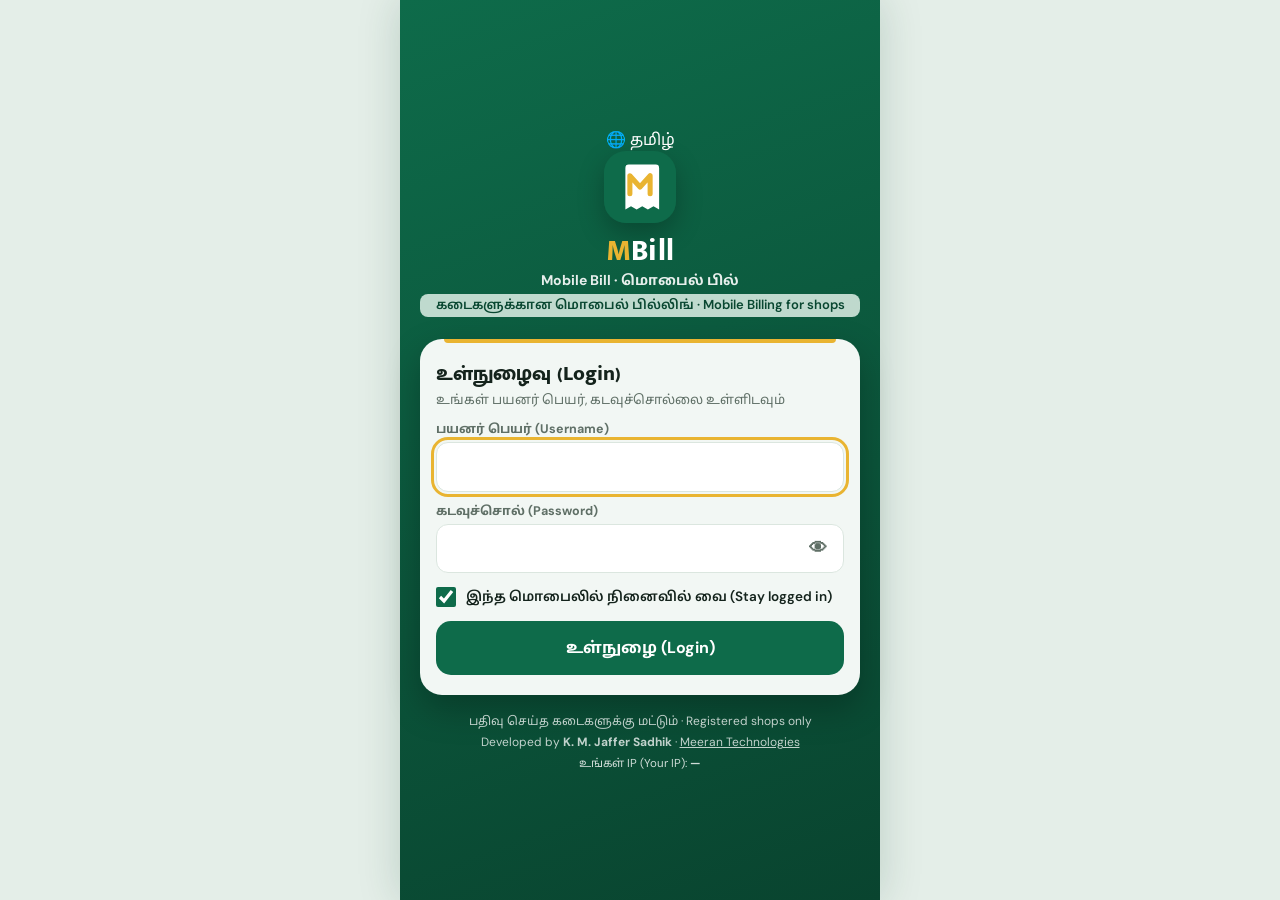
==== commit bcecf75e: "Remove in-app demo video facility (videos, page, controller, login + website links)" ====
--- a/mbill/index.html
+++ b/mbill/index.html
@@ -201,8 +201,6 @@
 .lcard .cta{background:var(--leaf)}
 .lcard .cta:disabled{opacity:.55;cursor:not-allowed}
 .lfoot{text-align:center;font-size:12px;opacity:.75;margin-top:18px}
-.demoBtn{display:block;margin:14px auto 0;max-width:340px;text-align:center;background:#f2b92b;color:#07402c;font-weight:800;font-size:15px;padding:12px 16px;border-radius:14px;text-decoration:none;box-shadow:0 6px 18px rgba(0,0,0,.18)}
-.demoBtn:hover{filter:brightness(1.06)}
 .myip{font-size:11.5px;opacity:.8;margin-top:6px;font-variant-numeric:tabular-nums}
 .cap{display:flex;gap:8px;align-items:stretch;margin:2px 0 8px}
 .cap button.capimg{flex:1;min-width:0;border:1.5px solid var(--line);border-radius:12px;background:#fff;padding:2px;cursor:pointer;display:flex;align-items:center;justify-content:center;min-height:56px}
@@ -759,7 +757,6 @@
     <div class="lerr" id="lErr" role="alert"></div>
     <button class="cta" id="lBtn" type="submit">உள்நுழை (Login)</button>
   </form>
-  <a class="demoBtn" href="demo/" target="_blank" rel="noopener">▶ Watch Demo Videos · No login needed</a>
   <p class="lfoot">பதிவு செய்த கடைகளுக்கு மட்டும் · Registered shops only</p>
   <p class="lfoot dev" style="margin-top:4px">Developed by <b>K. M. Jaffer Sadhik</b> · <a href="https://meeran-technologies.duckdns.org" target="_blank" rel="noopener" style="color:inherit">Meeran Technologies</a></p>
   <p class="lfoot myip" style="margin-top:4px">உங்கள் IP (Your IP): <b class="myipv">…</b></p>
